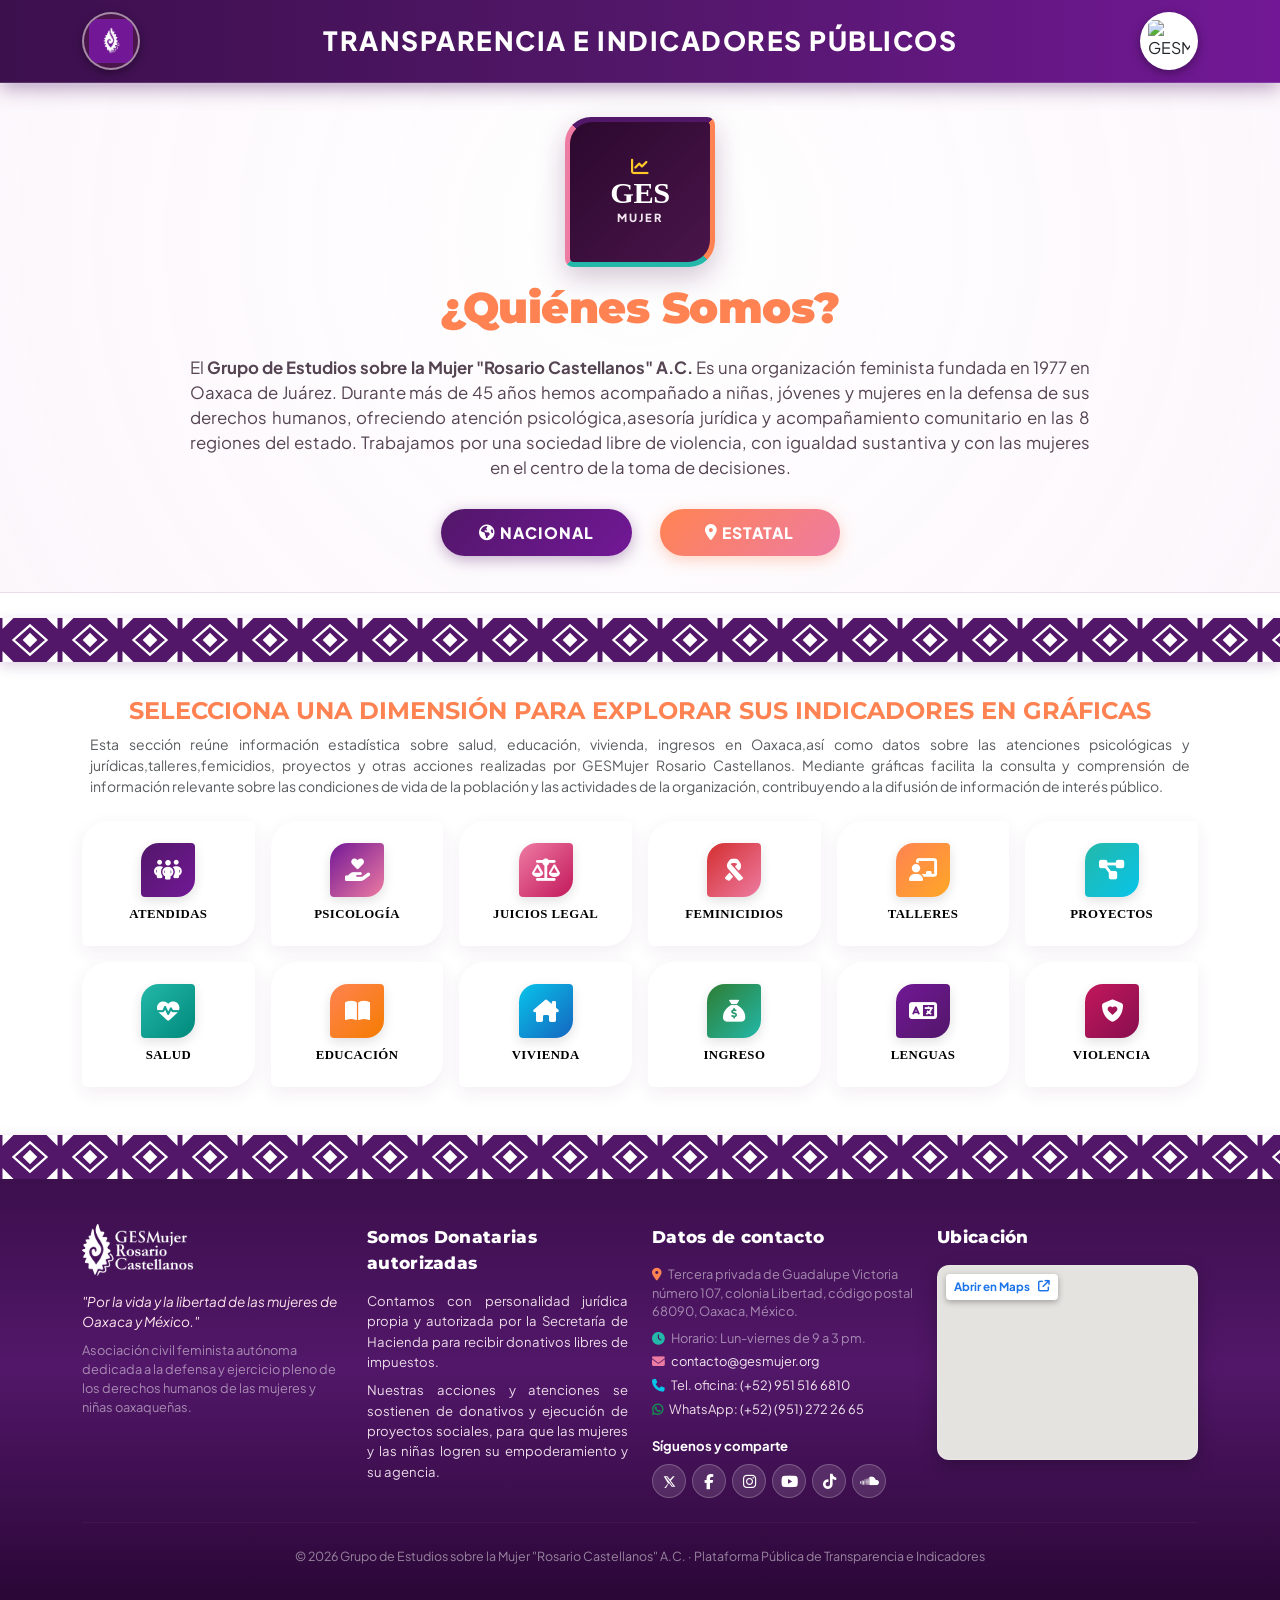
==== index.html @ 68982a84 "Violencia_4" ====
<!DOCTYPE html>
<html lang="es">
<head>
    <meta charset="UTF-8">
    <meta name="viewport" content="width=device-width, initial-scale=1.0">
    <title>GESMujer | Plataforma Ciudadana de Transparencia e Indicadores de Género</title>
    <script>
        (function() {
            try {
                var guardada = sessionStorage.getItem('plataforma_vista_activa');
                var adminModalAbierto = sessionStorage.getItem('plataforma_admin_modal_abierto') === 'true';
                var adminAutenticado = sessionStorage.getItem('plataforma_admin_sesion_activa') === 'true' || 
                                       sessionStorage.getItem('gesmujer_admin_autenticado') === 'true';
                var hash = window.location.hash;
                var adminActivo = adminAutenticado && (adminModalAbierto || hash === '#admin');
                if (adminActivo || guardada || (hash && (hash === '#admin' || hash === '#nacional' || hash === '#estatal' || hash.indexOf('#tema-') === 0))) {
                    document.documentElement.classList.add('recarga-modal-activa');
                }
            } catch(e) {}
        })();
    </script>
    <link rel="preconnect" href="https://fonts.googleapis.com">
    <link rel="preconnect" href="https://fonts.gstatic.com" crossorigin>
    <link href="https://fonts.googleapis.com/css2?family=Montserrat:ital,wght@0,500;0,600;0,700;0,800;1,600&family=Plus+Jakarta+Sans:ital,wght@0,400;0,500;0,600;0,700;0,800;1,400&display=swap" rel="stylesheet">
    <link href="https://cdn.jsdelivr.net/npm/bootstrap@5.3.0/dist/css/bootstrap.min.css" rel="stylesheet">
    <script src="https://cdn.jsdelivr.net/npm/bootstrap@5.3.0/dist/js/bootstrap.bundle.min.js"></script>
    <link rel="stylesheet" href="https://cdnjs.cloudflare.com/ajax/libs/font-awesome/6.5.2/css/all.min.css">
    <script src="https://cdn.jsdelivr.net/npm/chart.js"></script>
    <script src="https://cdn.jsdelivr.net/npm/chartjs-plugin-datalabels@2"></script>
    <link rel="stylesheet" href="https://unpkg.com/leaflet@1.9.4/dist/leaflet.css" />
    <script src="https://unpkg.com/leaflet@1.9.4/dist/leaflet.js"></script>
    <script src="assets/js/mexico_estados.js"></script>
    <script src="assets/js/tarjetas.js?v=20261111_v3"></script>
    <script src="assets/js/admin_datos.js?v=20261111_v3"></script>
    <link rel="stylesheet" href="assets/css/estilos.css">
</head>
<body>
    <nav class="navbar navbar-expand-lg navbar-dark navbar-ges sticky-top">
    <div class="container">
        <div class="navbar-brand-container d-flex align-items-center justify-content-between w-100">
            <div class="logo-ges-wrapper-izq">
                <img src="assets/img/lo.png" alt="GESMujer emblema" class="navbar-logo-emblema" title="GESMujer">
            </div>
            <div class="brand-text-block text-center">
                <span class="brand-titulo-superior">TRANSPARENCIA E INDICADORES PÚBLICOS</span>
            </div>
            <div class="logo-ges-wrapper-der">
                <img src="assets/img/logo.png" alt="GESMujer Rosario Castellanos" class="navbar-logo-texto">
            </div>
        </div>
    </div>
</nav>
    <header class="header-atlas text-center">
         <div class="emblema-ges mx-auto mb-3" title="GESMujer">
            <div class="emblema-interior">
                <i class="fa-solid fa-chart-line emblema-icono"></i>
                <span class="emblema-siglas">GES</span> 
                <span class="emblema-sub">MUJER</span>
            </div>
        </div>
        <div class="container">
<h1 class="titulo-atlas-naranja">¿Quiénes Somos?</h1>
<p class="descripcion-GES-oaxaca mx-auto ">El <strong>
    Grupo de Estudios sobre la Mujer "Rosario Castellanos" A.C.</strong>
    Es una organización feminista fundada en 1977 en Oaxaca de Juárez. 
    Durante más de 45 años hemos acompañado a niñas,
    jóvenes y mujeres en la defensa de sus derechos humanos,
    ofreciendo atención psicológica,asesoría jurídica
    y acompañamiento comunitario en las 8 regiones del estado.
    Trabajamos por una sociedad libre de violencia,
    con igualdad sustantiva y con las mujeres en el centro de la toma de decisiones.</p>

            <div class="d-flex flex-wrap justify-content-center align-items-center gap-3 mt-4 mb-2">
                <button class="btn btn-territorial btn-nacional" id="btnNacional" onclick="cambiarAmbito('NACIONAL', this)">
                    <i class="fa-solid fa-earth-americas me-1"></i> NACIONAL
                </button>
                <button class="btn btn-territorial btn-estatal " id="btnEstatal" onclick="cambiarAmbito('ESTATAL', this)">
                    <i class="fa-solid fa-location-dot me-1"></i> ESTATAL
                </button>
            </div>
        </div>
    </header>
    <div class="cenefa-oaxaca"></div>
    <main class="container">
        <div class="text-center mb-4">
            <h2 class="fw-bold" style="color: var(--ges-naranja-alerta); font-size: 1.50rem;">
            SELECCIONA UNA DIMENSIÓN PARA EXPLORAR SUS INDICADORES EN GRÁFICAS 

            </h2>
            <p class="text-muted small mx-auto" style="max-width: 1100px; text-align: justify;">
            Esta sección reúne información estadística sobre salud, 
            educación, vivienda, ingresos en Oaxaca,así como datos sobre
            las atenciones psicológicas y jurídicas,talleres,femicidios, proyectos 
            y otras acciones realizadas por GESMujer Rosario Castellanos. Mediante gráficas facilita la
            consulta y comprensión de información relevante sobre las 
            condiciones de vida de la población y las actividades
            de la organización, contribuyendo a la difusión de información de interés público.
          </p>
        </div>

<div class="row g-3 justify-content-center mb-5" id="contenedorTarjetas">

    <div class="col-6 col-sm-4 col-md-3 col-lg-2 item-fuente-cisges">
        <div class="tema-card" onclick="mostrarTema('atendidas', this)">
            <div class="tema-icon-wrapper tema-atendidas">
                <i class="fa-solid fa-people-group"></i>
            </div>
            <span class="tema-nombre">Atendidas</span>
        </div>
    </div>

    <div class="col-6 col-sm-4 col-md-3 col-lg-2 item-fuente-cisges">
        <div class="tema-card" onclick="mostrarTema('psicologia', this)">
            <div class="tema-icon-wrapper tema-psicologia">
                <i class="fa-solid fa-hand-holding-heart"></i>
            </div>
            <span class="tema-nombre">Psicología </span>
        </div>
    </div>

    <div class="col-6 col-sm-4 col-md-3 col-lg-2 item-fuente-cisges">
        <div class="tema-card" onclick="mostrarTema('juicios', this)">
            <div class="tema-icon-wrapper tema-legal">
                <i class="fa-solid fa-scale-balanced"></i>
            </div>
            <span class="tema-nombre">Juicios  Legal </span>
        </div>
    </div>

    <div class="col-6 col-sm-4 col-md-3 col-lg-2 item-fuente-cisges">
        <div class="tema-card" onclick="mostrarTema('feminicidios', this)">
            <div class="tema-icon-wrapper tema-feminicidios">
                <i class="fa-solid fa-ribbon"></i>
            </div>
            <span class="tema-nombre">Feminicidios</span>
        </div>
    </div>

    <div class="col-6 col-sm-4 col-md-3 col-lg-2 item-fuente-cisges">
        <div class="tema-card" onclick="mostrarTema('talleres', this)">
            <div class="tema-icon-wrapper tema-talleres">
                <i class="fa-solid fa-chalkboard-user"></i>
            </div>
            <span class="tema-nombre">Talleres</span>
        </div>
    </div>

    <div class="col-6 col-sm-4 col-md-3 col-lg-2 item-fuente-cisges">
        <div class="tema-card" onclick="mostrarTema('proyectos', this)">
            <div class="tema-icon-wrapper tema-proyectos">
                <i class="fa-solid fa-diagram-project"></i>
            </div>
            <span class="tema-nombre">Proyectos</span>
        </div>
    </div>

    <div class="col-6 col-sm-4 col-md-3 col-lg-2 item-fuente-inegi">
        <div class="tema-card " onclick="mostrarTema('salud', this)">
            <div class="tema-icon-wrapper tema-salud">
                <i class="fa-solid fa-heart-pulse"></i>
            </div>
            <span class="tema-nombre">Salud</span>
        </div>
    </div>

    <div class="col-6 col-sm-4 col-md-3 col-lg-2 item-fuente-inegi">
        <div class="tema-card" onclick="mostrarTema('educacion', this)">
            <div class="tema-icon-wrapper tema-educacion">
                <i class="fa-solid fa-book-open"></i>
            </div>
            <span class="tema-nombre">Educación</span>
        </div>
    </div>

    <div class="col-6 col-sm-4 col-md-3 col-lg-2 item-fuente-inegi">
        <div class="tema-card" onclick="mostrarTema('vivienda', this)">
            <div class="tema-icon-wrapper tema-vivienda">
                <i class="fa-solid fa-house-chimney"></i>
            </div>
            <span class="tema-nombre">Vivienda</span>
        </div>
    </div>

    <div class="col-6 col-sm-4 col-md-3 col-lg-2 item-fuente-inegi">
        <div class="tema-card" onclick="mostrarTema('ingreso', this)">
            <div class="tema-icon-wrapper tema-ingreso">
                <i class="fa-solid fa-sack-dollar"></i>
            </div>
            <span class="tema-nombre">Ingreso</span>
        </div>
    </div>

    <div class="col-6 col-sm-4 col-md-3 col-lg-2 item-fuente-inegi">
        <div class="tema-card" onclick="mostrarTema('lenguas', this)">
            <div class="tema-icon-wrapper tema-lenguas">
                <i class="fa-solid fa-language"></i>
            </div>
            <span class="tema-nombre">Lenguas</span>
        </div>
    </div>

    <div class="col-6 col-sm-4 col-md-3 col-lg-2 item-fuente-inegi">
        <div class="tema-card" onclick="mostrarTema('violencia', this)">
            <div class="tema-icon-wrapper tema-violencia">
                <i class="fa-solid fa-shield-heart"></i>
            </div>
            <span class="tema-nombre">Violencia</span>
        </div>
    </div>

    </div>

    </main>
    <div class="cenefa-oaxaca mb-0"></div>

    <footer class="footer-ges mt-0">
        <div class="container">
            <div class="row g-4 text-start justify-content-between mb-4">
                
                <!-- COLUMNA 1: LOGO E IDENTIDAD INSTITUCIONAL -->
                <div class="col-12 col-md-6 col-lg-3">
                    <div class="mb-3">
                        <img src="assets/img/logo_blanco.png" alt="GESMujer Rosario Castellanos" style="height: 52px; max-width: 100%; object-fit: contain;" class="img-fluid">
                    </div>
                    <p class="mb-2 fst-italic" style="color: #fce4ec; font-size: 0.85rem; line-height: 1.5;">
                        "Por la vida y la libertad de las mujeres de Oaxaca y México."
                    </p>
                    <p class="small text-white-50 mb-0" style="font-size: 0.8rem; line-height: 1.5;">
                        Asociación civil feminista autónoma dedicada a la defensa y ejercicio pleno de los derechos humanos de las mujeres y niñas oaxaqueñas.
                    </p>
                </div>

                <!-- COLUMNA 2: SOMOS DONATARIAS AUTORIZADAS -->
                <div class="col-12 col-md-6 col-lg-3">
                    <div class="footer-col-titulo">
                        Somos Donatarias autorizadas
                    </div>
                    <p class="small mb-2" style="color: #ebdbe8; font-size: 0.82rem; line-height: 1.55; text-align: justify;">
                        Contamos con personalidad jurídica propia y autorizada por la Secretaría de Hacienda para recibir donativos libres de impuestos.
                    </p>
                    <p class="small mb-0" style="color: #ebdbe8; font-size: 0.82rem; line-height: 1.55; text-align: justify;">
                        Nuestras acciones y atenciones se sostienen de donativos y ejecución de proyectos sociales, para que las mujeres y las niñas logren su empoderamiento y su agencia.
                    </p>
                </div>

                <!-- COLUMNA 3: DATOS DE CONTACTO Y REDES -->
                <div class="col-12 col-md-6 col-lg-3">
                    <div class="footer-col-titulo">Datos de contacto</div>
                    <p class="small mb-2 text-white-50" style="font-size: 0.8rem; line-height: 1.45;">
                        <i class="fa-solid fa-location-dot me-1" style="color: var(--ges-naranja);"></i> Tercera privada de Guadalupe Victoria número 107, colonia Libertad, código postal 68090, Oaxaca, México.
                    </p>
                    <p class="small mb-1 text-white-50" style="font-size: 0.8rem;">
                        <i class="fa-solid fa-clock me-1" style="color: var(--ges-turquesa);"></i> Horario: Lun-viernes de 9 a 3 pm.
                    </p>
                    <p class="small mb-1" style="font-size: 0.8rem;">
                        <i class="fa-solid fa-envelope me-1" style="color: var(--ges-rosa);"></i> <a href="mailto:contacto@gesmujer.org">contacto@gesmujer.org</a>
                    </p>
                    <p class="small mb-1" style="font-size: 0.8rem;">
                        <i class="fa-solid fa-phone me-1" style="color: var(--ges-cian);"></i> Tel. oficina: <a href="tel:+529515166810">(+52) 951 516 6810</a>
                    </p>
                    <p class="small mb-3" style="font-size: 0.8rem;">
                        <i class="fa-brands fa-whatsapp me-1 text-success fw-bold"></i> WhatsApp: <a href="https://wa.me/529512722665" target="_blank" rel="noopener noreferrer">(+52) (951) 272 26 65</a>
                    </p>

                    <div class="fw-bold text-white small mb-2" style="font-size: 0.82rem;">Síguenos y comparte</div>
                    <div class="footer-social-row">
                        <a href="https://x.com/GES_Mujer" target="_blank" rel="noopener noreferrer" class="footer-social-btn social-x" title="X (Twitter)">
                            <svg width="13" height="13" viewBox="0 0 24 24" fill="currentColor" style="vertical-align: middle;"><path d="M18.244 2.25h3.308l-7.227 8.26 8.502 11.24H16.17l-5.214-6.817L4.99 24.75H1.68l7.73-8.835L1.254 2.25H8.08l4.713 6.231zm-1.161 17.52h1.833L7.084 4.126H5.117z"/></svg>
                        </a>
                        <a href="https://www.facebook.com/gesmujer.rosario.castellanos.ac" target="_blank" rel="noopener noreferrer" class="footer-social-btn social-facebook" title="Facebook">
                            <i class="fa-brands fa-facebook-f"></i>
                        </a>
                        <a href="https://www.instagram.com/ges_mujer/?hl=es" target="_blank" rel="noopener noreferrer" class="footer-social-btn social-instagram" title="Instagram">
                            <i class="fa-brands fa-instagram"></i>
                        </a>
                        <a href="https://www.youtube.com/c/gesmujerrosariocastellanos" target="_blank" rel="noopener noreferrer" class="footer-social-btn social-youtube" title="YouTube">
                            <i class="fa-brands fa-youtube"></i>
                        </a>
                        <a href="https://www.tiktok.com/@gesmujer" target="_blank" rel="noopener noreferrer" class="footer-social-btn social-tiktok" title="TikTok">
                            <i class="fa-brands fa-tiktok"></i>
                        </a>
                        <a href="https://soundcloud.com/gesmujerac" target="_blank" rel="noopener noreferrer" class="footer-social-btn social-podcast" title="Podcast / Soundcloud">
                            <i class="fa-brands fa-soundcloud"></i>
                        </a>
                    </div>
                </div>

                <!-- COLUMNA 4: UBICACIÓN -->
                <div class="col-12 col-md-6 col-lg-3">
                    <div class="footer-col-titulo">Ubicación</div>
                    <div class="footer-map-wrapper">
                        <a href="https://maps.google.com/?q=Tercera+Privada+de+Guadalupe+Victoria+107,+Col.+Libertad,+Oaxaca+de+Juarez,+Oaxaca" target="_blank" rel="noopener noreferrer" class="footer-map-btn">
                            Abrir en Maps <i class="fa-solid fa-arrow-up-right-from-square ms-1"></i>
                        </a>
                        <iframe 
                            src="https://maps.google.com/maps?q=Tercera+Privada+de+Guadalupe+Victoria+107,+Col.+Libertad,+Oaxaca+de+Ju%C3%A1rez,+Oax.&t=&z=15&ie=UTF8&iwloc=&output=embed"
                            width="100%" 
                            height="100%" 
                            style="border:0;" 
                            allowfullscreen="" 
                            loading="lazy" 
                            referrerpolicy="no-referrer-when-downgrade"
                            title="Mapa de ubicación GESMujer">
                        </iframe>
                    </div>
                </div>

            </div>
            
            <hr class="my-3" style="border-color: rgba(255,255,255,0.15);">

            <div class="text-center py-2">
                <p class="small mb-0 text-white-50" style="font-size: 0.78rem;">
                    &copy; 2026 Grupo de Estudios sobre la Mujer "Rosario Castellanos" A.C. · Plataforma Pública de Transparencia e Indicadores
                </p>
            </div>
        </div>
    </footer>

   
    <div class="modal fade" id="modalNacional" tabindex="-1" aria-labelledby="modalNacionalLabel" aria-hidden="true">
        <div class="modal-dialog modal-fullscreen">
            <div class="modal-content border-0">
                
                <div class="modal-header modal-nacional-header">
                    <div class="d-flex align-items-center gap-3">
                        <div class="modal-nacional-icon">
                            <i class="fa-solid fa-earth-americas"></i>
                        </div>
                        <div>
                            <h5 class="modal-title fw-bold mb-0 text-white" id="modalNacionalLabel">
                               POBLACION TOTAL EN MÉXICO
                            </h5>
                            <small class="text-white-50"> INEGI   </small>
                        </div>
                    </div>
                    <button type="button" class="btn-close btn-close-white" data-bs-dismiss="modal" aria-label="Cerrar"></button>
                </div>

                <div class="modal-body modal-nacional-body">
                    <div class="row g-4 align-items-stretch">
                        
                        <div class="col-12 col-xl-7 col-lg-6">
                            <div class="card modal-nacional-card">
                                <div class="d-flex justify-content-between align-items-center mb-2">
                                    <h6 class="modal-nacional-titulo-seccion">
                                    </i> Mapa de la  República Mexicana </i>
                                    </h6>
                                   
                                </div>
                                <p class="small text-muted mb-2">
                                  Haz clic para consultar sus indicadores demográficos.
                                </p>
                                
                                <div id="mapaMexico"></div>
                                <div class="mapa-mexico-leyenda">
                                    <span><i class="fa-solid fa-square me-1" style="color: #682260;"></i> Mapa de la República Mexicana</span>
                                </div>
                                <div class="mt-3 pt-2 border-top">
                                    <div class="small fw-bold text-muted mb-2"><i class="fa-solid fa-arrows-left-right me-1"></i> Cambiar vista territorial:</div>
                                    <div class="d-flex flex-wrap gap-2">
                                        <button class="btn btn-sm rounded-pill px-3 fw-bold" style="background:#f3e8f1;color:#4a154b;border:1px solid #682260;" onclick="bootstrap.Modal.getInstance(document.getElementById('modalNacional'))?.hide(); setTimeout(()=>cambiarAmbito('ESTATAL',null),300);">
                                            <i class="fa-solid fa-location-dot me-1"></i> Estatal
                                        </button>
                                    </div>
                                </div>
                            </div>
                        </div>

                        <div class="col-12 col-xl-5 col-lg-6">
                            <div class="card modal-nacional-card">

                                <div class="d-flex align-items-center gap-2 mb-3">
                                    <div class="modal-nacional-icon" style="width:36px;height:36px;font-size:1rem;" id="iconoPanelNacional">
                                        <i class="fa-solid fa-earth-americas"></i>
                                    </div>
                                    <div>
                                        <div class="fw-bold" style="color:#4a154b;font-size:1.05rem;" id="tituloPanelNacional">POBLACIÓN TOTAL EN MÉXICO</div>
                                        <div class="small text-muted" id="subtituloPanelNacional">Haz clic en un estado para ver sus datos</div>
                                    </div>
                                </div>

                                <div class="row g-2 mb-3">
                                    <div class="col-12">
                                        <div class="card-metrica-total">
                                            <div class="small text-uppercase fw-bold opacity-75">
                                                <i class="fa-solid fa-users me-1"></i> <span id="labelNacionalTotal">Población Total </span>
                                            </div>
                                            <div class="fs-2 fw-bold my-1" id="kpiNacionalTotal">126,014,024</div>
                                        </div>
                                    </div>
                                    <div class="col-6">
                                        <div class="card-metrica-mujeres">
                                            <div class="small text-uppercase fw-bold text-danger">
                                                <i class="fa-solid fa-venus me-1"></i> Mujeres
                                            </div>
                                            <div class="fs-4 fw-bold text-danger my-1" id="kpiNacionalMujeres">64,540,634</div>
                                            <div class="badge bg-danger px-2 py-1 rounded-pill" id="kpiNacionalPctMujeres">51.22% del total</div>
                                        </div>
                                    </div>
                                    <div class="col-6">
                                        <div class="card-metrica-hombres">
                                            <div class="small text-uppercase fw-bold" style="color: #00897b;">
                                                <i class="fa-solid fa-mars me-1"></i> Hombres
                                            </div>
                                            <div class="fs-4 fw-bold my-1" style="color: #00897b;" id="kpiNacionalHombres">61,473,390</div>
                                            <div class="badge px-2 py-1 rounded-pill text-white" style="background: #00897b;" id="kpiNacionalPctHombres">48.78% del total</div>
                                        </div>
                                    </div>
                                </div>

                                <div class="grafica-barras-contenedor">
                                    <canvas id="canvasNacional"></canvas>
                                </div>

                                <div class="mt-2 text-center" id="btnVolverMexicoWrap" style="display:none;">
                                    <button class="btn btn-sm rounded-pill px-3 fw-bold" style="background:#f3e8f1;color:#4a154b;border:1px solid #682260;" onclick="mostrarDatosMexicoNacional()">
                                        <i class="fa-solid fa-earth-americas me-1"></i> Ver datos de México
                                    </button>
                                </div>
                            </div>
                        </div>
                    </div>
                </div>
                <div class="modal-footer bg-white px-4 py-3 border-top d-flex justify-content-end align-items-center">
                    <button type="button" class="btn btn-danger rounded-pill px-4 fw-bold" data-bs-dismiss="modal">
                        Cerrar <i class="fa-solid fa-arrow-down ms-1"></i>
                    </button>
                </div>

            </div>
        </div>
    </div>

    <div class="modal fade" id="modalEstatal" tabindex="-1" aria-labelledby="modalEstatalLabel" aria-hidden="true">
        <div class="modal-dialog modal-fullscreen">
            <div class="modal-content border-0">
                
                <div class="modal-header modal-nacional-header">
                    <div class="d-flex align-items-center gap-3">
                        <div class="modal-nacional-icon">
                            <i class="fa-solid fa-location-dot"></i>
                        </div>
                        <div>
                            <h5 class="modal-title fw-bold mb-0 text-white" id="modalEstatalLabel">
                                POBLACIÓN TOTAL EN OAXACA
                            </h5>
                            <small class="text-white-50">INEGI</small>
                        </div>
                    </div>
                    <button type="button" class="btn-close btn-close-white" data-bs-dismiss="modal" aria-label="Cerrar"></button>
                </div>

                <div class="modal-body modal-nacional-body">
                    <div class="row g-4 align-items-stretch">
                        
                        <div class="col-12 col-xl-7 col-lg-6">
                            <div class="card modal-nacional-card">
                                <div class="d-flex justify-content-between align-items-center mb-2">
                                    <h6 class="modal-nacional-titulo-seccion">
                                        <i class="fa-solid fa-map-location-dot me-1"></i> Mapa del Estado de Oaxaca
                                    </h6>
                                </div>
                                <p class="small text-muted mb-2">
                                    Haz clic para consultar sus indicadores demográficos.
                                </p>
                                <div id="mapaEstatal"></div>
                                <div class="mapa-mexico-leyenda">
                                    <span><i class="fa-solid fa-square me-1" style="color: #8e24aa;"></i> Estado de Oaxaca</span>
                                </div>
                                <div class="mt-3 pt-2 border-top">
                                    <div class="small fw-bold text-muted mb-2"><i class="fa-solid fa-arrows-left-right me-1"></i> Cambiar vista territorial:</div>
                                    <div class="d-flex flex-wrap gap-2">
                                        <button class="btn btn-sm rounded-pill px-3 fw-bold" style="background:#f3e8f1;color:#4a154b;border:1px solid #682260;" onclick="bootstrap.Modal.getInstance(document.getElementById('modalEstatal'))?.hide(); setTimeout(()=>cambiarAmbito('NACIONAL',null),300);">
                                            <i class="fa-solid fa-earth-americas me-1"></i> Nacional
                                        </button>
                                    </div>
                                </div>
                            </div>
                        </div>
                        <div class="col-12 col-xl-5 col-lg-6">
                            <div class="card modal-nacional-card">
                                <div class="row g-2 mb-3">
                                    <div class="col-12">
                                        <div class="card-metrica-total">
                                            <div class="d-flex justify-content-between align-items-center">
                                                <div class="small text-uppercase fw-bold opacity-75">
                                                    <i class="fa-solid fa-users me-1"></i> Población Total en Oaxaca
                                                </div>
                                            </div>
                                            <div class="fs-2 fw-bold my-1" id="kpiEstatalTotal">4,132,148</div>
                                        </div>
                                    </div>
                                    <div class="col-6">
                                        <div class="card-metrica-mujeres">
                                            <div class="small text-uppercase fw-bold text-danger">
                                                <i class="fa-solid fa-venus me-1"></i> Mujeres
                                            </div>
                                            <div class="fs-4 fw-bold text-danger my-1" id="kpiEstatalMujeres">2,157,305</div>
                                            <div class="badge bg-danger px-2 py-1 rounded-pill" id="kpiEstatalPctMujeres">52.21% del total</div>
                                        </div>
                                    </div>
                                    <div class="col-6">
                                        <div class="card-metrica-hombres">
                                            <div class="small text-uppercase fw-bold" style="color: #00897b;">
                                                <i class="fa-solid fa-mars me-1"></i> Hombres
                                            </div>
                                            <div class="fs-4 fw-bold my-1" style="color: #00897b;" id="kpiEstatalHombres">1,974,843</div>
                                            <div class="badge px-2 py-1 rounded-pill text-white" style="background: #00897b;" id="kpiEstatalPctHombres">47.79% del total</div>
                                        </div>
                                    </div>
                                </div>

                                <div class="mb-3">
                                    <div class="d-flex justify-content-between align-items-center mb-2"></div>
                                </div>
                                <div class="grafica-barras-contenedor">
                                    <canvas id="canvasEstatalModal"></canvas>
                                </div>
                            </div>
                        </div>

                    </div>
                </div>

                <div class="modal-footer bg-white px-4 py-3 border-top d-flex justify-content-end align-items-center">
                    <button type="button" class="btn btn-danger rounded-pill px-4 fw-bold" data-bs-dismiss="modal">
                        Cerrar <i class="fa-solid fa-arrow-down ms-1"></i>
                    </button>
                </div>

            </div>
        </div>
    </div>

    <div class="modal" id="modalTematico" tabindex="-1" aria-labelledby="modalTematicoLabel" aria-hidden="true">
        <div class="modal-dialog modal-fullscreen">
            <div class="modal-content border-0">
                
                <div class="modal-header modal-nacional-header">
                    <div class="d-flex align-items-center gap-3">
                        <div class="modal-nacional-icon" id="modalTematicoIconoWrapper">
                            <i class="fa-solid fa-heart-pulse" id="modalTematicoIcono"></i>
                        </div>
                        <div>
                            <div class="d-flex align-items-center gap-2">
                                <h5 class="modal-title fw-bold mb-0 text-white" id="modalTematicoLabel">
                                    DIMENSIÓN TEMÁTICA
                                </h5>
                                <span class="badge bg-warning text-dark fw-bold rounded-pill" id="modalTematicoBadge" style="font-size: 0.72rem;">INEGI 2020</span>
                            </div>
                            <small class="text-white-50" id="modalTematicoSubtitulo">Indicadores con Perspectiva de Género: Oaxaca vs. Nacional</small>
                        </div>
                    </div>
                </div>

                <!-- BARRA FIJA STICKY SUPERIOR CON LAS 10 TARJETAS -->
                <div class="tarjetas-modal-sticky-bar bg-white border-bottom py-2 px-3 shadow-sm d-flex align-items-center justify-content-between gap-2" style="position: sticky; top: 0; z-index: 1040;">
                    <div class="d-flex flex-nowrap overflow-auto gap-1 justify-content-center align-items-center flex-grow-1" id="contenedorTarjetasModal"></div>
                    <button type="button" class="btn-close flex-shrink-0" data-bs-dismiss="modal" aria-label="Cerrar" title="Cerrar modal" style="font-size: 0.95rem; opacity: 0.75; cursor: pointer;"></button>
                </div>

                <div class="modal-body modal-nacional-body">

                    <!-- LAYOUT ESTÁNDAR (DIMENSIONES CISGES) -->
                    <div id="layoutTematicoEstandar" class="row g-4 align-items-stretch">
                        
                        <div class="col-12 col-xl-7 col-lg-6">
                            <div class="card modal-nacional-card">
                                <div class="d-flex justify-content-between align-items-center mb-2">
                                    <h6 class="modal-nacional-titulo-seccion" id="modalTematicoGraficaTitulo">
                                        <i class="fa-solid fa-chart-column me-1"></i> Comparativa Estratégica
                                    </h6>
                                    <span class="badge bg-light text-secondary border px-2 py-1" id="modalTematicoFuenteCorta">INEGI / SSA / ENOE</span>
                                </div>
                                <p class="small text-muted mb-3" id="modalTematicoGraficaDesc"></p>
                                <div class="grafica-barras-contenedor mb-3" style="height: 350px;">
                                    <canvas id="canvasTematicoPrincipal"></canvas>
                                </div>

                                <div class="border-top pt-3 mt-2" id="modalTematicoBloqueDetalle">
                                </div>
                            </div>
                        </div>

                        <div class="col-12 col-xl-5 col-lg-6">
                            <div class="card modal-nacional-card">
                                
                                <div id="modalTematicoAnalisisCard" class="mt-2"></div>
                            </div>
                        </div>
                    </div>

                    <!-- LAYOUT EXCLUSIVO PARA SALUD -->
                    <div id="layoutTematicoSalud" class="d-none">

                        <!-- 1. 10 PRINCIPALES CAUSAS DE DEFUNCIÓN EN MUJERES (INEGI EDR 2025) -->
                        <div class="row g-4 align-items-stretch mb-4 salud-row-2025" data-salud-grupo="2025">
                            <!-- DIVISIÓN 1: GRÁFICA -->
                            <div class="col-12 col-xl-7 col-lg-6">
                                <div class="card modal-nacional-card h-100">
                                    <div class="d-flex justify-content-between align-items-start mb-2 flex-wrap gap-2">
                                        <div>
                                            <h6 class="modal-nacional-titulo-seccion mb-1" style="color: #4a154b; font-weight: 700;">
                                                <i class="fa-solid fa-chart-column me-2" style="color: #48b5c4;"></i>
                                                10 Principales causas de defunción en mujeres en Oaxaca
                                            </h6>
                    
                                        </div>
                                        <span class="badge bg-light text-secondary border px-2 py-1 flex-shrink-0">INEGI · EDR 2025</span>
                                    </div>
                                    <div class="grafica-barras-contenedor mb-2 mt-2" style="height: 380px;">
                                        <canvas id="canvasSaludCausas"></canvas>
                                    </div>
                                </div>
                            </div>

                            <!-- DIVISIÓN 2: MÉTRICA Y LECTURA DE DATOS -->
                            <div class="col-12 col-xl-5 col-lg-6">
                                <div class="card modal-nacional-card h-100">
                                    <div class="mt-2">
                                        <div class="d-flex align-items-start gap-2 mb-2">
                                            <i class="fa-solid fa-lightbulb" style="color:#e65100; font-size:1.1rem; margin-top:2px;"></i>
                                            <div style="flex:1;">
                                                <div class="fw-bold small text-uppercase mb-1" style="color:#4a154b;">Lectura de datos</div>
                                                <p class="small mb-0" style="color:#444; line-height:1.5; text-align:justify;">
                                           Las enfermedades endocrinas y metabólicas presentan el valor más alto entre las causas, 
                                           seguidas por las enfermedades isquémicas del corazón. En conjunto, estas causas destacan
                                         entre las principales causas de defunción de mujeres en Oaxaca. Las cifras corresponden a datos preliminares del INEGI (EDR 2025).
                                                </p>
                                            </div>
                                        </div>
                                        <small class="text-muted d-block mt-3" style="font-size: 0.74rem;">Fuente:INEGI. Estadísticas de Defunciones Registradas EDR 2025.</small>
                                    </div>
                                </div>
                            </div>
                        </div>

                        <!-- 2. DEFUNCIONES POR SUICIDIO -->
                        <div class="row g-4 align-items-stretch mb-4 salud-row-2025" data-salud-grupo="2025">
                            <!-- DIVISIÓN 1: GRÁFICA -->
                            <div class="col-12 col-xl-7 col-lg-6">
                                <div class="card modal-nacional-card h-100">
                                    <div class="d-flex justify-content-between align-items-start mb-2 flex-wrap gap-2">
                                        <div>
                                            <h6 class="modal-nacional-titulo-seccion mb-1" style="color: #4a154b; font-weight: 700;">
                                                <i class="fa-solid fa-chart-column me-2" style="color: #60ced8;"></i>
                                                Defunciones registradas por suicidio 
                                            </h6>
                                        </div>
                                        <span class="badge bg-light text-secondary border px-2 py-1 flex-shrink-0">INEGI · EDR 2025</span>
                                    </div>
                                    <div class="grafica-barras-contenedor mb-2 mt-2" style="height: 330px;">
                                        <canvas id="canvasSaludSuicidio"></canvas>
                                    </div>
                                </div>
                            </div>

                            <!-- DIVISIÓN 2: MÉTRICA Y LECTURA DE DATOS -->
                            <div class="col-12 col-xl-5 col-lg-6">
                                <div class="card modal-nacional-card h-100">
                                    <div class="mt-2">
                                        <div class="d-flex align-items-start gap-2 mb-2">
                                            <i class="fa-solid fa-lightbulb" style="color:#e65100; font-size:1.1rem; margin-top:2px;"></i>
                                            <div style="flex:1;">
                                                <div class="fw-bold small text-uppercase mb-1" style="color:#4a154b;">Lectura de datos</div>
                                                <p class="small mb-0" style="color:#444; line-height:1.5; text-align:justify;">
                                     De acuerdo con las Estadísticas de Defunciones Registradas (EDR) del INEGI, se registraron defunciones por lesiones autoinfligidas intencionalmente en mujeres en Oaxaca. El principal mecanismo registrado fue ahorcamiento, estrangulamiento o sofocación, seguido por envenenamiento y disparo de arma de fuego.                                                 </p>
                                            </div>
                                        </div>
                                        <small class="text-muted d-block mt-3" style="font-size: 0.74rem;">Fuente INEGI. Estadísticas de Defunciones Registradas EDR 2025.</small>
                                    </div>
                                </div>
                            </div>
                        </div>

                        <!-- 3. TUMOR MALIGNO DE LA MAMA -->
                        <div class="row g-4 align-items-stretch mb-4 salud-row-2025" data-salud-grupo="2025">
                            <!-- DIVISIÓN 1: GRÁFICA -->
                            <div class="col-12 col-xl-7 col-lg-6">
                                <div class="card modal-nacional-card h-100">
                                    <div class="d-flex justify-content-between align-items-start mb-2 flex-wrap gap-2">
                                        <div>
                                            <h6 class="modal-nacional-titulo-seccion mb-1" style="color: #4a154b; font-weight: 700;">
                                                <i class="fa-solid fa-chart-column me-2" style="color: #e67eb7;"></i>
                                                Defunciones registradas por tumor maligno de la mama
                                            </h6>
                                        </div>
                                        <span class="badge bg-light text-secondary border px-2 py-1 flex-shrink-0">INEGI · EDR 2025</span>
                                    </div>
                                    <div class="grafica-barras-contenedor mb-2 mt-2" style="height: 330px;">
                                        <canvas id="canvasSaludMama"></canvas>
                                    </div>
                                </div>
                            </div>

                            <!-- DIVISIÓN 2: MÉTRICA Y LECTURA DE DATOS -->
                            <div class="col-12 col-xl-5 col-lg-6">
                                <div class="card modal-nacional-card h-100">
                                    <div class="mt-2">
                                        <div class="d-flex align-items-start gap-2 mb-2">
                                            <i class="fa-solid fa-lightbulb" style="color:#e65100; font-size:1.1rem; margin-top:2px;"></i>
                                            <div style="flex:1;">
                                                <div class="fw-bold small text-uppercase mb-1" style="color:#4a154b;">Lectura de datos</div>
                                                <p class="small mb-0" style="color:#444; line-height:1.5; text-align:justify;">
                                      Se contabilizaron defunciones de mujeres por tumor maligno de la mama (cifras preliminares INEGI EDR). La distribución por grupos de edad evidencia una concentración en edades adultas avanzadas, lo que resalta la urgencia de detección temprana y mastografías oportunas.
                                      El tumor maligno de la mama representa una de las principales causas de mortalidad entre la población femenina, y su comportamiento por grupos de edad sugiere que el riesgo se incrementa conforme avanza la edad.                                                </p>
                                            </div>
                                        </div>
                                        <small class="text-muted d-block mt-3" style="font-size: 0.74rem;">Fuente INEGI. Estadísticas de Defunciones Registradas EDR 2025.</small>
                                    </div>
                                </div>
                            </div>
                        </div>

                        <!-- 4. DIABETES MELLITUS -->
                        <div class="row g-4 align-items-stretch mb-4 salud-row-2025" data-salud-grupo="2025">
                            <!-- DIVISIÓN 1: GRÁFICA -->
                            <div class="col-12 col-xl-7 col-lg-6">
                                <div class="card modal-nacional-card h-100">
                                    <div class="d-flex justify-content-between align-items-start mb-2 flex-wrap gap-2">
                                        <div>
                                            <h6 class="modal-nacional-titulo-seccion mb-1" style="color: #4a154b; font-weight: 700;">
                                                <i class="fa-solid fa-chart-column me-2" style="color: #5aa348;"></i>
                                                Defunciones registradas por diabetes mellitus
                                            </h6>
                                        </div>
                                        <span class="badge bg-light text-secondary border px-2 py-1 flex-shrink-0">INEGI · EDR 2025</span>
                                    </div>
                                    <div class="grafica-barras-contenedor mb-2 mt-2" style="height: 330px;">
                                        <canvas id="canvasSaludDiabetes"></canvas>
                                    </div>
                                </div>
                            </div>

                            <!-- DIVISIÓN 2: MÉTRICA Y LECTURA DE DATOS -->
                            <div class="col-12 col-xl-5 col-lg-6">
                                <div class="card modal-nacional-card h-100">
                                    <div class="mt-2">
                                        <div class="d-flex align-items-start gap-2 mb-2">
                                            <i class="fa-solid fa-lightbulb" style="color:#e65100; font-size:1.1rem; margin-top:2px;"></i>
                                            <div style="flex:1;">
                                                <div class="fw-bold small text-uppercase mb-1" style="color:#4a154b;">Lectura de datos</div>
                                                <p class="small mb-0" style="color:#444; line-height:1.5; text-align:justify;">
                             La diabetes mellitus representó un número importante de defunciones en mujeres  (EDR preliminar). La curva por grupos quinquenales refleja un incremento sostenido a partir de la edad adulta, con un impacto creciente conforme avanza la edad y concentrando el mayor efecto en edades adultas avanzadas, lo que la sitúa como una de las principales problemáticas de salud en la entidad.                                                    </p>
                                            </div>
                                        </div>
                                        <small class="text-muted d-block mt-3" style="font-size: 0.74rem;">Fuente INEGI. Estadísticas de Defunciones Registradas EDR 2025.</small>
                                    </div>
                                </div>
                            </div>
                        </div>

                        <!-- 5. DEFUNCIONES MATERNAS REGISTRADAS -->
                        <div class="row g-4 align-items-stretch mb-4 salud-row-2024" data-salud-grupo="2024">
                            <!-- DIVISIÓN 1: GRÁFICA -->
                            <div class="col-12 col-xl-7 col-lg-6">
                                <div class="card modal-nacional-card h-100">
                                    <div class="d-flex justify-content-between align-items-start mb-2 flex-wrap gap-2">
                                        <div>
                                            <h6 class="modal-nacional-titulo-seccion mb-1" style="color: #4a154b; font-weight: 700;">
                                                <i class="fa-solid fa-person-pregnant me-2" style="color: #d81b60;"></i>
                                                Defunciones maternas registradas 
                                            </h6>
                                        </div>
                                        <span class="badge bg-light text-secondary border px-2 py-1 flex-shrink-0">INEGI · EDR 2024</span>
                                    </div>
                                    <div class="grafica-barras-contenedor mb-2 mt-2" style="height: 380px;">
                                        <canvas id="canvasSaludMaterna"></canvas>
                                    </div>
                                </div>
                            </div>

                            <!-- DIVISIÓN 2: MÉTRICA Y LECTURA DE DATOS -->
                            <div class="col-12 col-xl-5 col-lg-6">
                                <div class="card modal-nacional-card h-100">
                                    <div class="mt-2">
                                        <div class="d-flex align-items-start gap-2 mb-2">
                                            <i class="fa-solid fa-lightbulb" style="color:#e65100; font-size:1.1rem; margin-top:2px;"></i>
                                            <div style="flex:1;">
                                                <div class="fw-bold small text-uppercase mb-1" style="color:#4a154b;">Lectura de datos</div>
                                                <p class="small mb-0" style="color:#444; line-height:1.5; text-align:justify;">
                   Se registraron defunciones maternas distribuidas en las diversas causas y categorías clínicas del catálogo oficial (INEGI, EDR). El documento desglosa los tumores malignos de órganos genitourinarios, entre ellos el tumor maligno de la placenta; las causas obstétricas directas, que incluyen causas directas no abortivas, hemorragia postparto, trastornos hipertensivos y edema, otras complicaciones del parto, así como aborto, atención al feto, infección urinaria, diabetes gestacional y causa no especificada; y las causas obstétricas indirectas.                                                </p>
                                            </div>
                                        </div>
                                        <small class="text-muted d-block mt-3" style="font-size: 0.74rem;">Fuente INEGI.Estadisticas deDefunciones Registradas EDR  2024.</small>
                                    </div>
                                </div>
                            </div>
                        </div>

                        <!-- 6. DEFUNCIONES INFANTILES REGISTRADAS (PURAS NIÑAS) -->
                        <div class="row g-4 align-items-stretch mb-4 salud-row-2024" data-salud-grupo="2024">
                            <!-- DIVISIÓN 1: GRÁFICA -->
                            <div class="col-12 col-xl-7 col-lg-6">
                                <div class="card modal-nacional-card h-100">
                                    <div class="d-flex justify-content-between align-items-start mb-2 flex-wrap gap-2">
                                        <div>
                                            <h6 class="modal-nacional-titulo-seccion mb-1" style="color: #4a154b; font-weight: 700;">
                                                <i class="fa-solid fa-baby me-2" style="color: #ab47bc;"></i>
                                               10 Principales  causas de defunciones infantil 
                                            </h6>
                                        </div>
                                        <span class="badge bg-light text-secondary border px-2 py-1 flex-shrink-0">INEGI · EDR 2024</span>
                                    </div>
                                    <div class="grafica-barras-contenedor mb-2 mt-2" style="height: 380px;">
                                        <canvas id="canvasSaludInfantil"></canvas>
                                    </div>
                                </div>
                            </div>

                            <!-- DIVISIÓN 2: MÉTRICA Y LECTURA DE DATOS -->
                            <div class="col-12 col-xl-5 col-lg-6">
                                <div class="card modal-nacional-card h-100">
                                    <div class="mt-2">
                                        <div class="d-flex align-items-start gap-2 mb-2">
                                            <i class="fa-solid fa-lightbulb" style="color:#e65100; font-size:1.1rem; margin-top:2px;"></i>
                                            <div style="flex:1;">
                                                <div class="fw-bold small text-uppercase mb-1" style="color:#4a154b;">Lectura de datos</div>
                                                <p class="small mb-0" style="color:#444; line-height:1.5; text-align:justify;">
Se registraron defunciones infantiles de niñas, de las cuales la mayoría se concentra en las principales causas del catálogo oficial (INEGI, EDR). La principal causa fue por afecciones en el período perinatal (dificultad respiratoria, asfixia o prematurez extrema). La segunda causa fueron malformaciones congénitas y anomalías cromosómicas, seguidas por enfermedades respiratorias, infecciones intestinales, accidentes, afecciones víricas y síntomas anormales, enfermedades bacterianas y endocrinas, y enfermedades del sistema nervioso.                                                </p>
                                            </div>
                                        </div>
                                        <small class="text-muted d-block mt-3" style="font-size: 0.74rem;">Fuente: INEGI. Estadísticas de Defunciones Registradas (EDR) 2024.</small>
                                    </div>
                                </div>
                            </div>
                        </div>

                        
                                                <!-- CUADRO DE CRÉDITOS Y FUENTES INEGI -->
                        <div class="card p-3 border-0 mt-3 mb-2 shadow-sm" style="background-color: #6c757d; color: #ffffff; border-radius: 8px;">
                            <div class="d-flex justify-content-between align-items-center flex-wrap gap-2">
                                <div>
                                    <div class="fw-bold mb-1" style="font-size: 0.85rem; letter-spacing: 0.5px;">Fuentes oficiales:</div>
                                    <div style="font-size: 0.8rem; line-height: 1.4;">
                                        1. INEGI. Estadísticas de Defunciones Registradas (EDR) 2025 preliminar (Causas generales, suicidios, mama y diabetes en mujeres).
                                    </div>
                                    <div style="font-size: 0.8rem; line-height: 1.4;">
                                        2. INEGI. Estadísticas de Defunciones Registradas (EDR) 2024 (Defunciones maternas totales y defunciones infantiles en niñas).
                                    </div>
                                </div>
                                <div class="text-end" style="font-size: 0.78rem; opacity: 0.95;">
                                    Derechos Reservados © INEGI
                                </div>
                            </div>
                        </div>

                    </div>

                    <!-- GRAFICAS DE EDUCACIÓN -->
                    <div id="layoutTematicoEducacion" class="d-none">

                        <!-- 1. POBLACIÓN DE 6 A 14 AÑOS  LEER Y ESCRIBIR -->
                        <div class="row g-4 align-items-stretch mb-4 edu-row-2025" data-edu-grupo="2025">
                            <!-- DIVISIÓN 1: GRÁFICA -->
                            <div class="col-12 col-xl-7 col-lg-6">
                                <div class="card modal-nacional-card h-100">
                                    <div class="d-flex justify-content-between align-items-start mb-2 flex-wrap gap-2">
                                        <div>
                                            <h6 class="modal-nacional-titulo-seccion mb-1" style="color: #4a154b; font-weight: 700;">
                                                <i class="fa-solid fa-book-open me-2" style="color: #48b5c4;"></i>
                                                Población de 6 a 14 años para leer y escribir
                                            </h6>
                                        </div>
                                        <span class="badge bg-light text-secondary border px-2 py-1 flex-shrink-0">INEGI · Intercensal 2025</span>
                                    </div>
                                    <div class="grafica-barras-contenedor mb-2 mt-2" style="height: 330px;">
                                        <canvas id="canvasEduAptitud"></canvas>
                                    </div>
                                </div>
                            </div>

                            <!-- DIVISIÓN 2: MÉTRICA Y LECTURA DE DATOS -->
                            <div class="col-12 col-xl-5 col-lg-6">
                                <div class="card modal-nacional-card h-100">
                                    <div class="mt-2">
                                        <div class="d-flex align-items-start gap-2 mb-2">
                                            <i class="fa-solid fa-lightbulb" style="color:#e65100; font-size:1.1rem; margin-top:2px;"></i>
                                            <div style="flex:1;">
                                                <div class="fw-bold small text-uppercase mb-1" style="color:#4a154b;">Lectura de datos</div>
                                                <p class="small mb-0" style="color:#444; line-height:1.55; text-align:justify;">
De acuerdo con la Encuesta Intercensal del INEGI, en Oaxaca reside un número importante de mujeres de 6 a 14 años. De ellas, la mayoría sabe leer y escribir, mientras que una parte no cuenta con esta aptitud y otra no fue especificada. Cifras con nivel de precisión alta.
La alfabetización en la infancia y la adolescencia constituye un indicador fundamental del desarrollo educativo y social de la entidad. Que la mayor parte de las niñas y adolescentes de este grupo de edad sepa leer y escribir refleja avances en el acceso a la educación básica; sin embargo, la existencia de un segmento que aún no desarrolla esta habilidad evidencia la necesidad de reforzar las estrategias de inclusión educativa, así como de atender las brechas que puedan derivarse de factores territoriales, económicos o de género.                                                </p>
                                            </div>
                                        </div>
                                        <small class="text-muted d-block mt-3" style="font-size: 0.74rem;">Fuente: INEGI. Encuesta Intercensal 2025.</small>
                                    </div>
                                </div>
                            </div>
                        </div>

                        <!-- 2. POBLACIÓN DE 15 AÑOS Y MÁS SEGÚN CONDICIÓN DE ALFABETISMO -->
                        <div class="row g-4 align-items-stretch mb-4 edu-row-2025" data-edu-grupo="2025">
                            <!-- DIVISIÓN 1: GRÁFICA -->
                            <div class="col-12 col-xl-7 col-lg-6">
                                <div class="card modal-nacional-card h-100">
                                    <div class="d-flex justify-content-between align-items-start mb-2 flex-wrap gap-2">
                                        <div>
                                            <h6 class="modal-nacional-titulo-seccion mb-1" style="color: #4a154b; font-weight: 700;">
                                                <i class="fa-solid fa-graduation-cap me-2" style="color: #5aa348;"></i>
                                               Alfabetismo en personas de 15 años y más
                                            </h6>
                                        </div>
                                        <span class="badge bg-light text-secondary border px-2 py-1 flex-shrink-0">INEGI · Intercensal 2025</span>
                                    </div>
                                    <div class="grafica-barras-contenedor mb-2 mt-2" style="height: 330px;">
                                        <canvas id="canvasEduAlfabetismo"></canvas>
                                    </div>
                                </div>
                            </div>

                            <!-- DIVISIÓN 2: MÉTRICA Y LECTURA DE DATOS -->
                            <div class="col-12 col-xl-5 col-lg-6">
                                <div class="card modal-nacional-card h-100">
                                    <div class="mt-2">
                                        <div class="d-flex align-items-start gap-2 mb-2">
                                             <i class="fa-solid fa-lightbulb" style="color:#e65100; font-size:1.1rem; margin-top:2px;"></i>
                                            <div style="flex:1;">
                                                <div class="fw-bold small text-uppercase mb-1" style="color:#4a154b;">Lectura de datos</div>
                                                <p class="small mb-0" style="color:#444; line-height:1.55; text-align:justify;">
             La población femenina de 15 años y más representa un segmento significativo de la entidad (INEGI, Encuesta Intercensal). La mayoría de estas mujeres es alfabeta, mientras que una parte se encuentra en condición de analfabetismo y otra no fue especificada. Erradicar el analfabetismo femenino persiste como un eje estratégico prioritario en la entidad.
             El analfabetismo femenino constituye una expresión de desigualdad estructural que limita el ejercicio pleno de derechos y restringe el acceso a oportunidades educativas, laborales y de participación social.                                                </p>
                                            </div>
                                        </div>
                                        <small class="text-muted d-block mt-3" style="font-size: 0.74rem;">Fuente: INEGI. Encuesta Intercensal 2025.</small>
                                    </div>
                                </div>
                            </div>
                        </div>

                        <!-- 3. MATRÍCULA ESCOLAR SEGÚN NIVEL EDUCATIVO -->
                        <div class="row g-4 align-items-stretch mb-4 edu-row-2024-2025" data-edu-grupo="2024_2025">
                            <!-- DIVISIÓN 1: GRÁFICA -->
                            <div class="col-12 col-xl-7 col-lg-6">
                                <div class="card modal-nacional-card h-100">
                                    <div class="d-flex justify-content-between align-items-start mb-2 flex-wrap gap-2">
                                        <div>
                                            <h6 class="modal-nacional-titulo-seccion mb-1" style="color: #4a154b; font-weight: 700;">
                                                <i class="fa-solid fa-chalkboard-user me-2" style="color: #60ced8;"></i>
                                                Mujeres inscritas por nivel educativo
                                            </h6>
                                        </div>
                                        <span class="badge bg-light text-secondary border px-2 py-1 flex-shrink-0">SEP / INEGI · 2024/2025</span>
                                    </div>
                                    <div class="grafica-barras-contenedor mb-2 mt-2" style="height: 330px;">
                                        <canvas id="canvasEduMatricula"></canvas>
                                    </div>
                                </div>
                            </div>

                            <!-- DIVISIÓN 2: MÉTRICA Y LECTURA DE DATOS -->
                            <div class="col-12 col-xl-5 col-lg-6">
                                <div class="card modal-nacional-card h-100">
                                    <div class="mt-2">
                                        <div class="d-flex align-items-start gap-2 mb-2">
                                            <i class="fa-solid fa-lightbulb" style="color:#e65100; font-size:1.1rem; margin-top:2px;"></i>
                                            <div style="flex:1;">
                                                <div class="fw-bold small text-uppercase mb-1" style="color:#4a154b;">Lectura de datos</div>
                                                <p class="small mb-0" style="color:#444; line-height:1.55; text-align:justify;">
                               Durante el ciclo escolar se registraron alumnas en el esquema escolarizado (SEP / INEGI). La educación primaria concentra la mayor proporción, seguida por secundaria, preescolar, media superior, superior e inicial.
                               La distribución de la matrícula femenina por nivel educativo refleja la trayectoria de las estudiantes a lo largo del sistema escolar y permite identificar en qué etapas se concentra la mayor participación.                                                </p>
                                            </div>
                                        </div>
                                        <small class="text-muted d-block mt-3" style="font-size: 0.74rem;">Fuente: SEP. Sistema Interactivo de Consulta de Estadística Educativa / INEGI.</small>
                                    </div>
                                </div>
                            </div>
                        </div>

                        <!-- 4. POBLACIÓN DE 15 AÑOS Y MÁS SEGÚN NIVEL DE ESCOLARIDAD -->
                        <div class="row g-4 align-items-stretch mb-4 edu-row-2025" data-edu-grupo="2025">
                            <!-- DIVISIÓN 1: GRÁFICA -->
                            <div class="col-12 col-xl-7 col-lg-6">
                                <div class="card modal-nacional-card h-100">
                                    <div class="d-flex justify-content-between align-items-start mb-2 flex-wrap gap-2">
                                        <div>
                                            <h6 class="modal-nacional-titulo-seccion mb-1" style="color: #4a154b; font-weight: 700;">
                                                <i class="fa-solid fa-award me-2" style="color: #7b1fa2;"></i>
                                                Población de 15 años y más según nivel de escolaridad
                                            </h6>
                                        </div>
                                        <span class="badge bg-light text-secondary border px-2 py-1 flex-shrink-0">INEGI · Intercensal 2025</span>
                                    </div>
                                    <div class="grafica-barras-contenedor mb-2 mt-2" style="height: 330px;">
                                        <canvas id="canvasEduEscolaridad"></canvas>
                                    </div>
                                </div>
                            </div>

                            <!-- DIVISIÓN 2: MÉTRICA Y LECTURA DE DATOS -->
                            <div class="col-12 col-xl-5 col-lg-6">
                                <div class="card modal-nacional-card h-100">
                                    <div class="mt-2">
                                        <div class="d-flex align-items-start gap-2 mb-2">
                                            <i class="fa-solid fa-lightbulb" style="color:#e65100; font-size:1.1rem; margin-top:2px;"></i>
                                            <div style="flex:1;">
                                                <div class="fw-bold small text-uppercase mb-1" style="color:#4a154b;">Lectura de datos</div>
                                                <p class="small mb-0" style="color:#444; line-height:1.55; text-align:justify;">
         En la entidad, las mujeres de 15 años y más presentan distintos niveles de escolaridad. Más de la mitad tiene como máximo nivel la educación básica, mientras que una parte alcanzó educación media superior, otra educación superior y un segmento no cuenta con escolaridad, lo que denota la brecha de permanencia hacia niveles avanzados.
        La concentración de la población femenina en los niveles básicos de escolaridad refleja tanto los avances en la cobertura educativa como los desafíos persistentes en la continuidad de las trayectorias escolares.                                                 </p>
                                            </div>
                                        </div>
                                        <small class="text-muted d-block mt-3" style="font-size: 0.74rem;">Fuente: INEGI. Encuesta Intercensal 2025.</small>
                                    </div>
                                </div>
                            </div>
                        </div>

                        <!-- 5. POBLACIÓN DE 3 AÑOS Y MÁS SEGÚN ASISTENCIA ESCOLAR -->
                        <div class="row g-4 align-items-stretch mb-4 edu-row-2025" data-edu-grupo="2025">
                            <!-- DIVISIÓN 1: GRÁFICA -->
                            <div class="col-12 col-xl-7 col-lg-6">
                                <div class="card modal-nacional-card h-100">
                                    <div class="d-flex justify-content-between align-items-start mb-2 flex-wrap gap-2">
                                        <div>
                                            <h6 class="modal-nacional-titulo-seccion mb-1" style="color: #4a154b; font-weight: 700;">
                                                <i class="fa-solid fa-user-check me-2" style="color: #f57c00;"></i>
                                                Población de 3 años y más según asistencia escolar
                                            </h6>
                                        </div>
                                        <span class="badge bg-light text-secondary border px-2 py-1 flex-shrink-0">INEGI · Intercensal 2025</span>
                                    </div>
                                    <div class="grafica-barras-contenedor mb-2 mt-2" style="height: 330px;">
                                        <canvas id="canvasEduAsistencia"></canvas>
                                    </div>
                                </div>
                            </div>

                            <!-- DIVISIÓN 2: MÉTRICA Y LECTURA DE DATOS -->
                            <div class="col-12 col-xl-5 col-lg-6">
                                <div class="card modal-nacional-card h-100">
                                    <div class="mt-2">
                                        <div class="d-flex align-items-start gap-2 mb-2">
                                            <i class="fa-solid fa-lightbulb" style="color:#e65100; font-size:1.1rem; margin-top:2px;"></i>
                                            <div style="flex:1;">
                                                <div class="fw-bold small text-uppercase mb-1" style="color:#4a154b;">Lectura de datos</div>
                                                <p class="small mb-0" style="color:#444; line-height:1.55; text-align:justify;">
           La asistencia escolar constituye un indicador central para analizar el acceso efectivo a la educación a lo largo del ciclo de vida. Que una proporción minoritaria de la población femenina de 3 años y más se encuentre cursando estudios responde, en gran medida, a la estructura por edad de la población: la mayoría de las mujeres adultas y mayores ya concluyó su trayecto escolar o no tuvo oportunidad de continuarlo, por lo que su condición de no asistencia no necesariamente implica exclusión del sistema educativo en el presente                                                </p>
                                            </div>
                                        </div>
                                        <small class="text-muted d-block mt-3" style="font-size: 0.74rem;">Fuente: INEGI. Encuesta Intercensal 2025.</small>
                                    </div>
                                </div>
                            </div>
                        </div>

                        <!-- CUADRO DE CRÉDITOS Y FUENTES INEGI / SEP -->
                        <div class="card p-3 border-0 mt-3 mb-2 shadow-sm" style="background-color: #6c757d; color: #ffffff; border-radius: 8px;">
                            <div class="d-flex justify-content-between align-items-center flex-wrap gap-2">
                                <div>
                                    <div class="fw-bold mb-1" style="font-size: 0.85rem; letter-spacing: 0.5px;">Fuentes oficiales:</div>
                                    <div style="font-size: 0.8rem; line-height: 1.4;">
                                        INEGI. Encuesta Intercensal 2025 · Actualización: 22 de septiembre de 2026.
                                    </div>
                                    <div style="font-size: 0.78rem; opacity: 0.88;">
                                        SEP. Sistema Interactivo de Consulta de Estadística Educativa · Matrícula escolarizada ciclo 2024/2025.
                                    </div>
                                </div>
                                <div class="text-end" style="font-size: 0.78rem; opacity: 0.95;">
                                    Derechos Reservados © INEGI / SEP
                                </div>
                            </div>
                        </div>

                    </div>

                    <!-- GRAFICAS DE VIVIENDA -->
                    <div id="layoutTematicoVivienda" class="d-none">

                        <!-- 1. VIVIENDAS PARTICULARES HABITADAS SEGÚN DISPONIBILIDAD DE SERVICIOS -->
                        <div class="row g-4 align-items-stretch mb-4">
                            <!-- DIVISIÓN 1: GRÁFICA -->
                            <div class="col-12 col-xl-7 col-lg-6">
                                <div class="card modal-nacional-card h-100">
                                    <div class="d-flex justify-content-between align-items-start mb-2 flex-wrap gap-2">
                                        <div>
                                            <h6 class="modal-nacional-titulo-seccion mb-1" style="color: #4a154b; font-weight: 700;">
                                                <i class="fa-solid fa-faucet-drip me-2" style="color: #1565c0;"></i>
                                                Viviendas particulares según disponibilidad de servicios
                                            </h6>
                                        </div>
                                        <span class="badge bg-light text-secondary border px-2 py-1 flex-shrink-0">INEGI · Censo 2020</span>
                                    </div>
                                    <div class="grafica-barras-contenedor mb-2 mt-2" style="height: 330px;">
                                        <canvas id="canvasVivServicios"></canvas>
                                    </div>
                                </div>
                            </div>

                            <!-- DIVISIÓN 2: MÉTRICA Y LECTURA DE DATOS -->
                            <div class="col-12 col-xl-5 col-lg-6">
                                <div class="card modal-nacional-card h-100">
                                    <div class="mt-2">
                                        <div class="d-flex align-items-start gap-2 mb-2">
                                            <i class="fa-solid fa-lightbulb" style="color:#e65100; font-size:1.1rem; margin-top:2px;"></i>
                                            <div style="flex:1;">
                                                <div class="fw-bold small text-uppercase mb-1" style="color:#4a154b;">Lectura de datos</div>
                                                <p class="small mb-0" style="color:#444; line-height:1.55; text-align:justify;">
            La cobertura de energía eléctrica y sanitario presentan los niveles más altos. Una parte importante cuenta con drenaje, mientras que el acceso a agua entubada dentro de la vivienda registra una marcada brecha estructural, incidiendo directamente en las cargas de trabajo doméstico y cuidados asumidas preponderantemente por mujeres.
            La disponibilidad de servicios básicos en la vivienda constituye un factor determinante para el bienestar de los hogares y, de manera particular, para la vida cotidiana de las mujeres, quienes asumen de forma desproporcionada las tareas domésticas y de cuidados.                                                </p>
                                            </div>
                                        </div>
                                        <small class="text-muted d-block mt-3" style="font-size: 0.74rem;">Fuente: INEGI. Censo de Población y Vivienda 2020.</small>
                                    </div>
                                </div>
                            </div>
                        </div>

                        <!-- 2. VIVIENDAS PARTICULARES HABITADAS SEGÚN MATERIAL EN PISOS -->
                        <div class="row g-4 align-items-stretch mb-4">
                            <!-- DIVISIÓN 1: GRÁFICA -->
                            <div class="col-12 col-xl-7 col-lg-6">
                                <div class="card modal-nacional-card h-100">
                                    <div class="d-flex justify-content-between align-items-start mb-2 flex-wrap gap-2">
                                        <div>
                                            <h6 class="modal-nacional-titulo-seccion mb-1" style="color: #4a154b; font-weight: 700;">
                                                <i class="fa-solid fa-layer-group me-2" style="color: #5aa348;"></i>
                                                Viviendas particulares habitadas según material 
                                            </h6>
                                        </div>
                                        <span class="badge bg-light text-secondary border px-2 py-1 flex-shrink-0">INEGI · Censo 2020</span>
                                    </div>
                                    <div class="grafica-barras-contenedor mb-2 mt-2" style="height: 330px;">
                                        <canvas id="canvasVivPisos"></canvas>
                                    </div>
                                </div>
                            </div>

                            <!-- DIVISIÓN 2: MÉTRICA Y LECTURA DE DATOS -->
                            <div class="col-12 col-xl-5 col-lg-6">
                                <div class="card modal-nacional-card h-100">
                                    <div class="mt-2">
                                        <div class="d-flex align-items-start gap-2 mb-2">
                                            <i class="fa-solid fa-lightbulb" style="color:#e65100; font-size:1.1rem; margin-top:2px;"></i>
                                            <div style="flex:1;">
                                                <div class="fw-bold small text-uppercase mb-1" style="color:#4a154b;">Lectura de datos</div>
                                                <p class="small mb-0" style="color:#444; line-height:1.55; text-align:justify;">
    La calidad de los materiales de construcción de la vivienda constituye un indicador fundamental de las condiciones de habitabilidad y del bienestar de los hogares. Contar con pisos de material durable reduce los riesgos asociados a enfermedades, facilita la limpieza y el mantenimiento del hogar y contribuye a un entorno más seguro, especialmente para niñas, niños y personas adultas mayores.                                                  </p>
                                            </div>
                                        </div>
                                        <small class="text-muted d-block mt-3" style="font-size: 0.74rem;">Fuente: INEGI. Censo de Población y Vivienda 2020.</small>
                                    </div>
                                </div>
                            </div>
                        </div>

                        <!-- CUADRO DE CRÉDITOS Y FUENTES INEGI CENSO 2020 -->
                        <div class="card p-3 border-0 mt-3 mb-2 shadow-sm" style="background-color: #6c757d; color: #ffffff; border-radius: 8px;">
                            <div class="d-flex justify-content-between align-items-center flex-wrap gap-2">
                                <div>
                                    <div class="fw-bold mb-1" style="font-size: 0.85rem; letter-spacing: 0.5px;">Fuentes oficiales:</div>
                                    <div style="font-size: 0.8rem; line-height: 1.4;">
                                        INEGI. Censo de Población y Vivienda 2020 · Información referida al 15 de marzo de 2020.
                                    </div>
                                    <div style="font-size: 0.78rem; opacity: 0.88;">
                                        Consulta de: Viviendas particulares habitadas según disponibilidad de servicios y material durable en pisos.
                                    </div>
                                </div>
                                <div class="text-end" style="font-size: 0.78rem; opacity: 0.95;">
                                    Derechos Reservados © INEGI
                                </div>
                            </div>
                        </div>

                    </div>

                    <!-- GRAFICAS DE  INGRESO -->
                    <div id="layoutTematicoIngreso" class="d-none">

                        <!-- 1. INGRESO CORRIENTE PROMEDIO TRIMESTRAL SEGÚN RUBROS (ENIGH / INEGI) -->
                        <div class="row g-4 align-items-stretch mb-4">
                            <!-- DIVISIÓN 1: GRÁFICA -->
                            <div class="col-12 col-xl-7 col-lg-6">
                                <div class="card modal-nacional-card h-100">
                                    <div class="d-flex justify-content-between align-items-start mb-2 flex-wrap gap-2">
                                        <div>
                                            <h6 class="modal-nacional-titulo-seccion mb-1" style="color: #4a154b; font-weight: 700;">
                                                <i class="fa-solid fa-sack-dollar me-2" style="color: #2e7d32;"></i>
                                                Ingreso corriente promedio trimestral por hogar según rubros
                                            </h6>
                                        </div>
                                        <span class="badge bg-light text-secondary border px-2 py-1 flex-shrink-0">INEGI · ENIGH</span>
                                    </div>
                                    <div class="grafica-barras-contenedor mb-2 mt-2" style="height: 350px;">
                                        <canvas id="canvasIngresoRubros"></canvas>
                                    </div>
                                </div>
                            </div>

                            <!-- DIVISIÓN 2: MÉTRICA Y LECTURA DE DATOS -->
                            <div class="col-12 col-xl-5 col-lg-6">
                                <div class="card modal-nacional-card h-100">
                                    <div class="mt-2">
                                        <div class="d-flex align-items-start gap-2 mb-2">
                                            <i class="fa-solid fa-lightbulb" style="color:#e65100; font-size:1.1rem; margin-top:2px;"></i>
                                            <div style="flex:1;">
                                                <div class="fw-bold small text-uppercase mb-1" style="color:#4a154b;">Lectura de datos</div>
                                                <p class="small mb-0" style="color:#444; line-height:1.55; text-align:justify;">
       La estructura del ingreso de los hogares refleja las condiciones económicas en las que se desenvuelven las familias y permite identificar su grado de dependencia de determinadas fuentes de recursos. Que el ingreso del trabajo represente la principal fuente indica que la participación en el mercado laboral constituye el pilar fundamental de la economía de los hogares; sin embargo, también evidencia la vulnerabilidad frente a condiciones como el desempleo, la informalidad o la precariedad salarial.                                                </p>
                                            </div>
                                        </div>
                                        <small class="text-muted d-block mt-3" style="font-size: 0.74rem;">Fuente: INEGI. Encuesta Nacional de Ingresos y Gastos de los Hogares (ENIGH).</small>
                                    </div>
                                </div>
                            </div>
                        </div>

                        <!-- 2. TASA DE DESOCUPACIÓN TOTAL TRIMESTRAL EN OAXACA (ENOE / INEGI) -->
                        <div class="row g-4 align-items-stretch mb-4">
                            <!-- DIVISIÓN 1: GRÁFICA -->
                            <div class="col-12 col-xl-7 col-lg-6">
                                <div class="card modal-nacional-card h-100">
                                    <div class="d-flex justify-content-between align-items-start mb-2 flex-wrap gap-2">
                                        <div>
                                            <h6 class="modal-nacional-titulo-seccion mb-1" style="color: #4a154b; font-weight: 700;">
                                                <i class="fa-solid fa-chart-line me-2" style="color: #0288d1;"></i>
                                                Tasa de desocupación total 
                                            </h6>
                                        </div>
                                        <span class="badge bg-light text-secondary border px-2 py-1 flex-shrink-0">INEGI · ENOE</span>
                                    </div>
                                    <div class="grafica-barras-contenedor mb-2 mt-2" style="height: 350px;">
                                        <canvas id="canvasIngresoDesocupacion"></canvas>
                                    </div>
                                </div>
                            </div>

                            <!-- DIVISIÓN 2: MÉTRICA Y LECTURA DE DATOS -->
                            <div class="col-12 col-xl-5 col-lg-6">
                                <div class="card modal-nacional-card h-100">
                                    <div class="mt-2">
                                        <div class="d-flex align-items-start gap-2 mb-2">
                                            <i class="fa-solid fa-lightbulb" style="color:#e65100; font-size:1.1rem; margin-top:2px;"></i>
                                            <div style="flex:1;">
                                                <div class="fw-bold small text-uppercase mb-1" style="color:#4a154b;">Lectura de datos</div>
                                                <p class="small mb-0" style="color:#444; line-height:1.55; text-align:justify;">
   La interpretación de la desocupación requiere considerar el contexto estructural del mercado laboral en la entidad. Una tasa de desocupación abierta baja no necesariamente indica mejores condiciones de empleo, sino que puede reflejar la ausencia de mecanismos de protección al desempleo y la necesidad inmediata de las personas de obtener ingresos, aun en condiciones de precariedad.                                                 </p>
                                            </div>
                                        </div>
                                        <small class="text-muted d-block mt-3" style="font-size: 0.74rem;">Fuente: INEGI. Encuesta Nacional de Ocupación y Empleo (ENOE).</small>
                                    </div>
                                </div>
                            </div>
                        </div>

                        <!-- 3. POSICIÓN EN LA OCUPACIÓN DE LAS MUJERES TRABAJADORAS EN OAXACA (2006-2021) -->
                        <div class="row g-4 align-items-stretch mb-4">
                            <!-- DIVISIÓN 1: GRÁFICA -->
                            <div class="col-12 col-xl-7 col-lg-6">
                                <div class="card modal-nacional-card h-100">
                                    <div class="d-flex justify-content-between align-items-start mb-2 flex-wrap gap-2">
                                        <div>
                                            <h6 class="modal-nacional-titulo-seccion mb-1" style="color: #4a154b; font-weight: 700;">
                                                <i class="fa-solid fa-briefcase me-2" style="color: #2e7d32;"></i>
                                                Posición en la ocupación de las mujeres trabajadoras en Oaxaca (2006-2021)
                                            </h6>
                                        </div>
                                        <span class="badge bg-light text-secondary border px-2 py-1 flex-shrink-0">INEGI · ENDIREH</span>
                                    </div>
                                    <div class="grafica-barras-contenedor mb-2 mt-2" style="height: 350px;">
                                        <canvas id="canvasIngresoOcupacion"></canvas>
                                    </div>
                                </div>
                            </div>

                            <!-- DIVISIÓN 2: MÉTRICA Y LECTURA DE DATOS -->
                            <div class="col-12 col-xl-5 col-lg-6">
                                <div class="card modal-nacional-card h-100">
                                    <div class="mt-2">
                                        <div class="d-flex align-items-start gap-2 mb-2">
                                            <i class="fa-solid fa-lightbulb" style="color:#e65100; font-size:1.1rem; margin-top:2px;"></i>
                                            <div style="flex:1;">
                                                <div class="fw-bold small text-uppercase mb-1" style="color:#4a154b;">Lectura de datos</div>
                                                <p class="small mb-0" style="color:#444; line-height:1.55; text-align:justify;">
La evolución en la inserción laboral de las mujeres en Oaxaca muestra cambios significativos entre el trabajo asalariado subordinado y las ocupaciones por cuenta propia, patronales o no remuneradas. El incremento en la proporción de mujeres que se desempeñan como empleadas, obreras o jornaleras refleja avances en su integración a esquemas laborales estructurados; no obstante, la persistencia del trabajo independiente y familiar sin remuneración evidencia los retos estructurales del mercado de trabajo, caracterizado por altos niveles de informalidad y limitaciones en el acceso a la seguridad social y a la estabilidad en el empleo.
                                                </p>
                                            </div>
                                        </div>
                                        <small class="text-muted d-block mt-3" style="font-size: 0.74rem;">Fuente: INEGI. Encuesta Nacional sobre la Dinámica de las Relaciones en los Hogares (ENDIREH) 2006, 2011, 2016 y 2021.</small>
                                    </div>
                                </div>
                            </div>
                        </div>

                        <!-- CUADRO DE CRÉDITOS Y FUENTES INEGI ENIGH & ENOE -->
                        <div class="card p-3 border-0 mt-3 mb-2 shadow-sm" style="background-color: #6c757d; color: #ffffff; border-radius: 8px;">
                            <div class="d-flex justify-content-between align-items-center flex-wrap gap-2">
                                <div>
                                    <div class="fw-bold mb-1" style="font-size: 0.85rem; letter-spacing: 0.5px;">Fuentes oficiales:</div>
                                    <div style="font-size: 0.8rem; line-height: 1.4;">
                                        1. INEGI. Encuesta Nacional de Ingresos y Gastos de los Hogares (ENIGH) · Ingreso corriente promedio trimestral según rubros.
                                    </div>
                                    <div style="font-size: 0.8rem; line-height: 1.4;">
                                        2. INEGI. Encuesta Nacional de Ocupación y Empleo (ENOE) · Desocupación: Tasa de desocupación total trimestral según entidad federativa (2023 - 2026).
                                    </div>
                                    <div style="font-size: 0.8rem; line-height: 1.4;">
                                        3. INEGI. Encuesta Nacional sobre la Dinámica de las Relaciones en los Hogares (ENDIREH) 2006, 2011, 2016 y 2021 · Posición en la ocupación de las mujeres trabajadoras en Oaxaca.
                                    </div>
                                </div>
                                <div class="text-end" style="font-size: 0.78rem; opacity: 0.95;">
                                    Derechos Reservados © INEGI
                                </div>
                            </div>
                        </div>

                    </div>

                    <!-- LAYOUT TEMÁTICO LENGUAS INDÍGENAS (INEGI) -->
                    <div id="layoutTematicoLenguas" class="d-none">

                        <!-- 1. POBLACIÓN HABLANTE DE LENGUA INDÍGENA QUE NO HABLA ESPAÑOL (CENSOS 2010 Y 2020) -->
                        <div class="row g-4 align-items-stretch mb-4">
                            <!-- DIVISIÓN 1: GRÁFICA -->
                            <div class="col-12 col-xl-7 col-lg-6">
                                <div class="card modal-nacional-card h-100">
                                    <div class="d-flex justify-content-between align-items-start mb-2 flex-wrap gap-2">
                                        <div>
                                            <h6 class="modal-nacional-titulo-seccion mb-1" style="color: #4a154b; font-weight: 700;">
                                                <i class="fa-solid fa-language me-2" style="color: #7b1fa2;"></i>
                                                Población de 3 años y más que no habla español
                                            </h6>
                                        </div>
                                        <span class="badge bg-light text-secondary border px-2 py-1 flex-shrink-0">INEGI · Censos 2010 - 2020</span>
                                    </div>
                                    <div class="grafica-barras-contenedor mb-2 mt-2" style="height: 350px;">
                                        <canvas id="canvasLenguasMonolingues"></canvas>
                                    </div>
                                </div>
                            </div>

                            <!-- DIVISIÓN 2: MÉTRICA Y LECTURA DE DATOS -->
                            <div class="col-12 col-xl-5 col-lg-6">
                                <div class="card modal-nacional-card h-100">
                                    <div class="mt-2">
                                        <div class="d-flex align-items-start gap-2 mb-2">
                                            <i class="fa-solid fa-lightbulb" style="color:#e65100; font-size:1.1rem; margin-top:2px;"></i>
                                            <div style="flex:1;">
                                                <div class="fw-bold small text-uppercase mb-1" style="color:#4a154b;">Lectura de datos</div>
                                                <p class="small mb-0" style="color:#444; line-height:1.55; text-align:justify;">
         El número de mujeres de 3 años y más hablantes de lengua indígena que no hablan español presentó variaciones entre los periodos censales comparados, lo que refleja cambios en la condición de monolingüismo indígena en ese lapso. Esta situación visibiliza la persistencia de una población significativa de mujeres que requiere atención pública, servicios de salud, justicia e iniciativas comunitarias con pertinencia cultural y lingüística.
         El monolingüismo indígena constituye una condición que puede limitar el ejercicio pleno de derechos, especialmente cuando los servicios públicos no cuentan con personal hablante de las lenguas originarias ni con materiales traducidos.                                                </p>
                                            </div>
                                        </div>
                                        <small class="text-muted d-block mt-3" style="font-size: 0.74rem;">Fuentes: INEGI. Censo de Población y Vivienda 2010. INEGI. Censo de Población y Vivienda 2020.</small>
                                    </div>
                                </div>
                            </div>
                        </div>

                        <!-- 2. POBLACIÓN SEGÚN CONDICIÓN DE HABLA INDÍGENA (INTERCENSAL 2025) -->
                        <div class="row g-4 align-items-stretch mb-4">
                            <!-- DIVISIÓN 1: GRÁFICA -->
                            <div class="col-12 col-xl-7 col-lg-6">
                                <div class="card modal-nacional-card h-100">
                                    <div class="d-flex justify-content-between align-items-start mb-2 flex-wrap gap-2">
                                        <div>
                                            <h6 class="modal-nacional-titulo-seccion mb-1" style="color: #4a154b; font-weight: 700;">
                                                <i class="fa-solid fa-comments me-2" style="color: #00897b;"></i>
                                               Hablantes de lenguas indígenas de 3 años y más
                                            </h6>
                                         </div>
                                        <span class="badge bg-light text-secondary border px-2 py-1 flex-shrink-0">INEGI · Intercensal 2025</span>
                                    </div>
                                    <div class="grafica-barras-contenedor mb-2 mt-2" style="height: 350px;">
                                        <canvas id="canvasLenguasCondicion"></canvas>
                                    </div>
                                </div>
                            </div>

                            <!-- DIVISIÓN 2: MÉTRICA Y LECTURA DE DATOS -->
                            <div class="col-12 col-xl-5 col-lg-6">
                                <div class="card modal-nacional-card h-100">
                                    <div class="mt-2">
                                        <div class="d-flex align-items-start gap-2 mb-2">
                                            <i class="fa-solid fa-lightbulb" style="color:#e65100; font-size:1.1rem; margin-top:2px;"></i>
                                            <div style="flex:1;">
                                                <div class="fw-bold small text-uppercase mb-1" style="color:#4a154b;">Lectura de datos</div>
                                                <p class="small mb-0" style="color:#444; line-height:1.55; text-align:justify;">
   El INEGI registra a mujeres de 3 años y más. De ellas, una parte habla alguna lengua indígena, mientras que la mayoría no habla lengua indígena y un segmento no lo especificó. Este panorama sociolingüístico confirma que una proporción significativa de mujeres son hablantes de una lengua originaria, sustentando la necesidad de proyectos y acompañamientos comunitarios con pertinencia intercultural.
   La diversidad lingüística constituye uno de los rasgos más distintivos del territorio y de su población, y su reconocimiento resulta indispensable para el diseño de políticas públicas incluyentes.                                                 </p>
                                            </div>
                                        </div>
                                        <small class="text-muted d-block mt-3" style="font-size: 0.74rem;">Fuente: INEGI. Encuesta Intercensal 2025.</small>
                                    </div>
                                </div>
                            </div>
                        </div>

                        <!-- 3. AUTOADSCRIPCIÓN INDÍGENA EN MUJERES SEGÚN CONDICIÓN DE HABLA (CENSO 2020) -->
                        <div class="row g-4 align-items-stretch mb-4">
                            <!-- DIVISIÓN 1: GRÁFICA -->
                            <div class="col-12 col-xl-7 col-lg-6">
                                <div class="card modal-nacional-card h-100">
                                    <div class="d-flex justify-content-between align-items-start mb-2 flex-wrap gap-2">
                                        <div>
                                            <h6 class="modal-nacional-titulo-seccion mb-1" style="color: #4a154b; font-weight: 700;">
                                                <i class="fa-solid fa-id-card-clip me-2" style="color: #7b1fa2;"></i>
                                                Autoadscripción indígena en mujeres según condición de habla
                                            </h6>
                                        </div>
                                        <span class="badge bg-light text-secondary border px-2 py-1 flex-shrink-0">INEGI · Censo 2020</span>
                                    </div>
                                    <div class="grafica-barras-contenedor mb-2 mt-2" style="height: 350px;">
                                        <canvas id="canvasLenguasAutoadscripcion"></canvas>
                                    </div>
                                </div>
                            </div>

                            <!-- DIVISIÓN 2: MÉTRICA Y LECTURA DE DATOS -->
                            <div class="col-12 col-xl-5 col-lg-6">
                                <div class="card modal-nacional-card h-100">
                                    <div class="mt-2">
                                        <div class="d-flex align-items-start gap-2 mb-2">
                                            <i class="fa-solid fa-lightbulb" style="color:#e65100; font-size:1.1rem; margin-top:2px;"></i>
                                            <div style="flex:1;">
                                                <div class="fw-bold small text-uppercase mb-1" style="color:#4a154b;">Lectura de datos</div>
                                                <p class="small mb-0" style="color:#444; line-height:1.55; text-align:justify;">
                                                    La gran mayoría de las mujeres hablantes de una lengua originaria se asume y reconoce con autoadscripción indígena, donde el habla materna fortalece de forma directa la pertenencia comunitaria. A su vez, una proporción considerable de mujeres no hablantes también se reconoce con identidad originaria, evidenciando que el sentido de pertenencia trasciende el aspecto lingüístico y se sustenta en la memoria colectiva, los vínculos territoriales y la cosmovisión compartida.
                                                </p>
                                            </div>
                                        </div>
                                        <small class="text-muted d-block mt-3" style="font-size: 0.74rem;">Fuente: INEGI. Censo de Población y Vivienda 2020. Tabulados del Cuestionario Ampliado (Etnicidad 2).</small>
                                    </div>
                                </div>
                            </div>
                        </div>

                        <!-- 4. CONDICIÓN DE COMPRENSIÓN DE LENGUA INDÍGENA EN NO HABLANTES (CENSO 2020) -->
                        <div class="row g-4 align-items-stretch mb-4">
                            <!-- DIVISIÓN 1: GRÁFICA -->
                            <div class="col-12 col-xl-7 col-lg-6">
                                <div class="card modal-nacional-card h-100">
                                    <div class="d-flex justify-content-between align-items-start mb-2 flex-wrap gap-2">
                                        <div>
                                            <h6 class="modal-nacional-titulo-seccion mb-1" style="color: #4a154b; font-weight: 700;">
                                                <i class="fa-solid fa-ear-listen me-2" style="color: #00897b;"></i>
                                                Comprensión de lengua indígena en mujeres no hablantes
                                            </h6>
                                        </div>
                                        <span class="badge bg-light text-secondary border px-2 py-1 flex-shrink-0">INEGI · Censo 2020</span>
                                    </div>
                                    <div class="grafica-barras-contenedor mb-2 mt-2" style="height: 350px;">
                                        <canvas id="canvasLenguasComprension"></canvas>
                                    </div>
                                </div>
                            </div>

                            <!-- DIVISIÓN 2: MÉTRICA Y LECTURA DE DATOS -->
                            <div class="col-12 col-xl-5 col-lg-6">
                                <div class="card modal-nacional-card h-100">
                                    <div class="mt-2">
                                        <div class="d-flex align-items-start gap-2 mb-2">
                                            <i class="fa-solid fa-lightbulb" style="color:#e65100; font-size:1.1rem; margin-top:2px;"></i>
                                            <div style="flex:1;">
                                                <div class="fw-bold small text-uppercase mb-1" style="color:#4a154b;">Lectura de datos</div>
                                                <p class="small mb-0" style="color:#444; line-height:1.55; text-align:justify;">
                                                    Una parte de las mujeres que no hablan de manera activa una lengua originaria declara comprender lo que escucha en la lengua indígena de su comunidad familiar o entorno social. Este sector de mujeres oyentes y comprensivas constituye un puente indispensable para las iniciativas de revitalización lingüística, el arraigo cultural y la preservación de la memoria colectiva en los pueblos de la entidad.
                                                </p>
                                            </div>
                                        </div>
                                        <small class="text-muted d-block mt-3" style="font-size: 0.74rem;">Fuente: INEGI. Censo de Población y Vivienda 2020. Tabulados del Cuestionario Ampliado (Etnicidad 4).</small>
                                    </div>
                                </div>
                            </div>
                        </div>

                        <!-- CUADRO DE CRÉDITOS Y FUENTES INEGI -->
                        <div class="card p-3 border-0 mt-3 mb-2 shadow-sm" style="background-color: #6c757d; color: #ffffff; border-radius: 8px;">
                            <div class="d-flex justify-content-between align-items-center flex-wrap gap-2">
                                <div>
                                    <div class="fw-bold mb-1" style="font-size: 0.85rem; letter-spacing: 0.5px;">Fuentes oficiales:</div>
                                    <div style="font-size: 0.8rem; line-height: 1.4;">
                                        1. INEGI. Censo de Población y Vivienda 2010 y Censo de Población y Vivienda 2020.
                                    </div>
                                    <div style="font-size: 0.8rem; line-height: 1.4;">
                                        2. INEGI. Encuesta Intercensal 2025.
                                    </div>
                                    <div style="font-size: 0.8rem; line-height: 1.4;">
                                        3. INEGI. Censo de Población y Vivienda 2020. Tabulados del Cuestionario Ampliado (Etnicidad 2: Autoadscripción indígena).
                                    </div>
                                    <div style="font-size: 0.8rem; line-height: 1.4;">
                                        4. INEGI. Censo de Población y Vivienda 2020. Tabulados del Cuestionario Ampliado (Etnicidad 4: Comprensión de lengua indígena).
                                    </div>
                                </div>
                                <div class="text-end" style="font-size: 0.78rem; opacity: 0.95;">
                                    Derechos Reservados © INEGI
                                </div>
                            </div>
                        </div>

                    </div>
                    </div> <!-- Cierra layoutTematicoLenguas -->

                    <!-- LAYOUT TEMÁTICO VIOLENCIA CONTRA LAS MUJERES (INEGI ENDIREH) -->
                    <div id="layoutTematicoViolencia" class="d-none">

                        <!-- 1. PREVALENCIA POR TIPO DE VIOLENCIA EN EL ÁMBITO FAMILIAR (2006, 2016, 2021) -->
                        <div class="row g-4 align-items-stretch mb-4">
                            <!-- DIVISIÓN 1: GRÁFICA -->
                            <div class="col-12 col-xl-7 col-lg-6">
                                <div class="card modal-nacional-card h-100">
                                    <div class="d-flex justify-content-between align-items-start mb-2 flex-wrap gap-2">
                                        <div>
                                            <h6 class="modal-nacional-titulo-seccion mb-1" style="color: #4a154b; font-weight: 700;">
                                                <i class="fa-solid fa-shield-heart me-2" style="color: #c2185b;"></i>
                                                Tipo de Violencia en el Ámbito Familiar (2006, 2016 y 2021)
                                            </h6>
                                        </div>
                                        <span class="badge bg-light text-secondary border px-2 py-1 flex-shrink-0">INEGI · ENDIREH</span>
                                    </div>
                                    <div class="grafica-barras-contenedor mb-2 mt-2" style="height: 350px;">
                                        <canvas id="canvasViolenciaFamiliar"></canvas>
                                    </div>
                                </div>
                            </div>

                            <!-- DIVISIÓN 2: MÉTRICA Y LECTURA DE DATOS -->
                            <div class="col-12 col-xl-5 col-lg-6">
                                <div class="card modal-nacional-card h-100">
                                    <div class="mt-2">
                                        <div class="d-flex align-items-start gap-2 mb-2">
                                            <i class="fa-solid fa-lightbulb" style="color:#e65100; font-size:1.1rem; margin-top:2px;"></i>
                                            <div style="flex:1;">
                                                <div class="fw-bold small text-uppercase mb-1" style="color:#4a154b;">Lectura de datos</div>
                                                <p class="small mb-0" style="color:#444; line-height:1.55; text-align:justify;">
                                                    La violencia en el ámbito familiar representa una problemática estructural persistente que vulnera la seguridad e integridad de las mujeres en sus propios hogares. A lo largo de las distintas mediciones de la encuesta, la violencia psicológica se mantiene como la manifestación más recurrente y cotidiana, frecuentemente invisibilizada o normalizada frente a las agresiones físicas o patrimoniales. La presencia continua de estas conductas agresivas subraya la urgencia de fortalecer los mecanismos de prevención comunitaria, atención psicológica oportuna, redes de acompañamiento y acceso efectivo a la justicia para las mujeres y sus familias en la entidad.
                                                </p>
                                            </div>
                                        </div>
                                        <small class="text-muted d-block mt-3" style="font-size: 0.74rem;">Fuente: INEGI. Encuesta Nacional sobre la Dinámica de las Relaciones en los Hogares, 2006, 2016 y 2021.</small>
                                    </div>
                                </div>
                            </div>
                        </div>

                        <!-- 2. DEFUNCIONES POR CAUSAS EXTERNAS EN MUJERES (2022-2024) -->
                        <div class="row g-4 align-items-stretch mb-4">
                            <!-- DIVISIÓN 1: GRÁFICA -->
                            <div class="col-12 col-xl-7 col-lg-6">
                                <div class="card modal-nacional-card h-100">
                                    <div class="d-flex justify-content-between align-items-start mb-2 flex-wrap gap-2">
                                        <div>
                                            <h6 class="modal-nacional-titulo-seccion mb-1" style="color: #4a154b; font-weight: 700;">
                                                <i class="fa-solid fa-triangle-exclamation me-2" style="color: #c2185b;"></i>
                                                Defunciones por Causas Externas en Mujeres (2022-2024)
                                            </h6>
                                        </div>
                                        <span class="badge bg-light text-secondary border px-2 py-1 flex-shrink-0">SSA / INEGI · EDR</span>
                                    </div>
                                    <div class="grafica-barras-contenedor mb-2 mt-2" style="height: 350px;">
                                        <canvas id="canvasViolenciaDefunciones"></canvas>
                                    </div>
                                </div>
                            </div>

                            <!-- DIVISIÓN 2: MÉTRICA Y LECTURA DE DATOS -->
                            <div class="col-12 col-xl-5 col-lg-6">
                                <div class="card modal-nacional-card h-100">
                                    <div class="mt-2">
                                        <div class="d-flex align-items-start gap-2 mb-2">
                                            <i class="fa-solid fa-lightbulb" style="color:#e65100; font-size:1.1rem; margin-top:2px;"></i>
                                            <div style="flex:1;">
                                                <div class="fw-bold small text-uppercase mb-1" style="color:#4a154b;">Lectura de datos</div>
                                                <p class="small mb-0" style="color:#444; line-height:1.55; text-align:justify;">
                                                    El registro de defunciones por causas externas permite dimensionar el impacto de la violencia extrema y los eventos fortuitos en la pérdida de vidas de mujeres en la entidad. El seguimiento de las defunciones por homicidio y suicidio evidencia la necesidad apremiante de consolidar políticas públicas de seguridad ciudadana, erradicación de las violencias basadas en género y atención integral a la salud mental con enfoque preventivo y comunitario. Al mismo tiempo, la persistencia de defunciones por causas accidentales subraya la importancia de fortalecer la seguridad vial y la protección en espacios colectivos y domésticos para resguardar la integridad y vida de las mujeres en todos los entornos.
                                                </p>
                                            </div>
                                        </div>
                                        <small class="text-muted d-block mt-3" style="font-size: 0.74rem;">Fuente: SSA/INEGI. Estadísticas de Defunciones Registradas (EDR), 1990-2024.</small>
                                    </div>
                                </div>
                            </div>
                        </div>

                        <!-- 3. PREVALENCIA DE VIOLENCIA DURANTE LA INFANCIA (2016 Y 2021) -->
                        <div class="row g-4 align-items-stretch mb-4">
                            <!-- DIVISIÓN 1: GRÁFICA -->
                            <div class="col-12 col-xl-7 col-lg-6">
                                <div class="card modal-nacional-card h-100">
                                    <div class="d-flex justify-content-between align-items-start mb-2 flex-wrap gap-2">
                                        <div>
                                            <h6 class="modal-nacional-titulo-seccion mb-1" style="color: #4a154b; font-weight: 700;">
                                                <i class="fa-solid fa-child-reaching me-2" style="color: #7b1fa2;"></i>
                                                Prevalencia de Violencia durante la Infancia en Mujeres de Oaxaca (2016 y 2021)
                                            </h6>
                                            <small class="text-muted d-block" style="font-size: 0.76rem;">(Porcentaje de mujeres de 15 años y más)</small>
                                        </div>
                                        <span class="badge bg-light text-secondary border px-2 py-1 flex-shrink-0">INEGI · ENDIREH</span>
                                    </div>
                                    <div class="grafica-barras-contenedor mb-2 mt-2" style="height: 350px;">
                                        <canvas id="canvasViolenciaInfancia"></canvas>
                                    </div>
                                </div>
                            </div>

                            <!-- DIVISIÓN 2: MÉTRICA Y LECTURA DE DATOS -->
                            <div class="col-12 col-xl-5 col-lg-6">
                                <div class="card modal-nacional-card h-100">
                                    <div class="mt-2">
                                        <div class="d-flex align-items-start gap-2 mb-2">
                                            <i class="fa-solid fa-lightbulb" style="color:#e65100; font-size:1.1rem; margin-top:2px;"></i>
                                            <div style="flex:1;">
                                                <div class="fw-bold small text-uppercase mb-1" style="color:#4a154b;">Lectura de datos</div>
                                                <p class="small mb-0" style="color:#444; line-height:1.55; text-align:justify;">
                                                    La experiencia de violencia durante las etapas tempranas del desarrollo constituye uno de los antecedentes más lesivos en la vida de las mujeres, marcando patrones de vulnerabilidad que trascienden hacia la adultez. Las manifestaciones de agresiones físicas y psicológicas en la niñez reflejan dinámicas familiares y entornos comunitarios donde los castigos corporales y el maltrato emocional han sido normalizados como métodos de disciplina y convivencia. Asimismo, la presencia de violencia sexual sufrida en la infancia evidencia la urgencia inaplazable de consolidar protocolos de detección temprana, garantías de salvaguarda integral de niñas y adolescentes, y programas de intervención psicosocial que restituyan plenamente sus derechos a una vida libre de violencia.
                                                </p>
                                            </div>
                                        </div>
                                        <small class="text-muted d-block mt-3" style="font-size: 0.74rem;">Fuente: INEGI. Encuesta Nacional sobre la Dinámica de las Relaciones en los Hogares (ENDIREH) 2016 y 2021.</small>
                                    </div>
                                </div>
                            </div>
                        </div>

                        <!-- 4. PREVALENCIA TOTAL DE VIOLENCIA A LO LARGO DE LA VIDA (ENDIREH 2006-2021) -->
                        <div class="row g-4 align-items-stretch mb-4">
                            <!-- DIVISIÓN 1: GRÁFICA -->
                            <div class="col-12 col-xl-7 col-lg-6">
                                <div class="card modal-nacional-card h-100">
                                    <div class="d-flex justify-content-between align-items-center mb-3">
                                        <h6 class="fw-bold mb-0 text-dark">
                                            <span class="badge me-2" style="background-color: #7b1fa2;">4</span> Gráfica 4: Prevalencia Total de Violencia contra las Mujeres a lo Largo de la Vida en Oaxaca (2006-2021)
                                        </h6>
                                        <span class="badge bg-light text-secondary border px-2 py-1 flex-shrink-0">INEGI · ENDIREH</span>
                                    </div>
                                    <div class="grafica-barras-contenedor mb-2 mt-2" style="height: 350px;">
                                        <canvas id="canvasViolenciaVida"></canvas>
                                    </div>
                                </div>
                            </div>

                            <!-- DIVISIÓN 2: LECTURA DE DATOS -->
                            <div class="col-12 col-xl-5 col-lg-6">
                                <div class="card modal-nacional-card h-100 d-flex flex-column justify-content-center p-3 p-md-4">
                                    <div class="d-flex align-items-start gap-2 mb-2">
                                        <i class="fa-solid fa-lightbulb" style="color:#e65100; font-size:1.1rem; margin-top:2px;"></i>
                                        <div style="flex:1;">
                                            <div class="fw-bold small text-uppercase mb-1" style="color:#4a154b;">Lectura de datos</div>
                                            <p class="small mb-0" style="color:#444; line-height:1.55; text-align:justify;">
                                                A lo largo del periodo 2006-2021, la prevalencia de violencia contra las mujeres a lo largo de su vida en Oaxaca muestra una tendencia sostenida y preocupante, transitando de 61.2% en 2006 a 67.1% en 2021 (con 55.7% en 2011 y 63.7% en 2016). Esto significa que casi 7 de cada 10 mujeres oaxaqueñas de 15 años y más han enfrentado agresiones psicológicas, físicas, sexuales, económicas o patrimoniales a lo largo de su existencia, evidenciando la urgencia de fortalecer las estrategias integrales de prevención, atención y erradicación de las violencias de género en el estado.
                                            </p>
                                        </div>
                                    </div>
                                    <small class="text-muted d-block mt-3" style="font-size: 0.74rem;">Fuente: INEGI. Encuesta Nacional sobre la Dinámica de las Relaciones en los Hogares (ENDIREH) 2006, 2011, 2016 y 2021.</small>
                                </div>
                            </div>
                        </div>

                        <!-- CUADRO DE CRÉDITOS Y FUENTES INEGI -->
                        <div class="card p-3 border-0 mt-3 mb-2 shadow-sm" style="background-color: #6c757d; color: #ffffff; border-radius: 8px;">
                            <div class="d-flex justify-content-between align-items-center flex-wrap gap-2">
                                <div>
                                    <div class="fw-bold mb-1" style="font-size: 0.85rem; letter-spacing: 0.5px;">Fuentes oficiales:</div>
                                    <div style="font-size: 0.8rem; line-height: 1.4;">
                                        1. INEGI. Encuesta Nacional sobre la Dinámica de las Relaciones en los Hogares (ENDIREH) 2006, 2016 y 2021 (Violencia contra las mujeres en el ámbito familiar).
                                    </div>
                                    <div style="font-size: 0.8rem; line-height: 1.4;">
                                        2. SSA/INEGI. Estadísticas de Defunciones Registradas (EDR), 1990-2024 (Defunciones por Suicidio, Homicidio y Causas Accidentales según sexo).
                                    </div>
                                    <div style="font-size: 0.8rem; line-height: 1.4;">
                                        3. INEGI. Encuesta Nacional sobre la Dinámica de las Relaciones en los Hogares (ENDIREH) 2016 y 2021 (Prevalencia de violencia durante la infancia en mujeres de 15 años y más).
                                    </div>
                                    <div style="font-size: 0.8rem; line-height: 1.4;">
                                        4. INEGI. Encuesta Nacional sobre la Dinámica de las Relaciones en los Hogares (ENDIREH) 2006, 2011, 2016 y 2021 (Prevalencia total de violencia contra las mujeres a lo largo de la vida en Oaxaca).
                                    </div>
                                </div>
                                <div class="text-end" style="font-size: 0.78rem; opacity: 0.95;">
                                    Derechos Reservados © INEGI
                                </div>
                            </div>
                        </div>

                    </div> <!-- Cierra layoutTematicoViolencia -->

                </div> <!-- Cierra modal-body -->

                <div class="modal-footer bg-white px-4 py-3 border-top d-flex justify-content-end align-items-center" id="modalTematicoFooter">
                    <button type="button" class="btn btn-danger rounded-pill px-4 fw-bold" data-bs-dismiss="modal">
                        Cerrar <i class="fa-solid fa-arrow-down ms-1"></i>
                    </button>
                </div>

            </div> <!-- modal-content -->
        </div> <!-- modal-dialog -->
    </div> <!-- modalTematico -->
    

    <!-- MODAL ACCESO ADMINISTRADORA (PIN / LOGIN CON CONTRASEÑA)  -->
    <!-- ======================================================== -->
    <div class="modal" id="modalAdminPin" tabindex="-1" aria-labelledby="modalAdminPinLabel" aria-hidden="true">
        <div class="modal-dialog modal-dialog-centered" style="max-width: 400px;">
            <div class="modal-content border-0 shadow-lg admin-pin-card">
                <div class="modal-header modal-admin-header py-3 px-4">
                    <h6 class="modal-title fw-bold text-white mb-0" id="modalAdminPinLabel">
                        <i class="fa-solid fa-shield-halved me-2"></i> Acceso Administradora
                    </h6>
                    <button type="button" class="btn-close btn-close-white" data-bs-dismiss="modal" onclick="AdminDatosUI.cerrarModalPin()" aria-label="Cerrar"></button>
                </div>
                <div class="modal-body p-4 text-center">
                    
                    <!-- 1. VISTA DE INICIO DE SESIÓN -->
                    <div id="adminPinLoginView">
                        <div class="mb-3">
                            <div style="width: 58px; height: 58px; background: #fdf2f7; border-radius: 50%; display: inline-flex; align-items: center; justify-content: center; color: #c2185b; font-size: 1.5rem; box-shadow: 0 4px 12px rgba(194,24,91,0.12);">
                                <i class="fa-solid fa-lock"></i>
                            </div>
                        </div>
                        <h6 class="fw-bold mb-1" style="color: #4a154b;">Plataforma GESMujer</h6>
                        <p class="small text-muted mb-3">
                            Ingresa la contraseña 
                        </p>
                        <form id="formAdminLogin" action="auth-ok.html" method="post" target="iframeAuthOculto" autocomplete="on" onsubmit="return AdminDatosUI.verificarPin(event);">
                            <div class="mb-2 text-start">
                                <label for="inputAdminUsername" class="form-label small fw-bold text-muted mb-1">Correo electrónico:</label>
                                <div class="input-group">
                                    <span class="input-group-text bg-white" style="border-right: none; color: #682260;">
                                        <i class="fa-solid fa-envelope"></i>
                                    </span>
                                    <input type="email" name="username" id="inputAdminUsername" class="form-control" style="border-left: none;" placeholder="ejemplo@correo.com" autocomplete="username email" required autofocus>
                                </div>
                            </div>
                            <div class="mb-3 text-start">
                                <label for="inputAdminPin" class="form-label small fw-bold text-muted mb-1">Contraseña:</label>
                                <div class="input-group">
                                    <span class="input-group-text bg-white" style="border-right: none; color: #682260;">
                                        <i class="fa-solid fa-key"></i>
                                    </span>
                                    <input type="password" name="password" id="inputAdminPin" class="form-control" style="border-left: none; border-right: none;" placeholder="Ingresa contraseña" autocomplete="current-password" required autofocus>
                                    <button type="button" class="btn input-group-text admin-password-toggle" onclick="AdminDatosUI.alternarVisibilidadPassword('inputAdminPin', 'togglePasswordIcon')" title="Mostrar u ocultar contraseña">
                                        <i class="fa-solid fa-eye" id="togglePasswordIcon"></i>
                                    </button>
                                </div>
                                <div id="adminPinError" class="text-danger small mt-2 d-none fw-semibold">
                                    <i class="fa-solid fa-circle-exclamation me-1"></i> Contraseña incorrecta. Inténtalo nuevamente.
                                </div>
                            </div>
                            <div class="d-grid gap-2">
                                <button type="submit" class="btn text-white fw-bold py-2 shadow-sm" style="background: linear-gradient(135deg, #4a154b, #c2185b); border-radius: 8px;">
                                    Ingresar al Panel <i class="fa-solid fa-arrow-right ms-1"></i>
                                </button>
                            </div>
                        </form>
                        <div class="mt-3 text-center">
                            <a href="javascript:void(0)" onclick="AdminDatosUI.mostrarVistaRestablecer()" class="small text-decoration-none" style="color: #c2185b; font-weight: 600;">
                                <i class="fa-solid fa-unlock-keyhole me-1"></i> ¿Olvidaste tu contraseña? 
                            </a>
                        </div>
                        <div class="mt-3 pt-2 border-top">
                            <small class="text-muted" style="font-size: 0.72rem;">
                                <i class="fa-solid fa-circle-info me-1"></i> Atajo rápido desde teclado: <code>Ctrl + Z</code>
                            </small>
                        </div>
                    </div>

                    <!-- 2. VISTA DE RESTABLECIMIENTO DE CONTRASEÑA -->
                    <div id="adminPinResetView" class="d-none text-start">
                        <div class="text-center mb-3">
                            <div style="width: 54px; height: 54px; background: #e0f2f1; border-radius: 50%; display: inline-flex; align-items: center; justify-content: center; color: #00897b; font-size: 1.4rem; box-shadow: 0 4px 12px rgba(0,137,123,0.15);">
                                <i class="fa-solid fa-shield-halved"></i>
                            </div>
                            <h6 class="fw-bold mb-1 mt-2" style="color: #4a154b;">Restablecer Contraseña</h6>
                            <p class="small text-muted mb-0" style="font-size: 0.8rem;">
                                Verifica tu identidad institucional para definir tu nueva clave.
                            </p>
                        </div>

                        <div class="mb-2">
                            <label class="form-label small fw-bold text-muted mb-1">
                                <i class="fa-solid fa-lock me-1" style="color: #c2185b;"></i> Nueva contraseña:
                            </label>
                            <div class="input-group input-group-sm">
                                <input type="password" id="inputResetNuevaPass" class="form-control" placeholder="Mínimo 8 caracteres" oninput="AdminDatosUI.validarRequisitosInput(this.value); AdminDatosUI.validarCoincidenciaPassword();">
                                <button type="button" class="btn btn-outline-secondary" onclick="AdminDatosUI.alternarVisibilidadPassword('inputResetNuevaPass', 'toggleResetNewIcon')">
                                    <i class="fa-solid fa-eye" id="toggleResetNewIcon"></i>
                                </button>
                            </div>
                        </div>

                        <!-- Indicadores de requisitos de contraseña -->
                        <div class="p-2 rounded-2 mb-2" style="background: #fdf8fb; border: 1px solid #f2e1ed; font-size: 0.72rem;">
                            <div class="fw-bold text-muted mb-1">Requisitos de seguridad (estándar Google):</div>
                            <div id="reqMin8" class="text-muted mb-1"><i class="fa-solid fa-circle-xmark me-1 text-danger"></i> Mínimo 8 caracteres</div>
                            <div id="reqMayus" class="text-muted mb-1"><i class="fa-solid fa-circle-xmark me-1 text-danger"></i> Al menos una letra mayúscula (A-Z)</div>
                            <div id="reqMinus" class="text-muted mb-1"><i class="fa-solid fa-circle-xmark me-1 text-danger"></i> Al menos una letra minúscula (a-z)</div>
                            <div id="reqNum" class="text-muted mb-1"><i class="fa-solid fa-circle-xmark me-1 text-danger"></i> Al menos un número (0-9)</div>
                            <div id="reqSimbolo" class="text-muted"><i class="fa-solid fa-circle-xmark me-1 text-danger"></i> Al menos un símbolo o carácter especial (!@#$%...)</div>
                        </div>

                        <div class="mb-3">
                            <label class="form-label small fw-bold text-muted mb-1 d-flex justify-content-between align-items-center">
                                <span><i class="fa-solid fa-shield-halved me-1 text-secondary" id="iconConfirmPass"></i> Confirmar nueva contraseña:</span>
                                <span id="badgeCoincidenciaPass" class="badge bg-light text-muted border d-none" style="font-size: 0.70rem;"></span>
                            </label>
                            <div class="input-group input-group-sm">
                                <input type="password" id="inputResetConfirmPass" class="form-control" placeholder="Repite tu nueva contraseña" oninput="AdminDatosUI.validarCoincidenciaPassword()">
                                <button type="button" class="btn btn-outline-secondary" onclick="AdminDatosUI.alternarVisibilidadPassword('inputResetConfirmPass', 'toggleResetConfirmIcon')">
                                    <i class="fa-solid fa-eye" id="toggleResetConfirmIcon"></i>
                                </button>
                            </div>
                            <div id="msgCoincidenciaPass" class="small mt-1 d-none" style="font-size: 0.74rem;"></div>
                        </div>

                        <div id="adminResetError" class="alert alert-danger py-1 px-2 small mb-2 d-none" style="font-size: 0.76rem;"></div>
                        <div id="adminResetSuccess" class="alert alert-success py-1 px-2 small mb-2 d-none" style="font-size: 0.76rem;"></div>

                        <div class="d-grid gap-2 mb-2">
                            <button type="button" class="btn text-white fw-bold py-2 shadow-sm" style="background: linear-gradient(135deg, #00897b, #00695c); border-radius: 8px;" onclick="AdminDatosUI.procesarRestablecerPassword()">
                                <i class="fa-solid fa-floppy-disk me-1"></i> Guardar Nueva Contraseña
                            </button>
                        </div>

                        <div class="text-center pt-1">
                            <a href="javascript:void(0)" onclick="AdminDatosUI.mostrarVistaLogin()" class="small text-decoration-none text-muted" style="font-size: 0.78rem;">
                                <i class="fa-solid fa-arrow-left me-1"></i> Volver al inicio de sesión
                            </a>
                        </div>
                    </div>
                </div>
            </div>
        </div>
    </div>


    <!-- ======================================================== -->
    <!-- MODAL PRINCIPAL: PANEL DE CONTROL Y ADMINISTRADOR SAAS  -->
    <!-- ======================================================== -->
    <div class="modal" id="modalAdmin" tabindex="-1" aria-labelledby="modalAdminLabel" aria-hidden="true">
        <div class="modal-dialog modal-fullscreen">
            <div class="modal-content admin-fullscreen-content border-0 p-0">
                
                <div class="admin-dashboard-layout">

                    <!-- SIDEBAR IZQUIERDA -->
                    <aside class="admin-sidebar" id="adminSidebar">
                        <!-- Perfil Administradora -->
                        <div class="admin-sidebar-header-profile">
                            <div class="admin-perfil-card mb-0">
                                <div class="admin-avatar-container" onclick="document.getElementById('adminAvatarInput').click()" title="Haz clic para cambiar foto">
                                    <img id="adminAvatarImg" src="data:image/svg+xml,%3Csvg xmlns='http://www.w3.org/2000/svg' viewBox='0 0 128 128'%3E%3Ccircle cx='64' cy='64' r='64' fill='%23f3e8f1'/%3E%3Cpath d='M64 26a24 24 0 100 48 24 24 0 000-48zm0 58c-26.7 0-50 14.7-50 34v10h100v-10c0-19.3-23.3-34-50-34z' fill='%23c2185b'/%3E%3C/svg%3E" class="admin-avatar-img" alt="Foto Administradora">
                                    <div class="admin-avatar-camera-badge" title="Cambiar foto">
                                        <i class="fa-solid fa-camera"></i>
                                    </div>
                                    <input type="file" id="adminAvatarInput" accept="image/*" class="d-none" onchange="AdminDatosUI.subirFotoPerfil(event)">
                                </div>
                                <div class="admin-perfil-info">
                                    <div class="admin-perfil-saludo">Bienvenida,</div>
                                    <div class="admin-perfil-nombre" id="adminSidebarNombre">Soledad Venegas</div>
                                    <span class="badge admin-perfil-rol">Administradora General</span>
                                </div>
                            </div>
                        </div>

                        <!-- Buscador de categorías -->
                        <div class="admin-sidebar-search">
                            <div class="admin-search-wrapper">
                                <i class="fa-solid fa-magnifying-glass admin-search-icon"></i>
                                <input type="text" class="admin-search-input" placeholder="Buscar categoría..." oninput="AdminMenuDashboard.filtrarCategorias(this.value)">
                            </div>
                        </div>

                        <!-- MENÚ LATERAL CON LOS BOTONES INICIALES, LAS 5 DIMENSIONES Y FUENTES -->
                        <div class="admin-sidebar-nav">
                            <ul class="admin-menu-list" id="adminSidebarMenu">
                                <li class="admin-menu-item">
                                    <button type="button" class="admin-menu-btn active" data-cat="inicio" onclick="AdminMenuDashboard.seleccionar('inicio')">
                                        <div class="admin-btn-left">
                                            <i class="fa-solid fa-house menu-icon"></i>
                                            <span class="menu-label">Inicio</span>
                                        </div>
                                        <i class="fa-solid fa-chevron-right menu-chevron"></i>
                                    </button>
                                </li>
                                <!-- 2 BOTONES INICIALES: NACIONAL Y ESTATAL -->
                                <li class="admin-menu-item">
                                    <button type="button" class="admin-menu-btn" data-cat="nacional" onclick="AdminMenuDashboard.seleccionar('nacional')">
                                        <div class="admin-btn-left">
                                            <i class="fa-solid fa-earth-americas menu-icon"></i>
                                            <span class="menu-label">Nivel Nacional</span>
                                        </div>
                                        <i class="fa-solid fa-chevron-right menu-chevron"></i>
                                    </button>
                                </li>
                                <li class="admin-menu-item">
                                    <button type="button" class="admin-menu-btn" data-cat="estatal" onclick="AdminMenuDashboard.seleccionar('estatal')">
                                        <div class="admin-btn-left">
                                            <i class="fa-solid fa-location-dot menu-icon"></i>
                                            <span class="menu-label">Nivel Estatal (Oaxaca)</span>
                                        </div>
                                        <i class="fa-solid fa-chevron-right menu-chevron"></i>
                                    </button>
                                </li>
                                <!-- LAS 5 ÚLTIMAS TARJETAS: SALUD, EDUCACIÓN, VIVIENDA, INGRESO, LENGUAS -->
                                <li class="admin-menu-item">
                                    <button type="button" class="admin-menu-btn" data-cat="salud" onclick="AdminMenuDashboard.seleccionar('salud')">
                                        <div class="admin-btn-left">
                                            <i class="fa-solid fa-heart-pulse menu-icon"></i>
                                            <span class="menu-label">Salud (Mujeres y Niñas)</span>
                                        </div>
                                        <i class="fa-solid fa-chevron-right menu-chevron"></i>
                                    </button>
                                </li>
                                <li class="admin-menu-item">
                                    <button type="button" class="admin-menu-btn" data-cat="educacion" onclick="AdminMenuDashboard.seleccionar('educacion')">
                                        <div class="admin-btn-left">
                                            <i class="fa-solid fa-graduation-cap menu-icon"></i>
                                            <span class="menu-label">Educación y STEM</span>
                                        </div>
                                        <i class="fa-solid fa-chevron-right menu-chevron"></i>
                                    </button>
                                </li>
                                <li class="admin-menu-item">
                                    <button type="button" class="admin-menu-btn" data-cat="vivienda" onclick="AdminMenuDashboard.seleccionar('vivienda')">
                                        <div class="admin-btn-left">
                                            <i class="fa-solid fa-house-chimney menu-icon"></i>
                                            <span class="menu-label">Vivienda y Servicios</span>
                                        </div>
                                        <i class="fa-solid fa-chevron-right menu-chevron"></i>
                                    </button>
                                </li>
                                <li class="admin-menu-item">
                                    <button type="button" class="admin-menu-btn" data-cat="ingreso" onclick="AdminMenuDashboard.seleccionar('ingreso')">
                                        <div class="admin-btn-left">
                                            <i class="fa-solid fa-hand-holding-dollar menu-icon"></i>
                                            <span class="menu-label">Ingreso y Empleo</span>
                                        </div>
                                        <i class="fa-solid fa-chevron-right menu-chevron"></i>
                                    </button>
                                </li>
                                <li class="admin-menu-item">
                                    <button type="button" class="admin-menu-btn" data-cat="lenguas" onclick="AdminMenuDashboard.seleccionar('lenguas')">
                                        <div class="admin-btn-left">
                                            <i class="fa-solid fa-language menu-icon"></i>
                                            <span class="menu-label">Lenguas Indígenas</span>
                                        </div>
                                        <i class="fa-solid fa-chevron-right menu-chevron"></i>
                                    </button>
                                </li>
                                <li class="admin-menu-item">
                                    <button type="button" class="admin-menu-btn" data-cat="violencia" onclick="AdminMenuDashboard.seleccionar('violencia')">
                                        <div class="admin-btn-left">
                                            <i class="fa-solid fa-shield-heart menu-icon"></i>
                                            <span class="menu-label">Violencia Familiar</span>
                                        </div>
                                        <i class="fa-solid fa-chevron-right menu-chevron"></i>
                                    </button>
                                </li>
                                <!-- ACTUALIZACIÓN DE FUENTES Y METADATOS (5 DIMENSIONES) -->
                                <li class="admin-menu-item">
                                    <button type="button" class="admin-menu-btn" data-cat="fuentes" onclick="AdminMenuDashboard.seleccionar('fuentes')">
                                        <div class="admin-btn-left">
                                            <i class="fa-solid fa-book-bookmark menu-icon"></i>
                                            <span class="menu-label">Fuentes Oficiales</span>
                                        </div>
                                        <i class="fa-solid fa-chevron-right menu-chevron"></i>
                                    </button>
                                </li>
                            </ul>
                        </div>

                        <div class="admin-sidebar-footer">
                            <button type="button" class="btn-sidebar-logout" onclick="AdminDatosUI.cerrarSesion()" title="Cerrar sesión de administración">
                                <i class="fa-solid fa-right-from-bracket me-2"></i> Cerrar Sesión
                            </button>
                        </div>
                    </aside>

                    <!-- WORKSPACE DERECHO -->
                    <main class="admin-workspace">
                        
                        <header class="admin-workspace-topbar">
                            <div>
                                <h4 class="admin-topbar-title mb-0" id="adminWorkspaceTitle">
                                    Panel de Administración General
                                </h4>
                            </div>
                            <div class="d-flex align-items-center gap-2">
                                <div class="admin-topbar-quick-actions d-flex align-items-center gap-2" id="adminQuickActionsGroup">
                                    <button type="button" class="btn-topbar-action" onclick="AdminDatosUI.deshacerCambioPrevio()" title="Deshacer último cambio">
                                        <i class="fa-solid fa-rotate-left"></i> Deshacer
                                    </button>
                                    <button type="button" class="btn-topbar-action" onclick="AdminDatos.exportarJSON()" title="Respaldar en JSON">
                                        <i class="fa-solid fa-download"></i> Respaldar
                                    </button>
                                    <button type="button" class="btn-topbar-action btn-topbar-reset" onclick="AdminDatosUI.solicitarRestablecer()" title="Restablecer datos INEGI">
                                        <i class="fa-solid fa-arrows-rotate"></i> Restablecer
                                    </button>
                                </div>
                                <button type="button" class="btn-close ms-2" data-bs-dismiss="modal" onclick="AdminDatosUI.cerrarModalAdmin()" aria-label="Cerrar" title="Cerrar panel"></button>
                            </div>
                        </header>

                        <!-- Toast Flotante de Acciones -->
                        <div id="adminToastAuto" class="admin-toast-flotante d-none">
                            <i class="fa-solid fa-circle-check text-success fs-4"></i>
                            <span id="adminToastAutoTexto">¡Cambios guardados con éxito!</span>
                        </div>

                        <!-- Banner de Confirmación Restablecer -->
                        <div id="adminConfirmBanner" class="admin-confirm-banner d-none mx-4 mt-3">
                            <div class="d-flex align-items-center gap-3">
                                <div style="width: 44px; height: 44px; background: #fff3e0; border-radius: 50%; display: flex; align-items: center; justify-content: center; color: #e65100; font-size: 1.3rem; flex-shrink: 0;">
                                    <i class="fa-solid fa-triangle-exclamation"></i>
                                </div>
                                <div>
                                    <strong class="text-dark d-block">¿Deseas restablecer los datos al Censo Oficial INEGI 2020?</strong>
                                    <span class="small text-muted">Esta acción sustituirá las modificaciones por los datos originales de fábrica.</span>
                                </div>
                            </div>
                            <div class="d-flex gap-2">
                                <button type="button" class="btn btn-outline-secondary btn-sm rounded-pill px-3" onclick="AdminDatosUI.cancelarRestablecer()">
                                    Cancelar
                                </button>
                                <button type="button" class="btn btn-danger btn-sm rounded-pill px-3 fw-bold" onclick="AdminDatosUI.confirmarRestablecer()">
                                    <i class="fa-solid fa-arrows-rotate me-1"></i> Sí, Restablecer
                                </button>
                            </div>
                        </div>

                        <div class="admin-workspace-scroll">
                            
                            <!-- TARJETAS DE MÉTRICAS KPI -->
                            

                            <!-- PANTALLA DETALLE Y RECUADRO DE CATEGORÍA -->
                            <div id="adminPantallaDetalle">
                                <div class="d-flex justify-content-center mb-4">
                                    <div class="admin-categoria-recuadro recuadro-nacional" id="adminDetalleRecuadro">
                                        <span id="adminDetalleTitulo">
                                            <i class="fa-solid fa-earth-americas me-2"></i>NIVEL NACIONAL
                                        </span>
                                    </div>
                                </div>

                                <!-- 0. VISTA: INICIO / BIENVENIDA GENERAL -->
                                <div id="adminView_inicio" class="admin-form-box">
                                    <div class="text-center py-5" style="min-height: 480px; display: flex; flex-direction: column; align-items: center; justify-content: center; background: #ffffff; border-radius: 16px; border: 1.5px dashed #cbd5e1; padding: 3rem 2rem;">
                                        <div style="width: 76px; height: 76px; border-radius: 50%; background: #fce4ec; display: flex; align-items: center; justify-content: center; margin-bottom: 1.5rem; box-shadow: 0 4px 14px rgba(225, 29, 72, 0.15);">
                                            <i class="fa-solid fa-house" style="font-size: 2.2rem; color: #c2185b;"></i>
                                        </div>
                                        <h4 class="fw-bold text-dark mb-2">Panel de Administración General</h4>
                                        <p class="text-muted fs-6 mb-0" style="max-width: 580px; line-height: 1.6;">
                                            Bienvenida, Soledad Venegas. Selecciona una categoría del menú lateral para consultar o editar la información oficial en tiempo real.
                                        </p>
                                    </div>
                                </div>

                                <!-- 1. VISTA: NIVEL NACIONAL (31 ESTADOS + TOTAL NACIONAL) -->
                                <div id="adminView_nacional" class="admin-form-box d-none">
                                    <div class="p-4 bg-white rounded-3 shadow-sm border mb-4">
                                        <div class="d-flex justify-content-between align-items-center mb-3">
                                            <h5 class="fw-bold mb-0" style="color: #4a154b;">
                                                <i class="fa-solid fa-earth-americas me-2" style="color: #c2185b;"></i> Selecciona la Entidad Federativa
                                            </h5>
                                            <span class="badge bg-light text-secondary border px-3 py-1">INEGI Censo 2020</span>
                                        </div>

                                        <div class="mb-4">
                                            <label class="form-label fw-bold text-dark mb-1" for="selectAdminEstado">
                                            </label>
                                            <select id="selectAdminEstado" class="form-select form-select-lg fw-bold" style="border: 2px solid #ebdbe9; border-radius: 12px; color: #4a154b;" onchange="AdminDatosUI.cambiarEstadoNacional(this.value)">
                                            </select>
                                        </div>

                                        <div class="row g-3 mb-3">
                                            <div class="col-12 col-md-4">
                                                <label class="form-label small fw-bold text-muted mb-1">Población Total:</label>
                                                <input type="number" step="1" id="inputAdminPobTotal" class="form-control form-control-lg fw-bold" placeholder="0" oninput="AdminDatosUI.recalcularNacional('total')">
                                            </div>
                                            <div class="col-12 col-md-4">
                                                <label class="form-label small fw-bold text-muted mb-1">Población Mujeres:</label>
                                                <input type="number" step="1" id="inputAdminMujeres" class="form-control form-control-lg fw-bold" placeholder="0" oninput="AdminDatosUI.recalcularNacional('mujeres')">
                                            </div>
                                            <div class="col-12 col-md-4">
                                                <label class="form-label small fw-bold text-muted mb-1">Población Hombres:</label>
                                                <input type="number" step="1" id="inputAdminHombres" class="form-control form-control-lg fw-bold" placeholder="0" oninput="AdminDatosUI.recalcularNacional('hombres')">
                                            </div>
                                        </div>

                                        <!-- Cálculo Automático -->
                                        <div class="p-3 rounded-3 mb-4" style="background: #fdf8fb; border: 1px solid #ebdbe9;">
                                            <div class="d-flex flex-wrap gap-4 align-items-center">
                                                <div>
                                                    <span class="small text-muted fw-bold d-block">Cálculo Automático % Mujeres:</span>
                                                    <span id="calcNacPctMujeres" class="fs-5 fw-bold" style="color: #c2185b;">51.2%</span>
                                                </div>
                                                <div>
                                                    <span class="small text-muted fw-bold d-block">Cálculo Automático % Hombres:</span>
                                                    <span id="calcNacPctHombres" class="fs-5 fw-bold text-primary">48.8%</span>
                                                </div>
                                            </div>
                                        </div>

                                        <div class="d-flex justify-content-end">
                                            <button type="button" class="btn text-white fw-bold px-4 py-2" style="background: linear-gradient(135deg, #00897b, #00695c); border-radius: 8px;" onclick="AdminDatosUI.guardarNacional()">
                                                <i class="fa-solid fa-floppy-disk me-1"></i> Guardar
                                            </button>
                                        </div>
                                    </div>
                                </div>

                                <!-- 3. VISTA: NIVEL ESTATAL (OAXACA) -->
                                <div id="adminView_estatal" class="admin-form-box d-none">
                                    <div class="p-4 bg-white rounded-3 shadow-sm border mb-4">
                                        <div class="d-flex justify-content-between align-items-center mb-3">
                                            <h5 class="fw-bold mb-0" style="color: #4a154b;">
                                                <i class="fa-solid fa-location-dot me-2 text-danger"></i> Indicadores Demográficos - Nivel Estatal (Oaxaca)
                                            </h5>
                                            <span class="badge bg-light text-secondary border px-3 py-1">INEGI Censo 2020</span>
                                        </div>
                                        <div class="row g-3 mb-3">
                                            <div class="col-12 col-md-4">
                                                <label class="form-label small fw-bold text-muted mb-1">Población Total Oaxaca:</label>
                                                <input type="number" step="1" id="inputAdminOaxTotal" class="form-control form-control-lg fw-bold" placeholder="0" oninput="AdminDatosUI.recalcularEstatal('total')">
                                            </div>
                                            <div class="col-12 col-md-4">
                                                <label class="form-label small fw-bold text-muted mb-1">Mujeres Oaxaca:</label>
                                                <input type="number" step="1" id="inputAdminOaxMujeres" class="form-control form-control-lg fw-bold" placeholder="0" oninput="AdminDatosUI.recalcularEstatal('mujeres')">
                                            </div>
                                            <div class="col-12 col-md-4">
                                                <label class="form-label small fw-bold text-muted mb-1">Hombres Oaxaca:</label>
                                                <input type="number" step="1" id="inputAdminOaxHombres" class="form-control form-control-lg fw-bold" placeholder="0" oninput="AdminDatosUI.recalcularEstatal('hombres')">
                                            </div>
                                        </div>

                                        <!-- Cálculo Automático Estatal -->
                                        <div class="p-3 rounded-3 mb-4" style="background: #fdf8fb; border: 1px solid #ebdbe9;">
                                            <div class="d-flex flex-wrap gap-4 align-items-center">
                                                <div>
                                                    <span class="small text-muted fw-bold d-block">Cálculo Automático % Mujeres:</span>
                                                    <span id="calcEstPctMujeres" class="fs-5 fw-bold" style="color: #c2185b;">52.2%</span>
                                                </div>
                                                <div>
                                                    <span class="small text-muted fw-bold d-block">Cálculo Automático % Hombres:</span>
                                                    <span id="calcEstPctHombres" class="fs-5 fw-bold text-primary">47.8%</span>
                                                </div>
                                            </div>
                                        </div>

                                        <div class="d-flex justify-content-end">
                                            <button type="button" class="btn text-white fw-bold px-4 py-2" style="background: linear-gradient(135deg, #00897b, #00695c); border-radius: 8px;" onclick="AdminDatosUI.guardarEstatal()">
                                                <i class="fa-solid fa-floppy-disk me-1"></i> Guardar
                                            </button>
                                        </div>
                                    </div>
                                </div>

                                <!-- 4. VISTA: SALUD  -->
                                <div id="adminView_salud" class="admin-form-box d-none">
                                    <div class="p-4 bg-white rounded-3 shadow-sm border mb-4">
                                        <div class="d-flex justify-content-between align-items-center mb-3">
                                            <h5 class="fw-bold mb-0" style="color: #4a154b;">
                                                <i class="fa-solid fa-heart-pulse me-2" style="color: #c2185b;"></i> Salud y Mortalidad en Mujeres 
                                            </h5>
                                            <span class="badge bg-light text-secondary border px-3 py-1">INEGI · EDR 2025</span>
                                        </div>

                                        <!-- Cat 1: Principales Causas de Defunción (10 Enfermedades) -->
                                        <div class="p-3 rounded-3 mb-3 bg-light border">
                                            <h6 class="fw-bold mb-2 text-dark">
                                                <span class="badge bg-danger me-2">1</span> 10 Principales Causas de Defunción en Mujeres 
                                            </h6>
                                            <div class="row g-2">
                                                <div class="col-12 col-md-6">
                                                    <label class="small text-muted">Enfermedades endocrinas y metabólicas:</label>
                                                    <input type="number" step="1" id="salud_enf_endocrinas" class="form-control form-control-sm fw-semibold" value="2622">
                                                </div>
                                                <div class="col-12 col-md-6">
                                                    <label class="small text-muted">Enfermedades isquémicas del corazón:</label>
                                                    <input type="number" step="1" id="salud_enf_corazon" class="form-control form-control-sm fw-semibold" value="2367">
                                                </div>
                                                <div class="col-12 col-md-6">
                                                    <label class="small text-muted">Otras del aparato digestivo:</label>
                                                    <input type="number" step="1" id="salud_enf_digestivo" class="form-control form-control-sm fw-semibold" value="894">
                                                </div>
                                                <div class="col-12 col-md-6">
                                                    <label class="small text-muted">Otras del aparato respiratorio:</label>
                                                    <input type="number" step="1" id="salud_enf_respiratorio" class="form-control form-control-sm fw-semibold" value="862">
                                                </div>
                                                <div class="col-12 col-md-6">
                                                    <label class="small text-muted">Enfermedades cerebrovasculares:</label>
                                                    <input type="number" step="1" id="salud_enf_cerebrovascular" class="form-control form-control-sm fw-semibold" value="799">
                                                </div>
                                                <div class="col-12 col-md-6">
                                                    <label class="small text-muted">Enfermedades hipertensivas:</label>
                                                    <input type="number" step="1" id="salud_enf_hipertensiva" class="form-control form-control-sm fw-semibold" value="707">
                                                </div>
                                                <div class="col-12 col-md-6">
                                                    <label class="small text-muted">Tumores de órganos digestivos:</label>
                                                    <input type="number" step="1" id="salud_enf_tumores_dig" class="form-control form-control-sm fw-semibold" value="606">
                                                </div>
                                                <div class="col-12 col-md-6">
                                                    <label class="small text-muted">Tumores de órganos genitourinarios:</label>
                                                    <input type="number" step="1" id="salud_enf_tumores_gen" class="form-control form-control-sm fw-semibold" value="367">
                                                </div>
                                                <div class="col-12 col-md-6">
                                                    <label class="small text-muted">Enfermedades del aparato urinario:</label>
                                                    <input type="number" step="1" id="salud_enf_urinario" class="form-control form-control-sm fw-semibold" value="337">
                                                </div>
                                                <div class="col-12 col-md-6">
                                                    <label class="small text-muted">Tumores mama, piel y tejidos blandos:</label>
                                                    <input type="number" step="1" id="salud_enf_tumores_mama" class="form-control form-control-sm fw-semibold" value="287">
                                                </div>
                                            </div>
                                        </div>

                                        <!-- Cat 2: Suicidio en Mujeres -->
                                        <div class="p-3 rounded-3 mb-3 bg-light border">
                                            <h6 class="fw-bold mb-2 text-dark">
                                                <span class="badge bg-secondary me-2">2</span> Defunciones por Suicidio en Mujeres
                                            </h6>
                                            <div class="row g-2">
                                                <div class="col-12 col-md-4">
                                                    <label class="small text-muted">Ahorcamiento o sofocación:</label>
                                                    <input type="number" step="1" id="salud_suicidio_ahorcamiento" class="form-control form-control-sm" value="33">
                                                </div>
                                                <div class="col-12 col-md-4">
                                                    <label class="small text-muted">Envenenamiento:</label>
                                                    <input type="number" step="1" id="salud_suicidio_envenenamiento" class="form-control form-control-sm" value="7">
                                                </div>
                                                <div class="col-12 col-md-4">
                                                    <label class="small text-muted">Disparo de arma de fuego:</label>
                                                    <input type="number" step="1" id="salud_suicidio_arma" class="form-control form-control-sm" value="1">
                                                </div>
                                                  <div class="col-12 col-md-4">
                                                    <label class="small text-muted">Otra causa:</label>
                                                    <input type="number" step="1" id="salud_Otra_causa" class="form-control form-control-sm" value="0">
                                                </div>
                                            </div>
                                        </div>

                                        <!-- Cat 3: Cáncer de Mama -->
                                        <div class="p-3 rounded-3 mb-3 bg-light border">
                                            <h6 class="fw-bold mb-2 text-dark">
                                                <span class="badge bg-primary me-2">3</span> Defunciones registradas por tumor maligno de la mama
                                            </h6>
                                            <div class="row g-2">
                                                <div class="col-6 col-md-3">
                                                    <label class="small text-muted">15-19 años:</label>
                                                    <input type="number" step="1" id="salud_mama_15_19" class="form-control form-control-sm" value="0">
                                                </div>
                                                <div class="col-6 col-md-3">
                                                    <label class="small text-muted">20 a 24 años:</label>
                                                    <input type="number" step="1" id="salud_mama_20_24" class="form-control form-control-sm" value="0">
                                                </div>
                                                <div class="col-6 col-md-3">
                                                    <label class="small text-muted">25 a 29 años:</label>
                                                    <input type="number" step="1" id="salud_mama_25_29" class="form-control form-control-sm" value="2">
                                                </div>
                                                <div class="col-6 col-md-3">
                                                    <label class="small text-muted">30 a 34 años:</label>
                                                    <input type="number" step="1" id="salud_mama_30_34" class="form-control form-control-sm" value="4">
                                                </div>
                                                <div class="col-6 col-md-3">
                                                    <label class="small text-muted">35 a 39 años:</label>
                                                    <input type="number" step="1" id="salud_mama_35_39" class="form-control form-control-sm" value="11">
                                                </div>
                                                <div class="col-6 col-md-3">
                                                    <label class="small text-muted">40 a 44 años:</label>
                                                    <input type="number" step="1" id="salud_mama_40_44" class="form-control form-control-sm" value="19">
                                                </div>
                                                <div class="col-6 col-md-3">
                                                    <label class="small text-muted">45 a 49 años:</label>
                                                    <input type="number" step="1" id="salud_mama_45_49" class="form-control form-control-sm" value="18">
                                                </div>
                                                <div class="col-6 col-md-3">
                                                    <label class="small text-muted">50 a 54 años:</label>
                                                    <input type="number" step="1" id="salud_mama_50_54" class="form-control form-control-sm" value="23">
                                                </div>
                                                <div class="col-6 col-md-3">
                                                    <label class="small text-muted">55 a 59 años:</label> 
                                                    <input type="number" step="1" id="salud_mama_55_59" class="form-control form-control-sm" value="19">
                                                </div>
                                                <div class="col-6 col-md-3">
                                                    <label class="small text-muted">60 a 64 años:</label> 
                                                    <input type="number" step="1" id="salud_mama_60_64" class="form-control form-control-sm" value="24">
                                                </div>
                                                <div class="col-6 col-md-3">
                                                    <label class="small text-muted">65 a 69 años:</label> 
                                                    <input type="number" step="1" id="salud_mama_65_69" class="form-control form-control-sm" value="30">
                                                </div>
                                                <div class="col-6 col-md-3">
                                                    <label class="small text-muted">70 a 74 años:</label>
                                                    <input type="number" step="1" id="salud_mama_70_74" class="form-control form-control-sm" value="22">
                                                </div>
                                                <div class="col-6 col-md-3"> 
                                                    <label class="small text-muted">75 a 79 años:</label>
                                                    <input type="number" step="1" id="salud_mama_75_79" class="form-control form-control-sm" value="10">
                                                </div>
                                                <div class="col-6 col-md-3">
                                                    <label class="small text-muted">80 a 84 años:</label> 
                                                    <input type="number" step="1" id="salud_mama_80_84" class="form-control form-control-sm" value="16">
                                                </div>
                                                <div class="col-6 col-md-3">
                                                    <label class="small text-muted">85 años y más:</label>
                                                    <input type="number" step="1" id="salud_mama_85_mas" class="form-control form-control-sm" value="12">
                                                </div>
                                                <div class="col-6 col-md-3">
                                                    <label class="small text-muted">No especificado:</label>
                                                    <input type="number" step="1" id="salud_mama_noesp" class="form-control form-control-sm" value="0">
                                                </div>
                                            </div>
                                        </div>

                                        <!-- Cat 4: Diabetes Mellitus -->
                                        <div class="p-3 rounded-3 mb-3 bg-light border">
                                            <h6 class="fw-bold mb-2 text-dark">
                                                <span class="badge bg-warning text-dark me-2">4</span> Defunciones registradas por Diabetes Mellitus en Mujeres
                                            </h6>
                                            <div class="row g-2">
                                                <div class="col-6 col-md-3">
                                                    <label class="small text-muted">0 a 4 años:</label>
                                                    <input type="number" step="1" id="salud_diabetes_0_4" class="form-control form-control-sm" value="0">
                                                </div>
                                                 <div class="col-6 col-md-3">
                                                    <label class="small text-muted">5 a 9 años:</label>
                                                    <input type="number" step="1" id="salud_diabetes_5_9" class="form-control form-control-sm" value="0">
                                                </div>
                                                 <div class="col-6 col-md-3">
                                                    <label class="small text-muted">10 a 14 años:</label>
                                                    <input type="number" step="1" id="salud_diabetes_10_14" class="form-control form-control-sm" value="0">
                                                </div>
                                                 <div class="col-6 col-md-3">
                                                    <label class="small text-muted">15 a 19 años:</label>
                                                    <input type="number" step="1" id="salud_diabetes_15_19" class="form-control form-control-sm" value="3">
                                                </div>
                                                 <div class="col-6 col-md-3">
                                                    <label class="small text-muted">20 a 24 años:</label>
                                                    <input type="number" step="1" id="salud_diabetes_20_24" class="form-control form-control-sm" value="3">
                                                </div>
                                                 <div class="col-6 col-md-3">
                                                    <label class="small text-muted">25 a 29 años:</label>
                                                    <input type="number" step="1" id="salud_diabetes_25_29" class="form-control form-control-sm" value="8">
                                                </div>
                                                 <div class="col-6 col-md-3">
                                                    <label class="small text-muted">30 a 34 años:</label>
                                                    <input type="number" step="1" id="salud_diabetes_30_34" class="form-control form-control-sm" value="10">
                                                </div>
                                                 <div class="col-6 col-md-3">
                                                    <label class="small text-muted">35 a 39 años:</label>
                                                    <input type="number" step="1" id="salud_diabetes_35_39" class="form-control form-control-sm" value="17">
                                                </div>
                                                 <div class="col-6 col-md-3">
                                                    <label class="small text-muted">40 a 44 años:</label>
                                                    <input type="number" step="1" id="salud_diabetes_40_44" class="form-control form-control-sm" value="59">
                                                </div>
                                                 <div class="col-6 col-md-3">
                                                    <label class="small text-muted">45 a 49 años:</label>
                                                    <input type="number" step="1" id="salud_diabetes_45_49" class="form-control form-control-sm" value="80">
                                                </div>
                                                <div class="col-6 col-md-3">
                                                    <label class="small text-muted">50 a 54 años:</label>
                                                    <input type="number" step="1" id="salud_diabetes_50_54" class="form-control form-control-sm" value="170">
                                                </div> 
                                                <div class="col-6 col-md-3">
                                                    <label class="small text-muted">55 a 59 años:</label>
                                                    <input type="number" step="1" id="salud_diabetes_55_59" class="form-control form-control-sm" value="230">
                                                </div>
                                                 <div class="col-6 col-md-3">
                                                    <label class="small text-muted">60 a 64 años:</label>
                                                    <input type="number" step="1" id="salud_diabetes_60_64" class="form-control form-control-sm" value="291">
                                                </div>
                                                <div class="col-6 col-md-3">
                                                    <label class="small text-muted">65 a 69 años:</label>
                                                    <input type="number" step="1" id="salud_diabetes_65_69" class="form-control form-control-sm" value="336">
                                                </div>
                                                 <div class="col-6 col-md-3">
                                                    <label class="small text-muted">70 a 74 años:</label>
                                                    <input type="number" step="1" id="salud_diabetes_70_74" class="form-control form-control-sm" value="359">
                                                </div>
                                                 <div class="col-6 col-md-3">
                                                    <label class="small text-muted">75 a 79 años:</label>
                                                    <input type="number" step="1" id="salud_diabetes_75_79" class="form-control form-control-sm" value="313">
                                                </div>
                                                <div class="col-6 col-md-3">
                                                    <label class="small text-muted">80 a 84 años:</label>
                                                    <input type="number" step="1" id="salud_diabetes_80_84" class="form-control form-control-sm" value="294">
                                                </div>
                                                 <div class="col-6 col-md-3">
                                                    <label class="small text-muted">85 y más:</label>
                                                    <input type="number" step="1" id="salud_diabetes_85_mas" class="form-control form-control-sm" value="347">
                                                </div>
                                                <div class="col-6 col-md-3">
                                                    <label class="small text-muted">No especificado:</label>
                                                    <input type="number" step="1" id="salud_diabetes_noesp" class="form-control form-control-sm" value="1">
                                                </div>
                                            </div>
                                        </div>

                                        <!-- Cat 5: Mortalidad Materna -->
                                        <div class="p-3 rounded-3 mb-3 bg-light border">
                                            <h6 class="fw-bold mb-2 text-dark">
                                                <span class="badge bg-info text-dark me-2">5</span> Mortalidad Materna
                                            </h6>
                                            <div class="row g-2">
                                                <div class="col-12 col-md-6">
                                                    <label class="small text-muted">Tumores genitourinarios:</label>
                                                    <input type="number" step="1" id="salud_materna_genitourinarios" class="form-control form-control-sm" value="2">
                                                </div>
                                                <div class="col-12 col-md-6">
                                                    <label class="small text-muted">Tumor de la placenta:</label>
                                                    <input type="number" step="1" id="salud_materna_placenta" class="form-control form-control-sm" value="2">
                                                </div>
                                                 <div class="col-12 col-md-6">
                                                    <label class="small text-muted">Causas obstétricas directas:</label>
                                                    <input type="number" step="1" id="salud_materna_directas" class="form-control form-control-sm" value="24">
                                                </div>
                                                <div class="col-12 col-md-6">
                                                    <label class="small text-muted">Otro aborto:</label>
                                                    <input type="number" step="1" id="salud_materna_aborto" class="form-control form-control-sm" value="1">
                                                </div>
                                                 <div class="col-12 col-md-6">
                                                    <label class="small text-muted">Edema, proteinuria y trastornos hipertensivos:</label>
                                                    <input type="number" step="1" id="salud_materna_hipertensivos" class="form-control form-control-sm" value="3">
                                                </div>
                                                 <div class="col-12 col-md-6">
                                                    <label class="small text-muted">Atención al feto:</label>
                                                    <input type="number" step="1" id="salud_materna_feto" class="form-control form-control-sm" value="1">
                                                </div>
                                                 <div class="col-12 col-md-6">
                                                    <label class="small text-muted">Infección de las vías urinarias:</label>
                                                    <input type="number" step="1" id="salud_materna_infeccion" class="form-control form-control-sm" value="1">
                                                </div>
                                                <div class="col-12 col-md-6">
                                                    <label class="small text-muted">Diabetes mellitus en el embarazo:</label>
                                                    <input type="number" step="1" id="salud_materna_diabetes" class="form-control form-control-sm" value="1">
                                                </div>
                                                <div class="col-12 col-md-6">
                                                    <label class="small text-muted">Hemorragia postparto:</label>
                                                    <input type="number" step="1" id="salud_materna_hemorragia" class="form-control form-control-sm" value="6">
                                                </div>
                                                <div class="col-12 col-md-6">
                                                    <label class="small text-muted">Otras complicaciones del parto:</label>
                                                    <input type="number" step="1" id="salud_materna_complicaciones" class="form-control form-control-sm" value="3">
                                                </div>
                                                <div class="col-12 col-md-6">
                                                    <label class="small text-muted">Causas directas no aborto:</label>
                                                    <input type="number" step="1" id="salud_materna_directas_no_aborto" class="form-control form-control-sm" value="7">
                                                </div>
                                                <div class="col-12 col-md-6">
                                                    <label class="small text-muted">Muerte obstétrica no especificada:</label>
                                                    <input type="number" step="1" id="salud_materna_no_especificada" class="form-control form-control-sm" value="1">
                                                </div>
                                                <div class="col-12 col-md-6">
                                                    <label class="small text-muted">Causas obstétricas indirectas:</label>
                                                    <input type="number" step="1" id="salud_materna_indirectas" class="form-control form-control-sm" value="6">
                                                </div>

                                            </div>
                                        </div>

                                        <!-- Cat 6: Mortalidad Infantil -->
                                        <div class="p-3 rounded-3 mb-4 bg-light border">
                                            <h6 class="fw-bold mb-2 text-dark">
                                                <span class="badge bg-success me-2">6</span> Mortalidad Infantil
                                            </h6>
                                            <div class="row g-2">
                                                <div class="col-12 col-md-6">
                                                    <label class="small text-muted">Afecciones período perinatal:</label>
                                                    <input type="number" step="1" id="salud_infantil_perinatal" class="form-control form-control-sm" value="105">
                                                </div>
                                                <div class="col-12 col-md-6">
                                                    <label class="small text-muted">Malformaciones congénitas:</label>
                                                    <input type="number" step="1" id="salud_infantil_malformaciones" class="form-control form-control-sm" value="53">
                                                </div>
                                                 <div class="col-12 col-md-6">
                                                    <label class="small text-muted">Otras del aparato respiratorio:</label>
                                                    <input type="number" step="1" id="salud_infantil_respiratorio" class="form-control form-control-sm" value="31">
                                                </div>
                                                 <div class="col-12 col-md-6"> 
                                                    <label class="small text-muted">Infecciosas intestinales:</label>
                                                    <input type="number" step="1" id="salud_infantil_intestinales" class="form-control form-control-sm" value="10">
                                                </div>
                                                 <div class="col-12 col-md-6">
                                                    <label class="small text-muted">Otros accidentes y tardíos:</label>
                                                    <input type="number" step="1" id="salud_infantil_accidentes" class="form-control form-control-sm" value="7">
                                                </div>
                                                 <div class="col-12 col-md-6"> 
                                                    <label class="small text-muted">Enfermedades víricas:</label>
                                                    <input type="number" step="1" id="salud_infantil_viricas" class="form-control form-control-sm" value="5">
                                                </div>
                                                 <div class="col-12 col-md-6">
                                                    <label class="small text-muted">Síntomas y signos anormales:</label>
                                                    <input type="number" step="1" id="salud_infantil_sintomas" class="form-control form-control-sm" value="5">
                                                </div>
                                                 <div class="col-12 col-md-6">
                                                    <label class="small text-muted">Otras enfermedades bacterianas:</label>
                                                    <input type="number" step="1" id="salud_infantil_bacterianas" class="form-control form-control-sm" value="4">
                                                </div>
                                                 <div class="col-12 col-md-6">
                                                    <label class="small text-muted">Endocrinas y metabólicas:</label>
                                                    <input type="number" step="1" id="salud_infantil_endocrinas" class="form-control form-control-sm" value="4">
                                                </div> <div class="col-12 col-md-6">
                                                    <label class="small text-muted">Enfermedades del sistema nervioso:</label>
                                                    <input type="number" step="1" id="salud_infantil_nervioso" class="form-control form-control-sm" value="3">
                                                </div>
                                            </div>
                                        </div>
                                        <div class="d-flex justify-content-end">
                                            <button type="button" class="btn text-white fw-bold px-4 py-2" style="background: linear-gradient(135deg, #00897b, #00695c); border-radius: 8px;" onclick="AdminDatosUI.guardarSalud()">
                                                <i class="fa-solid fa-floppy-disk me-1"></i> Guardar
                                            </button>
                                        </div>
                                    </div>
                                </div>

                                <!-- 5. VISTA: EDUCACIÓN  -->
                                <div id="adminView_educacion" class="admin-form-box d-none">
                                    <div class="p-4 bg-white rounded-3 shadow-sm border mb-4">
                                        <div class="d-flex justify-content-between align-items-center mb-3">
                                            <h5 class="fw-bold mb-0" style="color: #4a154b;">
                                                <i class="fa-solid fa-graduation-cap me-2" style="color: #f57c00;"></i> Educación 
                                            </h5>
                                            <span class="badge bg-light text-secondary border px-3 py-1">INEGI · SEP</span>
                                        </div>

                                        <!-- Cat 1: Aptitud para leer y escribir (6 a 14 años) -->
                                        <div class="p-3 rounded-3 mb-3 bg-light border">
                                            <h6 class="fw-bold mb-2 text-dark">
                                                <span class="badge bg-primary me-2">1</span> Aptitud para Leer y Escribir 
                                            <div class="row g-2">
                                                <div class="col-12 col-md-4">
                                                    <label class="small text-muted">Sabe leer y escribir:</label>
                                                    <input type="number" step="0.01" id="edu_aptitud_sabe" class="form-control form-control-sm" value="89.19">
                                                </div>
                                                <div class="col-12 col-md-4">
                                                    <label class="small text-muted">No sabe leer y escribir:</label>
                                                    <input type="number" step="0.01" id="edu_aptitud_nosabe" class="form-control form-control-sm" value="10.23">
                                                </div>
                                                <div class="col-12 col-md-4">
                                                    <label class="small text-muted">No especificado :</label>
                                                    <input type="number" step="0.01" id="edu_aptitud_noesp" class="form-control form-control-sm" value="0">
                                                </div>
                                            </div>
                                        </div>

                                        <!-- Cat 2: Tasa de Alfabetismo -->
                                        <div class="p-3 rounded-3 mb-3 bg-light border">
                                            <h6 class="fw-bold mb-2 text-dark">
                                                <span class="badge bg-success me-2">2</span> Alfabetismo en personas de 15 años y más
                                            </h6>
                                            <div class="row g-2">
                                                <div class="col-12 col-md-4">
                                                    <label class="small text-muted">Alfabeta:</label>
                                                    <input type="number" step="0.01" id="edu_alfa_si" class="form-control form-control-sm" value="88.35">
                                                </div>
                                                <div class="col-12 col-md-4">
                                                    <label class="small text-muted">Analfabeta:</label>
                                                    <input type="number" step="0.01" id="edu_alfa_no" class="form-control form-control-sm" value="11.32">
                                                </div>
                                                <div class="col-12 col-md-4">
                                                    <label class="small text-muted">No especificado:</label>
                                                    <input type="number" step="0.01" id="edu_alfa_noesp" class="form-control form-control-sm" value="0">
                                                </div>
                                            </div>
                                        </div>

                                        <!-- Cat 3: Matrícula Escolar por Nivel -->
                                        <div class="p-3 rounded-3 mb-3 bg-light border">
                                            <h6 class="fw-bold mb-2 text-dark">
                                                <span class="badge bg-warning text-dark me-2">3</span>  Mujeres inscritas por nivel educativo
                                            </h6>
                                            <div class="row g-2">
                                                <div class="col-6 col-md-4">
                                                    <label class="small text-muted">Inicial:</label>
                                                    <input type="number" step="1" id="edu_mat_inicial" class="form-control form-control-sm" value="3938">
                                                </div>
                                                <div class="col-6 col-md-4">
                                                    <label class="small text-muted">Preescolar:</label>
                                                    <input type="number" step="1" id="edu_mat_preescolar" class="form-control form-control-sm" value="84019">
                                                </div>
                                                <div class="col-6 col-md-4">
                                                    <label class="small text-muted">Primaria:</label>
                                                    <input type="number" step="1" id="edu_mat_primaria" class="form-control form-control-sm" value="239800">
                                                </div>
                                                <div class="col-6 col-md-4">
                                                    <label class="small text-muted">Secundaria:</label>
                                                    <input type="number" step="1" id="edu_mat_secundaria" class="form-control form-control-sm" value="110641">
                                                </div>
                                                <div class="col-6 col-md-4">
                                                    <label class="small text-muted">Media Superior:</label>
                                                    <input type="number" step="1" id="edu_mat_mediasup" class="form-control form-control-sm" value="78735">
                                                </div>
                                                <div class="col-6 col-md-4">
                                                    <label class="small text-muted">Superior:</label>
                                                    <input type="number" step="1" id="edu_mat_superior" class="form-control form-control-sm" value="48973">
                                                </div>
                                            </div>
                                        </div>

                                        <!-- Cat 4: Grado Promedio y Nivel de Escolaridad -->
                                        <div class="p-3 rounded-3 mb-3 bg-light border">
                                            <h6 class="fw-bold mb-2 text-dark">
                                                <span class="badge bg-info text-dark me-2">4</span> Población de 15 años y más según nivel de escolaridad
                                            </h6>
                                            <div class="row g-2">
                                                <div class="col-6 col-md-3">
                                                    <label class="small text-muted">Sin escolaridad:</label>
                                                    <input type="number" step="0.01" id="edu_esc_sinesc" class="form-control form-control-sm" value="9.78">
                                                </div>
                                                <div class="col-6 col-md-3">
                                                    <label class="small text-muted">Educación básica:</label>
                                                    <input type="number" step="0.01" id="edu_esc_basica" class="form-control form-control-sm" value="52.72">
                                                </div>
                                                <div class="col-6 col-md-3">
                                                    <label class="small text-muted">Media superior:</label>
                                                    <input type="number" step="0.01" id="edu_esc_mediasup" class="form-control form-control-sm" value="20.19">
                                                </div>
                                                <div class="col-6 col-md-3">
                                                    <label class="small text-muted">Superior:</label>
                                                    <input type="number" step="0.01" id="edu_esc_superior" class="form-control form-control-sm" value="16.98">
                                                </div>
                                                <div class="col-6 col-md-3">
                                                    <label class="small text-muted">No especificado:</label>
                                                    <input type="number" step="0.01" id="edu_esc_noesp" class="form-control form-control-sm" value="0">
                                                </div>
                                            </div>
                                        </div> 

                                        <!-- Cat 5: Asistencia Escolar -->
                                        <div class="p-3 rounded-3 mb-4 bg-light border">
                                            <h6 class="fw-bold mb-2 text-dark">
                                                <span class="badge bg-dark me-2">5</span> Población de 3 años y más según asistencia escolar
                                            </h6>
                                            <div class="row g-2">
                                                <div class="col-12 col-md-4">
                                                    <label class="small text-muted">Asiste a la escuela:</label>
                                                    <input type="number" step="0.01" id="edu_asist_si" class="form-control form-control-sm" value="25.55">
                                                </div>
                                                <div class="col-12 col-md-4">
                                                    <label class="small text-muted">No asiste a la escuela:</label>
                                                    <input type="number" step="0.01" id="edu_asist_no" class="form-control form-control-sm" value="74.13">
                                                </div>
                                                <div class="col-12 col-md-4">
                                                    <label class="small text-muted">No especificado:</label>
                                                    <input type="number" step="0.01" id="edu_asist_noesp" class="form-control form-control-sm" value="0">
                                                </div>
                                            </div>
                                        </div>

                                        <div class="d-flex justify-content-end">
                                            <button type="button" class="btn text-white fw-bold px-4 py-2" style="background: linear-gradient(135deg, #00897b, #00695c); border-radius: 8px;" onclick="AdminDatosUI.guardarEducacion()">
                                                <i class="fa-solid fa-floppy-disk me-1"></i> Guardar
                                            </button>
                                        </div>
                                    </div>
                                </div>

                                <!-- 6. VISTA: VIVIENDA  -->
                                <div id="adminView_vivienda" class="admin-form-box d-none">
                                    <div class="p-4 bg-white rounded-3 shadow-sm border mb-4">
                                        <div class="d-flex justify-content-between align-items-center mb-3">
                                            <h5 class="fw-bold mb-0" style="color: #4a154b;">
                                                <i class="fa-solid fa-house-chimney me-2" style="color: #1565c0;"></i> Vivienda y Servicios 
                                            </h5>
                                            <span class="badge bg-light text-secondary border px-3 py-1">INEGI Censo 2020</span>
                                        </div>

                                        <!-- Cat 1: Disponibilidad de Servicios Básicos -->
                                        <div class="p-3 rounded-3 mb-3 bg-light border">
                                            <h6 class="fw-bold mb-2 text-dark">
                                                <span class="badge bg-primary me-2">1</span> Viviendas Particulares según Disponibilidad de Servicios
                                            </h6>
                                            <div class="row g-2">
                                                <div class="col-12 col-md-6">
                                                    <label class="small text-muted">Disponen de energía eléctrica:</label>
                                                    <input type="number" step="1" id="viv_serv_electricidad" class="form-control form-control-sm" value="1093796">
                                                </div>
                                                <div class="col-12 col-md-6">
                                                    <label class="small text-muted">Disponen de servicio sanitario:</label>
                                                    <input type="number" step="1" id="viv_serv_sanitario" class="form-control form-control-sm" value="1090470">
                                                </div>
                                                <div class="col-12 col-md-6">
                                                    <label class="small text-muted">Disponen de drenaje:</label>
                                                    <input type="number" step="1" id="viv_serv_drenaje" class="form-control form-control-sm" value="901346">
                                                </div>
                                                <div class="col-12 col-md-6">
                                                    <label class="small text-muted">Agua entubada dentro de la vivienda:</label>
                                                    <input type="number" step="1" id="viv_serv_agua" class="form-control form-control-sm" value="455703">
                                                </div>
                                            </div>
                                        </div>

                                        <!-- Cat 2: Material Predominante en Pisos -->
                                        <div class="p-3 rounded-3 mb-4 bg-light border">
                                            <h6 class="fw-bold mb-2 text-dark">
                                                <span class="badge bg-secondary me-2">2</span> Material Predominante en Pisos de Vivienda
                                            </h6>
                                            <div class="row g-2">
                                                <div class="col-12 col-md-4">
                                                    <label class="small text-muted">Piso firme (cemento, madera, mosaico):</label>
                                                    <input type="number" step="1" id="viv_pisos_firme" class="form-control form-control-sm" value="969778">
                                                </div>
                                                <div class="col-12 col-md-4">
                                                    <label class="small text-muted">Piso de tierra:</label>
                                                    <input type="number" step="1" id="viv_pisos_tierra" class="form-control form-control-sm" value="149170">
                                                </div>
                                                <div class="col-12 col-md-4">
                                                    <label class="small text-muted">No especificado:</label>
                                                    <input type="number" step="1" id="viv_pisos_noesp" class="form-control form-control-sm" value="0">
                                                </div>
                                            </div>
                                        </div>

                                        <div class="d-flex justify-content-end">
                                            <button type="button" class="btn text-white fw-bold px-4 py-2" style="background: linear-gradient(135deg, #00897b, #00695c); border-radius: 8px;" onclick="AdminDatosUI.guardarVivienda()">
                                                <i class="fa-solid fa-floppy-disk me-1"></i> Guardar
                                            </button>
                                        </div>
                                    </div>
                                </div>

                                <!-- 7. VISTA: INGRESO (2 CATEGORÍAS CON SUS DATOS - VENTANA MÓVIL 16 TRIMESTRES) -->
                                <div id="adminView_ingreso" class="admin-form-box d-none">
                                    <div class="p-4 bg-white rounded-3 shadow-sm border mb-4">
                                        <div class="d-flex justify-content-between align-items-center mb-3">
                                            <h5 class="fw-bold mb-0" style="color: #4a154b;">
                                                <i class="fa-solid fa-sack-dollar me-2" style="color: #2e7d32;"></i> Ingreso y Empleo
                                            </h5>
                                            <span class="badge bg-light text-secondary border px-3 py-1">INEGI · ENIGH & ENOE</span>
                                        </div>

                                        <!-- Cat 1: Ingreso Promedio Trimestral por Rubro -->
                                        <div class="p-3 rounded-3 mb-3 bg-light border">
                                            <h6 class="fw-bold mb-2 text-dark">
                                                <span class="badge bg-primary me-2">1</span> Ingreso Promedio Trimestral 
                                            </h6>
                                            <div class="row g-2">
                                                <div class="col-12 col-md-4">
                                                    <label class="small text-muted">Ingreso del trabajo:</label>
                                                    <input type="number" step="1" id="ing_rubro_trabajo" class="form-control form-control-sm" value="32613">
                                                </div>
                                                <div class="col-12 col-md-4">
                                                    <label class="small text-muted">Renta de la propiedad:</label>
                                                    <input type="number" step="1" id="ing_rubro_renta" class="form-control form-control-sm" value="1992">
                                                </div>
                                                <div class="col-12 col-md-4">
                                                    <label class="small text-muted">Transferencias:</label>
                                                    <input type="number" step="1" id="ing_rubro_transf" class="form-control form-control-sm" value="11587">
                                                </div>
                                                <div class="col-12 col-md-6">
                                                    <label class="small text-muted">Estimación del alquiler de la vivienda:</label>
                                                    <input type="number" step="1" id="ing_rubro_alquiler" class="form-control form-control-sm" value="5811">
                                                </div>
                                                <div class="col-12 col-md-6">
                                                    <label class="small text-muted">Otros ingresos corrientes:</label>
                                                    <input type="number" step="1" id="ing_rubro_otros" class="form-control form-control-sm" value="0">
                                                </div>
                                            </div>
                                        </div>

                                        <!-- Cat 2: Tasa de Desocupación Trimestral -->
                                        <div class="p-3 rounded-3 mb-4 bg-light border">
                                            <div class="d-flex justify-content-between align-items-center mb-2">
                                                <h6 class="fw-bold mb-0 text-dark">
                                                    <span class="badge bg-success me-2">2</span> Tasa de Desocupación Trimestral 
                                                </h6>
                                                <span class="badge bg-warning text-dark small" style="font-size: 0.72rem;">
                                                    <i class="fa-solid fa-clock-rotate-left me-1"></i>Solo se conserva la información del año más reciente
                                                </span>
                                            </div>
                                            <div id="contenedorDesocupacionAnios">
<div class="row g-2 mb-2">
                                                <div class="col-12 fw-bold small text-muted" style="color: #2b7a78;">Año 2023 (Trimestres I a IV):</div>
                                                <div class="col-3"><input type="number" step="0.01" id="desoc_2023_1" class="form-control form-control-sm" placeholder="2023-I" value="1.35"></div>
                                                <div class="col-3"><input type="number" step="0.01" id="desoc_2023_2" class="form-control form-control-sm" placeholder="2023-II" value="1.22"></div>
                                                <div class="col-3"><input type="number" step="0.01" id="desoc_2023_3" class="form-control form-control-sm" placeholder="2023-III" value="1.94"></div>
                                                <div class="col-3"><input type="number" step="0.01" id="desoc_2023_4" class="form-control form-control-sm" placeholder="2023-IV" value="1.54"></div>
                                            </div>

                                            <div class="row g-2 mb-2">
                                                <div class="col-12 fw-bold small text-muted" style="color: #0077b6;">Año 2024 (Trimestres I a IV):</div>
                                                <div class="col-3"><input type="number" step="0.01" id="desoc_2024_1" class="form-control form-control-sm" placeholder="2024-I" value="1.42"></div>
                                                <div class="col-3"><input type="number" step="0.01" id="desoc_2024_2" class="form-control form-control-sm" placeholder="2024-II" value="1.20"></div>
                                                <div class="col-3"><input type="number" step="0.01" id="desoc_2024_3" class="form-control form-control-sm" placeholder="2024-III" value="1.05"></div>
                                                <div class="col-3"><input type="number" step="0.01" id="desoc_2024_4" class="form-control form-control-sm" placeholder="2024-IV" value="1.87"></div>
                                            </div>

                                            <div class="row g-2 mb-2">
                                                <div class="col-12 fw-bold small text-muted" style="color: #7b1fa2;">Año 2025 (Trimestres I a IV):</div>
                                                <div class="col-3"><input type="number" step="0.01" id="desoc_2025_1" class="form-control form-control-sm" placeholder="2025-I" value="1.63"></div>
                                                <div class="col-3"><input type="number" step="0.01" id="desoc_2025_2" class="form-control form-control-sm" placeholder="2025-II" value="1.08"></div>
                                                <div class="col-3"><input type="number" step="0.01" id="desoc_2025_3" class="form-control form-control-sm" placeholder="2025-III" value="1.66"></div>
                                                <div class="col-3"><input type="number" step="0.01" id="desoc_2025_4" class="form-control form-control-sm" placeholder="2025-IV" value="1.32"></div>
                                            </div>

                                            <div class="row g-2 mb-3">
                                                <div class="col-12 fw-bold small text-muted" style="color: #e65100;">Año 2026 (Trimestres I y II vigentes):</div>
                                                <div class="col-3"><input type="number" step="0.01" id="desoc_2026_1" class="form-control form-control-sm" placeholder="2026-I" value="1.16"></div>
                                                <div class="col-3"><input type="number" step="0.01" id="desoc_2026_2" class="form-control form-control-sm" placeholder="2026-II" value="0.80"></div>
                                                <div class="col-3"><input type="number" step="0.01" id="desoc_2026_3" class="form-control form-control-sm" placeholder="2026-III" value="0"></div>
                                                <div class="col-3"><input type="number" step="0.01" id="desoc_2026_4" class="form-control form-control-sm" placeholder="2026-IV" value="0"></div>
                                            </div>
                                            </div>
                                            <!-- Formulario dinámico para registrar Año 2027 (con auto-depuración de 2023) -->
                                            <div class="p-2 rounded-2 border" style="background: #ffffff;">
                                                <div class="fw-bold small mb-1" style="color: #00897b;">
                                                    <i class="fa-solid fa-plus-circle me-1"></i> Registrar Próximo Año (Ej. 2027):
                                                </div>
                                                <div class="row g-2 align-items-center">
                                                    <div class="col-12 col-md-3">
                                                        <input type="number" step="1" id="desoc_nuevo_anio" class="form-control form-control-sm" placeholder="Año (ej. 2027)" value="2027">
                                                    </div>
                                                    <div class="col-6 col-md-2">
                                                        <input type="number" step="0.01" id="desoc_nuevo_q1" class="form-control form-control-sm" placeholder="Trim I">
                                                    </div>
                                                    <div class="col-6 col-md-2">
                                                        <input type="number" step="0.01" id="desoc_nuevo_q2" class="form-control form-control-sm" placeholder="Trim II">
                                                    </div>
                                                    <div class="col-6 col-md-2">
                                                        <input type="number" step="0.01" id="desoc_nuevo_q3" class="form-control form-control-sm" placeholder="Trim III">
                                                    </div>
                                                    <div class="col-6 col-md-2">
                                                        <input type="number" step="0.01" id="desoc_nuevo_q4" class="form-control form-control-sm" placeholder="Trim IV">
                                                    </div>
                                                </div>
                                                <small class="text-muted d-block mt-1" style="font-size: 0.72rem;">
                                                    Al completar los datos de 2027, la gráfica eliminará automáticamente el bloque de 2023 manteniendo los 4 años más recientes.
                                                </small>
                                            </div>
                                        </div>

                                                                                <!-- Cat 3: Posición en la Ocupación de las Mujeres Trabajadoras (2006-2021) -->
                                        <div class="p-3 rounded-3 mb-4 bg-light border">
                                            <div class="d-flex justify-content-between align-items-center mb-2">
                                                <h6 class="fw-bold mb-0 text-dark">
                                                    <span class="badge bg-success me-2">3</span> Posición en la Ocupación de las Mujeres Trabajadoras (2006-2021)
                                                </h6>
                                                <span class="badge bg-light text-secondary border px-2 py-1 flex-shrink-0">INEGI · ENDIREH</span>
                                            </div>
                                            <div class="row g-2 mb-2">
                                                <div class="col-12 fw-bold small text-muted" style="color: #2b7a78;">Año 2006:</div>
                                                <div class="col-12 col-md-6">
                                                    <label class="small text-muted">Asalariada (empleada, obrera o jornalera):</label>
                                                    <input type="number" step="0.1" id="ing_ocu_asalariada_2006" class="form-control form-control-sm" value="39.9">
                                                </div>
                                                <div class="col-12 col-md-6">
                                                    <label class="small text-muted">Informal (cuenta propia, patrona o sin pago):</label>
                                                    <input type="number" step="0.1" id="ing_ocu_informal_2006" class="form-control form-control-sm" value="60.1">
                                                </div>
                                            </div>
                                            <div class="row g-2 mb-2">
                                                <div class="col-12 fw-bold small text-muted" style="color: #0077b6;">Año 2011:</div>
                                                <div class="col-12 col-md-6">
                                                    <label class="small text-muted">Asalariada (empleada, obrera o jornalera):</label>
                                                    <input type="number" step="0.1" id="ing_ocu_asalariada_2011" class="form-control form-control-sm" value="50.5">
                                                </div>
                                                <div class="col-12 col-md-6">
                                                    <label class="small text-muted">Informal (cuenta propia, patrona o sin pago):</label>
                                                    <input type="number" step="0.1" id="ing_ocu_informal_2011" class="form-control form-control-sm" value="49.3">
                                                </div>
                                            </div>
                                            <div class="row g-2 mb-2">
                                                <div class="col-12 fw-bold small text-muted" style="color: #7b1fa2;">Año 2016:</div>
                                                <div class="col-12 col-md-6">
                                                    <label class="small text-muted">Asalariada (empleada, obrera o jornalera):</label>
                                                    <input type="number" step="0.1" id="ing_ocu_asalariada_2016" class="form-control form-control-sm" value="60.9">
                                                </div>
                                                <div class="col-12 col-md-6">
                                                    <label class="small text-muted">Informal (cuenta propia, patrona o sin pago):</label>
                                                    <input type="number" step="0.1" id="ing_ocu_informal_2016" class="form-control form-control-sm" value="39.1">
                                                </div>
                                            </div>
                                            <div class="row g-2 mb-3">
                                                <div class="col-12 fw-bold small text-muted" style="color: #e65100;">Año 2021:</div>
                                                <div class="col-12 col-md-6">
                                                    <label class="small text-muted">Asalariada (empleada, obrera o jornalera):</label>
                                                    <input type="number" step="0.1" id="ing_ocu_asalariada_2021" class="form-control form-control-sm" value="50.8">
                                                </div>
                                                <div class="col-12 col-md-6">
                                                    <label class="small text-muted">Informal (cuenta propia, patrona o sin pago):</label>
                                                    <input type="number" step="0.1" id="ing_ocu_informal_2021" class="form-control form-control-sm" value="49.2">
                                                </div>
                                            </div>
                                        </div>

<div class="d-flex justify-content-end">
                                            <button type="button" class="btn text-white fw-bold px-4 py-2" style="background: linear-gradient(135deg, #00897b, #00695c); border-radius: 8px;" onclick="AdminDatosUI.guardarIngreso()">
                                                <i class="fa-solid fa-floppy-disk me-1"></i> Guardar
                                            </button>
                                        </div>
                                    </div>
                                </div>

                                <!-- 8. VISTA: LENGUAS INDÍGENAS  -->
                                <div id="adminView_lenguas" class="admin-form-box d-none">
                                    <div class="p-4 bg-white rounded-3 shadow-sm border mb-4">
                                        <div class="d-flex justify-content-between align-items-center mb-3">
                                            <h5 class="fw-bold mb-0" style="color: #4a154b;">
                                                <i class="fa-solid fa-language me-2" style="color: #7b1fa2;"></i> Lenguas Indígenas 
                                            </h5>
                                            <span class="badge bg-light text-secondary border px-3 py-1">INEGI · Censo 2010 - 2025</span>
                                        </div>

                                        <!-- Cat 1: Población Monolingüe -->
                                        <div class="p-3 rounded-3 mb-3 bg-light border">
                                            <h6 class="fw-bold mb-2 text-dark">
                                                <span class="badge bg-primary me-2">1</span> Población de 3 años y más que no habla español
                                            </h6>
                                <div class="row g-2">
                               <div class="col-12 col-md-6">
                            <label class="small text-muted">Año 2010 (Habla lengua indígena que no habla español):</label>
                             <input type="number" step="1" id="lenguas_monolingues_2010" class="form-control form-control-sm" value="128050">
                            </div>
                            <div class="col-12 col-md-6">
                            <label class="small text-muted">Año 2020 (Habla lengua indígena que no habla español):</label>
                                                    <input type="number" step="1" id="lenguas_monolingues_2020" class="form-control form-control-sm" value="87809">
                                                </div>
                                            </div>
                                        </div>

                                        <!-- Cat 2: Condición de habla de lengua indígena y español -->
                                        <div class="p-3 rounded-3 mb-3 bg-light border">
                                            <h6 class="fw-bold mb-2 text-dark">
                                                <span class="badge bg-secondary me-2">2</span> Hablantes de lenguas indígenas de 3 años y más
                                            </h6>
                                            <div class="row g-2">
                                                <div class="col-12 col-md-4">
                                                    <label class="small text-muted">Habla lengua indígena (%):</label>
                                                    <input type="number" step="0.01" id="lenguas_cond_si" class="form-control form-control-sm" value="29.39">
                                                </div>
                                                <div class="col-12 col-md-4">
                                                    <label class="small text-muted">No habla lengua indígena (%):</label>
                                                    <input type="number" step="0.01" id="lenguas_cond_no" class="form-control form-control-sm" value="70.29">
                                                </div>
                                                <div class="col-12 col-md-4">
                                                    <label class="small text-muted">No especificado (%):</label>
                                                    <input type="number" step="0.01" id="lenguas_cond_noesp" class="form-control form-control-sm" value="0.32">
                                                </div>
                                            </div>
                                        </div>

                                        <!-- Cat 3: Condición de autoadscripción indígena según condición de habla (Censo 2020 - Etnicidad 2) -->
                                        <div class="p-3 rounded-3 mb-4 bg-light border">
                                            <div class="d-flex justify-content-between align-items-center mb-2">
                                                <h6 class="fw-bold mb-0 text-dark">
                                                    <span class="badge me-2" style="background-color: #7b1fa2;">3</span> Gráfica 3: Autoadscripción indígena según condición de habla (Censo 2020)
                                                </h6>
                                                <span class="badge bg-white text-secondary border px-2 py-1 small">Etnicidad 2</span>
                                            </div>

                                            <!-- Subcategoría 1: Habla lengua indígena -->
                                            <div class="fw-bold small text-muted mb-1 mt-2">
                                                <i class="fa-solid fa-comments me-1" style="color: #7b1fa2;"></i> Habla lengua indígena:
                                            </div>
                                            <div class="row g-2 mb-3">
                                                <div class="col-12 col-md-4">
                                                    <label class="small text-muted">Se considera indígena (Valor):</label>
                                                    <input type="number" step="0.01" id="lenguas_auto_habla_si" class="form-control form-control-sm" value="97.76">
                                                </div>
                                                <div class="col-12 col-md-4">
                                                    <label class="small text-muted">No se considera indígena (Valor):</label>
                                                    <input type="number" step="0.01" id="lenguas_auto_habla_no" class="form-control form-control-sm" value="2.13">
                                                </div>
                                                <div class="col-12 col-md-4">
                                                    <label class="small text-muted">No especificado (Valor):</label>
                                                    <input type="number" step="0.01" id="lenguas_auto_habla_noesp" class="form-control form-control-sm" value="0.11">
                                                </div>
                                            </div>

                                            <!-- Subcategoría 2: No habla lengua indígena -->
                                            <div class="fw-bold small text-muted mb-1">
                                                <i class="fa-solid fa-comment-slash me-1" style="color: #00897b;"></i> No habla lengua indígena:
                                            </div>
                                            <div class="row g-2 mb-3">
                                                <div class="col-12 col-md-4">
                                                    <label class="small text-muted">Se considera indígena (Valor):</label>
                                                    <input type="number" step="0.01" id="lenguas_auto_nohabla_si" class="form-control form-control-sm" value="56.52">
                                                </div>
                                                <div class="col-12 col-md-4">
                                                    <label class="small text-muted">No se considera indígena (Valor):</label>
                                                    <input type="number" step="0.01" id="lenguas_auto_nohabla_no" class="form-control form-control-sm" value="43.17">
                                                </div>
                                                <div class="col-12 col-md-4">
                                                    <label class="small text-muted">No especificado (Valor):</label>
                                                    <input type="number" step="0.01" id="lenguas_auto_nohabla_noesp" class="form-control form-control-sm" value="0.32">
                                                </div>
                                            </div>

                                            <!-- Subcategoría 3: No especificado -->
                                            <div class="fw-bold small text-muted mb-1">
                                                <i class="fa-solid fa-circle-question me-1" style="color: #546e7a;"></i> No especificado:
                                            </div>
                                            <div class="row g-2">
                                                <div class="col-12 col-md-4">
                                                    <label class="small text-muted">Se considera indígena (Valor):</label>
                                                    <input type="number" step="0.01" id="lenguas_auto_noesp_si" class="form-control form-control-sm" value="4.72">
                                                </div>
                                                <div class="col-12 col-md-4">
                                                    <label class="small text-muted">No se considera indígena (Valor):</label>
                                                    <input type="number" step="0.01" id="lenguas_auto_noesp_no" class="form-control form-control-sm" value="8.04">
                                                </div>
                                                <div class="col-12 col-md-4">
                                                    <label class="small text-muted">No especificado (Valor):</label>
                                                    <input type="number" step="0.01" id="lenguas_auto_noesp_noesp" class="form-control form-control-sm" value="87.24">
                                                </div>
                                            </div>
                                        </div>

                                        <!-- Cat 4: Condición de comprensión de lengua indígena en no hablantes (Censo 2020 - Etnicidad 4) -->
                                        <div class="p-3 rounded-3 mb-4 bg-light border">
                                            <div class="d-flex justify-content-between align-items-center mb-2">
                                                <h6 class="fw-bold mb-0 text-dark">
                                                    <span class="badge me-2" style="background-color: #00897b;">4</span> Gráfica 4: Comprensión de lengua indígena en mujeres no hablantes (Censo 2020)
                                                </h6>
                                                <span class="badge bg-white text-secondary border px-2 py-1 small">Etnicidad 4</span>
                                            </div>
                                            <div class="row g-2">
                                                <div class="col-12 col-md-4">
                                                    <label class="small text-muted">Entiende lengua indígena (Valor):</label>
                                                    <input type="number" step="0.01" id="lenguas_comp_entiende" class="form-control form-control-sm" value="9.76">
                                                </div>
                                                <div class="col-12 col-md-4">
                                                    <label class="small text-muted">No entiende lengua indígena (Valor):</label>
                                                    <input type="number" step="0.01" id="lenguas_comp_noentiende" class="form-control form-control-sm" value="89.79">
                                                </div>
                                                <div class="col-12 col-md-4">
                                                    <label class="small text-muted">No especificado (Valor):</label>
                                                    <input type="number" step="0.01" id="lenguas_comp_noesp" class="form-control form-control-sm" value="0.45">
                                                </div>
                                            </div>
                                        </div>

                                        <div class="d-flex justify-content-end">
                                            <button type="button" class="btn text-white fw-bold px-4 py-2" style="background: linear-gradient(135deg, #00897b, #00695c); border-radius: 8px;" onclick="AdminDatosUI.guardarLenguas()">
                                                <i class="fa-solid fa-floppy-disk me-1"></i> Guardar
                                            </button>
                                        </div>
                                    </div>
                                </div>

                                <!-- 9. VISTA: FUENTES Y METADATOS OFICIALES -->
                                <!-- 9. VISTA: VIOLENCIA CONTRA LAS MUJERES -->
                                <div id="adminView_violencia" class="admin-form-box d-none">
                                    <div class="p-4 bg-white rounded-3 shadow-sm border mb-4">
                                        <div class="d-flex justify-content-between align-items-center mb-3">
                                            <h5 class="fw-bold mb-0" style="color: #4a154b;">
                                                <i class="fa-solid fa-shield-heart me-2" style="color: #c2185b;"></i> Violencia en el Ámbito Familiar
                                            </h5>
                                            <span class="badge bg-light text-secondary border px-3 py-1">INEGI · ENDIREH 2006, 2016 y 2021</span>
                                        </div>

                                        <!-- Cat 1: Prevalencia por Tipo de Violencia (Ámbito Familiar) -->
                                        <div class="p-3 rounded-3 mb-4 bg-light border">
                                            <div class="d-flex justify-content-between align-items-center mb-2">
                                                <h6 class="fw-bold mb-0 text-dark">
                                                    <span class="badge me-2" style="background-color: #c2185b;">1</span> Gráfica 1: Prevalencia por Tipo de Violencia en el Ámbito Familiar
                                                </h6>
                                                <span class="badge bg-white text-secondary border px-2 py-1 small">ENDIREH</span>
                                            </div>

                                            <!-- Violencia Psicológica -->
                                            <div class="fw-bold small text-muted mb-1 mt-2">
                                                <i class="fa-solid fa-brain me-1" style="color: #7b1fa2;"></i> Violencia Psicológica:
                                            </div>
                                            <div class="row g-2 mb-3">
                                                <div class="col-12 col-md-4">
                                                    <label class="small text-muted">Año 2006:</label>
                                                    <input type="number" step="0.1" id="violencia_psico_2006" class="form-control form-control-sm" value="15.8">
                                                </div>
                                                <div class="col-12 col-md-4">
                                                    <label class="small text-muted">Año 2016:</label>
                                                    <input type="number" step="0.1" id="violencia_psico_2016" class="form-control form-control-sm" value="8.7">
                                                </div>
                                                <div class="col-12 col-md-4">
                                                    <label class="small text-muted">Año 2021:</label>
                                                    <input type="number" step="0.1" id="violencia_psico_2021" class="form-control form-control-sm" value="9.8">
                                                </div>
                                            </div>

                                            <!-- Violencia Económica/Patrimonial -->
                                            <div class="fw-bold small text-muted mb-1">
                                                <i class="fa-solid fa-coins me-1" style="color: #00897b;"></i> Violencia Económica / Patrimonial:
                                            </div>
                                            <div class="row g-2 mb-3">
                                                <div class="col-12 col-md-4">
                                                    <label class="small text-muted">Año 2006:</label>
                                                    <input type="number" step="0.1" id="violencia_econ_2006" class="form-control form-control-sm" value="0.8">
                                                </div>
                                                <div class="col-12 col-md-4">
                                                    <label class="small text-muted">Año 2016:</label>
                                                    <input type="number" step="0.1" id="violencia_econ_2016" class="form-control form-control-sm" value="4.1">
                                                </div>
                                                <div class="col-12 col-md-4">
                                                    <label class="small text-muted">Año 2021:</label>
                                                    <input type="number" step="0.1" id="violencia_econ_2021" class="form-control form-control-sm" value="2.8">
                                                </div>
                                            </div>

                                            <!-- Violencia Física -->
                                            <div class="fw-bold small text-muted mb-1">
                                                <i class="fa-solid fa-hand-dots me-1" style="color: #e65100;"></i> Violencia Física:
                                            </div>
                                            <div class="row g-2 mb-3">
                                                <div class="col-12 col-md-4">
                                                    <label class="small text-muted">Año 2006:</label>
                                                    <input type="number" step="0.1" id="violencia_fisica_2006" class="form-control form-control-sm" value="2.7">
                                                </div>
                                                <div class="col-12 col-md-4">
                                                    <label class="small text-muted">Año 2016:</label>
                                                    <input type="number" step="0.1" id="violencia_fisica_2016" class="form-control form-control-sm" value="2.9">
                                                </div>
                                                <div class="col-12 col-md-4">
                                                    <label class="small text-muted">Año 2021:</label>
                                                    <input type="number" step="0.1" id="violencia_fisica_2021" class="form-control form-control-sm" value="2.7">
                                                </div>
                                            </div>

                                            <!-- Violencia Total en la Familia -->
                                            <div class="fw-bold small text-muted mb-1">
                                                <i class="fa-solid fa-triangle-exclamation me-1" style="color: #c2185b;"></i> Violencia Total en la Familia:
                                            </div>
                                            <div class="row g-2">
                                                <div class="col-12 col-md-4">
                                                    <label class="small text-muted">Año 2006:</label>
                                                    <input type="number" step="0.1" id="violencia_total_2006" class="form-control form-control-sm" value="16.3">
                                                </div>
                                                <div class="col-12 col-md-4">
                                                    <label class="small text-muted">Año 2016:</label>
                                                    <input type="number" step="0.1" id="violencia_total_2016" class="form-control form-control-sm" value="11.3">
                                                </div>
                                                <div class="col-12 col-md-4">
                                                    <label class="small text-muted">Año 2021:</label>
                                                    <input type="number" step="0.1" id="violencia_total_2021" class="form-control form-control-sm" value="12.0">
                                                </div>
                                            </div>
                                        </div>

                                        <!-- Cat 2: Defunciones por Causas Externas (SSA/INEGI EDR 1990-2024) -->
                                        <div class="p-3 rounded-3 mb-4 bg-light border">
                                            <div class="d-flex justify-content-between align-items-center mb-2">
                                                <h6 class="fw-bold mb-0 text-dark">
                                                    <span class="badge me-2" style="background-color: #c2185b;">2</span> Gráfica 2: Defunciones por Causas Externas en Mujeres (2022-2024)
                                                </h6>
                                                <span class="badge bg-white text-secondary border px-2 py-1 small">SSA / INEGI EDR</span>
                                            </div>

                                            <!-- Defunciones por Suicidio -->
                                            <div class="fw-bold small text-muted mb-1 mt-2">
                                                <i class="fa-solid fa-heart-crack me-1" style="color: #7b1fa2;"></i> Defunciones por Suicidio:
                                            </div>
                                            <div class="row g-2 mb-3">
                                                <div class="col-12 col-md-4">
                                                    <label class="small text-muted">Año 2022:</label>
                                                    <input type="number" step="1" id="violencia_suicidio_2022" class="form-control form-control-sm" value="32">
                                                </div>
                                                <div class="col-12 col-md-4">
                                                    <label class="small text-muted">Año 2023:</label>
                                                    <input type="number" step="1" id="violencia_suicidio_2023" class="form-control form-control-sm" value="42">
                                                </div>
                                                <div class="col-12 col-md-4">
                                                    <label class="small text-muted">Año 2024:</label>
                                                    <input type="number" step="1" id="violencia_suicidio_2024" class="form-control form-control-sm" value="33">
                                                </div>
                                            </div>

                                            <!-- Defunciones por Homicidio -->
                                            <div class="fw-bold small text-muted mb-1">
                                                <i class="fa-solid fa-triangle-exclamation me-1" style="color: #c2185b;"></i> Defunciones por Homicidio:
                                            </div>
                                            <div class="row g-2 mb-3">
                                                <div class="col-12 col-md-4">
                                                    <label class="small text-muted">Año 2022:</label>
                                                    <input type="number" step="1" id="violencia_homicidio_2022" class="form-control form-control-sm" value="123">
                                                </div>
                                                <div class="col-12 col-md-4">
                                                    <label class="small text-muted">Año 2023:</label>
                                                    <input type="number" step="1" id="violencia_homicidio_2023" class="form-control form-control-sm" value="95">
                                                </div>
                                                <div class="col-12 col-md-4">
                                                    <label class="small text-muted">Año 2024:</label>
                                                    <input type="number" step="1" id="violencia_homicidio_2024" class="form-control form-control-sm" value="93">
                                                </div>
                                            </div>

                                            <!-- Defunciones por Causas Accidentales -->
                                            <div class="fw-bold small text-muted mb-1">
                                                <i class="fa-solid fa-car-burst me-1" style="color: #00897b;"></i> Defunciones por Causas Accidentales:
                                            </div>
                                            <div class="row g-2">
                                                <div class="col-12 col-md-4">
                                                    <label class="small text-muted">Año 2022:</label>
                                                    <input type="number" step="1" id="violencia_accidentes_2022" class="form-control form-control-sm" value="414">
                                                </div>
                                                <div class="col-12 col-md-4">
                                                    <label class="small text-muted">Año 2023:</label>
                                                    <input type="number" step="1" id="violencia_accidentes_2023" class="form-control form-control-sm" value="461">
                                                </div>
                                                <div class="col-12 col-md-4">
                                                    <label class="small text-muted">Año 2024:</label>
                                                    <input type="number" step="1" id="violencia_accidentes_2024" class="form-control form-control-sm" value="443">
                                                </div>
                                            </div>
                                        </div>

                                        <!-- Cat 3: Prevalencia de Violencia durante la Infancia (ENDIREH 2016 y 2021) -->
                                        <div class="p-3 rounded-3 mb-4 bg-light border">
                                            <div class="d-flex justify-content-between align-items-center mb-2">
                                                <h6 class="fw-bold mb-0 text-dark">
                                                    <span class="badge me-2" style="background-color: #7b1fa2;">3</span> Gráfica 3: Prevalencia de Violencia durante la Infancia en Mujeres de Oaxaca (2016 y 2021)
                                                </h6>
                                                <span class="badge bg-white text-secondary border px-2 py-1 small">INEGI · ENDIREH</span>
                                            </div>

                                            <!-- Prevalencia Total en la Infancia -->
                                            <div class="fw-bold small text-muted mb-1 mt-2">
                                                <i class="fa-solid fa-child-reaching me-1" style="color: #c2185b;"></i> Prevalencia de Violencia durante la Infancia (Total):
                                            </div>
                                            <div class="row g-2 mb-3">
                                                <div class="col-12 col-md-6">
                                                    <label class="small text-muted">Año 2016 (%):</label>
                                                    <input type="number" step="0.1" id="violencia_infancia_total_2016" class="form-control form-control-sm" value="44.9">
                                                </div>
                                                <div class="col-12 col-md-6">
                                                    <label class="small text-muted">Año 2021 (%):</label>
                                                    <input type="number" step="0.1" id="violencia_infancia_total_2021" class="form-control form-control-sm" value="46.1">
                                                </div>
                                            </div>

                                            <!-- Violencia Psicológica -->
                                            <div class="fw-bold small text-muted mb-1">
                                                <i class="fa-solid fa-brain me-1" style="color: #7b1fa2;"></i> Violencia Psicológica:
                                            </div>
                                            <div class="row g-2 mb-3">
                                                <div class="col-12 col-md-6">
                                                    <label class="small text-muted">Año 2016 (%):</label>
                                                    <input type="number" step="0.1" id="violencia_infancia_psico_2016" class="form-control form-control-sm" value="24.2">
                                                </div>
                                                <div class="col-12 col-md-6">
                                                    <label class="small text-muted">Año 2021 (%):</label>
                                                    <input type="number" step="0.1" id="violencia_infancia_psico_2021" class="form-control form-control-sm" value="24.4">
                                                </div>
                                            </div>

                                            <!-- Violencia Física -->
                                            <div class="fw-bold small text-muted mb-1">
                                                <i class="fa-solid fa-hand-dots me-1" style="color: #e65100;"></i> Violencia Física:
                                            </div>
                                            <div class="row g-2 mb-3">
                                                <div class="col-12 col-md-6">
                                                    <label class="small text-muted">Año 2016 (%):</label>
                                                    <input type="number" step="0.1" id="violencia_infancia_fisica_2016" class="form-control form-control-sm" value="38.5">
                                                </div>
                                                <div class="col-12 col-md-6">
                                                    <label class="small text-muted">Año 2021 (%):</label>
                                                    <input type="number" step="0.1" id="violencia_infancia_fisica_2021" class="form-control form-control-sm" value="38.9">
                                                </div>
                                            </div>

                                            <!-- Violencia Sexual -->
                                            <div class="fw-bold small text-muted mb-1">
                                                <i class="fa-solid fa-shield-virus me-1" style="color: #00897b;"></i> Violencia Sexual:
                                            </div>
                                            <div class="row g-2">
                                                <div class="col-12 col-md-6">
                                                    <label class="small text-muted">Año 2016 (%):</label>
                                                    <input type="number" step="0.1" id="violencia_infancia_sexual_2016" class="form-control form-control-sm" value="7.3">
                                                </div>
                                                <div class="col-12 col-md-6">
                                                    <label class="small text-muted">Año 2021 (%):</label>
                                                    <input type="number" step="0.1" id="violencia_infancia_sexual_2021" class="form-control form-control-sm" value="9.8">
                                                </div>
                                            </div>
                                        </div>

                                        <!-- Cat 4: Prevalencia Total de Violencia a lo Largo de la Vida (ENDIREH 2006-2021) -->
                                        <div class="p-3 rounded-3 mb-4 bg-light border">
                                            <div class="d-flex justify-content-between align-items-center mb-2">
                                                <h6 class="fw-bold mb-0 text-dark">
                                                    <span class="badge me-2" style="background-color: #7b1fa2;">4</span> Gráfica 4: Prevalencia Total de Violencia contra las Mujeres a lo Largo de la Vida en Oaxaca (2006-2021)
                                                </h6>
                                                <span class="badge bg-white text-secondary border px-2 py-1 small">INEGI · ENDIREH</span>
                                            </div>

                                            <div class="fw-bold small text-muted mb-1 mt-2">
                                                <i class="fa-solid fa-person-dress me-1" style="color: #7b1fa2;"></i> Prevalencia Total a lo largo de la vida (% en Oaxaca):
                                            </div>
                                            <div class="row g-2">
                                                <div class="col-12 col-md-3">
                                                    <label class="small text-muted">Año 2006 (%):</label>
                                                    <input type="number" step="0.1" id="violencia_vida_2006" class="form-control form-control-sm" value="61.2">
                                                </div>
                                                <div class="col-12 col-md-3">
                                                    <label class="small text-muted">Año 2011 (%):</label>
                                                    <input type="number" step="0.1" id="violencia_vida_2011" class="form-control form-control-sm" value="55.7">
                                                </div>
                                                <div class="col-12 col-md-3">
                                                    <label class="small text-muted">Año 2016 (%):</label>
                                                    <input type="number" step="0.1" id="violencia_vida_2016" class="form-control form-control-sm" value="63.7">
                                                </div>
                                                <div class="col-12 col-md-3">
                                                    <label class="small text-muted">Año 2021 (%):</label>
                                                    <input type="number" step="0.1" id="violencia_vida_2021" class="form-control form-control-sm" value="67.1">
                                                </div>
                                            </div>
                                        </div>

                                        <div class="d-flex justify-content-end">
                                            <button type="button" class="btn text-white fw-bold px-4 py-2" style="background: linear-gradient(135deg, #00897b, #00695c); border-radius: 8px;" onclick="AdminDatosUI.guardarViolencia()">
                                                <i class="fa-solid fa-floppy-disk me-1"></i> Guardar
                                            </button>
                                        </div>
                                    </div>
                                </div>

                                <div id="adminView_fuentes" class="admin-form-box d-none">
                                    <div class="p-4 bg-white rounded-3 shadow-sm border mb-4">
                                        <div class="d-flex justify-content-between align-items-center mb-2">
                                            <h5 class="fw-bold mb-0" style="color: #4a154b;">
                                                <i class="fa-solid fa-book-bookmark me-2" style="color: #c2185b;"></i> Actualización de Fuentes Oficiales y Metadatos
                                            </h5>
                                            
                                        </div>
                                        <p class="text-muted small mb-4">
                                            Gestiona las etiquetas, notas al pie de descripciones y cuadros oficiales de fuentes. Al actualizar la fuente de una dimensión, se sincronizará automáticamente en la tarjeta pública.
                                        </p>

                                        <!-- Selector de Pestañas para las 5 Dimensiones -->
                                        <ul class="nav nav-pills mb-4 gap-2 border-bottom pb-3" id="pillsFuentesTab" role="tablist">
                                            <li class="nav-item" role="presentation">
                                                <button class="nav-link active fw-bold px-3 py-2" id="pill-fuente-salud-tab" data-bs-toggle="pill" data-bs-target="#pill-fuente-salud" type="button" role="tab" style="border-radius: 8px;">
                                                    <i class="fa-solid fa-heart-pulse me-1 text-danger"></i> 1. Salud
                                                </button>
                                            </li>
                                            <li class="nav-item" role="presentation">
                                                <button class="nav-link fw-bold px-3 py-2" id="pill-fuente-educacion-tab" data-bs-toggle="pill" data-bs-target="#pill-fuente-educacion" type="button" role="tab" style="border-radius: 8px;">
                                                    <i class="fa-solid fa-graduation-cap me-1 text-warning"></i> 2. Educación
                                                </button>
                                            </li>
                                            <li class="nav-item" role="presentation">
                                                <button class="nav-link fw-bold px-3 py-2" id="pill-fuente-vivienda-tab" data-bs-toggle="pill" data-bs-target="#pill-fuente-vivienda" type="button" role="tab" style="border-radius: 8px;">
                                                    <i class="fa-solid fa-house-chimney me-1 text-primary"></i> 3. Vivienda
                                                </button>
                                            </li>
                                            <li class="nav-item" role="presentation">
                                                <button class="nav-link fw-bold px-3 py-2" id="pill-fuente-ingreso-tab" data-bs-toggle="pill" data-bs-target="#pill-fuente-ingreso" type="button" role="tab" style="border-radius: 8px;">
                                                    <i class="fa-solid fa-hand-holding-dollar me-1 text-success"></i> 4. Ingreso
                                                </button>
                                            </li>
                                            <li class="nav-item" role="presentation">
                                                <button class="nav-link fw-bold px-3 py-2" id="pill-fuente-lenguas-tab" data-bs-toggle="pill" data-bs-target="#pill-fuente-lenguas" type="button" role="tab" style="border-radius: 8px;">
                                                    <i class="fa-solid fa-language me-1" style="color: #7b1fa2;"></i> 5. Lenguas
                                                </button>
                                            </li>
                                        </ul>

                                        <!-- Contenido de las 5 Dimensiones -->
                                        <div class="tab-content" id="pillsFuentesTabContent">
                                            <!-- PESTAÑA 1: SALUD -->
                                            <div class="tab-pane fade show active" id="pill-fuente-salud" role="tabpanel">
                                                <div class="p-3 rounded-3 mb-3 bg-light border">
                                                    <!-- GRUPO 1: GRÁFICAS 1, 2, 3 Y 4 (EDR 2025) -->
                                                    <div class="p-3 rounded-3 mb-3 bg-white border">
                                                        <h6 class="fw-bold text-dark mb-2" style="font-size: 0.9rem;">
                                                            <span class="badge bg-danger me-2">2025</span> Gráficas 1, 2, 3 y 4 (Causas, Suicidio, Mama y Diabetes)
                                                        </h6>
                                                        <div class="mb-3">
                                                            <label class="form-label small fw-bold text-dark mb-1">Etiqueta 2025:</label>
                                                            <input type="text" id="fuente_badge_salud_2025" class="form-control form-control-sm fw-semibold" value="INEGI · EDR 2025" placeholder="INEGI · EDR 2025" oninput="AdminDatosUI.sincronizarFuenteBadge('salud_2025', this.value)">
                                                        </div>
                                                        <div>
                                                            <label class="form-label small fw-bold text-dark mb-1">Fuente debajo de la descripción 2025:</label>
                                                            <textarea id="fuente_desc_salud_2025" class="form-control form-control-sm" rows="2" placeholder="Fuente: INEGI..." oninput="AdminDatosUI.sincronizarFuenteDesc('salud_2025', this.value)">Fuente: INEGI. Estadísticas de Defunciones Registradas EDR 2025.</textarea>
                                                        </div>
                                                    </div>

                                                    <!-- GRUPO 2: GRÁFICAS 5 Y 6 (EDR 2024) -->
                                                    <div class="p-3 rounded-3 mb-3 bg-white border">
                                                        <h6 class="fw-bold text-dark mb-2" style="font-size: 0.9rem;">
                                                            <span class="badge me-2" style="background: #ab47bc;">2024</span> Gráficas 5 y 6 (Defunciones Maternas e Infantiles)
                                                        </h6>
                                                        <div class="mb-3">
                                                            <label class="form-label small fw-bold text-dark mb-1">Etiqueta 2024:</label>
                                                            <input type="text" id="fuente_badge_salud_2024" class="form-control form-control-sm fw-semibold" value="INEGI · EDR 2024" placeholder="INEGI · EDR 2024" oninput="AdminDatosUI.sincronizarFuenteBadge('salud_2024', this.value)">
                                                        </div>
                                                        <div>
                                                            <label class="form-label small fw-bold text-dark mb-1">Fuente debajo de la descripción 2024:</label>
                                                            <textarea id="fuente_desc_salud_2024" class="form-control form-control-sm" rows="2" placeholder="Fuente: INEGI..." oninput="AdminDatosUI.sincronizarFuenteDesc('salud_2024', this.value)">Fuente: INEGI. Estadísticas de Defunciones Registradas EDR 2024.</textarea>
                                                        </div>
                                                    </div>

                                                    <!-- CUADRO OFICIAL INFERIOR -->
                                                    <div class="mb-2">
                                                        <label class="form-label small fw-bold text-dark mb-1">Cuadro oficial inferior:</label>
                                                        <div class="p-2 rounded-2 border bg-white">
                                                            <div class="mb-2">
                                                                <label class="small text-muted d-block mb-1">Línea 1:</label>
                                                                <input type="text" id="fuente_cuadro1_salud" class="form-control form-control-sm" value="1. INEGI. Estadísticas de Defunciones Registradas (EDR) 2025 preliminar (Causas generales, suicidios, mama y diabetes en mujeres).">
                                                            </div>
                                                            <div class="mb-2">
                                                                <label class="small text-muted d-block mb-1">Línea 2:</label>
                                                                <input type="text" id="fuente_cuadro2_salud" class="form-control form-control-sm" value="2. INEGI. Estadísticas de Defunciones Registradas (EDR) 2024 (Defunciones maternas totales y defunciones infantiles en niñas).">
                                                            </div>
                                                            <div>
                                                                <label class="small text-muted d-block mb-1">Derechos reservados:</label>
                                                                <input type="text" id="fuente_cuadro_derechos_salud" class="form-control form-control-sm" value="Derechos Reservados © INEGI">
                                                            </div>
                                                        </div>
                                                    </div>
                                                </div>
                                                <div class="d-flex justify-content-end">
                                                    <button type="button" class="btn text-white fw-bold px-4 py-2" style="background: linear-gradient(135deg, #00897b, #00695c); border-radius: 8px;" onclick="AdminDatosUI.guardarFuentes('salud')">
                                                        <i class="fa-solid fa-floppy-disk me-1"></i> Guardar
                                                    </button>
                                                </div>
                                            </div>

                                            <!-- PESTAÑA 2: EDUCACIÓN -->
                                            <div class="tab-pane fade" id="pill-fuente-educacion" role="tabpanel">
                                                <div class="p-3 rounded-3 mb-3 bg-light border">
                                                    <!-- GRUPO 1: GRÁFICAS 1, 2, 4 Y 5 (2025) -->
                                                    <div class="p-3 rounded-3 mb-3 bg-white border">
                                                        <h6 class="fw-bold text-dark mb-2" style="font-size: 0.9rem;">
                                                            <span class="badge bg-primary me-2">2025</span> Gráficas 1, 2, 4 y 5
                                                        </h6>
                                                        <div class="mb-3">
                                                            <label class="form-label small fw-bold text-dark mb-1">Etiqueta 2025:</label>
                                                            <input type="text" id="fuente_badge_educacion_2025" class="form-control form-control-sm fw-semibold" value="INEGI · Intercensal 2025" placeholder="INEGI · Intercensal 2025" oninput="AdminDatosUI.sincronizarFuenteBadge('educacion_2025', this.value)">
                                                        </div>
                                                        <div>
                                                            <label class="form-label small fw-bold text-dark mb-1">Fuente debajo de la descripción 2025:</label>
                                                            <textarea id="fuente_desc_educacion_2025" class="form-control form-control-sm" rows="2" placeholder="Fuente: INEGI..." oninput="AdminDatosUI.sincronizarFuenteDesc('educacion_2025', this.value)">Fuente: INEGI. Encuesta Intercensal 2025.</textarea>
                                                        </div>
                                                    </div>

                                                    <!-- GRUPO 2: GRÁFICA 3 (2024/2025) -->
                                                    <div class="p-3 rounded-3 mb-3 bg-white border">
                                                        <h6 class="fw-bold text-dark mb-2" style="font-size: 0.9rem;">
                                                            <span class="badge bg-warning text-dark me-2">2024/2025</span> Gráfica 3 (Matrícula Escolar)
                                                        </h6>
                                                        <div class="mb-3">
                                                            <label class="form-label small fw-bold text-dark mb-1">Etiqueta 2024/2025:</label>
                                                            <input type="text" id="fuente_badge_educacion_2024" class="form-control form-control-sm fw-semibold" value="SEP / INEGI · 2024/2025" placeholder="SEP / INEGI · 2024/2025" oninput="AdminDatosUI.sincronizarFuenteBadge('educacion_2024', this.value)">
                                                        </div>
                                                        <div>
                                                            <label class="form-label small fw-bold text-dark mb-1">Fuente debajo de la descripción 2024/2025:</label>
                                                            <textarea id="fuente_desc_educacion_2024" class="form-control form-control-sm" rows="2" placeholder="Fuente: SEP..." oninput="AdminDatosUI.sincronizarFuenteDesc('educacion_2024', this.value)">Fuente: SEP. Sistema Interactivo de Consulta de Estadística Educativa / INEGI.</textarea>
                                                        </div>
                                                    </div>

                                                    <!-- CUADRO OFICIAL INFERIOR -->
                                                    <div class="mb-2">
                                                        <label class="form-label small fw-bold text-dark mb-1">Cuadro oficial inferior:</label>
                                                        <div class="p-2 rounded-2 border bg-white">
                                                            <div class="mb-2">
                                                                <label class="small text-muted d-block mb-1">Línea 1:</label>
                                                                <input type="text" id="fuente_cuadro1_educacion" class="form-control form-control-sm" value="INEGI. Encuesta Intercensal 2025 · Actualización: 22 de septiembre de 2026.">
                                                            </div>
                                                            <div class="mb-2">
                                                                <label class="small text-muted d-block mb-1">Línea 2:</label>
                                                                <input type="text" id="fuente_cuadro2_educacion" class="form-control form-control-sm" value="SEP. Sistema Interactivo de Consulta de Estadística Educativa · Matrícula escolarizada ciclo 2024/2025.">
                                                            </div>
                                                            <div>
                                                                <label class="small text-muted d-block mb-1">Derechos reservados:</label>
                                                                <input type="text" id="fuente_cuadro_derechos_educacion" class="form-control form-control-sm" value="Derechos Reservados © INEGI / SEP">
                                                            </div>
                                                        </div>
                                                    </div>
                                                </div>
                                                <div class="d-flex justify-content-end">
                                                    <button type="button" class="btn text-white fw-bold px-4 py-2" style="background: linear-gradient(135deg, #00897b, #00695c); border-radius: 8px;" onclick="AdminDatosUI.guardarFuentes('educacion')">
                                                        <i class="fa-solid fa-floppy-disk me-1"></i> Guardar
                                                    </button>
                                                </div>
                                            </div>

                                            <!-- PESTAÑA 3: VIVIENDA -->
                                            <div class="tab-pane fade" id="pill-fuente-vivienda" role="tabpanel">
                                                <div class="p-3 rounded-3 mb-3 bg-light border">
                                                    <div class="mb-3">
                                                        <label class="form-label small fw-bold text-dark mb-1">Etiqueta:</label>
                                                        <input type="text" id="fuente_badge_vivienda" class="form-control form-control-sm fw-semibold" value="INEGI · Censo 2020" placeholder="INEGI · Censo 2020">
                                                    </div>
                                                    <div class="mb-3">
                                                        <label class="form-label small fw-bold text-dark mb-1">Fuente debajo de la descripción:</label>
                                                        <textarea id="fuente_desc_vivienda" class="form-control form-control-sm" rows="2" placeholder="Fuente: INEGI..." oninput="AdminDatosUI.sincronizarFuenteDesc('vivienda', this.value)">Fuente: INEGI. Censo de Población y Vivienda 2020.</textarea>
                                                    </div>
                                                    <div class="mb-2">
                                                        <label class="form-label small fw-bold text-dark mb-1">Cuadro oficial inferior:</label>
                                                        <div class="p-2 rounded-2 border bg-white">
                                                            <div class="mb-2">
                                                                <label class="small text-muted d-block mb-1">Línea 1:</label>
                                                                <input type="text" id="fuente_cuadro1_vivienda" class="form-control form-control-sm" value="INEGI. Censo de Población y Vivienda 2020 · Información referida al 15 de marzo de 2020.">
                                                            </div>
                                                            <div class="mb-2">
                                                                <label class="small text-muted d-block mb-1">Línea 2:</label>
                                                                <input type="text" id="fuente_cuadro2_vivienda" class="form-control form-control-sm" value="Consulta de: Viviendas particulares habitadas según disponibilidad de servicios y material durable en pisos.">
                                                            </div>
                                                            <div>
                                                                <label class="small text-muted d-block mb-1">Derechos reservados:</label>
                                                                <input type="text" id="fuente_cuadro_derechos_vivienda" class="form-control form-control-sm" value="Derechos Reservados © INEGI">
                                                            </div>
                                                        </div>
                                                    </div>
                                                </div>
                                                <div class="d-flex justify-content-end">
                                                    <button type="button" class="btn text-white fw-bold px-4 py-2" style="background: linear-gradient(135deg, #00897b, #00695c); border-radius: 8px;" onclick="AdminDatosUI.guardarFuentes('vivienda')">
                                                        <i class="fa-solid fa-floppy-disk me-1"></i> Guardar
                                                    </button>
                                                </div>
                                            </div>

                                            <!-- PESTAÑA 4: INGRESO -->
                                            <div class="tab-pane fade" id="pill-fuente-ingreso" role="tabpanel">
                                                <div class="p-3 rounded-3 mb-3 bg-light border">
                                                    <div class="mb-3">
                                                        <label class="form-label small fw-bold text-dark mb-1">Etiqueta:</label>
                                                        <input type="text" id="fuente_badge_ingreso" class="form-control form-control-sm fw-semibold" value="INEGI · ENIGH & ENOE" placeholder="INEGI · ENIGH & ENOE">
                                                    </div>
                                                    <div class="mb-3">
                                                        <label class="form-label small fw-bold text-dark mb-1">Fuente debajo de la descripción:</label>
                                                        <textarea id="fuente_desc_ingreso" class="form-control form-control-sm" rows="2" placeholder="Fuente: INEGI..." oninput="AdminDatosUI.sincronizarFuenteDesc('ingreso', this.value)">Fuente: INEGI. Encuesta Nacional de Ingresos y Gastos de los Hogares (ENIGH) / ENOE.</textarea>
                                                    </div>
                                                    <div class="mb-2">
                                                        <label class="form-label small fw-bold text-dark mb-1">Cuadro oficial inferior:</label>
                                                        <div class="p-2 rounded-2 border bg-white">
                                                            <div class="mb-2">
                                                                <label class="small text-muted d-block mb-1">Línea 1:</label>
                                                                <input type="text" id="fuente_cuadro1_ingreso" class="form-control form-control-sm" value="1. INEGI. Encuesta Nacional de Ingresos y Gastos de los Hogares (ENIGH) · Ingreso corriente promedio trimestral según rubros.">
                                                            </div>
                                                            <div class="mb-2">
                                                                <label class="small text-muted d-block mb-1">Línea 2:</label>
                                                                <input type="text" id="fuente_cuadro2_ingreso" class="form-control form-control-sm" value="2. INEGI. Encuesta Nacional de Ocupación y Empleo (ENOE) · Desocupación: Tasa de desocupación total trimestral según entidad federativa (2023 - 2026).">
                                                            </div>
                                                            <div>
                                                                <label class="small text-muted d-block mb-1">Derechos reservados:</label>
                                                                <input type="text" id="fuente_cuadro_derechos_ingreso" class="form-control form-control-sm" value="Derechos Reservados © INEGI">
                                                            </div>
                                                        </div>
                                                    </div>
                                                </div>
                                                <div class="d-flex justify-content-end">
                                                    <button type="button" class="btn text-white fw-bold px-4 py-2" style="background: linear-gradient(135deg, #00897b, #00695c); border-radius: 8px;" onclick="AdminDatosUI.guardarFuentes('ingreso')">
                                                        <i class="fa-solid fa-floppy-disk me-1"></i> Guardar
                                                    </button>
                                                </div>
                                            </div>

                                            <!-- PESTAÑA 5: LENGUAS INDÍGENAS -->
                                            <div class="tab-pane fade" id="pill-fuente-lenguas" role="tabpanel">
                                                <div class="p-3 rounded-3 mb-3 bg-light border">
                                                    <div class="mb-3">
                                                        <label class="form-label small fw-bold text-dark mb-1">Etiqueta:</label>
                                                        <input type="text" id="fuente_badge_lenguas" class="form-control form-control-sm fw-semibold" value="INEGI · Censos 2010 – 2020" placeholder="INEGI · Censos 2010 – 2020">
                                                    </div>
                                                    <div class="mb-3">
                                                        <label class="form-label small fw-bold text-dark mb-1">Fuente debajo de la descripción:</label>
                                                        <textarea id="fuente_desc_lenguas" class="form-control form-control-sm" rows="2" placeholder="Fuentes: INEGI..." oninput="AdminDatosUI.sincronizarFuenteDesc('lenguas', this.value)">Fuentes: INEGI. Censo de Población y Vivienda 2010. INEGI. Censo de Población y Vivienda 2020.</textarea>
                                                    </div>
                                                    <div class="mb-2">
                                                        <label class="form-label small fw-bold text-dark mb-1">Cuadro oficial inferior:</label>
                                                        <div class="p-2 rounded-2 border bg-white">
                                                            <div class="mb-2">
                                                                <label class="small text-muted d-block mb-1">Línea 1:</label>
                                                                <input type="text" id="fuente_cuadro1_lenguas" class="form-control form-control-sm" value="1. INEGI. Censo de Población y Vivienda 2010 y Censo de Población y Vivienda 2020.">
                                                            </div>
                                                            <div class="mb-2">
                                                                <label class="small text-muted d-block mb-1">Línea 2:</label>
                                                                <input type="text" id="fuente_cuadro2_lenguas" class="form-control form-control-sm" value="2. INEGI. Encuesta Intercensal 2025.">
                                                            </div>
                                                            <div>
                                                                <label class="small text-muted d-block mb-1">Derechos reservados:</label>
                                                                <input type="text" id="fuente_cuadro_derechos_lenguas" class="form-control form-control-sm" value="Derechos Reservados © INEGI">
                                                            </div>
                                                        </div>
                                                    </div>
                                                </div>
                                                <div class="d-flex justify-content-end">
                                                    <button type="button" class="btn text-white fw-bold px-4 py-2" style="background: linear-gradient(135deg, #00897b, #00695c); border-radius: 8px;" onclick="AdminDatosUI.guardarFuentes('lenguas')">
                                                        <i class="fa-solid fa-floppy-disk me-1"></i> Guardar
                                                    </button>
                                                </div>
                                            </div>
                                        </div>
                                </div>
</div>

                            </div>
                        </div>
                    </main>

                </div>

            </div>
        </div>
    </div>


    <!-- CONTROLADOR DEL DASHBOARD DE ADMINISTRACIÓN -->
    <script>
        const AdminMenuDashboard = {
            categoriaActiva: 'inicio',

            metaCategorias: {
                inicio: {
                    label: '<i class="fa-solid fa-house me-2"></i>INICIO',
                    clase: 'recuadro-nacional',
                    titulo: 'Panel de Administración General',
                    kpi1: { label: 'Categorías del Menú', sub: 'Módulos activos' },
                    kpi2: { label: 'Sesión Activa', sub: 'Soledad Venegas' },
                    kpi3: { label: 'Estado del Sistema', sub: 'Sincronizado' }
                },
                nacional: {
                    label: '<i class="fa-solid fa-earth-americas me-2"></i>NIVEL NACIONAL',
                    clase: 'recuadro-nacional',
                    titulo: 'Nivel Nacional (México)',
                    kpi1: { label: 'Población Total Registrada', sub: 'Censo Oficial INEGI' },
                    kpi2: { label: 'Mujeres en el País', sub: 'Cálculo porcentual automático' },
                    kpi3: { label: 'Hombres en el País', sub: 'Cálculo porcentual automático' }
                },
                estatal: {
                    label: '<i class="fa-solid fa-location-dot me-2"></i>NIVEL ESTATAL (OAXACA)',
                    clase: 'recuadro-estatal',
                    titulo: 'Nivel Estatal (Oaxaca)',
                    kpi1: { label: 'Población Total Oaxaca', sub: 'Censo Oficial INEGI' },
                    kpi2: { label: 'Mujeres en Oaxaca', sub: 'Cálculo porcentual automático' },
                    kpi3: { label: 'Hombres en Oaxaca', sub: 'Cálculo porcentual automático' }
                },
                salud: {
                    label: '<i class="fa-solid fa-heart-pulse me-2"></i>SALUD (MUJERES Y NIÑAS)',
                    clase: 'recuadro-salud',
                    titulo: 'Salud ',
                    kpi1: { label: 'Defunciones Registradas', sub: 'EDR Preliminar INEGI' },
                    kpi2: { label: 'Causas Cardiovasculares', sub: 'Mayor incidencia' },
                    kpi3: { label: 'Cáncer de Mama', sub: 'Detección oportuna' }
                },
                educacion: {
                    label: '<i class="fa-solid fa-graduation-cap me-2"></i>EDUCACIÓN ',
                    clase: 'recuadro-educacion',
                    titulo: 'Educación y Participación Académica',
                    kpi1: { label: 'Población 6 a 14 Años', sub: 'Aptitud lectoescritura' },
                    kpi2: { label: 'Asistencia Escolar', sub: 'Tasa estatal' },
                    kpi3: { label: 'Rezago Educativo', sub: 'Brecha de género' }
                },
                vivienda: {
                    label: '<i class="fa-solid fa-house-chimney me-2"></i>VIVIENDA Y SERVICIOS',
                    clase: 'recuadro-vivienda',
                    titulo: 'Vivienda y Servicios Básicos',
                    kpi1: { label: 'Viviendas Particulares', sub: 'Censo INEGI' },
                    kpi2: { label: 'Agua Entubada', sub: 'Cobertura estatal' },
                    kpi3: { label: 'Pisos de Tierra', sub: 'Condición vulnerable' }
                },
                ingreso: {
                    label: '<i class="fa-solid fa-hand-holding-dollar me-2"></i>INGRESO Y EMPLEO',
                    clase: 'recuadro-ingreso',
                    titulo: 'Ingresos y Tasa de Desocupación',
                    kpi1: { label: 'Ingreso Promedio Trimestral', sub: 'ENIGH INEGI' },
                    kpi2: { label: 'Tasa de Desocupación', sub: 'ENOE Trimestral (Pastel)' },
                    kpi3: { label: 'Brecha de Género', sub: 'Disparidad de ingreso' }
                },
                lenguas: {
                    label: '<i class="fa-solid fa-language me-2"></i>LENGUAS INDÍGENAS',
                    clase: 'recuadro-lenguas',
                    titulo: 'Población Hablante de Lengua Indígena',
                    kpi1: { label: 'Población Hablante', sub: 'INEGI 2020' },
                    kpi2: { label: 'Mujeres Hablantes', sub: '52.5% del total' },
                    kpi3: { label: 'Hombres Hablantes', sub: '47.5% del total' }
                },
                violencia: {
                    label: '<i class="fa-solid fa-shield-heart me-2"></i>VIOLENCIA FAMILIAR',
                    clase: 'recuadro-violencia',
                    titulo: 'Violencia contra las Mujeres en el Ámbito Familiar',
                    kpi1: { label: 'Violencia Total (2021)', sub: 'Ámbito familiar' },
                    kpi2: { label: 'Violencia Psicológica', sub: 'Mayor prevalencia' },
                    kpi3: { label: 'Fuente Oficial', sub: 'ENDIREH INEGI' }
                },
                fuentes: {
                    label: '<i class="fa-solid fa-book-bookmark me-2"></i>FUENTES OFICIALES',
                    clase: 'recuadro-fuentes',
                    titulo: 'Fuentes Oficiales',
                    sub: 'Gestión en tiempo real de badges, notas al pie y cuadros de fuentes de las 5 dimensiones'
                }
            },

            formatearNumero(num) {
                if (num === null || num === undefined || isNaN(num)) return '0';
                return Number(num).toLocaleString('es-MX');
            },

            seleccionar(cat) {
                if (!cat) cat = 'inicio';
                this.categoriaActiva = cat;
                sessionStorage.setItem('plataforma_admin_categoria', cat);

                document.querySelectorAll('#adminSidebarMenu .admin-menu-btn').forEach(btn => {
                    btn.classList.toggle('active', btn.dataset.cat === cat);
                });

                const vistas = ['inicio', 'nacional', 'estatal', 'salud', 'educacion', 'vivienda', 'ingreso', 'lenguas', 'violencia', 'fuentes'];
                vistas.forEach(v => {
                    const el = document.getElementById('adminView_' + v);
                    if (el) el.classList.toggle('d-none', v !== cat);
                });

                const kpiRow = document.getElementById('adminKpiCardsRow');
                const recuadroWrap = document.getElementById('adminDetalleRecuadro')?.parentElement;
                const quickActions = document.getElementById('adminQuickActionsGroup');
                
                // En INICIO: ocultar KPIs, recuadro de categoría y los botones Deshacer, Respaldar, Restablecer
                if (kpiRow) kpiRow.classList.toggle('d-none', cat === 'inicio');
                if (recuadroWrap) recuadroWrap.classList.toggle('d-none', cat === 'inicio');
                if (quickActions) quickActions.classList.toggle('d-none', cat === 'inicio');

                const pantallaDetalle = document.getElementById('adminPantallaDetalle');
                if (pantallaDetalle) {
                    pantallaDetalle.classList.remove('d-none');
                }

                const meta = this.metaCategorias[cat];
                const recuadro = document.getElementById('adminDetalleRecuadro');
                const titulo = document.getElementById('adminDetalleTitulo');
                if (recuadro && meta) {
                    recuadro.className = 'admin-categoria-recuadro ' + meta.clase;
                }
                if (titulo && meta) {
                    titulo.innerHTML = meta.label;
                }

                const wTitle = document.getElementById('adminWorkspaceTitle');
                const wSub = document.getElementById('adminWorkspaceSubtitle');
                if (wTitle && meta) wTitle.textContent = meta.titulo;
                if (wSub && meta) wSub.textContent = meta.sub || 'Sincronización en tiempo real para Mapas Geoespaciales, Gráficas y Métricas';

                if (window.AdminDatosUI && typeof window.AdminDatosUI.abrirCategoria === 'function' && cat !== 'inicio') {
                    try {
                        window.AdminDatosUI.abrirCategoria(cat);
                    } catch (e) {
                        console.warn('AdminDatosUI.abrirCategoria aviso:', e);
                    }
                }

                if (cat !== 'inicio') {
                    this.actualizarKpis(cat);
                }
            },

            actualizarKpis(cat) {
                const meta = this.metaCategorias[cat];
                if (!meta) return;

                const t1 = document.getElementById('kpiCard1Title');
                const s1 = document.getElementById('kpiCard1Sub');
                const v1 = document.getElementById('kpiCard1Val');

                const t2 = document.getElementById('kpiCard2Title');
                const s2 = document.getElementById('kpiCard2Sub');
                const v2 = document.getElementById('kpiCard2Val');
                const b2 = document.getElementById('kpiCard2Badge');

                const t3 = document.getElementById('kpiCard3Title');
                const s3 = document.getElementById('kpiCard3Sub');
                const v3 = document.getElementById('kpiCard3Val');
                const b3 = document.getElementById('kpiCard3Badge');

                if (t1) t1.textContent = meta.kpi1.label;
                if (s1) s1.textContent = meta.kpi1.sub;
                if (t2) t2.textContent = meta.kpi2.label;
                if (s2) s2.textContent = meta.kpi2.sub;
                if (t3) t3.textContent = meta.kpi3.label;
                if (s3) s3.textContent = meta.kpi3.sub;

                if (cat === 'nacional') {
                    const pob = parseFloat(document.getElementById('inputNacPob')?.value) || 126014024;
                    const muj = parseFloat(document.getElementById('inputNacMujeres')?.value) || 64540634;
                    const hom = parseFloat(document.getElementById('inputNacHombres')?.value) || 61473390;
                    const pM = pob > 0 ? ((muj / pob) * 100).toFixed(1) + '%' : '0%';
                    const pH = pob > 0 ? ((hom / pob) * 100).toFixed(1) + '%' : '0%';
                    if (v1) v1.textContent = this.formatearNumero(pob);
                    if (v2) v2.textContent = this.formatearNumero(muj);
                    if (b2) b2.textContent = pM;
                    if (v3) v3.textContent = this.formatearNumero(hom);
                    if (b3) b3.textContent = pH;
                } else if (cat === 'estatal') {
                    const pob = parseFloat(document.getElementById('inputEstPob')?.value) || 4132148;
                    const muj = parseFloat(document.getElementById('inputEstMujeres')?.value) || 2157305;
                    const hom = parseFloat(document.getElementById('inputEstHombres')?.value) || 1974843;
                    const pM = pob > 0 ? ((muj / pob) * 100).toFixed(1) + '%' : '0%';
                    const pH = pob > 0 ? ((hom / pob) * 100).toFixed(1) + '%' : '0%';
                    if (v1) v1.textContent = this.formatearNumero(pob);
                    if (v2) v2.textContent = this.formatearNumero(muj);
                    if (b2) b2.textContent = pM;
                    if (v3) v3.textContent = this.formatearNumero(hom);
                    if (b3) b3.textContent = pH;
                } else if (cat === 'salud') {
                    if (v1) v1.textContent = '9,848 defunciones';
                    if (v2) v2.textContent = '2,521 diabetes';
                    if (b2) b2.textContent = '25.6%';
                    if (v3) v3.textContent = '210 mama';
                    if (b3) b3.textContent = '2.1%';
                } else if (cat === 'educacion') {
                    if (v1) v1.textContent = '330,116 menores';
                    if (v2) v2.textContent = '77.3% escolarización';
                    if (b2) b2.textContent = 'Asistencia';
                    if (v3) v3.textContent = '36.3% rezago';
                    if (b3) b3.textContent = 'Crítico';
                } else if (cat === 'vivienda') {
                    if (v1) v1.textContent = '1,125,480 viv.';
                    if (v2) v2.textContent = '64.8% agua entub.';
                    if (b2) b2.textContent = 'Básico';
                    if (v3) v3.textContent = '14.2% tierra';
                    if (b3) b3.textContent = 'Rezago';
                } else if (cat === 'ingreso') {
                    if (v1) v1.textContent = '$11,850 trimestral';
                    if (v2) v2.textContent = '1.16% desocupación';
                    if (b2) b2.textContent = 'ENOE 2026';
                    if (v3) v3.textContent = '32.4% brecha';
                    if (b3) b3.textContent = 'Desigualdad';
                } else if (cat === 'lenguas') {
                    if (v1) v1.textContent = '1,221,555 hablantes';
                    if (v2) v2.textContent = '641,200 mujeres';
                    if (b2) b2.textContent = '52.5%';
                    if (v3) v3.textContent = '580,355 hombres';
                    if (b3) b3.textContent = '47.5%';
                }
            },

            filtrarCategorias(term) {
                term = (term || '').toLowerCase().trim();
                const items = document.querySelectorAll('#adminSidebarMenu .admin-menu-item');
                items.forEach(item => {
                    const text = (item.textContent || '').toLowerCase();
                    item.style.display = (!term || text.includes(term)) ? '' : 'none';
                });
            }
        };

        ['inputNacPob', 'inputNacMujeres', 'inputNacHombres'].forEach(id => {
            document.getElementById(id)?.addEventListener('input', () => AdminMenuDashboard.actualizarKpis('nacional'));
        });
        ['inputEstPob', 'inputEstMujeres', 'inputEstHombres'].forEach(id => {
            document.getElementById(id)?.addEventListener('input', () => AdminMenuDashboard.actualizarKpis('estatal'));
        });

        document.addEventListener('DOMContentLoaded', () => {
            const modalAdminEl = document.getElementById('modalAdmin');
            if (modalAdminEl) {
                modalAdminEl.addEventListener('show.bs.modal', () => {
                    sessionStorage.setItem('plataforma_admin_modal_abierto', 'true');
                    sessionStorage.setItem('plataforma_admin_sesion_activa', 'true');
                    try {
                        history.replaceState(null, document.title, '#admin');
                    } catch(e) {}
                });
                modalAdminEl.addEventListener('shown.bs.modal', () => {
                    const catGuardada = sessionStorage.getItem('plataforma_admin_categoria');
                    AdminMenuDashboard.seleccionar(catGuardada || 'inicio');
                });
                modalAdminEl.addEventListener('hidden.bs.modal', () => {
                    sessionStorage.setItem('plataforma_admin_modal_abierto', 'false');
                    try {
                        if (window.location.hash === '#admin') {
                            history.replaceState(null, document.title, window.location.pathname + window.location.search);
                        }
                    } catch(e) {}
                });
            }
        });
    </script>

<script>
        let miGrafica = null;
        let mapaLeaflet = null;
        let temaActual = 'poblacion';
        let estadoSeleccionado = null;
        let ambitoActual = 'ESTATAL';

     function crearOpcionesBarras(titleY, colorX) {
    return {
        responsive: true,
        maintainAspectRatio: false,
        plugins: {
            legend: { display: false },
            datalabels: {
                anchor: 'end',
                align: 'end',
                color: '#333',
                font: { weight: 'bold', size: 10 },
                formatter: function(value) {
                    if (!value && value !== 0) return '';
                    return Number(value).toLocaleString('es-MX');
                },
                clip: false
            },
            tooltip: {
                callbacks: {
                    label: function(c) {
                        return ' ' + Number(c.raw).toLocaleString('es-MX') + ' hab.';
                    }
                }
            }
        },
        layout: { padding: { top: 24, bottom: 10 } },
        scales: {
            y: {
                beginAtZero: true,
                ticks: {
                    callback: function(v) {
                        return v >= 1000000 ? (v / 1000000).toFixed(1) + 'M'
                             : v >= 1000 ? (v / 1000).toFixed(0) + 'K' : v;
                    },
                    font: { size: 10 }
                },
                title: { display: true, text: titleY || 'Habitantes', font: { size: 11, weight: 'bold' } },
                grid: { color: 'rgba(0,0,0,0.05)' }
            },
            x: {
                ticks: { 
                    font: { size: 9, weight: 'bold' },
                    color: colorX || '#4a154b', 
                    maxRotation: 0,
                    minRotation: 0,
                    autoSkip: false,
                    padding: 5
                },
                grid: { display: false }
            }
        }
    };
}
        const regionesOaxacaCoordenadas = [
            { id: 1, clave: 'REG-01', nombre: 'Valles C', lat: 17.0732, lng: -96.7266, pob: '1,033,884', mujeresHab: '549,000', hombresHab: '484,884', mujeres: '53.1%', hombres: '46.9%', psic: 1147, juicios: 598, casos: 420 },
            { id: 2, clave: 'REG-02', nombre: 'Istmo', lat: 16.4360, lng: -95.2400, pob: '622,464', mujeresHab: '322,000', hombresHab: '300,464', mujeres: '51.7%', hombres: '48.3%', psic: 185, juicios: 120, casos: 198 },
            { id: 3, clave: 'REG-03', nombre: 'Tuxtepec', lat: 18.1000, lng: -96.1000, pob: '492,028', mujeresHab: '257,000', hombresHab: '235,028', mujeres: '52.2%', hombres: '47.8%', psic: 92, juicios: 45, casos: 99 },
            { id: 4, clave: 'REG-04', nombre: 'Costa', lat: 15.8500, lng: -96.3200, pob: '597,975', mujeresHab: '309,000', hombresHab: '288,975', mujeres: '51.7%', hombres: '48.3%', psic: 148, juicios: 74, casos: 165 },
            { id: 5, clave: 'REG-05', nombre: 'Mixteca', lat: 17.5000, lng: -97.5000, pob: '483,163', mujeresHab: '258,000', hombresHab: '225,163', mujeres: '53.4%', hombres: '46.6%', psic: 142, juicios: 82, casos: 121 },
            { id: 6, clave: 'REG-06', nombre: 'Sierra S', lat: 16.2000, lng: -96.5000, pob: '341,202', mujeresHab: '177,000', hombresHab: '164,202', mujeres: '51.9%', hombres: '48.1%', psic: 74, juicios: 38, casos: 55 },
            { id: 7, clave: 'REG-07', nombre: 'Sierra N', lat: 17.5000, lng: -96.3000, pob: '181,048', mujeresHab: '94,000', hombresHab: '87,048', mujeres: '51.9%', hombres: '48.1%', psic: 37, juicios: 18, casos: 44 },
            { id: 8, clave: 'REG-08', nombre: 'Cañada', lat: 17.8000, lng: -96.8000, pob: '179,384', mujeresHab: '93,000', hombresHab: '86,384', mujeres: '51.8%', hombres: '48.2%', psic: 25, juicios: 15, casos: 33 }
        ];

        let timerBotonTerritorial = null;
        function cambiarAmbito(ambito, elemento) {
            ambitoActual = ambito;
            try {
                sessionStorage.setItem('plataforma_vista_activa', JSON.stringify({ tipo: 'territorial', id: ambito }));
                history.replaceState(null, document.title, '#' + ambito.toLowerCase());
            } catch(e) {}

            document.querySelectorAll(".btn-territorial").forEach(btn => {
                btn.classList.remove("active");
                btn.blur();
            });

            if (elemento) {
                elemento.classList.add("active");
                if (timerBotonTerritorial) {
                    clearTimeout(timerBotonTerritorial);
                }
                timerBotonTerritorial = setTimeout(function() {
                    if (elemento) {
                        elemento.classList.remove("active");
                        elemento.blur();
                    }
                }, 1600);
            }

            if (ambito === "NACIONAL") {
                abrirVentanaNacional();
            } else if (ambito === "ESTATAL") {
                abrirVentanaEstatal();
            }
        }

        function configurarAutoCierrePopup(mapa) {
            if (!mapa) return;
            mapa.on('popupopen', function (e) {
                const popup = e.popup;
                if (popup && popup._timerAutoCierre) {
                    clearTimeout(popup._timerAutoCierre);
                }
                if (popup) {
                    popup._timerAutoCierre = setTimeout(function () {
                        if (mapa && popup && mapa.hasLayer(popup)) {
                            mapa.closePopup(popup);
                        }
                    }, 4500);
                }
            });
        }

        let modalNacionalBootstrap = null;
        let mapaMexicoLeaflet = null;
        let chartPoblacionNacional = null;

        function abrirVentanaNacional() {
            const modalEl = document.getElementById('modalNacional');
            if (!modalEl) return;

            if (!modalNacionalBootstrap) {
                modalNacionalBootstrap = new bootstrap.Modal(modalEl);
                modalEl.addEventListener('shown.bs.modal', function () {
                    inicializarMapaMexico();
                    renderizarGraficaNacional();
                    if (mapaMexicoLeaflet) {
                        mapaMexicoLeaflet.closePopup();
                        mapaMexicoLeaflet.invalidateSize();
                    }
                });
                modalEl.addEventListener('hidden.bs.modal', function () {
                    if (mapaMexicoLeaflet) {
                        mapaMexicoLeaflet.closePopup();
                    }
                });
            } else {
                if (mapaMexicoLeaflet) {
                    mapaMexicoLeaflet.closePopup();
                }
            }
            modalNacionalBootstrap.show();
        }

        function inicializarMapaMexico() {
            if (!mapaMexicoLeaflet) {
                mapaMexicoLeaflet = L.map('mapaMexico').setView([23.6345, -102.5528], 5);
                configurarAutoCierrePopup(mapaMexicoLeaflet);

                L.tileLayer('https://server.arcgisonline.com/ArcGIS/rest/services/World_Topo_Map/MapServer/tile/{z}/{y}/{x}', {
                    attribution: '&copy; Esri | INEGI Censo 2020',
                    maxZoom: 18
                }).addTo(mapaMexicoLeaflet);

                if (typeof geojsonEstadosMexico !== 'undefined') {
                    L.geoJSON(geojsonEstadosMexico, {
                        style: function (feature) {
                            return {
                                color: '#682260',
                                weight: 1.5,
                                fillColor: '#f3e8f1',
                                fillOpacity: 0.25
                            };
                        },
                    
                        onEachFeature: function (feature, layer) {
                            const nombreRaw = (feature.properties && feature.properties.name) ? feature.properties.name : "Entidad Federativa";
                            
                            layer.bindPopup(function() {
                                return AdminDatos.generarHtmlPopupEstado(nombreRaw);
                            });

                            layer.on('mouseover', function () {
                                if (this !== estadoSeleccionado) {
                                    this.setStyle({ weight: 3, fillOpacity: 0.65 });
                                }
                            });

                            layer.on('mouseout', function () {
                                if (this !== estadoSeleccionado) {
                                    this.setStyle({ weight: 1.5, fillOpacity: 0.25 });
                                }
                            });

                            layer.on('click', function () {
                                if (estadoSeleccionado && estadoSeleccionado !== this) {
                                    estadoSeleccionado.setStyle({
                                        color: '#682260',
                                        weight: 1.5,
                                        fillColor: '#f3e8f1',
                                        fillOpacity: 0.25
                                    });
                                }
                                this.setStyle({ weight: 3, fillColor: '#c2185b', fillOpacity: 0.45 });
                                estadoSeleccionado = this;

                                if (mapaMexicoLeaflet) mapaMexicoLeaflet.closePopup();
                                actualizarPanelEstadoNacional(nombreRaw);
                            });
                        }
                    }).addTo(mapaMexicoLeaflet);
                }
            }
        }

        function actualizarKpisNacional() {
            if (!window.AdminDatos) return;
            const nac = AdminDatos.getNacional();
            const elTot = document.getElementById('kpiNacionalTotal');
            const elMuj = document.getElementById('kpiNacionalMujeres');
            const elPctM = document.getElementById('kpiNacionalPctMujeres');
            const elHom = document.getElementById('kpiNacionalHombres');
            const elPctH = document.getElementById('kpiNacionalPctHombres');

            if (elTot) elTot.textContent = nac.pobFormateada;
            if (elMuj) elMuj.textContent = nac.mujeresFormateada;
            if (elPctM) elPctM.textContent = nac.pctMujeres + ' del total';
            if (elHom) elHom.textContent = nac.hombresFormateada;
            if (elPctH) elPctH.textContent = nac.pctHombres + ' del total';
        }

        function actualizarPanelEstadoNacional(nombreEstado) {
            if (!window.AdminDatos) return;

            var est = AdminDatos.getEstado(nombreEstado);

            const titulo = document.getElementById('tituloPanelNacional');
            const subtitulo = document.getElementById('subtituloPanelNacional');
            const labelTotal = document.getElementById('labelNacionalTotal');
            const iconoWrapper = document.getElementById('iconoPanelNacional');
            const elTot = document.getElementById('kpiNacionalTotal');
            const elMuj = document.getElementById('kpiNacionalMujeres');
            const elPctM = document.getElementById('kpiNacionalPctMujeres');
            const elHom = document.getElementById('kpiNacionalHombres');
            const elPctH = document.getElementById('kpiNacionalPctHombres');
            const btnWrap = document.getElementById('btnVolverMexicoWrap');

            if (titulo) titulo.textContent = nombreEstado.toUpperCase();
            if (subtitulo) subtitulo.textContent = 'Datos demográficos · INEGI Censo 2020';
            if (labelTotal) labelTotal.textContent = 'Población Total';
            if (iconoWrapper) iconoWrapper.innerHTML = '<i class="fa-solid fa-location-dot"></i>';
            if (btnWrap) btnWrap.style.display = '';

            var pobNum = 0, mujNum = 0, homNum = 0, pctM = '--', pctH = '--';

            if (est) {
                pobNum = Number(est.pob) || 0;
                mujNum = Number(est.mujeres) || 0;
                homNum = Number(est.hombres) || 0;
                pctM = est.pctMujeres || (pobNum > 0 ? ((mujNum / pobNum) * 100).toFixed(1) + '%' : '--');
                pctH = est.pctHombres || (pobNum > 0 ? ((homNum / pobNum) * 100).toFixed(1) + '%' : '--');
            }

            if (elTot) elTot.textContent = pobNum.toLocaleString('es-MX');
            if (elMuj) elMuj.textContent = mujNum.toLocaleString('es-MX');
            if (elPctM) elPctM.textContent = pctM;
            if (elHom) elHom.textContent = homNum.toLocaleString('es-MX');
            if (elPctH) elPctH.textContent = pctH;

            if (chartPoblacionNacional) chartPoblacionNacional.destroy();
            const ctx = document.getElementById('canvasNacional');
            if (ctx) {
                var opts = crearOpcionesBarras('Habitantes');
                chartPoblacionNacional = new Chart(ctx.getContext('2d'), {
                    type: 'bar',
                    data: {
                        labels: ['Total ' + nombreEstado, 'Mujeres', 'Hombres'],
                        datasets: [{
                            label: nombreEstado,
                            data: [pobNum, mujNum, homNum],
                            backgroundColor: ['#4a154b', '#c2185b', '#00897b'],
                            borderRadius: 8, borderWidth: 1, borderColor: '#ffffff', barPercentage: 0.65
                        }]
                    },
                    options: opts
                });
            }
        }

        function mostrarDatosMexicoNacional() {
            const titulo = document.getElementById('tituloPanelNacional');
            const subtitulo = document.getElementById('subtituloPanelNacional');
            const labelTotal = document.getElementById('labelNacionalTotal');
            const iconoWrapper = document.getElementById('iconoPanelNacional');
            const btnWrap = document.getElementById('btnVolverMexicoWrap');

            if (titulo) titulo.textContent = 'MÉXICO';
            if (subtitulo) subtitulo.textContent = 'Haz clic en un estado para ver sus datos';
            if (labelTotal) labelTotal.textContent = ' México';
            if (iconoWrapper) iconoWrapper.innerHTML = '<i class="fa-solid fa-earth-americas"></i>';
            if (btnWrap) btnWrap.style.display = 'none';

            if (estadoSeleccionado) {
                estadoSeleccionado.setStyle({ color:'#682260', weight:1.5, fillColor:'#f3e8f1', fillOpacity:0.25 });
                estadoSeleccionado = null;
            }

            actualizarKpisNacional();
            renderizarGraficaNacional();
        }

        function actualizarKpisEstatal() {
            if (!window.AdminDatos) return;
            const est = AdminDatos.getEstatal();
            const elTot = document.getElementById('kpiEstatalTotal');
            const elMuj = document.getElementById('kpiEstatalMujeres');
            const elPctM = document.getElementById('kpiEstatalPctMujeres');
            const elHom = document.getElementById('kpiEstatalHombres');
            const elPctH = document.getElementById('kpiEstatalPctHombres');

            if (elTot) elTot.textContent = est.pobFormateada;
            if (elMuj) elMuj.textContent = est.mujeresFormateada;
            if (elPctM) elPctM.textContent = est.pctMujeres + ' del total';
            if (elHom) elHom.textContent = est.hombresFormateada;
            if (elPctH) elPctH.textContent = est.pctHombres + ' del total';
        }

        function renderizarGraficaNacional() {
            actualizarKpisNacional();
            if (chartPoblacionNacional) chartPoblacionNacional.destroy();
            const ctxNacional = document.getElementById('canvasNacional').getContext('2d');
            const nac = AdminDatos.getNacional();
            const opts = crearOpcionesBarras('Millones de Habitantes');
            opts.plugins.tooltip.callbacks.label = function(c) {
                const nacCur = AdminDatos.getNacional();
                const val = Number(c.raw).toLocaleString('es-MX');
                let sub = '';
                if (c.dataIndex === 1) sub = ' (' + nacCur.pctMujeres + ')';
                if (c.dataIndex === 2) sub = ' (' + nacCur.pctHombres + ')';
                return ' ' + val + ' hab.' + sub;
            };
            chartPoblacionNacional = new Chart(ctxNacional, {
                type: 'bar',
                data: {
                    labels: ['Población Total', 'Mujeres en México', 'Hombres en México'],
                    datasets: [{
                        label: 'Habitantes',
                        data: [nac.pob, nac.mujeres, nac.hombres],
                        backgroundColor: ['#4a154b', '#c2185b', '#00897b'],
                        borderRadius: 8, borderWidth: 1, borderColor: '#ffffff', barPercentage: 0.65
                    }]
                },
                options: opts
            });
        }

        let modalEstatalBootstrap = null;
        let mapaEstatalLeaflet = null;
        let chartPoblacionEstatalModal = null;

        function abrirVentanaEstatal() {
            const modalEl = document.getElementById('modalEstatal');
            if (!modalEl) return;

            if (!modalEstatalBootstrap) {
                modalEstatalBootstrap = new bootstrap.Modal(modalEl);
                modalEl.addEventListener('shown.bs.modal', function () {
                    inicializarMapaEstatal();
                    renderizarGraficaEstatalModal();
                    if (mapaEstatalLeaflet) {
                        mapaEstatalLeaflet.closePopup();
                        mapaEstatalLeaflet.invalidateSize();
                    }
                });
                modalEl.addEventListener('hidden.bs.modal', function () {
                    if (mapaEstatalLeaflet) {
                        mapaEstatalLeaflet.closePopup();
                    }
                });
            } else {
                if (mapaEstatalLeaflet) {
                    mapaEstatalLeaflet.closePopup();
                }
            }
            modalEstatalBootstrap.show();
        }

        function inicializarMapaEstatal() {
            if (!mapaEstatalLeaflet) {
                mapaEstatalLeaflet = L.map('mapaEstatal').setView([17.0732, -96.7266], 7);
                configurarAutoCierrePopup(mapaEstatalLeaflet);

                L.tileLayer('https://server.arcgisonline.com/ArcGIS/rest/services/World_Topo_Map/MapServer/tile/{z}/{y}/{x}', {
                    attribution: '&copy; Esri | INEGI Censo 2020',
                    maxZoom: 18
                }).addTo(mapaEstatalLeaflet);

                if (typeof geojsonEstadosMexico !== 'undefined') {
                    const featureOaxaca = geojsonEstadosMexico.features.filter(f => f.properties && f.properties.name && f.properties.name.toLowerCase().includes('oaxaca'));
                    if (featureOaxaca.length > 0) {
                        const capaOaxaca = L.geoJSON({ type: "FeatureCollection", features: featureOaxaca }, {
                            style: {
                                color: '#8e24aa',
                                weight: 4,
                                fillColor: '#ce93d8',
                                fillOpacity: 0.35
                            },
                            onEachFeature: function(feature, layer) {
                                layer.bindPopup(function() {
                                    return AdminDatos.generarHtmlPopupEstatal();
                                });
                            }
                        }).addTo(mapaEstatalLeaflet);

                        try {
                            mapaEstatalLeaflet.fitBounds(capaOaxaca.getBounds(), { padding: [15, 15] });
                        } catch(e) {}
                    }
                }
            } else {
                setTimeout(() => { mapaEstatalLeaflet.invalidateSize(); }, 200);
            }
        }

        function renderizarGraficaEstatalModal() {
            actualizarKpisEstatal();
            if (chartPoblacionEstatalModal) chartPoblacionEstatalModal.destroy();
            const ctxEstatal = document.getElementById('canvasEstatalModal').getContext('2d');
            const est = AdminDatos.getEstatal();
            const opts = crearOpcionesBarras('Millones de Habitantes');
            opts.plugins.tooltip.callbacks.label = function(c) {
                const estCur = AdminDatos.getEstatal();
                const val = Number(c.raw).toLocaleString('es-MX');
                let sub = '';
                if (c.dataIndex === 1) sub = ' (' + estCur.pctMujeres + ')';
                if (c.dataIndex === 2) sub = ' (' + estCur.pctHombres + ')';
                return ' ' + val + ' hab.' + sub;
            };
            chartPoblacionEstatalModal = new Chart(ctxEstatal, {
                type: 'bar',
                data: {
                    labels: ['Población Total Oaxaca', 'Mujeres en Oaxaca', 'Hombres en Oaxaca'],
                    datasets: [{
                        label: 'Habitantes',
                        data: [est.pob, est.mujeres, est.hombres],
                        backgroundColor: ['#4a154b', '#c2185b', '#00897b'],
                        borderRadius: 8, borderWidth: 1, borderColor: '#ffffff', barPercentage: 0.65
                    }]
                },
                options: opts
            });
        }

        if (window.AdminDatos) {
            AdminDatos.onCambio(function(tipo, detalle) {
                actualizarKpisNacional();
                actualizarKpisEstatal();

                const modalNacEl = document.getElementById('modalNacional');
                if (modalNacEl && modalNacEl.classList.contains('show')) {
                    renderizarGraficaNacional();
                }

                const modalEstEl = document.getElementById('modalEstatal');
                if (modalEstEl && modalEstEl.classList.contains('show')) {
                    renderizarGraficaEstatalModal();
                }
            });
        }

        document.addEventListener("show.bs.modal", function () {
            document.documentElement.style.overflow = "hidden";
        });
        document.addEventListener("shown.bs.modal", function () {
            document.querySelectorAll(".btn-territorial").forEach(btn => {
                btn.classList.remove("active");
                btn.blur();
            });
            document.querySelectorAll(".tema-card").forEach(card => {
                card.classList.remove("active");
                card.blur();
            });
        });
        document.addEventListener("hidden.bs.modal", function (event) {
            try {
                sessionStorage.removeItem('plataforma_vista_activa');
                
                if (window.location.hash) {
                    history.replaceState(null, document.title, window.location.pathname + window.location.search);
                }
            } catch(e) {}

            document.querySelectorAll(".btn-territorial").forEach(btn => {
                btn.classList.remove("active");
                btn.blur();
            });
            document.querySelectorAll(".tema-card").forEach(card => {
                card.classList.remove("active");
                card.blur();
            });
            if (!document.querySelector(".modal.show")) {
                document.documentElement.style.overflow = "";
            }
        });

        function restaurarVistaGuardada() {
            const adminSesionActiva = sessionStorage.getItem('plataforma_admin_sesion_activa') === 'true' || 
                                      sessionStorage.getItem('gesmujer_admin_autenticado') === 'true';
            const adminModalAbierto = sessionStorage.getItem('plataforma_admin_modal_abierto') === 'true';
            const adminCat = sessionStorage.getItem('plataforma_admin_categoria') || 'inicio';
            const hash = window.location.hash;

            // SOLO restaurar el panel de admin si estaba efectivamente abierto al momento de recargar
            if (adminSesionActiva && (adminModalAbierto || hash === '#admin')) {
                if (window.AdminDatosUI && typeof window.AdminDatosUI.abrirModalAdmin === 'function') {
                    window.AdminDatosUI.abrirModalAdmin();
                } else {
                    const modalAdminEl = document.getElementById('modalAdmin');
                    if (modalAdminEl) {
                        modalAdminEl.classList.add('show');
                        modalAdminEl.style.display = 'block';
                        document.body.classList.add('modal-open');
                    }
                }
                if (window.AdminMenuDashboard && typeof window.AdminMenuDashboard.seleccionar === 'function') {
                    window.AdminMenuDashboard.seleccionar(adminCat);
                }
                return;
            }

            if (hash === '#admin') {
                if (window.AdminDatosUI) {
                    AdminDatosUI.solicitarAccesoAdmin(true);
                }
                return;
            }

            let vista = null;
            try {
                const guardada = sessionStorage.getItem('plataforma_vista_activa');
                if (guardada) vista = JSON.parse(guardada);
            } catch(e) {}

            

            if (hash) {
                if (hash === '#nacional') vista = { tipo: 'territorial', id: 'NACIONAL' };
                else if (hash === '#estatal') vista = { tipo: 'territorial', id: 'ESTATAL' };
                else if (hash.startsWith('#tema-')) {
                    vista = { tipo: 'tema', id: hash.replace('#tema-', '') };
                }
            }

            if (vista) {
                if (vista.tipo === 'territorial') {
                    const btn = document.getElementById(vista.id === 'NACIONAL' ? 'btnNacional' : 'btnEstatal');
                    cambiarAmbito(vista.id, btn);
                } else if (vista.tipo === 'tema') {
                    const card = document.querySelector(`.tema-card[onclick*="'${vista.id}'"]`);
                    if (typeof mostrarTema === 'function') {
                        mostrarTema(vista.id, card);
                    }
                }
            }
        }



        document.addEventListener('DOMContentLoaded', function() {
            actualizarKpisNacional();
            actualizarKpisEstatal();

            restaurarVistaGuardada();
            requestAnimationFrame(function() {
                setTimeout(function() {
                    document.documentElement.classList.remove('recarga-modal-activa');
                }, 100);
            });
        });
    </script>
<!-- SCRIPT OPTIMIZADO PARA GENERAR LAS TARJETAS MINI EN EL FOOTER -->
<script>
    const DIMENSIONES = [
        { id: 'atendidas',    nombre: 'Atendidas',    icono: 'fa-people-group',       color: 'tema-atendidas' },
        { id: 'psicologia',   nombre: 'Psicología',   icono: 'fa-hand-holding-heart', color: 'tema-psicologia' },
        { id: 'juicios',      nombre: 'Juicios',      icono: 'fa-scale-balanced',     color: 'tema-legal' },
        { id: 'feminicidios', nombre: 'Feminicidios', icono: 'fa-ribbon',             color: 'tema-feminicidios' },
        { id: 'talleres',     nombre: 'Talleres',     icono: 'fa-chalkboard-user',    color: 'tema-talleres' },
        { id: 'proyectos',    nombre: 'Proyectos',    icono: 'fa-diagram-project',    color: 'tema-proyectos' },
        { id: 'salud',        nombre: 'Salud',        icono: 'fa-heart-pulse',        color: 'tema-salud' },
        { id: 'educacion',    nombre: 'Educación',    icono: 'fa-book-open',          color: 'tema-educacion' },
        { id: 'vivienda',     nombre: 'Vivienda',     icono: 'fa-house-chimney',      color: 'tema-vivienda' },
        { id: 'ingreso',      nombre: 'Ingreso',      icono: 'fa-sack-dollar',        color: 'tema-ingreso' },
        { id: 'lenguas',      nombre: 'Lenguas',      icono: 'fa-language',           color: 'tema-lenguas' },
        { id: 'violencia',    nombre: 'Violencia',    icono: 'fa-shield-heart',       color: 'tema-violencia' }
    ];

    let timerTarjetaMiniActiva = null;

    function crearTarjetaMini(dim) {
        return `
            <div class="tema-card-mini"
                 data-dim="${dim.id}"
                 onclick="seleccionarTarjetaMini('${dim.id}', this)"
                 title="${dim.nombre}">
                <div class="tema-icon-wrapper ${dim.color}">
                    <i class="fa-solid ${dim.icono}"></i>
                </div>
                <span class="tema-nombre-mini">${dim.nombre}</span>
            </div>
        `;
    }

    function renderizarTarjetasFooter() {
        const contenedores = document.querySelectorAll('#contenedorTarjetasModal');
        contenedores.forEach(contenedor => {
            contenedor.innerHTML = DIMENSIONES.map(d => crearTarjetaMini(d)).join('');
        });
    }

    function seleccionarTarjetaMini(idDim, elemento) {
        document.querySelectorAll('.tema-card-mini').forEach(t => t.classList.remove('active'));

        if (elemento) {
            elemento.classList.add('active');

            if (timerTarjetaMiniActiva) clearTimeout(timerTarjetaMiniActiva);
            timerTarjetaMiniActiva = setTimeout(function () {
                if (elemento) {
                    elemento.classList.remove('active');
                    elemento.blur();
                }
            }, 1600);
        }

        if (typeof mostrarTema === 'function') {
            mostrarTema(idDim, null);
        }
    }

    document.addEventListener('DOMContentLoaded', function() {
        renderizarTarjetasFooter();

        const modalTematicoEl = document.getElementById('modalTematico');
        if (modalTematicoEl) {
            modalTematicoEl.addEventListener('shown.bs.modal', function() {
                renderizarTarjetasFooter();
                if (typeof window.temaActual !== 'undefined') {
                    if (window.temaActual === 'violencia' && typeof window.renderizarViolenciaINEGI === 'function') {
                        window.renderizarViolenciaINEGI();
                    } else if (window.temaActual === 'lenguas' && typeof window.renderizarLenguasINEGI === 'function') {
                        window.renderizarLenguasINEGI();
                    } else if (window.temaActual === 'ingreso' && typeof window.renderizarIngresoINEGI === 'function') {
                        window.renderizarIngresoINEGI();
                    }
                }
            });
        }
    });
</script>
<iframe name="iframeAuthOculto" id="iframeAuthOculto" style="display:none; width:0; height:0; border:0;"></iframe>
</body>
</html>
---- assets/css/estilos.css ----
/* 1. RESET Y VARIABLES GLOBALES */
html, body {
    margin: 0;
    padding: 0;
    width: 100%;
    overflow-x: hidden;
    font-family: 'Plus Jakarta Sans', -apple-system, BlinkMacSystemFont, 'Segoe UI', Roboto, Helvetica, Arial, sans-serif;
    -webkit-font-smoothing: antialiased;
    -moz-osx-font-smoothing: grayscale;
}

:root {
    /* PALETA OFICIAL GESMUJER ROSARIO CASTELLANOS 2024 */
    --ges-morado: #521769;
    --ges-lila: #721896;
    --ges-turquesa: #23B8A9;
    --ges-rosa: #EE7BA2;
    --ges-cian: #08C4E9;
    --ges-naranja: #FF8352;

    /* Compatibilidad con clases y variables del sistema */
    --ges-morado-profundo: #521769;
    --ges-morado-violeta: #721896;
    --ges-violeta-acento: #721896;
    --ges-rosa-mexicano: #EE7BA2;
    --ges-fucsia-sororo: #EE7BA2;
    --ges-naranja-alerta: #FF8352;
    --ges-naranja-calido: #FF8352;
    --ges-verde-esperanza: #23B8A9;
    --ges-verde-esmeralda: #1b8f84;
    --ges-cian-acento: #08C4E9;
    --ges-fondo-crema: #fbf8fa;
    --ges-texto-oscuro: #2a1127;
    --ges-lavanda-suave: #f4eaf3;
}

/* 2. BARRA DE NAVEGACIÓN */
.navbar-ges {
    position: fixed;
    top: 0; left: 0; right: 0;
    width: 100%;
    z-index: 1030;
    background: linear-gradient(90deg, #3c0f4d 0%, #521769 50%, #721896 100%);
    box-shadow: 0 4px 20px rgba(82, 23, 105, 0.45);
    padding: 12px 0;
    border-bottom: 1px solid rgba(255, 255, 255, 0.15);
}
body { padding-top: 85px; }

.navbar-brand-container {
    display: flex;
    align-items: center;
    justify-content: space-between;
    gap: 20px;
    margin: 0 auto;
    text-align: center;
}

        #contenedorTarjetasModal {
            width: 100%;
            scrollbar-width: thin;
            scrollbar-color: #c2185b #f1f1f1;
        }
        #contenedorTarjetasModal::-webkit-scrollbar { height: 4px; }
        #contenedorTarjetasModal::-webkit-scrollbar-thumb { background: #c2185b; border-radius: 10px; }
        .tema-card-mini {
            display: flex; flex-direction: column; align-items: center; justify-content: center;
            min-width: 65px; padding: 4px 6px; border-radius: 10px; cursor: pointer;
            transition: all 0.2s ease; background: #f8f9fa; border: 1px solid #e2e8f0; flex-shrink: 0;
        }
        .tema-card-mini:hover { background: #f3e8f1; border-color: #c2185b; transform: translateY(-2px); }
        .tema-card-mini.active { background: #f3e8f1; border-color: #c2185b; box-shadow: 0 2px 8px rgba(194, 24, 91, 0.25); }
        .tema-card-mini .tema-icon-wrapper { width: 28px !important; height: 28px !important; font-size: 0.75rem !important; margin-bottom: 2px; border-radius: 8px; }
        .tema-nombre-mini { font-size: 0.58rem; font-weight: 700; color: #4a154b; text-align: center; line-height: 1.1; white-space: nowrap; }

/* Medallón circular izquierdo (fondo morado institucional con borde fino) */
.logo-ges-wrapper-izq {
    width: 58px;
    height: 58px;
    border-radius: 50%;
    background: #4a154b;
    border: 2px solid rgba(255, 255, 255, 0.5);
    box-shadow: 0 3px 10px rgba(0, 0, 0, 0.35);
    display: flex;
    align-items: center;
    justify-content: center;
    overflow: hidden;
    flex-shrink: 0;
    transition: transform 0.25s ease, box-shadow 0.25s ease;
}
.logo-ges-wrapper-izq:hover {
    transform: scale(1.05);
    box-shadow: 0 4px 14px rgba(0, 0, 0, 0.45);
}
.navbar-logo-emblema {
    width: 44px;
    height: 44px;
    object-fit: contain;
}

/* Medallón circular derecho (fondo blanco con borde fino) */
.logo-ges-wrapper-der {
    width: 58px;
    height: 58px;
    border-radius: 50%;
    background: #ffffff;
    border: 2px solid rgba(255, 255, 255, 0.5);
    box-shadow: 0 3px 10px rgba(0, 0, 0, 0.35);
    display: flex;
    align-items: center;
    justify-content: center;
    overflow: hidden;
    flex-shrink: 0;
    transition: transform 0.25s ease, box-shadow 0.25s ease;
}
.logo-ges-wrapper-der:hover {
    transform: scale(1.05);
    box-shadow: 0 4px 14px rgba(0, 0, 0, 0.45);
}
.navbar-logo-texto {
    width: 48px;
    height: 48px;
    object-fit: contain;
    padding: 3px;
}
.brand-text-block { 
    display: flex; 
    flex-direction: column; 
    flex-grow: 1;
}
.brand-titulo-superior {
    color: #ffffff;
    font-size: 1.65rem;
    font-weight: 800;
    letter-spacing: 1.5px;
    line-height: 1.2;
    text-align: center;
}

/* 3. EMBLEMA ANIMADO GESMUJER */
.emblema-ges {
    width: 150px;
    height: 150px;
    border-radius: 26px 8px 26px 8px;
    padding: 5px;
    background: conic-gradient(
        from 45deg,
        var(--ges-naranja-calido) 0deg 90deg,
        var(--ges-verde-esperanza) 90deg 180deg,
        var(--ges-rosa-mexicano) 180deg 270deg,
        var(--ges-morado-profundo) 270deg 360deg
    );
    box-shadow: 0 10px 28px rgba(74, 21, 75, 0.25);
    display: inline-flex;
    align-items: center;
    justify-content: center;
    animation: flotar 3s ease-in-out infinite;
    transition: transform 0.3s ease;
}
.emblema-ges:hover { transform: scale(1.06) rotate(-3deg); }
.emblema-interior {
    width: 100%;
    height: 100%;
    border-radius: 22px 4px 22px 4px;
    background: linear-gradient(135deg, #2b082d 0%, #4a154b 100%);
    display: flex;
    flex-direction: column;
    align-items: center;
    justify-content: center;
    color: #ffffff;
    position: relative;
    overflow: hidden;
}
.emblema-icono { font-size: 1.1rem; color: #ffca28; margin-bottom: 2px; }
.emblema-siglas {
    font-family: 'Georgia', serif;
    font-size: 1.9rem;
    font-weight: 900;
    line-height: 1;
    letter-spacing: -0.5px;
}
.emblema-sub {
    font-size: 0.7rem;
    font-weight: 800;
    letter-spacing: 2px;
    color: #f1e5ef;
    margin-top: 1px;
}
@keyframes flotar {
    0%, 100% { transform: translateY(0); }
    50%      { transform: translateY(-5px); }
}

/* 4. ENCABEZADO PRINCIPAL */
.header-atlas {
    background: radial-gradient(circle at 50% 30%, rgba(255, 255, 255, 0.98) 0%, rgba(252, 246, 251, 0.94) 100%);
    border-bottom: 1px solid rgba(132, 50, 124, 0.14);
    padding: 32px 15px 24px 15px;
    text-align: center;
}
.titulo-atlas-naranja {
    color: var(--ges-naranja); /* #FF8352 */
    font-size: 2.7rem;
    font-weight: 900;
    letter-spacing: -0.5px;
    margin-bottom: 0px;
    line-height: 1.15;
}
.descripcion-GES-oaxaca {
    color: #554452;
    font-size: 1.05rem;
    max-width: 900px;
    line-height: 1.5;
    text-align: justify;
    text-align-last: center;
    margin: 22px auto 0 auto;
    word-break: normal;
    overflow-wrap: normal;
}

/* 5. SELECTORES TERRITORIALES */
.btn-territorial {
    border-radius: 50px;
    padding: 12px 38px;
    min-width: 180px;
    font-weight: 800;
    font-size: 0.98rem;
    text-transform: uppercase;
    letter-spacing: 1px;
    margin: 4px 6px;
    transition: all 0.3s cubic-bezier(0.175, 0.885, 0.32, 1.275);
    box-shadow: 0 4px 14px rgba(0,0,0,0.12);
    border: none;
    color: white;
    cursor: pointer;
    display: inline-flex;
    align-items: center;
    justify-content: center;
}
.btn-estatal  { background: linear-gradient(135deg, #FF8352 0%, #EE7BA2 100%); box-shadow: 0 4px 15px rgba(255, 131, 82, 0.35); }
.btn-nacional { background: linear-gradient(135deg, #521769 0%, #721896 100%); box-shadow: 0 4px 15px rgba(82, 23, 105, 0.35); }
.btn-territorial:hover {
    transform: translateY(-2px) scale(1.04);
    box-shadow: 0 0 0 4px #ffffff, 0 0 0 7px var(--ges-morado-profundo);
    color: white;
}
.btn-territorial:focus,
.btn-territorial:focus-visible { outline: none !important; }
.btn-territorial:active { transform: translateY(0) scale(0.98); }
.btn-territorial.active {
    transform: translateY(-2px);
    box-shadow: 0 0 0 4px #ffffff, 0 0 0 7px var(--ges-morado-profundo);
}

/* 6. CENEFA OAXAQUEÑA */
.cenefa-oaxaca {
    background-color: var(--ges-morado-profundo);
    height: 44px;
    width: 100%;
    background-image: url('data:image/svg+xml;utf8,<svg xmlns="http://www.w3.org/2000/svg" width="60" height="44" viewBox="0 0 60 48"><polygon points="30,8 48,24 30,40 12,24" fill="none" stroke="white" stroke-width="2.5"/><polygon points="30,16 38,24 30,32 22,24" fill="white"/><polygon points="0,0 12,0 0,12" fill="white"/><polygon points="60,0 48,0 60,12" fill="white"/><polygon points="0,48 12,48 0,36" fill="white"/><polygon points="60,48 48,48 60,36" fill="white"/></svg>');
    background-repeat: repeat-x;
    margin: 25px 0 35px 0;
    box-shadow: 0 4px 14px rgba(82, 23, 105, 0.2);
}

/* 7. TARJETAS TEMÁTICAS */
.tema-card {
    background: white;
    border-radius: 26px 6px 26px 6px;
    padding: 16px 10px;
    text-align: center;
    box-shadow: 0 6px 18px rgba(104, 34, 96, 0.08);
    border: 2px solid transparent;
    cursor: pointer;
    transition: all 0.28s cubic-bezier(0.175, 0.885, 0.32, 1.275);
    display: flex;
    flex-direction: column;
    align-items: center;
    justify-content: center;
    min-height: 125px;
    height: 100%;
}
.tema-card:hover {
    transform: translateY(-6px);
    border-color: transparent;
    box-shadow: 0 12px 24px rgba(104, 34, 96, 0.18),
                0 0 0 3px #ffffff,
                0 0 0 6px var(--ges-morado-profundo);
}
.tema-card:focus,
.tema-card:focus-visible { outline: none !important; }
.tema-card:active { transform: translateY(-2px) scale(0.98); }
.tema-card.active {
    border-color: transparent;
    background: #faf2f8;
    transform: translateY(-4px);
    box-shadow: 0 8px 22px rgba(104, 34, 96, 0.22),
                0 0 0 3px #ffffff,
                0 0 0 6px var(--ges-morado-profundo);
}
.tema-icon-wrapper {
    width: 54px;
    height: 54px;
    border-radius: 18px 4px 18px 4px;
    display: flex;
    align-items: center;
    justify-content: center;
    margin-bottom: 10px;
    color: white;
    font-size: 1.4rem;
    box-shadow: 0 4px 12px rgba(0,0,0,0.12);
}
.tema-nombre {
    font-size: 0.80rem;
    font-weight: 800;
    color: black;
    text-transform: uppercase;
    letter-spacing: 0.4px;
    line-height: 1.25;
    font-family: 'Georgia', 'Segoe UI', serif;
}
.tema-educacion   { background: linear-gradient(135deg, #FF8352, #f57c00); }
.tema-salud       { background: linear-gradient(135deg, #23B8A9, #00897b); }
.tema-vivienda    { background: linear-gradient(135deg, #08C4E9, #1565c0); }
.tema-ingreso     { background: linear-gradient(135deg, #2e7d32, #23B8A9); }
.tema-psicologia  { background: linear-gradient(135deg, #721896, #EE7BA2); }
.tema-legal       { background: linear-gradient(135deg, #EE7BA2, #c2185b); }
.tema-feminicidios{ background: linear-gradient(135deg, #d32f2f, #EE7BA2); }
.tema-talleres    { background: linear-gradient(135deg, #FF8352, #ffa726); }
.tema-proyectos   { background: linear-gradient(135deg, #23B8A9, #08C4E9); }
.tema-atendidas   { background: linear-gradient(135deg, #521769 0%, #721896 100%); }
.tema-lenguas     { background: linear-gradient(135deg, #721896, #521769); }
.tema-violencia   { background: linear-gradient(135deg, #c2185b, #880e4f); }

/* 8. PIE DE PÁGINA INSTITUCIONAL ENRIQUECIDO */
.footer-ges {
    background: linear-gradient(180deg, #3c0f4d 0%, #521769 45%, #2a0736 100%);
    color: #ebdbe8;
    padding-top: 45px;
    padding-bottom: 25px;
    font-size: 0.85rem;
    line-height: 1.55;
    
}
.footer-ges .footer-col-titulo {
    color: #ffffff;
    font-size: 1.05rem;
    font-weight: 800;
    margin-bottom: 15px;
    font-family: 'Montserrat', sans-serif;
    letter-spacing: 0.3px;
}
.footer-ges a {
    color: #f3e8f1;
    text-decoration: none;
    transition: color 0.2s ease;
}
.footer-ges a:hover {
    color: var(--ges-turquesa);
    text-decoration: underline;
}
.footer-social-row {
    display: flex;
    flex-wrap: nowrap;
    align-items: center;
    gap: 6px;
    width: 100%;
}
.footer-social-btn {
    display: inline-flex;
    align-items: center;
    justify-content: center;
    width: 34px;
    height: 34px;
    border-radius: 50%;
    background: rgba(255, 255, 255, 0.12);
    border: 1px solid rgba(255, 255, 255, 0.22);
    color: #ffffff !important;
    text-decoration: none !important;
    font-size: 0.95rem;
    flex-shrink: 0;
    transition: all 0.25s cubic-bezier(0.175, 0.885, 0.32, 1.275);
}
.footer-social-btn:hover {
    transform: translateY(-3px) scale(1.1);
    box-shadow: 0 4px 12px rgba(0, 0, 0, 0.35);
    color: #ffffff !important;
}
.footer-social-btn.social-x:hover         { background: var(--ges-cian); border-color: var(--ges-cian); }
.footer-social-btn.social-facebook:hover  { background: var(--ges-lila); border-color: var(--ges-lila); }
.footer-social-btn.social-instagram:hover { background: var(--ges-rosa); border-color: var(--ges-rosa); }
.footer-social-btn.social-youtube:hover   { background: var(--ges-naranja); border-color: var(--ges-naranja); }
.footer-social-btn.social-tiktok:hover    { background: var(--ges-turquesa); border-color: var(--ges-turquesa); }
.footer-social-btn.social-podcast:hover   { background: var(--ges-naranja); border-color: var(--ges-naranja); }

.footer-map-wrapper {
    position: relative;
    border-radius: 12px;
    overflow: hidden;
    border: 1px solid rgba(255, 255, 255, 0.2);
    box-shadow: 0 6px 18px rgba(0, 0, 0, 0.25);
    height: 195px;
    background: #e5e3df;
}
.footer-map-btn {
    position: absolute;
    top: 8px;
    left: 8px;
    z-index: 5;
    background: #ffffff;
    color: #1a73e8 !important;
    font-size: 0.72rem;
    font-weight: 700;
    padding: 4px 8px;
    border-radius: 4px;
    box-shadow: 0 2px 6px rgba(0,0,0,0.3);
    display: inline-flex;
    align-items: center;
    gap: 4px;
    text-decoration: none !important;
    transition: transform 0.2s ease;
}
.footer-map-btn:hover {
    background: #f8f9fa;
    color: #1557b0 !important;
    transform: scale(1.04);
}
.footer-logo {
    font-size: 1.30rem;
    font-weight: 900;
    color: #ffffff;
}

/* 9. MODALES FULLSCREEN (Nacional / Estatal / Regional / Temático) */
.modal-nacional-header {
    background: linear-gradient(135deg, #3c0f4d 0%, #521769 50%, #721896 100%);
    color: #ffffff;
    padding: 16px 24px;
}
.modal-nacional-icon {
    width: 44px;
    height: 44px;
    border-radius: 50%;
    background: #ffffff;
    display: flex;
    align-items: center;
    justify-content: center;
    box-shadow: 0 4px 10px rgba(0, 0, 0, 0.2);
    font-size: 1.35rem;
    color: #c2185b;
}
.modal-nacional-body {
    background: #fbf8fa;
    padding: 24px;
    overflow-y: visible !important;
    overflow-x: hidden !important;
}
.modal-nacional-card {
    background: #ffffff;
    border-radius: 16px;
    border: none;
    box-shadow: 0 4px 20px rgba(74, 21, 75, 0.06);
    padding: 20px;
    height: 100%;
}
.modal-nacional-titulo-seccion {
    color: #4a154b;
    font-weight: 800;
    margin-bottom: 0;
}

/* 10. MAPAS LEAFLET */
#mapaMexico,
#mapaEstatal {
    height: 380px;
    width: 100%;
    border-radius: 14px;
    border: 1px solid #ebdbe9;
    box-shadow: inset 0 2px 6px rgba(0,0,0,0.04);
    z-index: 1;
}
.mapa-mexico-leyenda {
    display: flex;
    justify-content: space-between;
    align-items: center;
    margin-top: 12px;
    padding-top: 10px;
    border-top: 1px solid #f0e6ee;
    font-size: 0.8rem;
    color: #666;
    flex-wrap: wrap;
    gap: 8px;
}
.custom-pin-region { background: transparent; border: none; }

/* 11. TARJETAS DE MÉTRICAS DEMOGRÁFICAS */
.card-metrica-total {
    background: linear-gradient(135deg, #4a154b 0%, #682260 100%);
    color: #ffffff;
    border-radius: 12px;
    padding: 14px 18px;
    box-shadow: 0 4px 12px rgba(74, 21, 75, 0.2);
}
#modalTematico .card-metrica-total {
    display: none !important;
}
#modalTematico .col-12.col-xl-5.col-lg-6 .modal-nacional-card {
    display: flex;
    flex-direction: column;
    justify-content: center;
    padding: 1.5rem;
}
.card-metrica-mujeres {
    background: #fdf4f8;
    border: 1px solid #f3c7e0;
    border-radius: 12px;
    padding: 14px 16px;
    box-shadow: 0 2px 8px rgba(194, 24, 91, 0.06);
}
.card-metrica-hombres {
    background: #f0f9f8;
    border: 1px solid #b2dfdb;
    border-radius: 12px;
    padding: 14px 16px;
    box-shadow: 0 2px 8px rgba(0, 137, 123, 0.06);
}

/* 12. GRÁFICAS Y LEYENDAS */
.grafica-barras-contenedor {
    position: relative;
    height: 240px;
    width: 100%;
}
.leyenda-sexo-indicador {
    display: inline-flex;
    align-items: center;
    gap: 6px;
    font-size: 0.8rem;
    font-weight: 700;
}
.leyenda-dot-mujeres {
    width: 10px; height: 10px;
    border-radius: 50%;
    background-color: #c2185b;
    display: inline-block;
}
.leyenda-dot-hombres {
    width: 10px; height: 10px;
    border-radius: 50%;
    background-color: #00897b;
    display: inline-block;
}

/* 13. CONTROL DE SCROLL EN MODALES FULLSCREEN */
.modal-dialog.modal-fullscreen {
    width: 100% !important;
    max-width: 100% !important;
    min-height: 100vh;
    height: auto !important;
    margin: 0 !important;
}
.modal-dialog.modal-fullscreen .modal-content {
    min-height: 100vh;
    height: auto !important;
    border-radius: 0;
}
.modal-fullscreen .modal-body,
.modal-nacional-body {
    overflow-y: visible !important;
    overflow-x: hidden !important;
    height: auto !important;
    flex: 1 1 auto;
}
.modal {
    overflow-y: auto !important;
    overflow-x: hidden !important;
}
html:has(body.modal-open),
body.modal-open {
    overflow: hidden !important;
    padding-right: 0 !important;
}

/* 14. RECARGA LIMPIA SIN PARPADEO */
html.recarga-modal-activa .modal.fade,
html.recarga-modal-activa .modal-backdrop.fade {
    transition: none !important;
}
html.recarga-modal-activa .modal-backdrop {
    opacity: 0.5 !important;
    transition: none !important;
}

/* PANEL DE ADMINISTRACIÓN —  */

.admin-discreto-trigger {
    background: transparent;
    border: none;
    color: rgba(255, 255, 255, 0.22);
    font-size: 0.76rem;
    cursor: pointer;
    padding: 2px 6px;
    border-radius: 4px;
    transition: color 0.2s ease, opacity 0.2s ease;
    vertical-align: middle;
}
.admin-discreto-trigger:hover,
.admin-discreto-trigger:focus {
    color: rgba(255, 255, 255, 0.7);
    outline: none;
}

.admin-fullscreen-content {
    background-color: #fcf9fb;
    min-height: 100vh;
    height: auto;
    overflow-y: visible !important;
    overflow-x: hidden !important;
    display: flex;
    flex-direction: column;
}

/* Toast flotante */
.admin-toast-flotante {
    position: fixed;
    top: 75px;
    left: 50%;
    transform: translateX(-50%);
    z-index: 1065;
    background: #ffffff;
    border-left: 5px solid #2e7d32;
    border-radius: 10px;
    box-shadow: 0 8px 30px rgba(0, 0, 0, 0.18);
    padding: 12px 24px;
    font-size: 0.90rem;
    font-weight: 700;
    color: #2b082d;
    display: flex;
    align-items: center;
    gap: 12px;
    animation: fadeInDown 0.25s ease-out;
}
@keyframes fadeInDown {
    from { opacity: 0; transform: translate(-50%, -15px); }
    to   { opacity: 1; transform: translate(-50%, 0); }
}

/* Tipografía formal del dashboard */
.admin-fullscreen-content,
.modal-admin-header {
    background: linear-gradient(135deg, #102a43 0%, #0d1e30 100%);
    border-bottom: 3px solid var(--ges-turquesa);
}
.admin-pin-card {
    font-family: 'Plus Jakarta Sans', -apple-system, BlinkMacSystemFont, 'Segoe UI', Roboto, sans-serif;
}
h1, h2, h3, h4, h5, h6,
.admin-categoria-recuadro,
.admin-perfil-nombre {
    font-family: 'Montserrat', 'Plus Jakarta Sans', sans-serif;
}

/* Recuadro Centrado de Categoría */
.admin-categoria-recuadro {
    width: 100%;
    max-width: 540px;
    height: 52px;
    margin: 0 auto;
    border-radius: 14px;
    padding: 0 24px;
    display: flex;
    align-items: center;
    justify-content: center;
    text-align: center;
    font-family: 'Montserrat', sans-serif;
    font-weight: 800;
    font-size: 0.96rem;
    letter-spacing: 0.03em;
    text-transform: uppercase;
    background: #ffffff;
    color: #0d5c66;
    border: 1.5px solid #82becb;
    box-shadow: 0 4px 14px rgba(130, 190, 203, 0.25);
    transition: all 0.25s ease;
}
.admin-categoria-recuadro.recuadro-vivienda,
.admin-categoria-recuadro.recuadro-tematico {
    background: linear-gradient(135deg, #eaf6f8 0%, #daf0f3 100%);
    color: #0d5c66;
    border: 1.5px solid #82becb;
    box-shadow: 0 4px 14px rgba(13, 92, 102, 0.12);
}
.admin-categoria-recuadro.recuadro-nacional {
    background: linear-gradient(135deg, #fbf5fc 0%, #f4e6f6 100%);
    color: #521769;
    border: 1.5px solid #d8b7dc;
    box-shadow: 0 4px 14px rgba(82, 23, 105, 0.12);
}
.admin-categoria-recuadro.recuadro-estatal {
    background: linear-gradient(135deg, #fdf2f7 0%, #fbe4ee 100%);
    color: #be185d;
    border: 1.5px solid #f9a8d4;
    box-shadow: 0 4px 14px rgba(190, 24, 93, 0.12);
}
.admin-categoria-recuadro.recuadro-salud {
    background: linear-gradient(135deg, #fdf2f7 0%, #fbe4ee 100%);
    color: #be185d;
    border: 1.5px solid #f9a8d4;
    box-shadow: 0 4px 14px rgba(190, 24, 93, 0.12);
}
.admin-categoria-recuadro.recuadro-educacion {
    background: linear-gradient(135deg, #f5f3ff 0%, #ede9fe 100%);
    color: #6d28d9;
    border: 1.5px solid #c4b5fd;
    box-shadow: 0 4px 14px rgba(109, 40, 217, 0.12);
}
.admin-categoria-recuadro.recuadro-ingreso {
    background: linear-gradient(135deg, #fffbeb 0%, #fef3c7 100%);
    color: #b45309;
    border: 1.5px solid #fde68a;
    box-shadow: 0 4px 14px rgba(180, 83, 9, 0.12);
}
.admin-categoria-recuadro.recuadro-lenguas {
    background: linear-gradient(135deg, #f0fdf4 0%, #dcfce7 100%);
    color: #15803d;
    border: 1.5px solid #86efac;
    box-shadow: 0 4px 14px rgba(21, 128, 61, 0.12);
}
.admin-categoria-recuadro.recuadro-fuentes {
    background: linear-gradient(135deg, #f0f9fa 0%, #e0f2fe 100%);
    color: #0369a1;
    border: 1.5px solid #7dd3fc;
    box-shadow: 0 4px 14px rgba(3, 105, 161, 0.12);
}

/* Caja de Formulario Admin */
.admin-form-box {
    background: #ffffff;
    border: 1px solid #d5e5eb;
    border-radius: 18px;
    padding: 24px;
    box-shadow: 0 4px 18px rgba(15, 61, 70, 0.05);
}
.admin-form-box .bg-light.border,
.admin-form-box .p-3.rounded-3.bg-light {
    background: #f8fafb !important;
    border: 1px solid #e1ecf0 !important;
    border-radius: 14px !important;
}
.admin-form-box .badge.bg-primary {
    background: linear-gradient(135deg, #23B8A9 0%, #0d9488 100%) !important;
    color: #ffffff !important;
    border-radius: 6px !important;
    padding: 4px 8px !important;
    font-weight: 800 !important;
    box-shadow: 0 2px 6px rgba(35, 184, 169, 0.35) !important;
}
.admin-form-box .badge.bg-secondary {
    background: linear-gradient(135deg, #08C4E9 0%, #0284c7 100%) !important;
    color: #ffffff !important;
    border-radius: 6px !important;
    padding: 4px 8px !important;
    font-weight: 800 !important;
    box-shadow: 0 2px 6px rgba(8, 196, 233, 0.35) !important;
}
.admin-form-box h5 i {
    color: #0d9488 !important;
}
.admin-form-box .form-control {
    border: 1.5px solid #cbdde3;
    background: #ffffff;
    color: #083344;
    font-weight: 600;
    border-radius: 9px;
    transition: all 0.2s ease;
}
.admin-form-box .form-control:focus {
    border-color: #23B8A9;
    box-shadow: 0 0 0 3px rgba(35, 184, 169, 0.2);
    background: #ffffff;
}
.admin-form-box .btn[onclick*="guardar"],
.admin-form-box .btn[onclick*="Guardar"] {
    background: linear-gradient(135deg, #23B8A9 0%, #147a70 100%) !important;
    border: none !important;
    color: #ffffff !important;
    font-weight: 800 !important;
    box-shadow: 0 4px 12px rgba(35, 184, 169, 0.3) !important;
    border-radius: 9px !important;
    transition: all 0.2s ease;
}
.admin-form-box .btn[onclick*="guardar"]:hover,
.admin-form-box .btn[onclick*="Guardar"]:hover {
    background: linear-gradient(135deg, #1ea395 0%, #0e635b 100%) !important;
    box-shadow: 0 6px 16px rgba(35, 184, 169, 0.4) !important;
    transform: translateY(-1px);
}

.admin-input-big {
    font-size: 1.15rem;
    font-weight: 700;
    color: #2b082d;
    padding: 10px 16px;
    border-radius: 10px;
    border: 1.5px solid #d9c4d7;
}
.admin-input-big:focus {
    border-color: #c2185b;
    box-shadow: 0 0 0 0.2rem rgba(194, 24, 91, 0.15);
    outline: none;
}
.admin-pct-pill {
    font-size: 0.84rem;
    font-weight: 700;
    padding: 8px 16px;
    border-radius: 999px;
    display: inline-flex;
    align-items: center;
    gap: 6px;
}

/* Banner de confirmación */
.admin-confirm-banner {
    background: #fff8e1;
    border: 1.5px solid #ffe082;
    border-radius: 12px;
    padding: 16px 20px;
    margin-bottom: 20px;
    display: flex;
    flex-wrap: wrap;
    align-items: center;
    justify-content: space-between;
    gap: 14px;
    animation: fadeIn 0.2s ease-in;
}
@keyframes fadeIn { from { opacity: 0; } to { opacity: 1; } }

/* Modal PIN y Administración */
#modalAdmin {
    z-index: 99990 !important;
    background-color: rgba(15, 23, 42, 0.65) !important;
}
#modalAdminPin {
    z-index: 99999 !important;
    background-color: rgba(15, 23, 42, 0.70) !important;
}
#modalAdmin.show,
#modalAdminPin.show {
    display: block !important;
    opacity: 1 !important;
    visibility: visible !important;
}
#modalAdminPin .modal-dialog {
    z-index: 100000 !important;
    position: relative;
    margin: 1.75rem auto;
}
.admin-pin-card {
    background: #ffffff;
    border-radius: 18px;
    box-shadow: 0 12px 35px rgba(74, 21, 75, 0.25);
    overflow: hidden;
}
.admin-password-toggle {
    cursor: pointer;
    border-left: none;
    background: #ffffff;
    color: #682260;
}

/* Layout del Dashboard */
.admin-dashboard-layout {
    display: flex;
    width: 100%;
    min-height: 100vh;
    height: auto;
    background: #f0f4f8;
}

/* Sidebar */
.admin-sidebar {
    width: 280px;
    min-width: 280px;
    min-height: 100vh;
    height: auto;
    background: linear-gradient(180deg, #82becb 0%, #68aab9 50%, #569eaebd 100%);
    color: #083344;
    display: flex;
    flex-direction: column;
    border-right: 1px solid rgba(13, 92, 102, 0.15);
    position: relative;
    z-index: 1050;
    transition: all 0.3s ease;
    box-shadow: 2px 0 16px rgba(13, 92, 102, 0.08);
}
/* Sidebar Header y Perfil */
.admin-perfil-card {
    display: flex;
    align-items: center;
    gap: 14px;
    padding: 22px 20px 18px 20px;
    border-bottom: 1px solid rgba(13, 92, 102, 0.15);
}
.admin-avatar-wrapper,
.admin-avatar-container {
    position: relative;
    width: 48px;
    height: 48px;
    border-radius: 50%;
    cursor: pointer;
    flex-shrink: 0;
}
.admin-avatar-img {
    width: 100%;
    height: 100%;
    border-radius: 50%;
    object-fit: cover;
    border: 2px solid #ffffff;
    box-shadow: 0 2px 8px rgba(13, 92, 102, 0.2);
    background-color: #f7eef5;
}
.admin-avatar-camera-badge {
    position: absolute;
    bottom: -2px;
    right: -2px;
    width: 20px;
    height: 20px;
    background-color: #0d5c66;
    color: #ffffff;
    border-radius: 50%;
    display: flex;
    align-items: center;
    justify-content: center;
    font-size: 10px;
    border: 1.5px solid #ffffff;
    box-shadow: 0 1px 4px rgba(0,0,0,0.25);
    transition: transform 0.15s ease;
}
.admin-avatar-wrapper:hover .admin-avatar-camera-badge,
.admin-avatar-container:hover .admin-avatar-camera-badge {
    transform: scale(1.15);
    background-color: #083344;
}
.admin-perfil-info {
    overflow: hidden;
}
.admin-perfil-saludo {
    font-size: 0.76rem;
    color: #13424c;
    font-weight: 600;
    margin-bottom: 1px;
}
.admin-perfil-nombre {
    font-family: 'Montserrat', sans-serif;
    font-weight: 800;
    font-size: 0.95rem;
    color: #07262d;
    white-space: nowrap;
    text-overflow: ellipsis;
    overflow: hidden;
    line-height: 1.2;
}
.admin-perfil-rol {
    font-size: 0.72rem;
    color: #0d5c66;
    background: #ffffff;
    padding: 3px 10px;
    border-radius: 999px;
    font-weight: 700;
    display: inline-block;
    margin-top: 4px;
    box-shadow: 0 2px 6px rgba(13, 92, 102, 0.12);
}

/* Buscador de Categorías Moderno */
.admin-sidebar-search {
    margin: 18px 16px 20px 16px;
    position: relative;
}
.admin-search-wrapper {
    position: relative;
    width: 100%;
    display: flex;
    align-items: center;
}
.admin-search-icon {
    position: absolute;
    left: 14px;
    top: 50%;
    transform: translateY(-50%);
    color: #0e7490;
    font-size: 0.88rem;
    pointer-events: none;
    z-index: 2;
    transition: color 0.2s ease;
}
.admin-search-input {
    width: 100%;
    background: rgba(255, 255, 255, 0.92);
    border: 1.5px solid rgba(255, 255, 255, 0.6);
    border-radius: 12px;
    padding: 10px 14px 10px 38px;
    color: #083344;
    font-size: 0.84rem;
    font-weight: 600;
    font-family: 'Plus Jakarta Sans', sans-serif;
    outline: none;
    transition: all 0.25s ease;
    box-shadow: 0 2px 8px rgba(13, 92, 102, 0.08);
}
.admin-search-input:focus {
    border-color: #0d5c66;
    background: #ffffff;
    box-shadow: 0 0 0 3px rgba(13, 92, 102, 0.2);
}
.admin-search-input:focus + .admin-search-icon,
.admin-search-wrapper:focus-within .admin-search-icon {
    color: #0d5c66;
}
.admin-search-input::placeholder {
    color: #3b6b75;
    opacity: 0.9;
    font-weight: 500;
}

/* Navegación y Menú */
.admin-sidebar-nav {
    flex: 1;
    padding: 0 12px;
}
.admin-nav-section-title {
    font-size: 0.70rem;
    font-weight: 800;
    letter-spacing: 0.1em;
    color: #13424c;
    padding: 0 10px 10px 10px;
    text-transform: uppercase;
}
.admin-menu-list,
.admin-sidebar-menu,
#adminSidebarMenu {
    list-style: none !important;
    list-style-type: none !important;
    margin: 0 !important;
    padding: 0 !important;
    display: flex;
    flex-direction: column;
    gap: 6px;
}
.admin-menu-item {
    list-style: none !important;
    list-style-type: none !important;
    margin: 0 !important;
    padding: 0 !important;
}
.admin-menu-btn {
    width: 100%;
    display: flex;
    align-items: center;
    justify-content: space-between;
    padding: 11px 14px;
    border: 1.5px solid transparent;
    background: transparent;
    border-radius: 12px;
    color: #07262d;
    font-size: 0.88rem;
    font-weight: 700;
    text-align: left;
    cursor: pointer;
    transition: all 0.2s ease;
}
.admin-menu-btn:hover {
    background: rgba(255, 255, 255, 0.55);
    color: #041c22;
    transform: translateX(3px);
}
.admin-menu-btn:hover .menu-icon,
.admin-menu-btn:hover .menu-chevron {
    color: #0d5c66;
}
.admin-menu-btn.active {
    background: #ffffff !important;
    color: #0d5c66 !important;
    border: 1.5px solid #ffffff !important;
    border-left: 5px solid #0d5c66 !important;
    box-shadow: 0 4px 14px rgba(13, 92, 102, 0.18) !important;
    font-weight: 800 !important;
    transform: translateX(4px);
}
.admin-menu-btn.active .menu-icon {
    color: #0d5c66 !important;
}
.admin-menu-btn.active .menu-chevron {
    color: #0d5c66 !important;
    transform: translateX(2px);
}
.admin-btn-left {
    display: flex;
    align-items: center;
    gap: 12px;
}
.menu-icon {
    font-size: 1.05rem;
    width: 22px;
    text-align: center;
    color: #13424c;
    transition: color 0.2s ease;
}
.menu-chevron {
    font-size: 0.74rem;
    color: #13424c;
    transition: transform 0.2s ease, color 0.2s ease;
}
.admin-sidebar-footer {
    padding: 16px;
    background: rgba(255, 255, 255, 0.25);
    border-top: 1px solid rgba(13, 92, 102, 0.15);
}
.btn-sidebar-logout {
    width: 100%;
    padding: 9px 12px;
    border-radius: 10px;
    border: 1px solid rgba(220, 38, 38, 0.3);
    background: #ffffff;
    color: #dc2626;
    font-size: 0.82rem;
    font-weight: 700;
    display: flex;
    align-items: center;
    justify-content: center;
    cursor: pointer;
    box-shadow: 0 2px 6px rgba(0, 0, 0, 0.05);
    transition: all 0.2s ease;
}
.btn-sidebar-logout:hover {
    background: #dc2626;
    color: #ffffff;
    border-color: #dc2626;
    box-shadow: 0 4px 12px rgba(220, 38, 38, 0.25);
}

/* Workspace */
.admin-workspace {
    flex: 1;
    min-height: 100vh;
    height: auto;
    display: flex;
    flex-direction: column;
    background: #f1f7f9;
    overflow: visible;
}
.admin-workspace-topbar {
    padding: 16px 28px;
    background: #ffffff;
    border-bottom: 3px solid var(--ges-turquesa);
    display: flex;
    align-items: center;
    justify-content: space-between;
    flex-shrink: 0;
    position: sticky;
    top: 0;
    z-index: 1040;
}
.admin-topbar-quick-actions {
    display: flex;
    gap: 8px;
    align-items: center;
}
.btn-topbar-action {
    display: inline-flex;
    align-items: center;
    gap: 6px;
    padding: 7px 14px;
    font-size: 0.80rem;
    font-weight: 700;
    font-family: 'Plus Jakarta Sans', sans-serif;
    border: 1px solid #cbd5e1;
    background: #ffffff;
    border-radius: 8px;
    color: #334155;
    cursor: pointer;
    transition: all 0.2s ease;
    box-shadow: 0 1px 3px rgba(0, 0, 0, 0.04);
}
.btn-topbar-action:hover {
    background: #f1f5f9;
    border-color: #94a3b8;
    color: #0f172a;
    transform: translateY(-1px);
}
.btn-topbar-action.btn-topbar-reset {
    color: #dc2626;
    border-color: #fecaca;
    background: #fef2f2;
}
.btn-topbar-action.btn-topbar-reset:hover {
    background: #dc2626;
    color: #ffffff;
    border-color: #dc2626;
}
.admin-topbar-title {
    font-family: 'Montserrat', sans-serif;
    font-size: 1.25rem;
    font-weight: 800;
    color: #102a43;
}
.admin-topbar-subtitle {
    font-size: 0.80rem;
    color: #64748b;
    margin-top: 2px;
}
.admin-workspace-scroll {
    flex: 1;
    overflow-y: visible;
    padding: 28px 32px;
}

/* KPI Cards */
.admin-kpi-card {
    background: #ffffff;
    border: 1px solid #e2e8f0;
    border-radius: 14px;
    padding: 22px 24px;
    box-shadow: 0 2px 10px rgba(16, 42, 67, 0.04);
    transition: transform 0.2s ease, box-shadow 0.2s ease;
    height: 100%;
    display: flex;
    flex-direction: column;
    justify-content: space-between;
}
.admin-kpi-card:hover {
    transform: translateY(-2px);
    box-shadow: 0 6px 18px rgba(16, 42, 67, 0.08);
}
.admin-kpi-label {
    font-size: 0.88rem;
    font-weight: 700;
    color: #1e293b;
    margin-bottom: 2px;
}
.admin-kpi-sub {
    font-size: 0.74rem;
    color: #94a3b8;
    margin-bottom: 12px;
}
.admin-kpi-value {
    font-family: 'Montserrat', sans-serif;
    font-size: 2.1rem;
    font-weight: 800;
    color: #102a43;
    letter-spacing: -0.5px;
    line-height: 1;
}

/* BARRA DE TARJETAS MINI EN EL FOOTER DEL MODAL*/
.modal-footer {
    flex-wrap: nowrap !important;
    gap: 10px !important;
}
#contenedorTarjetasModal {
    flex: 1 1 auto !important;
    max-width: 85% !important;
    display: flex !important;
    flex-wrap: nowrap !important;
    justify-content: space-between !important;
    gap: 6px !important;
    overflow: visible !important;
    padding: 0 !important;
}
#contenedorTarjetasModal.overflow-auto { overflow: visible !important; }
#contenedorTarjetasModal .tema-card-mini {
    flex: 1 1 auto !important;
    min-width: 0 !important;
    padding: 14px 8px !important;
    border-radius: 14px !important;
    display: flex;
    flex-direction: column;
    align-items: center;
    justify-content: center;
    cursor: pointer;
    transition: all 0.2s ease;
    background: #f8f9fa;
    border: 1px solid #e2e8f0;
}
#contenedorTarjetasModal .tema-card-mini:hover {
    background: #f3e8f1;
    border-color: #c2185b;
    transform: translateY(-2px);
}
#contenedorTarjetasModal .tema-card-mini.active {
    background: #f3e8f1;
    border-color: #c2185b;
    box-shadow: 0 2px 8px rgba(194, 24, 91, 0.25);
}
#contenedorTarjetasModal .tema-card-mini .tema-icon-wrapper {
    width: 52px !important;
    height: 52px !important;
    font-size: 1.4rem !important;
    margin-bottom: 6px !important;
    border-radius: 12px !important;
}
#contenedorTarjetasModal .tema-nombre-mini {
    font-size: 0.85rem !important;
    font-weight: 700 !important;
    color: #4a154b;
    text-align: center;
    line-height: 1.1;
    white-space: nowrap;
}

/* Responsive para la barra de tarjetas mini */
@media (max-width: 1400px) {
    #contenedorTarjetasModal .tema-card-mini { padding: 10px 5px !important; }
    #contenedorTarjetasModal .tema-card-mini .tema-icon-wrapper {
        width: 42px !important; height: 42px !important; font-size: 1.1rem !important;
    }
    #contenedorTarjetasModal .tema-nombre-mini { font-size: 0.72rem !important; }
}
@media (max-width: 992px) {
    #contenedorTarjetasModal .tema-card-mini { padding: 8px 4px !important; }
    #contenedorTarjetasModal .tema-card-mini .tema-icon-wrapper {
        width: 34px !important; height: 34px !important; font-size: 0.9rem !important;
    }
    #contenedorTarjetasModal .tema-nombre-mini { font-size: 0.6rem !important; }
}
/* RECUADRO Y BADGE VIOLENCIA */
.recuadro-violencia {
    background: linear-gradient(135deg, #c2185b, #880e4f) !important;
    color: #ffffff !important;
}
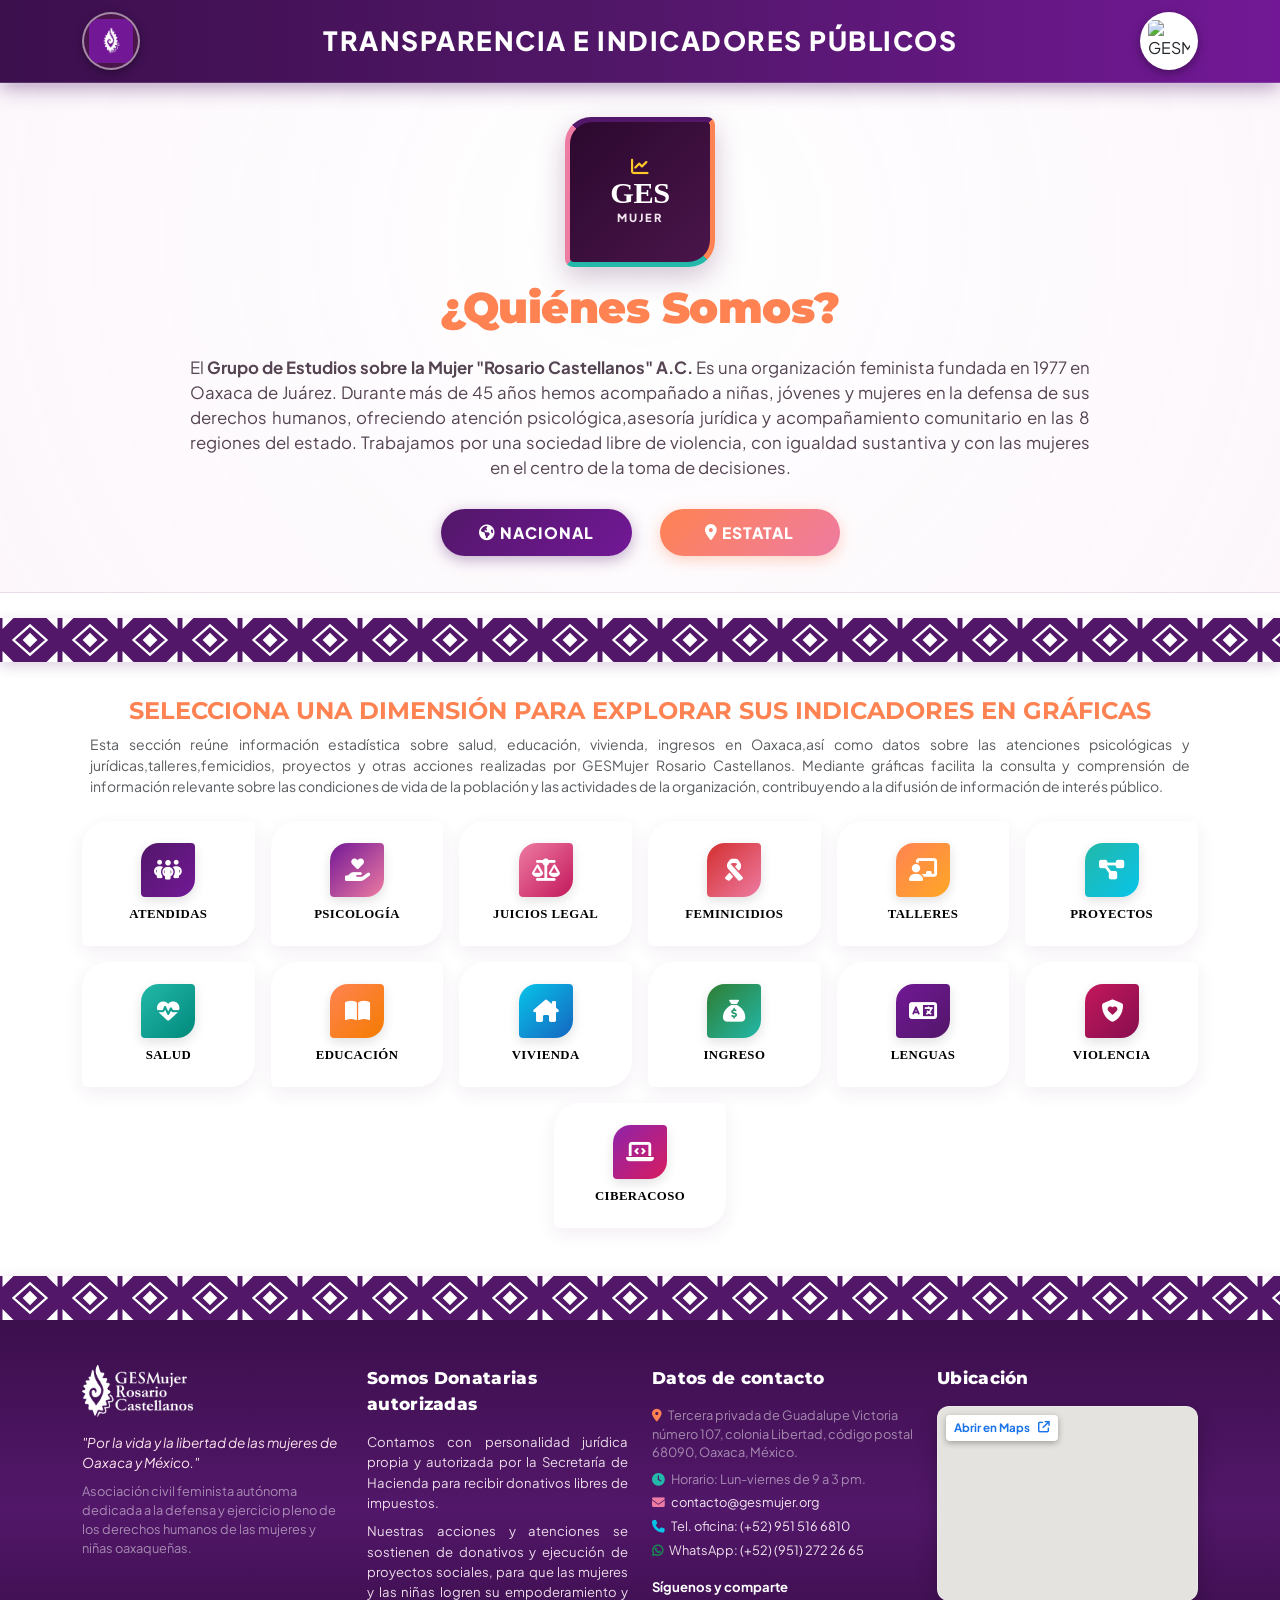
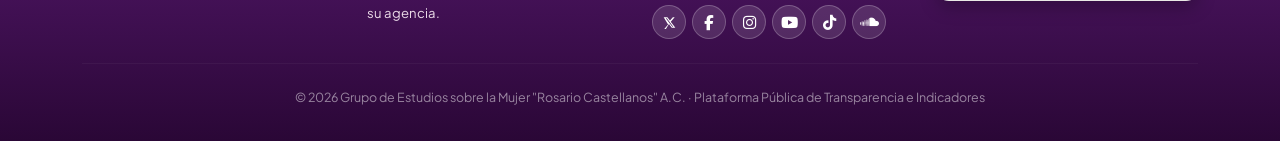
==== commit e401582d: "Cibera_Acoso" ====
--- a/index.html
+++ b/index.html
@@ -27,11 +27,16 @@
     <link rel="stylesheet" href="https://cdnjs.cloudflare.com/ajax/libs/font-awesome/6.5.2/css/all.min.css">
     <script src="https://cdn.jsdelivr.net/npm/chart.js"></script>
     <script src="https://cdn.jsdelivr.net/npm/chartjs-plugin-datalabels@2"></script>
+    <script>
+        if (typeof Chart !== 'undefined' && typeof ChartDataLabels !== 'undefined') {
+            Chart.register(ChartDataLabels);
+        }
+    </script>
     <link rel="stylesheet" href="https://unpkg.com/leaflet@1.9.4/dist/leaflet.css" />
     <script src="https://unpkg.com/leaflet@1.9.4/dist/leaflet.js"></script>
     <script src="assets/js/mexico_estados.js"></script>
-    <script src="assets/js/tarjetas.js?v=20261111_v3"></script>
-    <script src="assets/js/admin_datos.js?v=20261111_v3"></script>
+    <script src="assets/js/tarjetas.js?v=20261112_v3"></script>
+    <script src="assets/js/admin_datos.js?v=20261112_v3"></script>
     <link rel="stylesheet" href="assets/css/estilos.css">
 </head>
 <body>
@@ -208,6 +213,15 @@
         </div>
     </div>
 
+    <div class="col-6 col-sm-4 col-md-3 col-lg-2 item-fuente-inegi">
+        <div class="tema-card" onclick="mostrarTema('ciberacoso', this)">
+            <div class="tema-icon-wrapper tema-ciberacoso">
+                <i class="fa-solid fa-laptop-code"></i>
+            </div>
+            <span class="tema-nombre">Ciberacoso</span>
+        </div>
+    </div>
+
     </div>
 
     </main>
@@ -1490,9 +1504,9 @@
                         </div>
 
                     </div>
-                    </div> <!-- Cierra layoutTematicoLenguas -->
-
-                    <!-- LAYOUT TEMÁTICO VIOLENCIA CONTRA LAS MUJERES (INEGI ENDIREH) -->
+                    </div>
+
+                    <!-- LAYOUT TEMÁTICO VIOLENCIA CONTRA LAS MUJERES (INEGI ENDIREH)  Inicia Violencia-->
                     <div id="layoutTematicoViolencia" class="d-none">
 
                         <!-- 1. PREVALENCIA POR TIPO DE VIOLENCIA EN EL ÁMBITO FAMILIAR (2006, 2016, 2021) -->
@@ -1504,7 +1518,7 @@
                                         <div>
                                             <h6 class="modal-nacional-titulo-seccion mb-1" style="color: #4a154b; font-weight: 700;">
                                                 <i class="fa-solid fa-shield-heart me-2" style="color: #c2185b;"></i>
-                                                Tipo de Violencia en el Ámbito Familiar (2006, 2016 y 2021)
+                                                Tipo de Violencia en el Ámbito Familiar 
                                             </h6>
                                         </div>
                                         <span class="badge bg-light text-secondary border px-2 py-1 flex-shrink-0">INEGI · ENDIREH</span>
@@ -1543,7 +1557,7 @@
                                         <div>
                                             <h6 class="modal-nacional-titulo-seccion mb-1" style="color: #4a154b; font-weight: 700;">
                                                 <i class="fa-solid fa-triangle-exclamation me-2" style="color: #c2185b;"></i>
-                                                Defunciones por Causas Externas en Mujeres (2022-2024)
+                                                Defunciones por Causas Externas en Mujeres 
                                             </h6>
                                         </div>
                                         <span class="badge bg-light text-secondary border px-2 py-1 flex-shrink-0">SSA / INEGI · EDR</span>
@@ -1582,9 +1596,8 @@
                                         <div>
                                             <h6 class="modal-nacional-titulo-seccion mb-1" style="color: #4a154b; font-weight: 700;">
                                                 <i class="fa-solid fa-child-reaching me-2" style="color: #7b1fa2;"></i>
-                                                Prevalencia de Violencia durante la Infancia en Mujeres de Oaxaca (2016 y 2021)
+                                                Prevalencia de Violencia durante la Infancia en Mujeres 
                                             </h6>
-                                            <small class="text-muted d-block" style="font-size: 0.76rem;">(Porcentaje de mujeres de 15 años y más)</small>
                                         </div>
                                         <span class="badge bg-light text-secondary border px-2 py-1 flex-shrink-0">INEGI · ENDIREH</span>
                                     </div>
@@ -1620,7 +1633,7 @@
                                 <div class="card modal-nacional-card h-100">
                                     <div class="d-flex justify-content-between align-items-center mb-3">
                                         <h6 class="fw-bold mb-0 text-dark">
-                                            <span class="badge me-2" style="background-color: #7b1fa2;">4</span> Gráfica 4: Prevalencia Total de Violencia contra las Mujeres a lo Largo de la Vida en Oaxaca (2006-2021)
+                                            <span class="badge me-2" ></span>Prevalencia  de Violencia contra las Mujeres a lo Largo de la Vida 
                                         </h6>
                                         <span class="badge bg-light text-secondary border px-2 py-1 flex-shrink-0">INEGI · ENDIREH</span>
                                     </div>
@@ -1638,8 +1651,7 @@
                                         <div style="flex:1;">
                                             <div class="fw-bold small text-uppercase mb-1" style="color:#4a154b;">Lectura de datos</div>
                                             <p class="small mb-0" style="color:#444; line-height:1.55; text-align:justify;">
-                                                A lo largo del periodo 2006-2021, la prevalencia de violencia contra las mujeres a lo largo de su vida en Oaxaca muestra una tendencia sostenida y preocupante, transitando de 61.2% en 2006 a 67.1% en 2021 (con 55.7% en 2011 y 63.7% en 2016). Esto significa que casi 7 de cada 10 mujeres oaxaqueñas de 15 años y más han enfrentado agresiones psicológicas, físicas, sexuales, económicas o patrimoniales a lo largo de su existencia, evidenciando la urgencia de fortalecer las estrategias integrales de prevención, atención y erradicación de las violencias de género en el estado.
-                                            </p>
+A lo largo del periodo analizado, la prevalencia de violencia contra las mujeres a lo largo de su vida en Oaxaca muestra una tendencia sostenida y preocupante, transitando de una mayoría significativa a una cifra aún mayor, con variaciones intermedias. Esto significa que casi siete de cada diez mujeres oaxaqueñas de quince años y más han enfrentado agresiones psicológicas, físicas, sexuales, económicas o patrimoniales a lo largo de su existencia, evidenciando la urgencia de fortalecer las estrategias integrales de prevención, atención y erradicación de las violencias de género en el estado.                                            </p>
                                         </div>
                                     </div>
                                     <small class="text-muted d-block mt-3" style="font-size: 0.74rem;">Fuente: INEGI. Encuesta Nacional sobre la Dinámica de las Relaciones en los Hogares (ENDIREH) 2006, 2011, 2016 y 2021.</small>
@@ -1671,7 +1683,65 @@
                             </div>
                         </div>
 
-                    </div> <!-- Cierra layoutTematicoViolencia -->
+                    </div>
+
+                    <!-- LAYOUT TEMÁTICO CIBERACOSO (INEGI MOCIBA) Inicia Ciberacoso -->
+                    <div id="layoutTematicoCiberacoso" class="d-none">
+
+                        <!-- 1. PREVALENCIA DE CIBERACOSO EN MUJERES DE 12 AÑOS Y MÁS (OAXACA) -->
+                        <div class="row g-4 align-items-stretch mb-4">
+                            <!-- DIVISIÓN 1: GRÁFICA -->
+                            <div class="col-12 col-xl-7 col-lg-6">
+                                <div class="card modal-nacional-card h-100">
+                                    <div class="d-flex justify-content-between align-items-start mb-2 flex-wrap gap-2">
+                                        <div>
+                                            <h6 class="modal-nacional-titulo-seccion mb-1" style="color: #4a154b; font-weight: 700;">
+                                                <i class="fa-solid fa-laptop-code me-2" style="color: #d81b60;"></i>
+                                                Prevalencia de Ciberacoso en Mujeres 
+                                            </h6>
+                                        </div>
+                                        <span class="badge bg-light text-secondary border px-2 py-1 flex-shrink-0">INEGI · MOCIBA 2025</span>
+                                    </div>
+                                    <div class="grafica-barras-contenedor mb-2 mt-2" style="height: 350px;">
+                                        <canvas id="canvasCiberacosoPrincipal"></canvas>
+                                    </div>
+                                </div>
+                            </div>
+
+                            <!-- DIVISIÓN 2: MÉTRICA Y LECTURA DE DATOS -->
+                            <div class="col-12 col-xl-5 col-lg-6">
+                                <div class="card modal-nacional-card h-100">
+                                    <div class="mt-2">
+                                        <div class="d-flex align-items-start gap-2 mb-2">
+                                            <i class="fa-solid fa-lightbulb" style="color:#e65100; font-size:1.1rem; margin-top:2px;"></i>
+                                            <div style="flex:1;">
+                                                <div class="fw-bold small text-uppercase mb-1" style="color:#4a154b;">Lectura de datos</div>
+                                                <p class="small mb-0" style="color:#444; line-height:1.55; text-align:justify;">
+                                                En el estado de Oaxaca un sector significativo de las mujeres y adolescentes usuarias de internet vive situaciones de ciberacoso. Esta realidad visibiliza que un número alarmante de mujeres experimenta agresiones en el espacio digital, lo que evidencia la apremiante necesidad de garantizar entornos virtuales seguros, promover la alfabetización digital preventiva y establecer mecanismos ágiles de denuncia y sanción ante la violencia digital por razones de género.</p>
+                                            </div>
+                                        </div>
+
+                                        <small class="text-muted d-block mt-3" style="font-size: 0.74rem;">Fuente: INEGI. Módulo sobre Ciberacoso (MOCIBA) 2025.</small>
+                                    </div>
+                                </div>
+                            </div>
+                        </div>
+
+                        <!-- CUADRO DE CRÉDITOS Y FUENTES INEGI -->
+                        <div class="card p-3 border-0 mt-3 mb-2 shadow-sm" style="background-color: #6c757d; color: #ffffff; border-radius: 8px;">
+                            <div class="d-flex justify-content-between align-items-center flex-wrap gap-2">
+                                <div>
+                                    <div class="fw-bold mb-1" style="font-size: 0.85rem; letter-spacing: 0.5px;">Fuente oficial:</div>
+                                    <div style="font-size: 0.8rem; line-height: 1.4;">
+                                        INEGI. Módulo sobre Ciberacoso (MOCIBA) 2025. Prevalencia de ciberacoso en las personas de 12 años y más durante los últimos 12 meses por entidad federativa y sexo de la víctima (Oaxaca · Mujeres).
+                                    </div>
+                                </div>
+                                <div class="text-end" style="font-size: 0.78rem; opacity: 0.95;">
+                                    Derechos Reservados © INEGI
+                                </div>
+                            </div>
+                        </div>
+                    </div>
 
                 </div> <!-- Cierra modal-body -->
 
@@ -1945,6 +2015,15 @@
                                         <i class="fa-solid fa-chevron-right menu-chevron"></i>
                                     </button>
                                 </li>
+                                <li class="admin-menu-item">
+                                    <button type="button" class="admin-menu-btn" data-cat="ciberacoso" onclick="AdminMenuDashboard.seleccionar('ciberacoso')">
+                                        <div class="admin-btn-left">
+                                            <i class="fa-solid fa-laptop-code menu-icon"></i>
+                                            <span class="menu-label">Ciberacoso</span>
+                                        </div>
+                                        <i class="fa-solid fa-chevron-right menu-chevron"></i>
+                                    </button>
+                                </li>
                                 <!-- ACTUALIZACIÓN DE FUENTES Y METADATOS (5 DIMENSIONES) -->
                                 <li class="admin-menu-item">
                                     <button type="button" class="admin-menu-btn" data-cat="fuentes" onclick="AdminMenuDashboard.seleccionar('fuentes')">
@@ -2755,9 +2834,7 @@
                                                 <h6 class="fw-bold mb-0 text-dark">
                                                     <span class="badge bg-success me-2">2</span> Tasa de Desocupación Trimestral 
                                                 </h6>
-                                                <span class="badge bg-warning text-dark small" style="font-size: 0.72rem;">
-                                                    <i class="fa-solid fa-clock-rotate-left me-1"></i>Solo se conserva la información del año más reciente
-                                                </span>
+                                                
                                             </div>
                                             <div id="contenedorDesocupacionAnios">
 <div class="row g-2 mb-2">
@@ -2814,67 +2891,41 @@
                                                         <input type="number" step="0.01" id="desoc_nuevo_q4" class="form-control form-control-sm" placeholder="Trim IV">
                                                     </div>
                                                 </div>
-                                                <small class="text-muted d-block mt-1" style="font-size: 0.72rem;">
-                                                    Al completar los datos de 2027, la gráfica eliminará automáticamente el bloque de 2023 manteniendo los 4 años más recientes.
-                                                </small>
-                                            </div>
-                                        </div>
-
-                                                                                <!-- Cat 3: Posición en la Ocupación de las Mujeres Trabajadoras (2006-2021) -->
+                                                
+                                            </div>
+                                        </div>
+
+                                                                                <!-- Cat 3: Posición en la Ocupación de las Mujeres Trabajadoras (Ventana de 4 años) -->
                                         <div class="p-3 rounded-3 mb-4 bg-light border">
                                             <div class="d-flex justify-content-between align-items-center mb-2">
                                                 <h6 class="fw-bold mb-0 text-dark">
-                                                    <span class="badge bg-success me-2">3</span> Posición en la Ocupación de las Mujeres Trabajadoras (2006-2021)
+                                                    <span class="badge bg-success me-2">3</span> Posición en la Ocupación de las Mujeres Trabajadoras
                                                 </h6>
                                                 <span class="badge bg-light text-secondary border px-2 py-1 flex-shrink-0">INEGI · ENDIREH</span>
                                             </div>
-                                            <div class="row g-2 mb-2">
-                                                <div class="col-12 fw-bold small text-muted" style="color: #2b7a78;">Año 2006:</div>
-                                                <div class="col-12 col-md-6">
-                                                    <label class="small text-muted">Asalariada (empleada, obrera o jornalera):</label>
-                                                    <input type="number" step="0.1" id="ing_ocu_asalariada_2006" class="form-control form-control-sm" value="39.9">
-                                                </div>
-                                                <div class="col-12 col-md-6">
-                                                    <label class="small text-muted">Informal (cuenta propia, patrona o sin pago):</label>
-                                                    <input type="number" step="0.1" id="ing_ocu_informal_2006" class="form-control form-control-sm" value="60.1">
-                                                </div>
-                                            </div>
-                                            <div class="row g-2 mb-2">
-                                                <div class="col-12 fw-bold small text-muted" style="color: #0077b6;">Año 2011:</div>
-                                                <div class="col-12 col-md-6">
-                                                    <label class="small text-muted">Asalariada (empleada, obrera o jornalera):</label>
-                                                    <input type="number" step="0.1" id="ing_ocu_asalariada_2011" class="form-control form-control-sm" value="50.5">
-                                                </div>
-                                                <div class="col-12 col-md-6">
-                                                    <label class="small text-muted">Informal (cuenta propia, patrona o sin pago):</label>
-                                                    <input type="number" step="0.1" id="ing_ocu_informal_2011" class="form-control form-control-sm" value="49.3">
-                                                </div>
-                                            </div>
-                                            <div class="row g-2 mb-2">
-                                                <div class="col-12 fw-bold small text-muted" style="color: #7b1fa2;">Año 2016:</div>
-                                                <div class="col-12 col-md-6">
-                                                    <label class="small text-muted">Asalariada (empleada, obrera o jornalera):</label>
-                                                    <input type="number" step="0.1" id="ing_ocu_asalariada_2016" class="form-control form-control-sm" value="60.9">
-                                                </div>
-                                                <div class="col-12 col-md-6">
-                                                    <label class="small text-muted">Informal (cuenta propia, patrona o sin pago):</label>
-                                                    <input type="number" step="0.1" id="ing_ocu_informal_2016" class="form-control form-control-sm" value="39.1">
-                                                </div>
-                                            </div>
-                                            <div class="row g-2 mb-3">
-                                                <div class="col-12 fw-bold small text-muted" style="color: #e65100;">Año 2021:</div>
-                                                <div class="col-12 col-md-6">
-                                                    <label class="small text-muted">Asalariada (empleada, obrera o jornalera):</label>
-                                                    <input type="number" step="0.1" id="ing_ocu_asalariada_2021" class="form-control form-control-sm" value="50.8">
-                                                </div>
-                                                <div class="col-12 col-md-6">
-                                                    <label class="small text-muted">Informal (cuenta propia, patrona o sin pago):</label>
-                                                    <input type="number" step="0.1" id="ing_ocu_informal_2021" class="form-control form-control-sm" value="49.2">
-                                                </div>
-                                            </div>
-                                        </div>
-
-<div class="d-flex justify-content-end">
+                                            <div id="contenedorIngresoOcupacionAnios"></div>
+                                            <div class="p-2 rounded-2 border mt-2" style="background: #ffffff;">
+                                                <div class="fw-bold small mb-2" style="color: #00897b;">
+                                                    <i class="fa-solid fa-plus-circle me-1"></i> Registrar Próximo Año:
+                                                </div>
+                                                <div class="row g-2 align-items-center">
+                                                    <div class="col-12 col-md-3">
+                                                        <input type="number" step="1" id="ing_ocu_nuevo_anio" class="form-control form-control-sm" placeholder="Año (ej. 2026)">
+                                                    </div>
+                                                    <div class="col-6 col-md-4">
+                                                        <input type="number" step="0.1" id="ing_ocu_nuevo_asalariada" class="form-control form-control-sm" placeholder="Asalariada (%)">
+                                                    </div>
+                                                    <div class="col-6 col-md-4">
+                                                        <input type="number" step="0.1" id="ing_ocu_nuevo_informal" class="form-control form-control-sm" placeholder="Informal (%)">
+                                                    </div>
+                                                    <div class="col-12 col-md-1">
+                                                        <button type="button" class="btn btn-sm btn-outline-success w-100 fw-bold" onclick="AdminDatosUI.agregarAnioIngresoOcupacion()" title="Agregar Año">+</button>
+                                                    </div>
+                                                </div>
+                                            </div>
+                                        </div>
+
+                                        <div class="d-flex justify-content-end">
                                             <button type="button" class="btn text-white fw-bold px-4 py-2" style="background: linear-gradient(135deg, #00897b, #00695c); border-radius: 8px;" onclick="AdminDatosUI.guardarIngreso()">
                                                 <i class="fa-solid fa-floppy-disk me-1"></i> Guardar
                                             </button>
@@ -2892,19 +2943,29 @@
                                             <span class="badge bg-light text-secondary border px-3 py-1">INEGI · Censo 2010 - 2025</span>
                                         </div>
 
-                                        <!-- Cat 1: Población Monolingüe -->
+                                        <!-- Cat 1: Población Monolingüe (Ventana de hasta 4 años) -->
                                         <div class="p-3 rounded-3 mb-3 bg-light border">
-                                            <h6 class="fw-bold mb-2 text-dark">
-                                                <span class="badge bg-primary me-2">1</span> Población de 3 años y más que no habla español
-                                            </h6>
-                                <div class="row g-2">
-                               <div class="col-12 col-md-6">
-                            <label class="small text-muted">Año 2010 (Habla lengua indígena que no habla español):</label>
-                             <input type="number" step="1" id="lenguas_monolingues_2010" class="form-control form-control-sm" value="128050">
-                            </div>
-                            <div class="col-12 col-md-6">
-                            <label class="small text-muted">Año 2020 (Habla lengua indígena que no habla español):</label>
-                                                    <input type="number" step="1" id="lenguas_monolingues_2020" class="form-control form-control-sm" value="87809">
+                                            <div class="d-flex justify-content-between align-items-center mb-2">
+                                                <h6 class="fw-bold mb-0 text-dark">
+                                                    <span class="badge bg-primary me-2">1</span> Población de 3 años y más que no habla español
+                                                </h6>
+                                                <span class="badge bg-white text-secondary border px-2 py-1 small">INEGI</span>
+                                            </div>
+                                            <div id="contenedorLenguasMonoAnios"></div>
+                                            <div class="p-2 rounded-2 border mt-2" style="background: #ffffff;">
+                                                <div class="fw-bold small mb-2" style="color: #00897b;">
+                                                    <i class="fa-solid fa-plus-circle me-1"></i> Registrar Próximo Año:
+                                                </div>
+                                                <div class="row g-2 align-items-center">
+                                                    <div class="col-12 col-md-4">
+                                                        <input type="number" step="1" id="lenguas_mono_nuevo_anio" class="form-control form-control-sm" placeholder="Año (ej. 2025)">
+                                                    </div>
+                                                    <div class="col-12 col-md-7">
+                                                        <input type="number" step="1" id="lenguas_mono_nuevo_val" class="form-control form-control-sm" placeholder="Población sin español">
+                                                    </div>
+                                                    <div class="col-12 col-md-1">
+                                                        <button type="button" class="btn btn-sm btn-outline-success w-100 fw-bold" onclick="AdminDatosUI.agregarAnioLenguasMono()" title="Agregar Año">+</button>
+                                                    </div>
                                                 </div>
                                             </div>
                                         </div>
@@ -3040,7 +3101,7 @@
                                             <span class="badge bg-light text-secondary border px-3 py-1">INEGI · ENDIREH 2006, 2016 y 2021</span>
                                         </div>
 
-                                        <!-- Cat 1: Prevalencia por Tipo de Violencia (Ámbito Familiar) -->
+                                        <!-- Cat 1: Prevalencia por Tipo de Violencia en el Ámbito Familiar (Ventana de 4 años) -->
                                         <div class="p-3 rounded-3 mb-4 bg-light border">
                                             <div class="d-flex justify-content-between align-items-center mb-2">
                                                 <h6 class="fw-bold mb-0 text-dark">
@@ -3048,249 +3109,126 @@
                                                 </h6>
                                                 <span class="badge bg-white text-secondary border px-2 py-1 small">ENDIREH</span>
                                             </div>
-
-                                            <!-- Violencia Psicológica -->
-                                            <div class="fw-bold small text-muted mb-1 mt-2">
-                                                <i class="fa-solid fa-brain me-1" style="color: #7b1fa2;"></i> Violencia Psicológica:
-                                            </div>
-                                            <div class="row g-2 mb-3">
-                                                <div class="col-12 col-md-4">
-                                                    <label class="small text-muted">Año 2006:</label>
-                                                    <input type="number" step="0.1" id="violencia_psico_2006" class="form-control form-control-sm" value="15.8">
-                                                </div>
-                                                <div class="col-12 col-md-4">
-                                                    <label class="small text-muted">Año 2016:</label>
-                                                    <input type="number" step="0.1" id="violencia_psico_2016" class="form-control form-control-sm" value="8.7">
-                                                </div>
-                                                <div class="col-12 col-md-4">
-                                                    <label class="small text-muted">Año 2021:</label>
-                                                    <input type="number" step="0.1" id="violencia_psico_2021" class="form-control form-control-sm" value="9.8">
-                                                </div>
-                                            </div>
-
-                                            <!-- Violencia Económica/Patrimonial -->
-                                            <div class="fw-bold small text-muted mb-1">
-                                                <i class="fa-solid fa-coins me-1" style="color: #00897b;"></i> Violencia Económica / Patrimonial:
-                                            </div>
-                                            <div class="row g-2 mb-3">
-                                                <div class="col-12 col-md-4">
-                                                    <label class="small text-muted">Año 2006:</label>
-                                                    <input type="number" step="0.1" id="violencia_econ_2006" class="form-control form-control-sm" value="0.8">
-                                                </div>
-                                                <div class="col-12 col-md-4">
-                                                    <label class="small text-muted">Año 2016:</label>
-                                                    <input type="number" step="0.1" id="violencia_econ_2016" class="form-control form-control-sm" value="4.1">
-                                                </div>
-                                                <div class="col-12 col-md-4">
-                                                    <label class="small text-muted">Año 2021:</label>
-                                                    <input type="number" step="0.1" id="violencia_econ_2021" class="form-control form-control-sm" value="2.8">
-                                                </div>
-                                            </div>
-
-                                            <!-- Violencia Física -->
-                                            <div class="fw-bold small text-muted mb-1">
-                                                <i class="fa-solid fa-hand-dots me-1" style="color: #e65100;"></i> Violencia Física:
-                                            </div>
-                                            <div class="row g-2 mb-3">
-                                                <div class="col-12 col-md-4">
-                                                    <label class="small text-muted">Año 2006:</label>
-                                                    <input type="number" step="0.1" id="violencia_fisica_2006" class="form-control form-control-sm" value="2.7">
-                                                </div>
-                                                <div class="col-12 col-md-4">
-                                                    <label class="small text-muted">Año 2016:</label>
-                                                    <input type="number" step="0.1" id="violencia_fisica_2016" class="form-control form-control-sm" value="2.9">
-                                                </div>
-                                                <div class="col-12 col-md-4">
-                                                    <label class="small text-muted">Año 2021:</label>
-                                                    <input type="number" step="0.1" id="violencia_fisica_2021" class="form-control form-control-sm" value="2.7">
-                                                </div>
-                                            </div>
-
-                                            <!-- Violencia Total en la Familia -->
-                                            <div class="fw-bold small text-muted mb-1">
-                                                <i class="fa-solid fa-triangle-exclamation me-1" style="color: #c2185b;"></i> Violencia Total en la Familia:
-                                            </div>
-                                            <div class="row g-2">
-                                                <div class="col-12 col-md-4">
-                                                    <label class="small text-muted">Año 2006:</label>
-                                                    <input type="number" step="0.1" id="violencia_total_2006" class="form-control form-control-sm" value="16.3">
-                                                </div>
-                                                <div class="col-12 col-md-4">
-                                                    <label class="small text-muted">Año 2016:</label>
-                                                    <input type="number" step="0.1" id="violencia_total_2016" class="form-control form-control-sm" value="11.3">
-                                                </div>
-                                                <div class="col-12 col-md-4">
-                                                    <label class="small text-muted">Año 2021:</label>
-                                                    <input type="number" step="0.1" id="violencia_total_2021" class="form-control form-control-sm" value="12.0">
-                                                </div>
-                                            </div>
-                                        </div>
-
-                                        <!-- Cat 2: Defunciones por Causas Externas (SSA/INEGI EDR 1990-2024) -->
+                                            <div id="contenedorViolenciaFamAnios"></div>
+                                            <div class="p-2 rounded-2 border mt-2" style="background: #ffffff;">
+                                                <div class="fw-bold small mb-2" style="color: #00897b;">
+                                                    <i class="fa-solid fa-plus-circle me-1"></i> Registrar Próximo Año:
+                                                </div>
+                                                <div class="row g-2 align-items-center">
+                                                    <div class="col-12 col-md-2">
+                                                        <input type="number" step="1" id="violencia_fam_nuevo_anio" class="form-control form-control-sm" placeholder="Año (ej. 2026)">
+                                                    </div>
+                                                    <div class="col-6 col-md-2">
+                                                        <input type="number" step="0.1" id="violencia_fam_nuevo_psico" class="form-control form-control-sm" placeholder="Psicológica (%)">
+                                                    </div>
+                                                    <div class="col-6 col-md-2">
+                                                        <input type="number" step="0.1" id="violencia_fam_nuevo_econ" class="form-control form-control-sm" placeholder="Económica (%)">
+                                                    </div>
+                                                    <div class="col-6 col-md-2">
+                                                        <input type="number" step="0.1" id="violencia_fam_nuevo_fisica" class="form-control form-control-sm" placeholder="Física (%)">
+                                                    </div>
+                                                    <div class="col-6 col-md-3">
+                                                        <input type="number" step="0.1" id="violencia_fam_nuevo_total" class="form-control form-control-sm" placeholder="Total Familiar (%)">
+                                                    </div>
+                                                    <div class="col-12 col-md-1">
+                                                        <button type="button" class="btn btn-sm btn-outline-success w-100 fw-bold" onclick="AdminDatosUI.agregarAnioViolenciaFam()" title="Agregar Año">+</button>
+                                                    </div>
+                                                </div>
+                                            </div>
+                                        </div>
+
+                                        <!-- Cat 2: Defunciones por Causas Externas (Ventana de 4 años) -->
                                         <div class="p-3 rounded-3 mb-4 bg-light border">
                                             <div class="d-flex justify-content-between align-items-center mb-2">
                                                 <h6 class="fw-bold mb-0 text-dark">
-                                                    <span class="badge me-2" style="background-color: #c2185b;">2</span> Gráfica 2: Defunciones por Causas Externas en Mujeres (2022-2024)
+                                                    <span class="badge me-2" style="background-color: #c2185b;">2</span> Gráfica 2: Defunciones por Causas Externas en Mujeres
                                                 </h6>
                                                 <span class="badge bg-white text-secondary border px-2 py-1 small">SSA / INEGI EDR</span>
                                             </div>
-
-                                            <!-- Defunciones por Suicidio -->
-                                            <div class="fw-bold small text-muted mb-1 mt-2">
-                                                <i class="fa-solid fa-heart-crack me-1" style="color: #7b1fa2;"></i> Defunciones por Suicidio:
-                                            </div>
-                                            <div class="row g-2 mb-3">
-                                                <div class="col-12 col-md-4">
-                                                    <label class="small text-muted">Año 2022:</label>
-                                                    <input type="number" step="1" id="violencia_suicidio_2022" class="form-control form-control-sm" value="32">
-                                                </div>
-                                                <div class="col-12 col-md-4">
-                                                    <label class="small text-muted">Año 2023:</label>
-                                                    <input type="number" step="1" id="violencia_suicidio_2023" class="form-control form-control-sm" value="42">
-                                                </div>
-                                                <div class="col-12 col-md-4">
-                                                    <label class="small text-muted">Año 2024:</label>
-                                                    <input type="number" step="1" id="violencia_suicidio_2024" class="form-control form-control-sm" value="33">
-                                                </div>
-                                            </div>
-
-                                            <!-- Defunciones por Homicidio -->
-                                            <div class="fw-bold small text-muted mb-1">
-                                                <i class="fa-solid fa-triangle-exclamation me-1" style="color: #c2185b;"></i> Defunciones por Homicidio:
-                                            </div>
-                                            <div class="row g-2 mb-3">
-                                                <div class="col-12 col-md-4">
-                                                    <label class="small text-muted">Año 2022:</label>
-                                                    <input type="number" step="1" id="violencia_homicidio_2022" class="form-control form-control-sm" value="123">
-                                                </div>
-                                                <div class="col-12 col-md-4">
-                                                    <label class="small text-muted">Año 2023:</label>
-                                                    <input type="number" step="1" id="violencia_homicidio_2023" class="form-control form-control-sm" value="95">
-                                                </div>
-                                                <div class="col-12 col-md-4">
-                                                    <label class="small text-muted">Año 2024:</label>
-                                                    <input type="number" step="1" id="violencia_homicidio_2024" class="form-control form-control-sm" value="93">
-                                                </div>
-                                            </div>
-
-                                            <!-- Defunciones por Causas Accidentales -->
-                                            <div class="fw-bold small text-muted mb-1">
-                                                <i class="fa-solid fa-car-burst me-1" style="color: #00897b;"></i> Defunciones por Causas Accidentales:
-                                            </div>
-                                            <div class="row g-2">
-                                                <div class="col-12 col-md-4">
-                                                    <label class="small text-muted">Año 2022:</label>
-                                                    <input type="number" step="1" id="violencia_accidentes_2022" class="form-control form-control-sm" value="414">
-                                                </div>
-                                                <div class="col-12 col-md-4">
-                                                    <label class="small text-muted">Año 2023:</label>
-                                                    <input type="number" step="1" id="violencia_accidentes_2023" class="form-control form-control-sm" value="461">
-                                                </div>
-                                                <div class="col-12 col-md-4">
-                                                    <label class="small text-muted">Año 2024:</label>
-                                                    <input type="number" step="1" id="violencia_accidentes_2024" class="form-control form-control-sm" value="443">
-                                                </div>
-                                            </div>
-                                        </div>
-
-                                        <!-- Cat 3: Prevalencia de Violencia durante la Infancia (ENDIREH 2016 y 2021) -->
+                                            <div id="contenedorViolenciaDefAnios"></div>
+                                            <div class="p-2 rounded-2 border mt-2" style="background: #ffffff;">
+                                                <div class="fw-bold small mb-2" style="color: #00897b;">
+                                                    <i class="fa-solid fa-plus-circle me-1"></i> Registrar Próximo Año:
+                                                </div>
+                                                <div class="row g-2 align-items-center">
+                                                    <div class="col-12 col-md-3">
+                                                        <input type="number" step="1" id="violencia_def_nuevo_anio" class="form-control form-control-sm" placeholder="Año (ej. 2025)">
+                                                    </div>
+                                                    <div class="col-4 col-md-2">
+                                                        <input type="number" step="1" id="violencia_def_nuevo_suicidio" class="form-control form-control-sm" placeholder="Suicidios">
+                                                    </div>
+                                                    <div class="col-4 col-md-3">
+                                                        <input type="number" step="1" id="violencia_def_nuevo_homicidio" class="form-control form-control-sm" placeholder="Homicidios">
+                                                    </div>
+                                                    <div class="col-4 col-md-3">
+                                                        <input type="number" step="1" id="violencia_def_nuevo_accidentes" class="form-control form-control-sm" placeholder="Accidentales">
+                                                    </div>
+                                                    <div class="col-12 col-md-1">
+                                                        <button type="button" class="btn btn-sm btn-outline-success w-100 fw-bold" onclick="AdminDatosUI.agregarAnioViolenciaDef()" title="Agregar Año">+</button>
+                                                    </div>
+                                                </div>
+                                            </div>
+                                        </div>
+
+                                        <!-- Cat 3: Prevalencia de Violencia durante la Infancia (Ventana de 4 años) -->
                                         <div class="p-3 rounded-3 mb-4 bg-light border">
                                             <div class="d-flex justify-content-between align-items-center mb-2">
                                                 <h6 class="fw-bold mb-0 text-dark">
-                                                    <span class="badge me-2" style="background-color: #7b1fa2;">3</span> Gráfica 3: Prevalencia de Violencia durante la Infancia en Mujeres de Oaxaca (2016 y 2021)
+                                                    <span class="badge me-2" style="background-color: #7b1fa2;">3</span> Gráfica 3: Prevalencia de Violencia durante la Infancia en Mujeres de Oaxaca
                                                 </h6>
                                                 <span class="badge bg-white text-secondary border px-2 py-1 small">INEGI · ENDIREH</span>
                                             </div>
-
-                                            <!-- Prevalencia Total en la Infancia -->
-                                            <div class="fw-bold small text-muted mb-1 mt-2">
-                                                <i class="fa-solid fa-child-reaching me-1" style="color: #c2185b;"></i> Prevalencia de Violencia durante la Infancia (Total):
-                                            </div>
-                                            <div class="row g-2 mb-3">
-                                                <div class="col-12 col-md-6">
-                                                    <label class="small text-muted">Año 2016 (%):</label>
-                                                    <input type="number" step="0.1" id="violencia_infancia_total_2016" class="form-control form-control-sm" value="44.9">
-                                                </div>
-                                                <div class="col-12 col-md-6">
-                                                    <label class="small text-muted">Año 2021 (%):</label>
-                                                    <input type="number" step="0.1" id="violencia_infancia_total_2021" class="form-control form-control-sm" value="46.1">
-                                                </div>
-                                            </div>
-
-                                            <!-- Violencia Psicológica -->
-                                            <div class="fw-bold small text-muted mb-1">
-                                                <i class="fa-solid fa-brain me-1" style="color: #7b1fa2;"></i> Violencia Psicológica:
-                                            </div>
-                                            <div class="row g-2 mb-3">
-                                                <div class="col-12 col-md-6">
-                                                    <label class="small text-muted">Año 2016 (%):</label>
-                                                    <input type="number" step="0.1" id="violencia_infancia_psico_2016" class="form-control form-control-sm" value="24.2">
-                                                </div>
-                                                <div class="col-12 col-md-6">
-                                                    <label class="small text-muted">Año 2021 (%):</label>
-                                                    <input type="number" step="0.1" id="violencia_infancia_psico_2021" class="form-control form-control-sm" value="24.4">
-                                                </div>
-                                            </div>
-
-                                            <!-- Violencia Física -->
-                                            <div class="fw-bold small text-muted mb-1">
-                                                <i class="fa-solid fa-hand-dots me-1" style="color: #e65100;"></i> Violencia Física:
-                                            </div>
-                                            <div class="row g-2 mb-3">
-                                                <div class="col-12 col-md-6">
-                                                    <label class="small text-muted">Año 2016 (%):</label>
-                                                    <input type="number" step="0.1" id="violencia_infancia_fisica_2016" class="form-control form-control-sm" value="38.5">
-                                                </div>
-                                                <div class="col-12 col-md-6">
-                                                    <label class="small text-muted">Año 2021 (%):</label>
-                                                    <input type="number" step="0.1" id="violencia_infancia_fisica_2021" class="form-control form-control-sm" value="38.9">
-                                                </div>
-                                            </div>
-
-                                            <!-- Violencia Sexual -->
-                                            <div class="fw-bold small text-muted mb-1">
-                                                <i class="fa-solid fa-shield-virus me-1" style="color: #00897b;"></i> Violencia Sexual:
-                                            </div>
-                                            <div class="row g-2">
-                                                <div class="col-12 col-md-6">
-                                                    <label class="small text-muted">Año 2016 (%):</label>
-                                                    <input type="number" step="0.1" id="violencia_infancia_sexual_2016" class="form-control form-control-sm" value="7.3">
-                                                </div>
-                                                <div class="col-12 col-md-6">
-                                                    <label class="small text-muted">Año 2021 (%):</label>
-                                                    <input type="number" step="0.1" id="violencia_infancia_sexual_2021" class="form-control form-control-sm" value="9.8">
-                                                </div>
-                                            </div>
-                                        </div>
-
-                                        <!-- Cat 4: Prevalencia Total de Violencia a lo Largo de la Vida (ENDIREH 2006-2021) -->
+                                            <div id="contenedorViolenciaInfAnios"></div>
+                                            <div class="p-2 rounded-2 border mt-2" style="background: #ffffff;">
+                                                <div class="fw-bold small mb-2" style="color: #00897b;">
+                                                    <i class="fa-solid fa-plus-circle me-1"></i> Registrar Próximo Año:
+                                                </div>
+                                                <div class="row g-2 align-items-center">
+                                                    <div class="col-12 col-md-2">
+                                                        <input type="number" step="1" id="violencia_inf_nuevo_anio" class="form-control form-control-sm" placeholder="Año (ej. 2026)">
+                                                    </div>
+                                                    <div class="col-6 col-md-2">
+                                                        <input type="number" step="0.1" id="violencia_inf_nuevo_total" class="form-control form-control-sm" placeholder="Total Infancia (%)">
+                                                    </div>
+                                                    <div class="col-6 col-md-2">
+                                                        <input type="number" step="0.1" id="violencia_inf_nuevo_psico" class="form-control form-control-sm" placeholder="Psicológica (%)">
+                                                    </div>
+                                                    <div class="col-6 col-md-2">
+                                                        <input type="number" step="0.1" id="violencia_inf_nuevo_fisica" class="form-control form-control-sm" placeholder="Física (%)">
+                                                    </div>
+                                                    <div class="col-6 col-md-3">
+                                                        <input type="number" step="0.1" id="violencia_inf_nuevo_sexual" class="form-control form-control-sm" placeholder="Sexual (%)">
+                                                    </div>
+                                                    <div class="col-12 col-md-1">
+                                                        <button type="button" class="btn btn-sm btn-outline-success w-100 fw-bold" onclick="AdminDatosUI.agregarAnioViolenciaInf()" title="Agregar Año">+</button>
+                                                    </div>
+                                                </div>
+                                            </div>
+                                        </div>
+
+                                        <!-- Cat 4: Prevalencia Total de Violencia a lo Largo de la Vida (Ventana de 4 años) -->
                                         <div class="p-3 rounded-3 mb-4 bg-light border">
                                             <div class="d-flex justify-content-between align-items-center mb-2">
                                                 <h6 class="fw-bold mb-0 text-dark">
-                                                    <span class="badge me-2" style="background-color: #7b1fa2;">4</span> Gráfica 4: Prevalencia Total de Violencia contra las Mujeres a lo Largo de la Vida en Oaxaca (2006-2021)
+                                                    <span class="badge me-2" style="background-color: #7b1fa2;">4</span> Gráfica 4: Prevalencia Total de Violencia contra las Mujeres a lo Largo de la Vida en Oaxaca
                                                 </h6>
                                                 <span class="badge bg-white text-secondary border px-2 py-1 small">INEGI · ENDIREH</span>
                                             </div>
-
-                                            <div class="fw-bold small text-muted mb-1 mt-2">
-                                                <i class="fa-solid fa-person-dress me-1" style="color: #7b1fa2;"></i> Prevalencia Total a lo largo de la vida (% en Oaxaca):
-                                            </div>
-                                            <div class="row g-2">
-                                                <div class="col-12 col-md-3">
-                                                    <label class="small text-muted">Año 2006 (%):</label>
-                                                    <input type="number" step="0.1" id="violencia_vida_2006" class="form-control form-control-sm" value="61.2">
-                                                </div>
-                                                <div class="col-12 col-md-3">
-                                                    <label class="small text-muted">Año 2011 (%):</label>
-                                                    <input type="number" step="0.1" id="violencia_vida_2011" class="form-control form-control-sm" value="55.7">
-                                                </div>
-                                                <div class="col-12 col-md-3">
-                                                    <label class="small text-muted">Año 2016 (%):</label>
-                                                    <input type="number" step="0.1" id="violencia_vida_2016" class="form-control form-control-sm" value="63.7">
-                                                </div>
-                                                <div class="col-12 col-md-3">
-                                                    <label class="small text-muted">Año 2021 (%):</label>
-                                                    <input type="number" step="0.1" id="violencia_vida_2021" class="form-control form-control-sm" value="67.1">
+                                            <div id="contenedorViolenciaVidaAnios"></div>
+                                            <div class="p-2 rounded-2 border mt-2" style="background: #ffffff;">
+                                                <div class="fw-bold small mb-2" style="color: #00897b;">
+                                                    <i class="fa-solid fa-plus-circle me-1"></i> Registrar Próximo Año:
+                                                </div>
+                                                <div class="row g-2 align-items-center">
+                                                    <div class="col-12 col-md-4">
+                                                        <input type="number" step="1" id="violencia_vida_nuevo_anio" class="form-control form-control-sm" placeholder="Año (ej. 2026)">
+                                                    </div>
+                                                    <div class="col-12 col-md-7">
+                                                        <input type="number" step="0.1" id="violencia_vida_nuevo_val" class="form-control form-control-sm" placeholder="Prevalencia Total (%)">
+                                                    </div>
+                                                    <div class="col-12 col-md-1">
+                                                        <button type="button" class="btn btn-sm btn-outline-success w-100 fw-bold" onclick="AdminDatosUI.agregarAnioViolenciaVida()" title="Agregar Año">+</button>
+                                                    </div>
                                                 </div>
                                             </div>
                                         </div>
@@ -3299,6 +3237,66 @@
                                             <button type="button" class="btn text-white fw-bold px-4 py-2" style="background: linear-gradient(135deg, #00897b, #00695c); border-radius: 8px;" onclick="AdminDatosUI.guardarViolencia()">
                                                 <i class="fa-solid fa-floppy-disk me-1"></i> Guardar
                                             </button>
+                                        </div>
+                                    </div>
+                                </div>
+
+                                <!-- 10. VISTA: CIBERACOSO (MOCIBA INEGI) -->
+                                <div id="adminView_ciberacoso" class="admin-form-box d-none">
+                                    <div class="p-4 bg-white rounded-3 shadow-sm border mb-4">
+                                        <div class="d-flex justify-content-between align-items-center mb-3">
+                                            <h5 class="fw-bold mb-0" style="color: #4a154b;">
+                                                <i class="fa-solid fa-laptop-code me-2" style="color: #d81b60;"></i> Ciberacoso contra las Mujeres (MOCIBA)
+                                            </h5>
+                                            <span class="badge bg-light text-secondary border px-3 py-1">INEGI · MOCIBA 2025</span>
+                                        </div>
+
+                                        <div class="p-3 rounded-3 mb-4 bg-light border">
+                                            <div class="d-flex justify-content-between align-items-center mb-2">
+                                                <h6 class="fw-bold mb-0 text-dark">
+                                                    <span class="badge me-2" style="background-color: #d81b60;">1</span> Indicadores de Prevalencia en Oaxaca (Mujeres de 12 años y más)
+                                                </h6>
+                                                <span class="badge bg-white text-secondary border px-2 py-1 small">MOCIBA 2025</span>
+                                            </div>
+                                            <div class="p-3 bg-white rounded-2 border mb-3">
+                                                <div class="row g-3">
+                                                    <div class="col-12 col-md-4">
+                                                        <label class="form-label small fw-bold text-muted mb-1">
+                                                            <i class="fa-solid fa-chart-column me-1" style="color: #d81b60;"></i> Estimaciones Puntuales (%):
+                                                        </label>
+                                                        <input type="number" step="0.1" id="ciber_estimacion" class="form-control" value="22.4">
+                                                    </div>
+                                                    <div class="col-6 col-md-4">
+                                                        <label class="form-label small fw-bold text-muted mb-1">
+                                                            <i class="fa-solid fa-arrow-down-short-wide me-1" style="color: #7b1fa2;"></i> Límite Inferior (%):
+                                                        </label>
+                                                        <input type="number" step="0.1" id="ciber_lim_inf" class="form-control" value="19.4">
+                                                    </div>
+                                                    <div class="col-6 col-md-4">
+                                                        <label class="form-label small fw-bold text-muted mb-1">
+                                                            <i class="fa-solid fa-arrow-up-wide-short me-1" style="color: #ad1457;"></i> Límite Superior (%):
+                                                        </label>
+                                                        <input type="number" step="0.1" id="ciber_lim_sup" class="form-control" value="25.4">
+                                                    </div>
+                                                    <div class="col-6 col-md-6">
+                                                        <label class="form-label small fw-bold text-muted mb-1">
+                                                            <i class="fa-solid fa-percent me-1" style="color: #00897b;"></i> Coeficiente de Variación (%):
+                                                        </label>
+                                                        <input type="number" step="0.1" id="ciber_coef_var" class="form-control" value="8.1">
+                                                    </div>
+                                                    <div class="col-6 col-md-6">
+                                                        <label class="form-label small fw-bold text-muted mb-1">
+                                                            <i class="fa-solid fa-calculator me-1" style="color: #e65100;"></i> Error Estándar (%):
+                                                        </label>
+                                                        <input type="number" step="0.1" id="ciber_error_std" class="form-control" value="1.8">
+                                                    </div>
+                                                </div>
+                                            </div>
+                                            <div class="d-flex justify-content-end">
+                                                <button type="button" class="btn text-white fw-bold px-4 py-2" style="background: linear-gradient(135deg, #d81b60, #8e24aa); border-radius: 8px;" onclick="AdminDatosUI.guardarCiberacoso()">
+                                                    <i class="fa-solid fa-floppy-disk me-2"></i> Guardar Datos de Ciberacoso
+                                                </button>
+                                            </div>
                                         </div>
                                     </div>
                                 </div>
@@ -3664,6 +3662,14 @@
                     kpi2: { label: 'Violencia Psicológica', sub: 'Mayor prevalencia' },
                     kpi3: { label: 'Fuente Oficial', sub: 'ENDIREH INEGI' }
                 },
+                ciberacoso: {
+                    label: '<i class="fa-solid fa-laptop-code me-2"></i>CIBERACOSO (MOCIBA)',
+                    clase: 'recuadro-ciberacoso',
+                    titulo: 'Ciberacoso contra las Mujeres (MOCIBA)',
+                    kpi1: { label: 'Prevalencia en Mujeres', sub: 'Oaxaca (12 años y más)' },
+                    kpi2: { label: 'Límites de Confianza', sub: 'Inferior y Superior' },
+                    kpi3: { label: 'Fuente Oficial', sub: 'INEGI MOCIBA 2025' }
+                },
                 fuentes: {
                     label: '<i class="fa-solid fa-book-bookmark me-2"></i>FUENTES OFICIALES',
                     clase: 'recuadro-fuentes',
@@ -3686,10 +3692,10 @@
                     btn.classList.toggle('active', btn.dataset.cat === cat);
                 });
 
-                const vistas = ['inicio', 'nacional', 'estatal', 'salud', 'educacion', 'vivienda', 'ingreso', 'lenguas', 'violencia', 'fuentes'];
+                const vistas = ['inicio', 'nacional', 'estatal', 'salud', 'educacion', 'vivienda', 'ingreso', 'lenguas', 'violencia', 'ciberacoso', 'fuentes'];
                 vistas.forEach(v => {
                     const el = document.getElementById('adminView_' + v);
-                    if (el) el.classList.toggle('d-none', v !== cat);
+                   if (el) el.classList.toggle('d-none', v !== cat);
                 });
 
                 const kpiRow = document.getElementById('adminKpiCardsRow');
@@ -3811,6 +3817,15 @@
                     if (b2) b2.textContent = '52.5%';
                     if (v3) v3.textContent = '580,355 hombres';
                     if (b3) b3.textContent = '47.5%';
+                } else if (cat === 'ciberacoso') {
+                    const est = parseFloat(document.getElementById('ciber_estimacion')?.value) || 22.4;
+                    const inf = parseFloat(document.getElementById('ciber_lim_inf')?.value) || 19.4;
+                    const sup = parseFloat(document.getElementById('ciber_lim_sup')?.value) || 25.4;
+                    if (v1) v1.textContent = est.toFixed(1) + '%';
+                    if (v2) v2.textContent = inf.toFixed(1) + '% - ' + sup.toFixed(1) + '%';
+                    if (b2) b2.textContent = 'Rango';
+                    if (v3) v3.textContent = 'MOCIBA 2025';
+                    if (b3) b3.textContent = 'INEGI';
                 }
             },
 
@@ -3871,10 +3886,12 @@
         plugins: {
             legend: { display: false },
             datalabels: {
+                display: true,
                 anchor: 'end',
-                align: 'end',
-                color: '#333',
-                font: { weight: 'bold', size: 10 },
+                align: 'top',
+                offset: 4,
+                color: '#263238',
+                font: { weight: 'bold', size: 10.5 },
                 formatter: function(value) {
                     if (!value && value !== 0) return '';
                     return Number(value).toLocaleString('es-MX');
@@ -4449,7 +4466,8 @@
         { id: 'vivienda',     nombre: 'Vivienda',     icono: 'fa-house-chimney',      color: 'tema-vivienda' },
         { id: 'ingreso',      nombre: 'Ingreso',      icono: 'fa-sack-dollar',        color: 'tema-ingreso' },
         { id: 'lenguas',      nombre: 'Lenguas',      icono: 'fa-language',           color: 'tema-lenguas' },
-        { id: 'violencia',    nombre: 'Violencia',    icono: 'fa-shield-heart',       color: 'tema-violencia' }
+        { id: 'violencia',    nombre: 'Violencia',    icono: 'fa-shield-heart',       color: 'tema-violencia' },
+        { id: 'ciberacoso',  nombre: 'Ciberacoso',   icono: 'fa-laptop-code',        color: 'tema-ciberacoso' }
     ];
 
     let timerTarjetaMiniActiva = null;
@@ -4503,7 +4521,9 @@
             modalTematicoEl.addEventListener('shown.bs.modal', function() {
                 renderizarTarjetasFooter();
                 if (typeof window.temaActual !== 'undefined') {
-                    if (window.temaActual === 'violencia' && typeof window.renderizarViolenciaINEGI === 'function') {
+                    if (window.temaActual === 'ciberacoso' && typeof window.renderizarCiberacosoINEGI === 'function') {
+                        window.renderizarCiberacosoINEGI();
+                    } else if (window.temaActual === 'violencia' && typeof window.renderizarViolenciaINEGI === 'function') {
                         window.renderizarViolenciaINEGI();
                     } else if (window.temaActual === 'lenguas' && typeof window.renderizarLenguasINEGI === 'function') {
                         window.renderizarLenguasINEGI();
--- a/assets/css/estilos.css
+++ b/assets/css/estilos.css
@@ -331,6 +331,7 @@
 .tema-atendidas   { background: linear-gradient(135deg, #521769 0%, #721896 100%); }
 .tema-lenguas     { background: linear-gradient(135deg, #721896, #521769); }
 .tema-violencia   { background: linear-gradient(135deg, #c2185b, #880e4f); }
+.tema-ciberacoso { background: linear-gradient(135deg, #8e24aa, #d81b60); }
 
 /* 8. PIE DE PÁGINA INSTITUCIONAL ENRIQUECIDO */
 .footer-ges {
@@ -1328,3 +1329,9 @@
     background: linear-gradient(135deg, #c2185b, #880e4f) !important;
     color: #ffffff !important;
 }
+
+/* RECUADRO Y BADGE CIBERACOSO */
+.recuadro-ciberacoso {
+    background: linear-gradient(135deg, #8e24aa, #d81b60) !important;
+    color: #ffffff !important;
+}
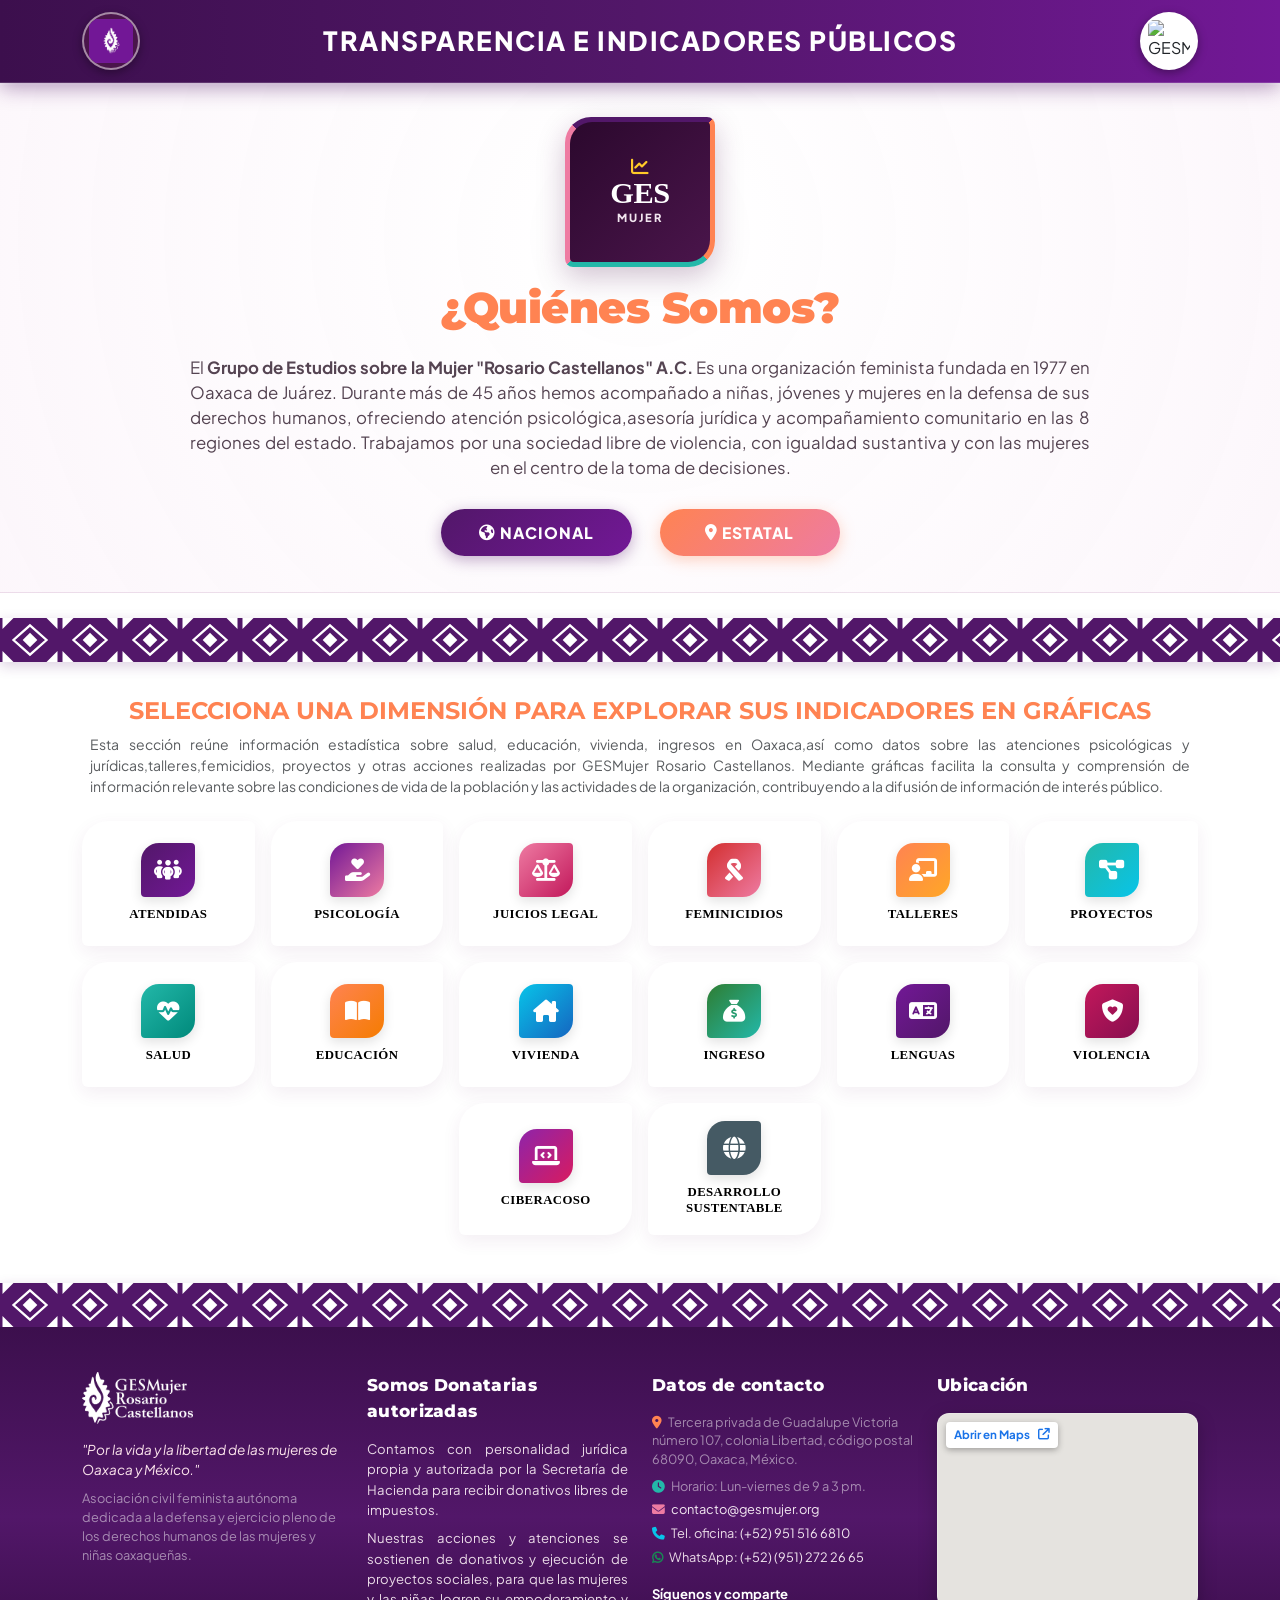
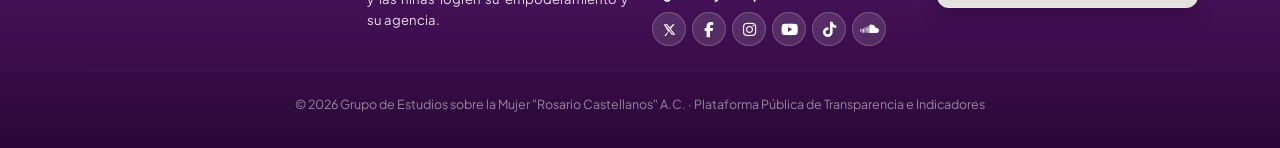
==== commit f2ae081d: "Graficas_cibery_desarrollo-sustentable." ====
--- a/index.html
+++ b/index.html
@@ -222,6 +222,15 @@
         </div>
     </div>
 
+    <div class="col-6 col-sm-4 col-md-3 col-lg-2 item-fuente-inegi">
+        <div class="tema-card" onclick="mostrarTema('sustentable', this)">
+            <div class="tema-icon-wrapper tema-sustentable">
+                <i class="fa-solid fa-globe"></i>
+            </div>
+            <span class="tema-nombre">Desarrollo Sustentable</span>
+        </div>
+    </div>
+
     </div>
 
     </main>
@@ -645,6 +654,11 @@
                                             </div>
                                         </div>
                                         <small class="text-muted d-block mt-3" style="font-size: 0.74rem;">Fuente:INEGI. Estadísticas de Defunciones Registradas EDR 2025.</small>
+                                        <div class="mt-2 pt-2 border-top">
+                                            <a href="https://www.inegi.org.mx/sistemas/olap/consulta/general_ver4/MDXQueryDatos.asp?#Regreso&c=11144" target="_blank" rel="noopener noreferrer" class="btn btn-sm btn-outline-secondary d-inline-flex align-items-center gap-1 text-decoration-none py-1 px-2" style="font-size: 0.72rem; border-radius: 6px;">
+                                                <i class="fa-solid fa-arrow-up-right-from-square" style="font-size: 0.7rem; color: #48b5c4;"></i> Consultar fuente oficial (INEGI)
+                                            </a>
+                                        </div>
                                     </div>
                                 </div>
                             </div>
@@ -683,6 +697,11 @@
                                             </div>
                                         </div>
                                         <small class="text-muted d-block mt-3" style="font-size: 0.74rem;">Fuente INEGI. Estadísticas de Defunciones Registradas EDR 2025.</small>
+                                        <div class="mt-2 pt-2 border-top">
+                                            <a href="https://www.inegi.org.mx/app/tabulados/interactivos/?pxq=Salud_Mental_07_2cc5c0fc-a84a-4905-90fa-5aa74491c824" target="_blank" rel="noopener noreferrer" class="btn btn-sm btn-outline-secondary d-inline-flex align-items-center gap-1 text-decoration-none py-1 px-2" style="font-size: 0.72rem; border-radius: 6px;">
+                                                <i class="fa-solid fa-arrow-up-right-from-square" style="font-size: 0.7rem; color: #60ced8;"></i> Consultar fuente interactiva (INEGI)
+                                            </a>
+                                        </div>
                                     </div>
                                 </div>
                             </div>
@@ -722,6 +741,11 @@
                                             </div>
                                         </div>
                                         <small class="text-muted d-block mt-3" style="font-size: 0.74rem;">Fuente INEGI. Estadísticas de Defunciones Registradas EDR 2025.</small>
+                                        <div class="mt-2 pt-2 border-top">
+                                            <a href="https://www.inegi.org.mx/app/tabulados/interactivos/?pxq=mortalidad_Mortalidad_05_31099426-f9d4-491e-bf34-214a85a7bc0f" target="_blank" rel="noopener noreferrer" class="btn btn-sm btn-outline-secondary d-inline-flex align-items-center gap-1 text-decoration-none py-1 px-2" style="font-size: 0.72rem; border-radius: 6px;">
+                                                <i class="fa-solid fa-arrow-up-right-from-square" style="font-size: 0.7rem; color: #e67eb7;"></i> Consultar fuente interactiva (INEGI)
+                                            </a>
+                                        </div>
                                     </div>
                                 </div>
                             </div>
@@ -760,6 +784,11 @@
                                             </div>
                                         </div>
                                         <small class="text-muted d-block mt-3" style="font-size: 0.74rem;">Fuente INEGI. Estadísticas de Defunciones Registradas EDR 2025.</small>
+                                        <div class="mt-2 pt-2 border-top">
+                                            <a href="https://www.inegi.org.mx/app/tabulados/interactivos/?pxq=mortalidad_Mortalidad_04_1e3bddc9-7bd7-482b-aef6-77e9f55315e1" target="_blank" rel="noopener noreferrer" class="btn btn-sm btn-outline-secondary d-inline-flex align-items-center gap-1 text-decoration-none py-1 px-2" style="font-size: 0.72rem; border-radius: 6px;">
+                                                <i class="fa-solid fa-arrow-up-right-from-square" style="font-size: 0.7rem; color: #5aa348;"></i> Consultar fuente interactiva (INEGI)
+                                            </a>
+                                        </div>
                                     </div>
                                 </div>
                             </div>
@@ -798,6 +827,11 @@
                                             </div>
                                         </div>
                                         <small class="text-muted d-block mt-3" style="font-size: 0.74rem;">Fuente INEGI.Estadisticas deDefunciones Registradas EDR  2024.</small>
+                                        <div class="mt-2 pt-2 border-top">
+                                            <a href="https://www.inegi.org.mx/sistemas/olap/consulta/general_ver4/MDXQueryDatos.asp?proy=mortgral_mg" target="_blank" rel="noopener noreferrer" class="btn btn-sm btn-outline-secondary d-inline-flex align-items-center gap-1 text-decoration-none py-1 px-2" style="font-size: 0.72rem; border-radius: 6px;">
+                                                <i class="fa-solid fa-arrow-up-right-from-square" style="font-size: 0.7rem; color: #d81b60;"></i> Consultar fuente interactiva (INEGI)
+                                            </a>
+                                        </div>
                                     </div>
                                 </div>
                             </div>
@@ -836,6 +870,11 @@
                                             </div>
                                         </div>
                                         <small class="text-muted d-block mt-3" style="font-size: 0.74rem;">Fuente: INEGI. Estadísticas de Defunciones Registradas (EDR) 2024.</small>
+                                        <div class="mt-2 pt-2 border-top">
+                                            <a href="https://www.inegi.org.mx/sistemas/olap/consulta/general_ver4/MDXQueryDatos.asp?#Regreso&c=11144" target="_blank" rel="noopener noreferrer" class="btn btn-sm btn-outline-secondary d-inline-flex align-items-center gap-1 text-decoration-none py-1 px-2" style="font-size: 0.72rem; border-radius: 6px;">
+                                                <i class="fa-solid fa-arrow-up-right-from-square" style="font-size: 0.7rem; color: #ab47bc;"></i> Consultar fuente interactiva (INEGI)
+                                            </a>
+                                        </div>
                                     </div>
                                 </div>
                             </div>
@@ -848,10 +887,10 @@
                                 <div>
                                     <div class="fw-bold mb-1" style="font-size: 0.85rem; letter-spacing: 0.5px;">Fuentes oficiales:</div>
                                     <div style="font-size: 0.8rem; line-height: 1.4;">
-                                        1. INEGI. Estadísticas de Defunciones Registradas (EDR) 2025 preliminar (Causas generales, suicidios, mama y diabetes en mujeres).
+                                        <a href="https://www.inegi.org.mx/sistemas/olap/consulta/general_ver4/MDXQueryDatos.asp?#Regreso&c=11144" target="_blank" rel="noopener noreferrer" class="text-white text-decoration-underline">1. INEGI. Estadísticas de Defunciones Registradas (EDR) 2025 preliminar (Causas generales, suicidios, mama y diabetes en mujeres).</a>
                                     </div>
                                     <div style="font-size: 0.8rem; line-height: 1.4;">
-                                        2. INEGI. Estadísticas de Defunciones Registradas (EDR) 2024 (Defunciones maternas totales y defunciones infantiles en niñas).
+                                        <a href="https://www.inegi.org.mx/sistemas/olap/consulta/general_ver4/MDXQueryDatos.asp?proy=mortgral_mg" target="_blank" rel="noopener noreferrer" class="text-white text-decoration-underline">2. INEGI. Estadísticas de Defunciones Registradas (EDR) 2024 (Defunciones maternas totales y defunciones infantiles en niñas).</a>
                                     </div>
                                 </div>
                                 <div class="text-end" style="font-size: 0.78rem; opacity: 0.95;">
@@ -899,6 +938,11 @@
                                             </div>
                                         </div>
                                         <small class="text-muted d-block mt-3" style="font-size: 0.74rem;">Fuente: INEGI. Encuesta Intercensal 2025.</small>
+                                        <div class="mt-2 pt-2 border-top">
+                                            <a href="https://www.inegi.org.mx/app/tabulados/interactivos/?pxq=educacion_Educacion_01_72199959-16b9-47e6-8cfa-2a4d5fb27958" target="_blank" rel="noopener noreferrer" class="btn btn-sm btn-outline-secondary d-inline-flex align-items-center gap-1 text-decoration-none py-1 px-2" style="font-size: 0.72rem; border-radius: 6px;">
+                                                <i class="fa-solid fa-arrow-up-right-from-square" style="font-size: 0.7rem; color: #48b5c4;"></i> Consultar fuente interactiva (INEGI)
+                                            </a>
+                                        </div>
                                     </div>
                                 </div>
                             </div>
@@ -938,6 +982,11 @@
                                             </div>
                                         </div>
                                         <small class="text-muted d-block mt-3" style="font-size: 0.74rem;">Fuente: INEGI. Encuesta Intercensal 2025.</small>
+                                        <div class="mt-2 pt-2 border-top">
+                                            <a href="https://www.inegi.org.mx/app/tabulados/interactivos/?pxq=educacion_Educacion_02_75e5d2bc-f8f5-43bb-b105-c40515ff8023" target="_blank" rel="noopener noreferrer" class="btn btn-sm btn-outline-secondary d-inline-flex align-items-center gap-1 text-decoration-none py-1 px-2" style="font-size: 0.72rem; border-radius: 6px;">
+                                                <i class="fa-solid fa-arrow-up-right-from-square" style="font-size: 0.7rem; color: #5aa348;"></i> Consultar fuente interactiva (INEGI)
+                                            </a>
+                                        </div>
                                     </div>
                                 </div>
                             </div>
@@ -977,6 +1026,11 @@
                                             </div>
                                         </div>
                                         <small class="text-muted d-block mt-3" style="font-size: 0.74rem;">Fuente: SEP. Sistema Interactivo de Consulta de Estadística Educativa / INEGI.</small>
+                                        <div class="mt-2 pt-2 border-top">
+                                            <a href="https://www.inegi.org.mx/app/tabulados/interactivos/?pxq=Educacion_Educacion_06_b2f874c8-0871-4ccf-8dd2-ca367cc21f7f" target="_blank" rel="noopener noreferrer" class="btn btn-sm btn-outline-secondary d-inline-flex align-items-center gap-1 text-decoration-none py-1 px-2" style="font-size: 0.72rem; border-radius: 6px;">
+                                                <i class="fa-solid fa-arrow-up-right-from-square" style="font-size: 0.7rem; color: #60ced8;"></i> Consultar fuente interactiva (INEGI)
+                                            </a>
+                                        </div>
                                     </div>
                                 </div>
                             </div>
@@ -1016,6 +1070,11 @@
                                             </div>
                                         </div>
                                         <small class="text-muted d-block mt-3" style="font-size: 0.74rem;">Fuente: INEGI. Encuesta Intercensal 2025.</small>
+                                        <div class="mt-2 pt-2 border-top">
+                                            <a href="https://www.inegi.org.mx/app/tabulados/interactivos/?pxq=educacion_Educacion_04_484be2f6-9811-4ab4-8310-0aa56305b50e" target="_blank" rel="noopener noreferrer" class="btn btn-sm btn-outline-secondary d-inline-flex align-items-center gap-1 text-decoration-none py-1 px-2" style="font-size: 0.72rem; border-radius: 6px;">
+                                                <i class="fa-solid fa-arrow-up-right-from-square" style="font-size: 0.7rem; color: #7b1fa2;"></i> Consultar fuente interactiva (INEGI)
+                                            </a>
+                                        </div>
                                     </div>
                                 </div>
                             </div>
@@ -1054,6 +1113,11 @@
                                             </div>
                                         </div>
                                         <small class="text-muted d-block mt-3" style="font-size: 0.74rem;">Fuente: INEGI. Encuesta Intercensal 2025.</small>
+                                        <div class="mt-2 pt-2 border-top">
+                                            <a href="https://www.inegi.org.mx/app/tabulados/interactivos/?pxq=educacion_Educacion_03_f7d23e0c-311b-4799-82d3-a3af566a1fbf" target="_blank" rel="noopener noreferrer" class="btn btn-sm btn-outline-secondary d-inline-flex align-items-center gap-1 text-decoration-none py-1 px-2" style="font-size: 0.72rem; border-radius: 6px;">
+                                                <i class="fa-solid fa-arrow-up-right-from-square" style="font-size: 0.7rem; color: #f57c00;"></i> Consultar fuente interactiva (INEGI)
+                                            </a>
+                                        </div>
                                     </div>
                                 </div>
                             </div>
@@ -1065,10 +1129,10 @@
                                 <div>
                                     <div class="fw-bold mb-1" style="font-size: 0.85rem; letter-spacing: 0.5px;">Fuentes oficiales:</div>
                                     <div style="font-size: 0.8rem; line-height: 1.4;">
-                                        INEGI. Encuesta Intercensal 2025 · Actualización: 22 de septiembre de 2026.
+                                        <a href="https://www.inegi.org.mx/app/tabulados/interactivos/?pxq=educacion_Educacion_01_72199959-16b9-47e6-8cfa-2a4d5fb27958" target="_blank" rel="noopener noreferrer" class="text-white text-decoration-underline">1. INEGI. Encuesta Intercensal 2025 · Actualización: 22 de septiembre de 2026.</a>
                                     </div>
                                     <div style="font-size: 0.78rem; opacity: 0.88;">
-                                        SEP. Sistema Interactivo de Consulta de Estadística Educativa · Matrícula escolarizada ciclo 2024/2025.
+                                        <a href="https://www.inegi.org.mx/app/tabulados/interactivos/?pxq=Educacion_Educacion_06_b2f874c8-0871-4ccf-8dd2-ca367cc21f7f" target="_blank" rel="noopener noreferrer" class="text-white text-decoration-underline">2. SEP. Sistema Interactivo de Consulta de Estadística Educativa · Matrícula escolarizada ciclo 2024/2025.</a>
                                     </div>
                                 </div>
                                 <div class="text-end" style="font-size: 0.78rem; opacity: 0.95;">
@@ -1116,6 +1180,11 @@
                                             </div>
                                         </div>
                                         <small class="text-muted d-block mt-3" style="font-size: 0.74rem;">Fuente: INEGI. Censo de Población y Vivienda 2020.</small>
+                                        <div class="mt-2 pt-2 border-top">
+                                            <a href="https://www.inegi.org.mx/app/tabulados/interactivos/?pxq=Vivienda_Vivienda_04_1fb94584-4816-4435-a1b7-4689b8d2ee81&idrt=56&opc=t" target="_blank" rel="noopener noreferrer" class="btn btn-sm btn-outline-secondary d-inline-flex align-items-center gap-1 text-decoration-none py-1 px-2" style="font-size: 0.72rem; border-radius: 6px;">
+                                                <i class="fa-solid fa-arrow-up-right-from-square" style="font-size: 0.7rem; color: #1565c0;"></i> Consultar fuente interactiva (INEGI)
+                                            </a>
+                                        </div>
                                     </div>
                                 </div>
                             </div>
@@ -1154,6 +1223,11 @@
                                             </div>
                                         </div>
                                         <small class="text-muted d-block mt-3" style="font-size: 0.74rem;">Fuente: INEGI. Censo de Población y Vivienda 2020.</small>
+                                        <div class="mt-2 pt-2 border-top">
+                                            <a href="https://www.inegi.org.mx/app/tabulados/interactivos/?pxq=Vivienda_Vivienda_03_216bf423-3a75-4264-a709-f02295e98275&idrt=56&opc=t" target="_blank" rel="noopener noreferrer" class="btn btn-sm btn-outline-secondary d-inline-flex align-items-center gap-1 text-decoration-none py-1 px-2" style="font-size: 0.72rem; border-radius: 6px;">
+                                                <i class="fa-solid fa-arrow-up-right-from-square" style="font-size: 0.7rem; color: #5aa348;"></i> Consultar fuente interactiva (INEGI)
+                                            </a>
+                                        </div>
                                     </div>
                                 </div>
                             </div>
@@ -1165,10 +1239,10 @@
                                 <div>
                                     <div class="fw-bold mb-1" style="font-size: 0.85rem; letter-spacing: 0.5px;">Fuentes oficiales:</div>
                                     <div style="font-size: 0.8rem; line-height: 1.4;">
-                                        INEGI. Censo de Población y Vivienda 2020 · Información referida al 15 de marzo de 2020.
-                                    </div>
-                                    <div style="font-size: 0.78rem; opacity: 0.88;">
-                                        Consulta de: Viviendas particulares habitadas según disponibilidad de servicios y material durable en pisos.
+                                        <a href="https://www.inegi.org.mx/app/tabulados/interactivos/?pxq=Vivienda_Vivienda_04_1fb94584-4816-4435-a1b7-4689b8d2ee81&idrt=56&opc=t" target="_blank" rel="noopener noreferrer" class="text-white text-decoration-underline">1. INEGI. Censo de Población y Vivienda 2020 · Disponibilidad de servicios básicos en viviendas.</a>
+                                    </div>
+                                    <div style="font-size: 0.8rem; line-height: 1.4;">
+                                        <a href="https://www.inegi.org.mx/app/tabulados/interactivos/?pxq=Vivienda_Vivienda_03_216bf423-3a75-4264-a709-f02295e98275&idrt=56&opc=t" target="_blank" rel="noopener noreferrer" class="text-white text-decoration-underline">2. INEGI. Censo de Población y Vivienda 2020 · Material durable en pisos.</a>
                                     </div>
                                 </div>
                                 <div class="text-end" style="font-size: 0.78rem; opacity: 0.95;">
@@ -1215,6 +1289,11 @@
                                             </div>
                                         </div>
                                         <small class="text-muted d-block mt-3" style="font-size: 0.74rem;">Fuente: INEGI. Encuesta Nacional de Ingresos y Gastos de los Hogares (ENIGH).</small>
+                                        <div class="mt-2 pt-2 border-top">
+                                            <a href="https://www.inegi.org.mx/app/tabulados/interactivos/?pxq=Hogares_Hogares_11_861f5732-c3db-4614-be03-741f649d605c&idrt=54&opc=t" target="_blank" rel="noopener noreferrer" class="btn btn-sm btn-outline-secondary d-inline-flex align-items-center gap-1 text-decoration-none py-1 px-2" style="font-size: 0.72rem; border-radius: 6px;">
+                                                <i class="fa-solid fa-arrow-up-right-from-square" style="font-size: 0.7rem; color: #2e7d32;"></i> Consultar fuente interactiva (INEGI)
+                                            </a>
+                                        </div>
                                     </div>
                                 </div>
                             </div>
@@ -1253,6 +1332,11 @@
                                             </div>
                                         </div>
                                         <small class="text-muted d-block mt-3" style="font-size: 0.74rem;">Fuente: INEGI. Encuesta Nacional de Ocupación y Empleo (ENOE).</small>
+                                        <div class="mt-2 pt-2 border-top">
+                                            <a href="https://www.inegi.org.mx/app/tabulados/default.html?nc=624&idrt=18&opc=t" target="_blank" rel="noopener noreferrer" class="btn btn-sm btn-outline-secondary d-inline-flex align-items-center gap-1 text-decoration-none py-1 px-2" style="font-size: 0.72rem; border-radius: 6px;">
+                                                <i class="fa-solid fa-arrow-up-right-from-square" style="font-size: 0.7rem; color: #0288d1;"></i> Consultar fuente interactiva (INEGI)
+                                            </a>
+                                        </div>
                                     </div>
                                 </div>
                             </div>
@@ -1292,6 +1376,11 @@
                                             </div>
                                         </div>
                                         <small class="text-muted d-block mt-3" style="font-size: 0.74rem;">Fuente: INEGI. Encuesta Nacional sobre la Dinámica de las Relaciones en los Hogares (ENDIREH) 2006, 2011, 2016 y 2021.</small>
+                                        <div class="mt-2 pt-2 border-top">
+                                            <a href="https://sc.inegi.org.mx/SIESVIM1/paginas/contenido.jsf?t=24&s=52&c=52&i=738" target="_blank" rel="noopener noreferrer" class="btn btn-sm btn-outline-secondary d-inline-flex align-items-center gap-1 text-decoration-none py-1 px-2" style="font-size: 0.72rem; border-radius: 6px;">
+                                                <i class="fa-solid fa-arrow-up-right-from-square" style="font-size: 0.7rem; color: #2e7d32;"></i> Consultar fuente oficial (INEGI / SIESVIM)
+                                            </a>
+                                        </div>
                                     </div>
                                 </div>
                             </div>
@@ -1303,13 +1392,13 @@
                                 <div>
                                     <div class="fw-bold mb-1" style="font-size: 0.85rem; letter-spacing: 0.5px;">Fuentes oficiales:</div>
                                     <div style="font-size: 0.8rem; line-height: 1.4;">
-                                        1. INEGI. Encuesta Nacional de Ingresos y Gastos de los Hogares (ENIGH) · Ingreso corriente promedio trimestral según rubros.
+                                        <a href="https://www.inegi.org.mx/app/tabulados/interactivos/?pxq=Hogares_Hogares_11_861f5732-c3db-4614-be03-741f649d605c&idrt=54&opc=t" target="_blank" rel="noopener noreferrer" class="text-white text-decoration-underline">1. INEGI. Encuesta Nacional de Ingresos y Gastos de los Hogares (ENIGH) · Ingreso corriente promedio trimestral según rubros.</a>
                                     </div>
                                     <div style="font-size: 0.8rem; line-height: 1.4;">
-                                        2. INEGI. Encuesta Nacional de Ocupación y Empleo (ENOE) · Desocupación: Tasa de desocupación total trimestral según entidad federativa (2023 - 2026).
+                                        <a href="https://www.inegi.org.mx/app/tabulados/default.html?nc=624&idrt=18&opc=t" target="_blank" rel="noopener noreferrer" class="text-white text-decoration-underline">2. INEGI. Encuesta Nacional de Ocupación y Empleo (ENOE) · Desocupación: Tasa de desocupación total trimestral según entidad federativa (2023 - 2026).</a>
                                     </div>
                                     <div style="font-size: 0.8rem; line-height: 1.4;">
-                                        3. INEGI. Encuesta Nacional sobre la Dinámica de las Relaciones en los Hogares (ENDIREH) 2006, 2011, 2016 y 2021 · Posición en la ocupación de las mujeres trabajadoras en Oaxaca.
+                                        <a href="https://sc.inegi.org.mx/SIESVIM1/paginas/contenido.jsf?t=24&s=52&c=52&i=738" target="_blank" rel="noopener noreferrer" class="text-white text-decoration-underline">3. INEGI. Encuesta Nacional sobre la Dinámica de las Relaciones en los Hogares (ENDIREH) 2006, 2011, 2016 y 2021 · Posición en la ocupación de las mujeres trabajadoras en Oaxaca.</a>
                                     </div>
                                 </div>
                                 <div class="text-end" style="font-size: 0.78rem; opacity: 0.95;">
@@ -1357,6 +1446,11 @@
                                             </div>
                                         </div>
                                         <small class="text-muted d-block mt-3" style="font-size: 0.74rem;">Fuentes: INEGI. Censo de Población y Vivienda 2010. INEGI. Censo de Población y Vivienda 2020.</small>
+                                        <div class="mt-2 pt-2 border-top">
+                                            <a href="https://www.inegi.org.mx/app/tabulados/interactivos/?pxq=LenguaIndigena_Lengua_02_2fc3e39a-e279-413e-897d-6240bc5bf881&idrt=132&opc=t" target="_blank" rel="noopener noreferrer" class="btn btn-sm btn-outline-secondary d-inline-flex align-items-center gap-1 text-decoration-none py-1 px-2" style="font-size: 0.72rem; border-radius: 6px;">
+                                                <i class="fa-solid fa-arrow-up-right-from-square" style="font-size: 0.7rem; color: #7b1fa2;"></i> Consultar fuente interactiva (INEGI)
+                                            </a>
+                                        </div>
                                     </div>
                                 </div>
                             </div>
@@ -1396,6 +1490,11 @@
                                             </div>
                                         </div>
                                         <small class="text-muted d-block mt-3" style="font-size: 0.74rem;">Fuente: INEGI. Encuesta Intercensal 2025.</small>
+                                        <div class="mt-2 pt-2 border-top">
+                                            <a href="https://www.inegi.org.mx/app/tabulados/interactivos/?pxq=lenguaindigena_Lengua_09_613a9c34-5499-4906-ac3d-1dbc5fa75c50" target="_blank" rel="noopener noreferrer" class="btn btn-sm btn-outline-secondary d-inline-flex align-items-center gap-1 text-decoration-none py-1 px-2" style="font-size: 0.72rem; border-radius: 6px;">
+                                                <i class="fa-solid fa-arrow-up-right-from-square" style="font-size: 0.7rem; color: #00897b;"></i> Consultar fuente interactiva (INEGI)
+                                            </a>
+                                        </div>
                                     </div>
                                 </div>
                             </div>
@@ -1435,6 +1534,14 @@
                                             </div>
                                         </div>
                                         <small class="text-muted d-block mt-3" style="font-size: 0.74rem;">Fuente: INEGI. Censo de Población y Vivienda 2020. Tabulados del Cuestionario Ampliado (Etnicidad 2).</small>
+                                        <div class="mt-2 pt-2 border-top d-flex flex-wrap gap-1">
+                                            <a href="https://www.inegi.org.mx/contenidos/programas/ccpv/2020/tabulados/ampliado/cpv2020_a_eum_05_etnicidad.xlsx" target="_blank" rel="noopener noreferrer" class="btn btn-sm btn-outline-secondary d-inline-flex align-items-center gap-1 text-decoration-none py-1 px-2" style="font-size: 0.72rem; border-radius: 6px;">
+                                                <i class="fa-solid fa-file-excel text-success" style="font-size: 0.7rem;"></i> Tabulado Excel Etnicidad (INEGI)
+                                            </a>
+                                            <a href="https://www.inegi.org.mx/programas/ccpv/2020/#tabulados" target="_blank" rel="noopener noreferrer" class="btn btn-sm btn-outline-secondary d-inline-flex align-items-center gap-1 text-decoration-none py-1 px-2" style="font-size: 0.72rem; border-radius: 6px;">
+                                                <i class="fa-solid fa-arrow-up-right-from-square" style="font-size: 0.7rem; color: #7b1fa2;"></i> Portal Tabulados
+                                            </a>
+                                        </div>
                                     </div>
                                 </div>
                             </div>
@@ -1474,6 +1581,14 @@
                                             </div>
                                         </div>
                                         <small class="text-muted d-block mt-3" style="font-size: 0.74rem;">Fuente: INEGI. Censo de Población y Vivienda 2020. Tabulados del Cuestionario Ampliado (Etnicidad 4).</small>
+                                        <div class="mt-2 pt-2 border-top d-flex flex-wrap gap-1">
+                                            <a href="https://www.inegi.org.mx/contenidos/programas/ccpv/2020/tabulados/ampliado/cpv2020_a_eum_05_etnicidad.xlsx" target="_blank" rel="noopener noreferrer" class="btn btn-sm btn-outline-secondary d-inline-flex align-items-center gap-1 text-decoration-none py-1 px-2" style="font-size: 0.72rem; border-radius: 6px;">
+                                                <i class="fa-solid fa-file-excel text-success" style="font-size: 0.7rem;"></i> Tabulado Excel Etnicidad (INEGI)
+                                            </a>
+                                            <a href="https://www.inegi.org.mx/programas/ccpv/2020/#tabulados" target="_blank" rel="noopener noreferrer" class="btn btn-sm btn-outline-secondary d-inline-flex align-items-center gap-1 text-decoration-none py-1 px-2" style="font-size: 0.72rem; border-radius: 6px;">
+                                                <i class="fa-solid fa-arrow-up-right-from-square" style="font-size: 0.7rem; color: #00897b;"></i> Portal Tabulados
+                                            </a>
+                                        </div>
                                     </div>
                                 </div>
                             </div>
@@ -1485,16 +1600,16 @@
                                 <div>
                                     <div class="fw-bold mb-1" style="font-size: 0.85rem; letter-spacing: 0.5px;">Fuentes oficiales:</div>
                                     <div style="font-size: 0.8rem; line-height: 1.4;">
-                                        1. INEGI. Censo de Población y Vivienda 2010 y Censo de Población y Vivienda 2020.
+                                        <a href="https://www.inegi.org.mx/app/tabulados/interactivos/?pxq=LenguaIndigena_Lengua_02_2fc3e39a-e279-413e-897d-6240bc5bf881&idrt=132&opc=t" target="_blank" rel="noopener noreferrer" class="text-white text-decoration-underline">1. INEGI. Censo de Población y Vivienda 2010 y Censo de Población y Vivienda 2020.</a>
                                     </div>
                                     <div style="font-size: 0.8rem; line-height: 1.4;">
-                                        2. INEGI. Encuesta Intercensal 2025.
+                                        <a href="https://www.inegi.org.mx/app/tabulados/interactivos/?pxq=lenguaindigena_Lengua_09_613a9c34-5499-4906-ac3d-1dbc5fa75c50" target="_blank" rel="noopener noreferrer" class="text-white text-decoration-underline">2. INEGI. Encuesta Intercensal 2025.</a>
                                     </div>
                                     <div style="font-size: 0.8rem; line-height: 1.4;">
-                                        3. INEGI. Censo de Población y Vivienda 2020. Tabulados del Cuestionario Ampliado (Etnicidad 2: Autoadscripción indígena).
+                                        <a href="https://www.inegi.org.mx/contenidos/programas/ccpv/2020/tabulados/ampliado/cpv2020_a_eum_05_etnicidad.xlsx" target="_blank" rel="noopener noreferrer" class="text-white text-decoration-underline">3. INEGI. Censo de Población y Vivienda 2020. Tabulados del Cuestionario Ampliado (Etnicidad 2: Autoadscripción indígena).</a>
                                     </div>
                                     <div style="font-size: 0.8rem; line-height: 1.4;">
-                                        4. INEGI. Censo de Población y Vivienda 2020. Tabulados del Cuestionario Ampliado (Etnicidad 4: Comprensión de lengua indígena).
+                                        <a href="https://www.inegi.org.mx/contenidos/programas/ccpv/2020/tabulados/ampliado/cpv2020_a_eum_05_etnicidad.xlsx" target="_blank" rel="noopener noreferrer" class="text-white text-decoration-underline">4. INEGI. Censo de Población y Vivienda 2020. Tabulados del Cuestionario Ampliado (Etnicidad 4: Comprensión de lengua indígena).</a>
                                     </div>
                                 </div>
                                 <div class="text-end" style="font-size: 0.78rem; opacity: 0.95;">
@@ -1543,6 +1658,11 @@
                                             </div>
                                         </div>
                                         <small class="text-muted d-block mt-3" style="font-size: 0.74rem;">Fuente: INEGI. Encuesta Nacional sobre la Dinámica de las Relaciones en los Hogares, 2006, 2016 y 2021.</small>
+                                        <div class="mt-2 pt-2 border-top">
+                                            <a href="https://sc.inegi.org.mx/SIESVIM1/paginas/indicadores.jsf?t=24&s=50&c=50" target="_blank" rel="noopener noreferrer" class="btn btn-sm btn-outline-secondary d-inline-flex align-items-center gap-1 text-decoration-none py-1 px-2" style="font-size: 0.72rem; border-radius: 6px;">
+                                                <i class="fa-solid fa-arrow-up-right-from-square" style="font-size: 0.7rem; color: #c2185b;"></i> Consultar fuente oficial (INEGI / SIESVIM)
+                                            </a>
+                                        </div>
                                     </div>
                                 </div>
                             </div>
@@ -1582,6 +1702,11 @@
                                             </div>
                                         </div>
                                         <small class="text-muted d-block mt-3" style="font-size: 0.74rem;">Fuente: SSA/INEGI. Estadísticas de Defunciones Registradas (EDR), 1990-2024.</small>
+                                        <div class="mt-2 pt-2 border-top">
+                                            <a href="https://sc.inegi.org.mx/SIESVIM1/paginas/contenido.jsf?t=24&s=231&c=231&i=725" target="_blank" rel="noopener noreferrer" class="btn btn-sm btn-outline-secondary d-inline-flex align-items-center gap-1 text-decoration-none py-1 px-2" style="font-size: 0.72rem; border-radius: 6px;">
+                                                <i class="fa-solid fa-arrow-up-right-from-square" style="font-size: 0.7rem; color: #c2185b;"></i> Consultar fuente oficial (INEGI / SIESVIM)
+                                            </a>
+                                        </div>
                                     </div>
                                 </div>
                             </div>
@@ -1621,6 +1746,11 @@
                                             </div>
                                         </div>
                                         <small class="text-muted d-block mt-3" style="font-size: 0.74rem;">Fuente: INEGI. Encuesta Nacional sobre la Dinámica de las Relaciones en los Hogares (ENDIREH) 2016 y 2021.</small>
+                                        <div class="mt-2 pt-2 border-top">
+                                            <a href="https://sc.inegi.org.mx/SIESVIM1/paginas/indicadores.jsf?t=24&s=424&c=424" target="_blank" rel="noopener noreferrer" class="btn btn-sm btn-outline-secondary d-inline-flex align-items-center gap-1 text-decoration-none py-1 px-2" style="font-size: 0.72rem; border-radius: 6px;">
+                                                <i class="fa-solid fa-arrow-up-right-from-square" style="font-size: 0.7rem; color: #7b1fa2;"></i> Consultar fuente oficial (INEGI / SIESVIM)
+                                            </a>
+                                        </div>
                                     </div>
                                 </div>
                             </div>
@@ -1655,6 +1785,11 @@
                                         </div>
                                     </div>
                                     <small class="text-muted d-block mt-3" style="font-size: 0.74rem;">Fuente: INEGI. Encuesta Nacional sobre la Dinámica de las Relaciones en los Hogares (ENDIREH) 2006, 2011, 2016 y 2021.</small>
+                                    <div class="mt-2 pt-2 border-top">
+                                        <a href="https://sc.inegi.org.mx/SIESVIM1/paginas/contenido.jsf?t=24&s=425&c=425&i=922" target="_blank" rel="noopener noreferrer" class="btn btn-sm btn-outline-secondary d-inline-flex align-items-center gap-1 text-decoration-none py-1 px-2" style="font-size: 0.72rem; border-radius: 6px;">
+                                            <i class="fa-solid fa-arrow-up-right-from-square" style="font-size: 0.7rem; color: #c2185b;"></i> Consultar fuente oficial (INEGI / SIESVIM)
+                                        </a>
+                                    </div>
                                 </div>
                             </div>
                         </div>
@@ -1665,16 +1800,16 @@
                                 <div>
                                     <div class="fw-bold mb-1" style="font-size: 0.85rem; letter-spacing: 0.5px;">Fuentes oficiales:</div>
                                     <div style="font-size: 0.8rem; line-height: 1.4;">
-                                        1. INEGI. Encuesta Nacional sobre la Dinámica de las Relaciones en los Hogares (ENDIREH) 2006, 2016 y 2021 (Violencia contra las mujeres en el ámbito familiar).
+                                        <a href="https://sc.inegi.org.mx/SIESVIM1/paginas/indicadores.jsf?t=24&s=50&c=50" target="_blank" rel="noopener noreferrer" class="text-white text-decoration-underline">1. INEGI. Encuesta Nacional sobre la Dinámica de las Relaciones en los Hogares (ENDIREH) 2006, 2016 y 2021 (Violencia contra las mujeres en el ámbito familiar).</a>
                                     </div>
                                     <div style="font-size: 0.8rem; line-height: 1.4;">
-                                        2. SSA/INEGI. Estadísticas de Defunciones Registradas (EDR), 1990-2024 (Defunciones por Suicidio, Homicidio y Causas Accidentales según sexo).
+                                        <a href="https://sc.inegi.org.mx/SIESVIM1/paginas/contenido.jsf?t=24&s=231&c=231&i=725" target="_blank" rel="noopener noreferrer" class="text-white text-decoration-underline">2. SSA/INEGI. Estadísticas de Defunciones Registradas (EDR), 1990-2024 (Defunciones por Suicidio, Homicidio y Causas Accidentales según sexo).</a>
                                     </div>
                                     <div style="font-size: 0.8rem; line-height: 1.4;">
-                                        3. INEGI. Encuesta Nacional sobre la Dinámica de las Relaciones en los Hogares (ENDIREH) 2016 y 2021 (Prevalencia de violencia durante la infancia en mujeres de 15 años y más).
+                                        <a href="https://sc.inegi.org.mx/SIESVIM1/paginas/indicadores.jsf?t=24&s=424&c=424" target="_blank" rel="noopener noreferrer" class="text-white text-decoration-underline">3. INEGI. Encuesta Nacional sobre la Dinámica de las Relaciones en los Hogares (ENDIREH) 2016 y 2021 (Prevalencia de violencia durante la infancia en mujeres de 15 años y más).</a>
                                     </div>
                                     <div style="font-size: 0.8rem; line-height: 1.4;">
-                                        4. INEGI. Encuesta Nacional sobre la Dinámica de las Relaciones en los Hogares (ENDIREH) 2006, 2011, 2016 y 2021 (Prevalencia total de violencia contra las mujeres a lo largo de la vida en Oaxaca).
+                                        <a href="https://sc.inegi.org.mx/SIESVIM1/paginas/contenido.jsf?t=24&s=425&c=425&i=922" target="_blank" rel="noopener noreferrer" class="text-white text-decoration-underline">4. INEGI. Encuesta Nacional sobre la Dinámica de las Relaciones en los Hogares (ENDIREH) 2006, 2011, 2016 y 2021 (Prevalencia total de violencia contra las mujeres a lo largo de la vida en Oaxaca).</a>
                                     </div>
                                 </div>
                                 <div class="text-end" style="font-size: 0.78rem; opacity: 0.95;">
@@ -1722,6 +1857,153 @@
                                         </div>
 
                                         <small class="text-muted d-block mt-3" style="font-size: 0.74rem;">Fuente: INEGI. Módulo sobre Ciberacoso (MOCIBA) 2025.</small>
+                                        <div class="mt-2 pt-2 border-top">
+                                            <a href="https://www.inegi.org.mx/app/tabulados/interactivos/?px=MOCIBA2025_pre-cib_es&bd=mociba" target="_blank" rel="noopener noreferrer" class="btn btn-sm btn-outline-secondary d-inline-flex align-items-center gap-1 text-decoration-none py-1 px-2" style="font-size: 0.72rem; border-radius: 6px;">
+                                                <i class="fa-solid fa-arrow-up-right-from-square" style="font-size: 0.7rem; color: #d81b60;"></i> Consultar fuente interactiva (INEGI · MOCIBA)
+                                            </a>
+                                        </div>
+                                    </div>
+                                </div>
+                            </div>
+                        </div>
+
+                        <!-- 2. POBLACIÓN DE MUJERES QUE VIVIÓ CIBERACOSO SEGÚN TIPO DE PERSONA IDENTIFICADA (CUADRO 1.27) -->
+                        <div class="row g-4 align-items-stretch mb-4">
+                            <!-- DIVISIÓN 1: GRÁFICA -->
+                            <div class="col-12 col-xl-7 col-lg-6">
+                                <div class="card modal-nacional-card h-100">
+                                    <div class="d-flex justify-content-between align-items-start mb-2 flex-wrap gap-2">
+                                        <div>
+                                            <h6 class="modal-nacional-titulo-seccion mb-1" style="color: #4a154b; font-weight: 700;">
+                                                <i class="fa-solid fa-users-viewfinder me-2" style="color: #8e24aa;"></i>
+                                       Ciberacoso en mujeres de 12 años y más por tipo de agresor y entidad                                            </h6>
+                                        </div>
+                                        <span class="badge bg-light text-secondary border px-2 py-1 flex-shrink-0">INEGI · MOCIBA 2025</span>
+                                    </div>
+                                    <div class="grafica-barras-contenedor mb-2 mt-2" style="height: 350px;">
+                                        <canvas id="canvasCiberacosoTipoPersona"></canvas>
+                                    </div>
+                                </div>
+                            </div>
+
+                            <!-- DIVISIÓN 2: MÉTRICA Y LECTURA DE DATOS -->
+                            <div class="col-12 col-xl-5 col-lg-6">
+                                <div class="card modal-nacional-card h-100">
+                                    <div class="mt-2">
+                                        <div class="d-flex align-items-start gap-2 mb-2">
+                                            <i class="fa-solid fa-lightbulb" style="color:#e65100; font-size:1.1rem; margin-top:2px;"></i>
+                                            <div style="flex:1;">
+                                                <div class="fw-bold small text-uppercase mb-1" style="color:#4a154b;">Lectura de datos</div>
+                                                <p class="small mb-0" style="color:#444; line-height:1.55; text-align:justify;">
+                                                Un total de mujeres de 12 años y más manifestaron haber vivido alguna situación de ciberacoso durante los últimos doce meses. Al clasificar la identidad de las personas agresoras, la mayoría reportó agresiones perpetradas exclusivamente por personas desconocidas, seguidas por quienes señalaron a personas conocidas, y en menor medida quienes identificaron agresiones provenientes de ambos tipos. El predominio del ciberacoso por personas desconocidas subraya la necesidad de fortalecer los mecanismos de denuncia, rastreo digital y medidas de seguridad y privacidad en plataformas virtuales.
+                                                </p>
+                                            </div>
+                                        </div>
+
+                                        <small class="text-muted d-block mt-3" style="font-size: 0.74rem;">Fuente: INEGI. Módulo sobre Ciberacoso (MOCIBA) 2025. Tabulados básicos (Cuadro 1.27).</small>
+                                        <div class="mt-2 pt-2 border-top">
+                                            <a href="https://view.officeapps.live.com/op/view.aspx?src=https%3A%2F%2Fwww.inegi.org.mx%2Fcontenidos%2Fprogramas%2Fmociba%2F2025%2Ftabulados%2Fmociba2025_tabulados.xlsx&wdOrigin=BROWSELINK" target="_blank" rel="noopener noreferrer" class="btn btn-sm btn-outline-secondary d-inline-flex align-items-center gap-1 text-decoration-none py-1 px-2" style="font-size: 0.72rem; border-radius: 6px;">
+                                                <i class="fa-solid fa-arrow-up-right-from-square" style="font-size: 0.7rem; color: #8e24aa;"></i> Consultar Cuadro 1.27 oficial (MOCIBA)
+                                            </a>
+                                        </div>
+                                    </div>
+                                </div>
+                            </div>
+                        </div>
+
+                        <!-- 3. SITUACIONES DE CIBERACOSO SEGÚN MEDIO DIGITAL MÁS FRECUENTE (CUADRO 1.45) -->
+                        <div class="row g-4 align-items-stretch mb-4">
+                            <!-- DIVISIÓN 1: GRÁFICA -->
+                            <div class="col-12 col-xl-7 col-lg-6">
+                                <div class="card modal-nacional-card h-100">
+                                    <div class="d-flex justify-content-between align-items-start mb-2 flex-wrap gap-2">
+                                        <div>
+                                            <h6 class="modal-nacional-titulo-seccion mb-1" style="color: #4a154b; font-weight: 700;">
+                                                <i class="fa-solid fa-tower-broadcast me-2" style="color: #d81b60;"></i>
+                          Ciberacoso por situación y medio digital del agresor, según entidad federativa                                            </h6>
+                                        </div>
+                                        <span class="badge bg-light text-secondary border px-2 py-1 flex-shrink-0">INEGI · MOCIBA 2025</span>
+                                    </div>
+                                    <div class="grafica-barras-contenedor mb-2 mt-2" style="height: 390px;">
+                                        <canvas id="canvasCiberacosoMedios"></canvas>
+                                    </div>
+                                    <div class="d-flex flex-wrap justify-content-center gap-3 mt-2 pt-2 border-top">
+                                        <span class="badge" style="background:#5c85bb; font-size: 0.78rem; font-weight: 600;">Facebook</span>
+                                        <span class="badge" style="background:#25d366; font-size: 0.78rem; font-weight: 600;">WhatsApp</span>
+                                        <span class="badge" style="background:#e65100; font-size: 0.78rem; font-weight: 600;">Llamadas de teléfono celular</span>
+                                    </div>
+                                </div>
+                            </div>
+
+                            <!-- DIVISIÓN 2: MÉTRICA Y LECTURA DE DATOS -->
+                            <div class="col-12 col-xl-5 col-lg-6">
+                                <div class="card modal-nacional-card h-100">
+                                    <div class="mt-2">
+                                        <div class="d-flex align-items-start gap-2 mb-2">
+                                            <i class="fa-solid fa-lightbulb" style="color:#e65100; font-size:1.1rem; margin-top:2px;"></i>
+                                            <div style="flex:1;">
+                                                <div class="fw-bold small text-uppercase mb-1" style="color:#4a154b;">Lectura de datos</div>
+                                                <p class="small mb-0" style="color:#444; line-height:1.55; text-align:justify;">
+                                                Al analizar las distintas modalidades de ciberacoso experimentadas en el estado de Oaxaca según el medio digital más recurrente, se observa que las conductas de mayor gravedad asociadas a la difusión no consentida y comercialización de imágenes o videos íntimos, así como la publicación no autorizada de información personal, fotos o videos, se concentran predominantemente a través de Facebook, al igual que las conductas de insinuaciones o propuestas sexuales y la suplantación de identidad. Por su parte, las llamadas de teléfono celular constituyen la principal vía empleada para efectuar llamadas ofensivas, hostigamiento mediante identidades encubiertas y amenazas de extorsión digital. Asimismo, aplicaciones de mensajería como WhatsApp fungen como conducto primordial para el envío reiterado de mensajes hostiles y el rastreo de cuentas.
+                                                </p>
+                                            </div>
+                                        </div>
+
+                                        <small class="text-muted d-block mt-3" style="font-size: 0.74rem;">Fuente: INEGI. Módulo sobre Ciberacoso (MOCIBA) 2025. Tabulados básicos (Cuadro 1.45).</small>
+                                        <div class="mt-2 pt-2 border-top">
+                                            <a href="https://view.officeapps.live.com/op/view.aspx?src=https%3A%2F%2Fwww.inegi.org.mx%2Fcontenidos%2Fprogramas%2Fmociba%2F2025%2Ftabulados%2Fmociba2025_tabulados.xlsx&wdOrigin=BROWSELINK" target="_blank" rel="noopener noreferrer" class="btn btn-sm btn-outline-secondary d-inline-flex align-items-center gap-1 text-decoration-none py-1 px-2" style="font-size: 0.72rem; border-radius: 6px;">
+                                                <i class="fa-solid fa-arrow-up-right-from-square" style="font-size: 0.7rem; color: #d81b60;"></i> Consultar Cuadro 1.45 oficial (MOCIBA)
+                                            </a>
+                                        </div>
+                                    </div>
+                                </div>
+                            </div>
+                        </div>
+
+                        <!-- 4. POBLACIÓN QUE VIVIÓ CIBERACOSO SEGÚN NIVEL DE ESCOLARIDAD (CUADRO 1.46) -->
+                        <div class="row g-4 align-items-stretch mb-4">
+                            <!-- DIVISIÓN 1: GRÁFICA -->
+                            <div class="col-12 col-xl-7 col-lg-6">
+                                <div class="card modal-nacional-card h-100">
+                                    <div class="d-flex justify-content-between align-items-start mb-2 flex-wrap gap-2">
+                                        <div>
+                                            <h6 class="modal-nacional-titulo-seccion mb-1" style="color: #4a154b; font-weight: 700;">
+                                                <i class="fa-solid fa-graduation-cap me-2" style="color: #7b1fa2;"></i>
+                     Ciberacoso por situación experimentada y escolaridad, según entidad federativa                                            </h6>
+                                        </div>
+                                        <span class="badge bg-light text-secondary border px-2 py-1 flex-shrink-0">INEGI · MOCIBA 2025</span>
+                                    </div>
+                                    <div class="grafica-barras-contenedor mb-2 mt-2" style="height: 420px;">
+                                        <canvas id="canvasCiberacosoEscolaridad"></canvas>
+                                    </div>
+                                    <div class="d-flex flex-wrap justify-content-center gap-3 mt-2 pt-2 border-top">
+                                        <span class="badge" style="background:#1565c0; font-size: 0.78rem; font-weight: 600;">Básica</span>
+                                        <span class="badge" style="background:#f57c00; font-size: 0.78rem; font-weight: 600;">Media Superior</span>
+                                        <span class="badge" style="background:#7b1fa2; font-size: 0.78rem; font-weight: 600;">Superior</span>
+                                    </div>
+                                </div>
+                            </div>
+
+                            <!-- DIVISIÓN 2: MÉTRICA Y LECTURA DE DATOS -->
+                            <div class="col-12 col-xl-5 col-lg-6">
+                                <div class="card modal-nacional-card h-100">
+                                    <div class="mt-2">
+                                        <div class="d-flex align-items-start gap-2 mb-2">
+                                            <i class="fa-solid fa-lightbulb" style="color:#e65100; font-size:1.1rem; margin-top:2px;"></i>
+                                            <div style="flex:1;">
+                                                <div class="fw-bold small text-uppercase mb-1" style="color:#4a154b;">Lectura de datos</div>
+                                                <p class="small mb-0" style="color:#444; line-height:1.55; text-align:justify;">
+                                                Al desagregar las experiencias de ciberacoso en el estado de Oaxaca según el nivel de escolaridad de las víctimas, se evidencia una distribución diferenciada según la complejidad de las conductas agresivas. La población con educación básica concentra la mayor proporción general de situaciones de ciberacoso, destacando principalmente en la recepción de mensajes y llamadas ofensivas, difusión no consentida de información personal y agresiones directas. Por su parte, en el nivel medio superior sobresale con especial intensidad la problemática vinculada a la comercialización o publicación no consentida de material con contenido sexual íntimo. En contraste, las personas con estudios de nivel superior presentan una incidencia marcadamente más alta en conductas de insinuaciones o propuestas sexuales no deseadas, críticas basadas en apariencia o condición social, y rastreo o suplantación en plataformas digitales. 
+                                                </p>
+                                            </div>
+                                        </div>
+
+                                        <small class="text-muted d-block mt-3" style="font-size: 0.74rem;">Fuente: INEGI. Módulo sobre Ciberacoso (MOCIBA) 2025. Tabulados básicos (Cuadro 1.46).</small>
+                                        <div class="mt-2 pt-2 border-top">
+                                            <a href="https://view.officeapps.live.com/op/view.aspx?src=https%3A%2F%2Fwww.inegi.org.mx%2Fcontenidos%2Fprogramas%2Fmociba%2F2025%2Ftabulados%2Fmociba2025_tabulados.xlsx&wdOrigin=BROWSELINK" target="_blank" rel="noopener noreferrer" class="btn btn-sm btn-outline-secondary d-inline-flex align-items-center gap-1 text-decoration-none py-1 px-2" style="font-size: 0.72rem; border-radius: 6px;">
+                                                <i class="fa-solid fa-arrow-up-right-from-square" style="font-size: 0.7rem; color: #7b1fa2;"></i> Consultar Cuadro 1.46 oficial (MOCIBA)
+                                            </a>
+                                        </div>
                                     </div>
                                 </div>
                             </div>
@@ -1731,9 +2013,18 @@
                         <div class="card p-3 border-0 mt-3 mb-2 shadow-sm" style="background-color: #6c757d; color: #ffffff; border-radius: 8px;">
                             <div class="d-flex justify-content-between align-items-center flex-wrap gap-2">
                                 <div>
-                                    <div class="fw-bold mb-1" style="font-size: 0.85rem; letter-spacing: 0.5px;">Fuente oficial:</div>
+                                    <div class="fw-bold mb-1" style="font-size: 0.85rem; letter-spacing: 0.5px;">Fuentes oficiales:</div>
                                     <div style="font-size: 0.8rem; line-height: 1.4;">
-                                        INEGI. Módulo sobre Ciberacoso (MOCIBA) 2025. Prevalencia de ciberacoso en las personas de 12 años y más durante los últimos 12 meses por entidad federativa y sexo de la víctima (Oaxaca · Mujeres).
+                                        <a href="https://www.inegi.org.mx/app/tabulados/interactivos/?px=MOCIBA2025_pre-cib_es&bd=mociba" target="_blank" rel="noopener noreferrer" class="text-white text-decoration-underline">1. INEGI. Módulo sobre Ciberacoso (MOCIBA) 2025. Prevalencia de ciberacoso en las personas de 12 años y más durante los últimos 12 meses por entidad federativa y sexo de la víctima (Oaxaca · Mujeres).</a>
+                                    </div>
+                                    <div style="font-size: 0.8rem; line-height: 1.4;">
+                                        <a href="https://view.officeapps.live.com/op/view.aspx?src=https%3A%2F%2Fwww.inegi.org.mx%2Fcontenidos%2Fprogramas%2Fmociba%2F2025%2Ftabulados%2Fmociba2025_tabulados.xlsx&wdOrigin=BROWSELINK" target="_blank" rel="noopener noreferrer" class="text-white text-decoration-underline">2. INEGI. Módulo sobre Ciberacoso (MOCIBA) 2025. Tabulados básicos. Cuadro 1.27: Población de mujeres de 12 años y más según tipo de persona identificada (Oaxaca · Estimaciones puntuales).</a>
+                                    </div>
+                                    <div style="font-size: 0.8rem; line-height: 1.4;">
+                                        <a href="https://view.officeapps.live.com/op/view.aspx?src=https%3A%2F%2Fwww.inegi.org.mx%2Fcontenidos%2Fprogramas%2Fmociba%2F2025%2Ftabulados%2Fmociba2025_tabulados.xlsx&wdOrigin=BROWSELINK" target="_blank" rel="noopener noreferrer" class="text-white text-decoration-underline">3. INEGI. Módulo sobre Ciberacoso (MOCIBA) 2025. Tabulados básicos. Cuadro 1.45: Situaciones de ciberacoso según el medio digital más frecuente (Oaxaca · Estimaciones puntuales).</a>
+                                    </div>
+                                    <div style="font-size: 0.8rem; line-height: 1.4;">
+                                        <a href="https://view.officeapps.live.com/op/view.aspx?src=https%3A%2F%2Fwww.inegi.org.mx%2Fcontenidos%2Fprogramas%2Fmociba%2F2025%2Ftabulados%2Fmociba2025_tabulados.xlsx&wdOrigin=BROWSELINK" target="_blank" rel="noopener noreferrer" class="text-white text-decoration-underline">4. INEGI. Módulo sobre Ciberacoso (MOCIBA) 2025. Tabulados básicos. Cuadro 1.46: Situaciones de ciberacoso experimentadas según nivel de escolaridad (Oaxaca · Estimaciones puntuales).</a>
                                     </div>
                                 </div>
                                 <div class="text-end" style="font-size: 0.78rem; opacity: 0.95;">
@@ -1741,6 +2032,49 @@
                                 </div>
                             </div>
                         </div>
+                    </div>
+
+                    <!-- LAYOUT TEMÁTICO DESARROLLO SUSTENTABLE (PORTAL OFICIAL SIODS AGENDA 2030) -->
+                    <div id="layoutTematicoSustentable" class="d-none">
+
+                        <div class="card bg-white border rounded-3 p-3 shadow-sm mb-3">
+                            <div class="d-flex justify-content-between align-items-center mb-3 pb-2 border-bottom flex-wrap gap-2">
+                                <div>
+                                    <h5 class="fw-bold mb-1 text-dark">
+                                        <i class="fa-solid fa-globe text-secondary me-2"></i>
+                                        México | SIODS | Sistema de Información de los Objetivos de Desarrollo Sostenible
+                                    </h5>
+                                    <div class="small text-muted">
+                                        Plataforma oficial: <a href="https://agenda2030.mx/#/home" target="_blank" rel="noopener noreferrer" class="text-decoration-underline text-dark fw-bold">https://agenda2030.mx/#/home</a>
+                                    </div>
+                                </div>
+                                <div>
+                                    <a href="https://agenda2030.mx/#/home" target="_blank" rel="noopener noreferrer" class="btn btn-dark fw-bold px-3 py-2 btn-sm rounded-2">
+                                        <i class="fa-solid fa-arrow-up-right-from-square me-1"></i> Abrir portal en ventana completa
+                                    </a>
+                                </div>
+                            </div>
+
+                            <!-- Visor del Portal SIODS -->
+                            <div class="border rounded-2 overflow-hidden bg-light position-relative" style="height: 680px;">
+                                <iframe id="iframeSiodsPortal"
+                                        src="https://agenda2030.mx/#/home" 
+                                        style="width: 100%; height: 100%; border: none;" 
+                                        title="México | SIODS | Sistema de Información de los Objetivos de Desarrollo Sostenible"
+                                        loading="lazy">
+                                </iframe>
+                            </div>
+
+                            <div class="d-flex justify-content-between align-items-center mt-3 pt-2 border-top text-muted small flex-wrap gap-2">
+                                <span>
+                                    <i class="fa-solid fa-circle-info me-1"></i> Si el portal oficial no carga dentro del recuadro por políticas de seguridad del sitio, haz clic en el botón superior para visitarlo directamente.
+                                </span>
+                                <a href="https://agenda2030.mx/#/home" target="_blank" rel="noopener noreferrer" class="text-dark fw-bold">
+                                    Visitar agenda2030.mx <i class="fa-solid fa-chevron-right ms-1"></i>
+                                </a>
+                            </div>
+                        </div>
+
                     </div>
 
                 </div> <!-- Cierra modal-body -->
@@ -3251,10 +3585,11 @@
                                             <span class="badge bg-light text-secondary border px-3 py-1">INEGI · MOCIBA 2025</span>
                                         </div>
 
+                                        <!-- Cat 1: Indicadores de Prevalencia -->
                                         <div class="p-3 rounded-3 mb-4 bg-light border">
                                             <div class="d-flex justify-content-between align-items-center mb-2">
                                                 <h6 class="fw-bold mb-0 text-dark">
-                                                    <span class="badge me-2" style="background-color: #d81b60;">1</span> Indicadores de Prevalencia en Oaxaca (Mujeres de 12 años y más)
+                                                    <span class="badge me-2" style="background-color: #d81b60;">1</span> Gráfica 1: Prevalencia en Oaxaca (Mujeres de 12 años y más)
                                                 </h6>
                                                 <span class="badge bg-white text-secondary border px-2 py-1 small">MOCIBA 2025</span>
                                             </div>
@@ -3292,9 +3627,268 @@
                                                     </div>
                                                 </div>
                                             </div>
+                                        </div>
+
+                                        <!-- Cat 2: Tipo de Persona Identificada que Efectuó el Ciberacoso (Cuadro 1.27) -->
+                                        <div class="p-3 rounded-3 mb-4 bg-light border">
+                                            <div class="d-flex justify-content-between align-items-center mb-2">
+                                                <h6 class="fw-bold mb-0 text-dark">
+                                                    <span class="badge me-2" style="background-color: #8e24aa;">2</span> Gráfica 2: Tipo de Persona Identificada que Efectuó el Ciberacoso (Cuadro 1.27 · Oaxaca)
+                                                </h6>
+                                                <span class="badge bg-white text-secondary border px-2 py-1 small">INEGI · MOCIBA 2025</span>
+                                            </div>
+                                            <div class="p-3 bg-white rounded-2 border mb-3">
+                                                <div class="row g-3">
+                                                    <div class="col-12">
+                                                        <label class="form-label small fw-bold text-muted mb-1">
+                                                            <i class="fa-solid fa-venus me-1" style="color: #4a154b;"></i> Población de mujeres que vivió ciberacoso en Oaxaca (Total):
+                                                        </label>
+                                                        <input type="number" step="1" id="ciber_tipo_total" class="form-control" value="322177">
+                                                    </div>
+                                                    <div class="col-12 col-md-4">
+                                                        <div class="p-3 bg-light rounded-2 border h-100">
+                                                            <label class="form-label small fw-bold text-muted mb-1" style="min-height: 42px; display: flex; align-items: flex-end;">
+                                                                <span><i class="fa-solid fa-user-secret me-1" style="color: #d81b60;"></i> Solo desconocidas(os) (%):</span>
+                                                            </label>
+                                                            <input type="number" step="0.1" id="ciber_tipo_desconocidas_pct" class="form-control" value="62.3">
+                                                            <label class="form-label small text-muted mt-2 mb-1" style="min-height: 22px; display: flex; align-items: flex-end;">Casos absolutos:</label>
+                                                            <input type="number" step="1" id="ciber_tipo_desconocidas_abs" class="form-control form-control-sm" value="200855">
+                                                        </div>
+                                                    </div>
+                                                    <div class="col-12 col-md-4">
+                                                        <div class="p-3 bg-light rounded-2 border h-100">
+                                                            <label class="form-label small fw-bold text-muted mb-1" style="min-height: 42px; display: flex; align-items: flex-end;">
+                                                                <span><i class="fa-solid fa-user-group me-1" style="color: #8e24aa;"></i> Solo conocidas(os) (%):</span>
+                                                            </label>
+                                                            <input type="number" step="0.1" id="ciber_tipo_conocidas_pct" class="form-control" value="30.1">
+                                                            <label class="form-label small text-muted mt-2 mb-1" style="min-height: 22px; display: flex; align-items: flex-end;">Casos absolutos:</label>
+                                                            <input type="number" step="1" id="ciber_tipo_conocidas_abs" class="form-control form-control-sm" value="97010">
+                                                        </div>
+                                                    </div>
+                                                    <div class="col-12 col-md-4">
+                                                        <div class="p-3 bg-light rounded-2 border h-100">
+                                                            <label class="form-label small fw-bold text-muted mb-1" style="min-height: 42px; display: flex; align-items: flex-end;">
+                                                                <span><i class="fa-solid fa-people-arrows me-1" style="color: #e65100;"></i> Conocidas(os) y desconocidas(os) (%):</span>
+                                                            </label>
+                                                            <input type="number" step="0.1" id="ciber_tipo_ambas_pct" class="form-control" value="7.5">
+                                                            <label class="form-label small text-muted mt-2 mb-1" style="min-height: 22px; display: flex; align-items: flex-end;">Casos absolutos:</label>
+                                                            <input type="number" step="1" id="ciber_tipo_ambas_abs" class="form-control form-control-sm" value="24312">
+                                                        </div>
+                                                    </div>
+                                                </div>
+                                            </div>
+                                        </div>
+
+                                        <!-- Cat 3: Situaciones de Ciberacoso y Medio Digital Más Frecuente (Cuadro 1.45) -->
+                                        <div class="p-3 rounded-3 mb-4 bg-light border">
+                                            <div class="d-flex justify-content-between align-items-center mb-2">
+                                                <h6 class="fw-bold mb-0 text-dark">
+                                                    <span class="badge me-2" style="background-color: #d81b60;">3</span> Gráfica 3: Situaciones de ciberacoso y medio digital más frecuente (Cuadro 1.45 · Oaxaca)
+                                                </h6>
+                                                <span class="badge bg-white text-secondary border px-2 py-1 small">INEGI · MOCIBA 2025</span>
+                                            </div>
+                                            <div class="p-3 bg-white rounded-2 border mb-3">
+                                                <div class="row g-3">
+                                                    <!-- 1. Mensajes ofensivos -->
+                                                    <div class="col-12 col-md-6">
+                                                        <label class="form-label small fw-bold text-muted mb-1" style="min-height: 42px; display: flex; align-items: flex-end;">
+                                                            <span><i class="fa-brands fa-whatsapp text-success me-1"></i> 1. Mensajes ofensivos (% · WhatsApp):</span>
+                                                        </label>
+                                                        <input type="number" step="0.1" id="ciber_sit_mensajes_ofensivos" class="form-control form-control-sm" value="45.3">
+                                                    </div>
+                                                    <!-- 2. Llamadas ofensivas -->
+                                                    <div class="col-12 col-md-6">
+                                                        <label class="form-label small fw-bold text-muted mb-1" style="min-height: 42px; display: flex; align-items: flex-end;">
+                                                            <span><i class="fa-solid fa-phone text-warning me-1"></i> 2. Llamadas ofensivas (% · Llamadas celular):</span>
+                                                        </label>
+                                                        <input type="number" step="0.1" id="ciber_sit_llamadas_ofensivas" class="form-control form-control-sm" value="77.0">
+                                                    </div>
+                                                    <!-- 3. Críticas por apariencia o clase social -->
+                                                    <div class="col-12 col-md-6">
+                                                        <label class="form-label small fw-bold text-muted mb-1" style="min-height: 42px; display: flex; align-items: flex-end;">
+                                                            <span><i class="fa-brands fa-facebook text-primary me-1"></i> 3. Críticas apariencia/clase social (% · Facebook):</span>
+                                                        </label>
+                                                        <input type="number" step="0.1" id="ciber_sit_criticas_apariencia" class="form-control form-control-sm" value="45.2">
+                                                    </div>
+                                                    <!-- 4. Suplantación de identidad -->
+                                                    <div class="col-12 col-md-6">
+                                                        <label class="form-label small fw-bold text-muted mb-1" style="min-height: 42px; display: flex; align-items: flex-end;">
+                                                            <span><i class="fa-brands fa-facebook text-primary me-1"></i> 4. Suplantación de identidad (% · Facebook):</span>
+                                                        </label>
+                                                        <input type="number" step="0.1" id="ciber_sit_suplantacion" class="form-control form-control-sm" value="40.2">
+                                                    </div>
+                                                    <!-- 5. Contacto mediante identidades falsas -->
+                                                    <div class="col-12 col-md-6">
+                                                        <label class="form-label small fw-bold text-muted mb-1" style="min-height: 42px; display: flex; align-items: flex-end;">
+                                                            <span><i class="fa-solid fa-phone text-warning me-1"></i> 5. Contacto identidades falsas (% · Llamadas celular):</span>
+                                                        </label>
+                                                        <input type="number" step="0.1" id="ciber_sit_identidades_falsas" class="form-control form-control-sm" value="50.2">
+                                                    </div>
+                                                    <!-- 6. Rastreo de cuentas o sitios web -->
+                                                    <div class="col-12 col-md-6">
+                                                        <label class="form-label small fw-bold text-muted mb-1" style="min-height: 42px; display: flex; align-items: flex-end;">
+                                                            <span><i class="fa-brands fa-whatsapp text-success me-1"></i> 6. Rastreo cuentas o sitios web (% · WhatsApp):</span>
+                                                        </label>
+                                                        <input type="number" step="0.1" id="ciber_sit_rastreo_cuentas" class="form-control form-control-sm" value="29.3">
+                                                    </div>
+                                                    <!-- 7. Provocaciones para reaccionar de forma negativa -->
+                                                    <div class="col-12 col-md-6">
+                                                        <label class="form-label small fw-bold text-muted mb-1" style="min-height: 42px; display: flex; align-items: flex-end;">
+                                                            <span><i class="fa-solid fa-phone text-warning me-1"></i> 7. Provocaciones reacción negativa (% · Llamadas celular):</span>
+                                                        </label>
+                                                        <input type="number" step="0.1" id="ciber_sit_provocaciones" class="form-control form-control-sm" value="33.8">
+                                                    </div>
+                                                    <!-- 8. Insinuaciones o propuestas sexuales -->
+                                                    <div class="col-12 col-md-6">
+                                                        <label class="form-label small fw-bold text-muted mb-1" style="min-height: 42px; display: flex; align-items: flex-end;">
+                                                            <span><i class="fa-brands fa-facebook text-primary me-1"></i> 8. Insinuaciones/propuestas sexuales (% · Facebook):</span>
+                                                        </label>
+                                                        <input type="number" step="0.1" id="ciber_sit_insinuaciones_sex" class="form-control form-control-sm" value="39.3">
+                                                    </div>
+                                                    <!-- 9. Recibir contenido sexual -->
+                                                    <div class="col-12 col-md-6">
+                                                        <label class="form-label small fw-bold text-muted mb-1" style="min-height: 42px; display: flex; align-items: flex-end;">
+                                                            <span><i class="fa-brands fa-facebook text-primary me-1"></i> 9. Recibir contenido sexual (% · Facebook):</span>
+                                                        </label>
+                                                        <input type="number" step="0.1" id="ciber_sit_contenido_sexual" class="form-control form-control-sm" value="40.9">
+                                                    </div>
+                                                    <!-- 10. Publicar o vender imágenes o videos de contenido sexual -->
+                                                    <div class="col-12 col-md-6">
+                                                        <label class="form-label small fw-bold text-muted mb-1" style="min-height: 42px; display: flex; align-items: flex-end;">
+                                                            <span><i class="fa-brands fa-facebook text-primary me-1"></i> 10. Publicar/vender contenido sexual (% · Facebook):</span>
+                                                        </label>
+                                                        <input type="number" step="0.1" id="ciber_sit_vender_sexual" class="form-control form-control-sm" value="84.2">
+                                                    </div>
+                                                    <!-- 11. Publicar y/o enviar información personal, fotos o videos -->
+                                                    <div class="col-12 col-md-6">
+                                                        <label class="form-label small fw-bold text-muted mb-1" style="min-height: 42px; display: flex; align-items: flex-end;">
+                                                            <span><i class="fa-brands fa-facebook text-primary me-1"></i> 11. Publicar info personal, fotos/videos (% · Facebook):</span>
+                                                        </label>
+                                                        <input type="number" step="0.1" id="ciber_sit_publicar_personal" class="form-control form-control-sm" value="83.0">
+                                                    </div>
+                                                    <!-- 12. Amenazar con publicar información personal, audios o videos para extorsionar -->
+                                                    <div class="col-12 col-md-6">
+                                                        <label class="form-label small fw-bold text-muted mb-1" style="min-height: 42px; display: flex; align-items: flex-end;">
+                                                            <span><i class="fa-solid fa-phone text-warning me-1"></i> 12. Amenazar publicar info/extorsionar (% · Llamadas celular):</span>
+                                                        </label>
+                                                        <input type="number" step="0.1" id="ciber_sit_amenazar_extorsion" class="form-control form-control-sm" value="49.1">
+                                                    </div>
+                                                    <!-- 13. Otra situación -->
+                                                    <div class="col-12">
+                                                        <label class="form-label small fw-bold text-muted mb-1">
+                                                            <i class="fa-solid fa-phone text-warning me-1"></i> 13. Otra situación (% · Llamadas celular):
+                                                        </label>
+                                                        <input type="number" step="0.1" id="ciber_sit_otra_situacion" class="form-control form-control-sm" value="71.4">
+                                                    </div>
+                                                </div>
+                                            </div>
+                                        </div>
+
+                                        <!-- Cat 4: Situaciones de Ciberacoso según Nivel de Escolaridad (Cuadro 1.46) -->
+                                        <div class="p-3 rounded-3 mb-4 bg-light border">
+                                            <div class="d-flex justify-content-between align-items-center mb-2">
+                                                <h6 class="fw-bold mb-0 text-dark">
+                                                    <span class="badge me-2" style="background-color: #7b1fa2;">4</span> Gráfica 4: Población que vivió ciberacoso según nivel de escolaridad (Cuadro 1.46 · Oaxaca)
+                                                </h6>
+                                                <span class="badge bg-white text-secondary border px-2 py-1 small">INEGI · MOCIBA 2025</span>
+                                            </div>
+                                            <div class="p-3 bg-white rounded-2 border mb-3">
+                                                <div class="table-responsive">
+                                                    <table class="table table-sm table-bordered align-middle mb-0" style="font-size: 0.82rem;">
+                                                        <thead class="table-light">
+                                                            <tr>
+                                                                <th style="min-width: 220px;">Situación de Ciberacoso</th>
+                                                                <th class="text-center" style="color: #1565c0; width: 110px;">Básica (%)</th>
+                                                                <th class="text-center" style="color: #f57c00; width: 110px;">Media Sup. (%)</th>
+                                                                <th class="text-center" style="color: #7b1fa2; width: 110px;">Superior (%)</th>
+                                                            </tr>
+                                                        </thead>
+                                                        <tbody>
+                                                            <tr>
+                                                                <td>1. Mensajes ofensivos</td>
+                                                                <td><input type="number" step="0.1" id="ciber_esc_mensajes_bas" class="form-control form-control-sm text-center" value="49.0"></td>
+                                                                <td><input type="number" step="0.1" id="ciber_esc_mensajes_med" class="form-control form-control-sm text-center" value="27.2"></td>
+                                                                <td><input type="number" step="0.1" id="ciber_esc_mensajes_sup" class="form-control form-control-sm text-center" value="22.3"></td>
+                                                            </tr>
+                                                            <tr>
+                                                                <td>2. Llamadas ofensivas</td>
+                                                                <td><input type="number" step="0.1" id="ciber_esc_llamadas_bas" class="form-control form-control-sm text-center" value="44.3"></td>
+                                                                <td><input type="number" step="0.1" id="ciber_esc_llamadas_med" class="form-control form-control-sm text-center" value="24.4"></td>
+                                                                <td><input type="number" step="0.1" id="ciber_esc_llamadas_sup" class="form-control form-control-sm text-center" value="27.8"></td>
+                                                            </tr>
+                                                            <tr>
+                                                                <td>3. Críticas por apariencia o clase social</td>
+                                                                <td><input type="number" step="0.1" id="ciber_esc_criticas_bas" class="form-control form-control-sm text-center" value="39.3"></td>
+                                                                <td><input type="number" step="0.1" id="ciber_esc_criticas_med" class="form-control form-control-sm text-center" value="16.8"></td>
+                                                                <td><input type="number" step="0.1" id="ciber_esc_criticas_sup" class="form-control form-control-sm text-center" value="41.4"></td>
+                                                            </tr>
+                                                            <tr>
+                                                                <td>4. Suplantación de identidad</td>
+                                                                <td><input type="number" step="0.1" id="ciber_esc_suplantacion_bas" class="form-control form-control-sm text-center" value="39.5"></td>
+                                                                <td><input type="number" step="0.1" id="ciber_esc_suplantacion_med" class="form-control form-control-sm text-center" value="24.1"></td>
+                                                                <td><input type="number" step="0.1" id="ciber_esc_suplantacion_sup" class="form-control form-control-sm text-center" value="36.4"></td>
+                                                            </tr>
+                                                            <tr>
+                                                                <td>5. Contacto mediante identidades falsas</td>
+                                                                <td><input type="number" step="0.1" id="ciber_esc_identidades_bas" class="form-control form-control-sm text-center" value="37.9"></td>
+                                                                <td><input type="number" step="0.1" id="ciber_esc_identidades_med" class="form-control form-control-sm text-center" value="25.7"></td>
+                                                                <td><input type="number" step="0.1" id="ciber_esc_identidades_sup" class="form-control form-control-sm text-center" value="33.4"></td>
+                                                            </tr>
+                                                            <tr>
+                                                                <td>6. Rastreo de cuentas o sitios web</td>
+                                                                <td><input type="number" step="0.1" id="ciber_esc_rastreo_bas" class="form-control form-control-sm text-center" value="37.8"></td>
+                                                                <td><input type="number" step="0.1" id="ciber_esc_rastreo_med" class="form-control form-control-sm text-center" value="23.5"></td>
+                                                                <td><input type="number" step="0.1" id="ciber_esc_rastreo_sup" class="form-control form-control-sm text-center" value="36.5"></td>
+                                                            </tr>
+                                                            <tr>
+                                                                <td>7. Provocaciones para reaccionar de forma negativa</td>
+                                                                <td><input type="number" step="0.1" id="ciber_esc_provocaciones_bas" class="form-control form-control-sm text-center" value="33.8"></td>
+                                                                <td><input type="number" step="0.1" id="ciber_esc_provocaciones_med" class="form-control form-control-sm text-center" value="27.5"></td>
+                                                                <td><input type="number" step="0.1" id="ciber_esc_provocaciones_sup" class="form-control form-control-sm text-center" value="37.5"></td>
+                                                            </tr>
+                                                            <tr>
+                                                                <td>8. Insinuaciones o propuestas sexuales</td>
+                                                                <td><input type="number" step="0.1" id="ciber_esc_insinuaciones_bas" class="form-control form-control-sm text-center" value="25.8"></td>
+                                                                <td><input type="number" step="0.1" id="ciber_esc_insinuaciones_med" class="form-control form-control-sm text-center" value="19.5"></td>
+                                                                <td><input type="number" step="0.1" id="ciber_esc_insinuaciones_sup" class="form-control form-control-sm text-center" value="54.7"></td>
+                                                            </tr>
+                                                            <tr>
+                                                                <td>9. Recibir contenido sexual</td>
+                                                                <td><input type="number" step="0.1" id="ciber_esc_contenido_bas" class="form-control form-control-sm text-center" value="40.6"></td>
+                                                                <td><input type="number" step="0.1" id="ciber_esc_contenido_med" class="form-control form-control-sm text-center" value="23.9"></td>
+                                                                <td><input type="number" step="0.1" id="ciber_esc_contenido_sup" class="form-control form-control-sm text-center" value="35.6"></td>
+                                                            </tr>
+                                                            <tr>
+                                                                <td>10. Publicar o vender imágenes o videos de contenido sexual</td>
+                                                                <td><input type="number" step="0.1" id="ciber_esc_vender_bas" class="form-control form-control-sm text-center" value="30.0"></td>
+                                                                <td><input type="number" step="0.1" id="ciber_esc_vender_med" class="form-control form-control-sm text-center" value="70.0"></td>
+                                                                <td><input type="number" step="0.1" id="ciber_esc_vender_sup" class="form-control form-control-sm text-center" value="0.0"></td>
+                                                            </tr>
+                                                            <tr>
+                                                                <td>11. Publicar y/o enviar información personal, fotos o videos</td>
+                                                                <td><input type="number" step="0.1" id="ciber_esc_publicar_bas" class="form-control form-control-sm text-center" value="52.9"></td>
+                                                                <td><input type="number" step="0.1" id="ciber_esc_publicar_med" class="form-control form-control-sm text-center" value="9.9"></td>
+                                                                <td><input type="number" step="0.1" id="ciber_esc_publicar_sup" class="form-control form-control-sm text-center" value="37.1"></td>
+                                                            </tr>
+                                                            <tr>
+                                                                <td>12. Amenazar con publicar información personal, audios o videos para extorsionar</td>
+                                                                <td><input type="number" step="0.1" id="ciber_esc_amenazar_bas" class="form-control form-control-sm text-center" value="45.7"></td>
+                                                                <td><input type="number" step="0.1" id="ciber_esc_amenazar_med" class="form-control form-control-sm text-center" value="29.5"></td>
+                                                                <td><input type="number" step="0.1" id="ciber_esc_amenazar_sup" class="form-control form-control-sm text-center" value="21.2"></td>
+                                                            </tr>
+                                                            <tr>
+                                                                <td>13. Otra situación</td>
+                                                                <td><input type="number" step="0.1" id="ciber_esc_otra_bas" class="form-control form-control-sm text-center" value="64.0"></td>
+                                                                <td><input type="number" step="0.1" id="ciber_esc_otra_med" class="form-control form-control-sm text-center" value="28.6"></td>
+                                                                <td><input type="number" step="0.1" id="ciber_esc_otra_sup" class="form-control form-control-sm text-center" value="7.4"></td>
+                                                            </tr>
+                                                        </tbody>
+                                                    </table>
+                                                </div>
+                                            </div>
                                             <div class="d-flex justify-content-end">
                                                 <button type="button" class="btn text-white fw-bold px-4 py-2" style="background: linear-gradient(135deg, #d81b60, #8e24aa); border-radius: 8px;" onclick="AdminDatosUI.guardarCiberacoso()">
-                                                    <i class="fa-solid fa-floppy-disk me-2"></i> Guardar Datos de Ciberacoso
+                                                    <i class="fa-solid fa-floppy-disk me-2"></i> Guardar
                                                 </button>
                                             </div>
                                         </div>
@@ -3340,9 +3934,19 @@
                                                     <i class="fa-solid fa-language me-1" style="color: #7b1fa2;"></i> 5. Lenguas
                                                 </button>
                                             </li>
+                                            <li class="nav-item" role="presentation">
+                                                <button class="nav-link fw-bold px-3 py-2" id="pill-fuente-violencia-tab" data-bs-toggle="pill" data-bs-target="#pill-fuente-violencia" type="button" role="tab" style="border-radius: 8px;">
+                                                    <i class="fa-solid fa-shield-heart me-1" style="color: #c2185b;"></i> 6. Violencia
+                                                </button>
+                                            </li>
+                                            <li class="nav-item" role="presentation">
+                                                <button class="nav-link fw-bold px-3 py-2" id="pill-fuente-ciberacoso-tab" data-bs-toggle="pill" data-bs-target="#pill-fuente-ciberacoso" type="button" role="tab" style="border-radius: 8px;">
+                                                    <i class="fa-solid fa-laptop-code me-1" style="color: #d81b60;"></i> 7. Ciberacoso
+                                                </button>
+                                            </li>
                                         </ul>
 
-                                        <!-- Contenido de las 5 Dimensiones -->
+                                        <!-- Contenido de las 7 Dimensiones -->
                                         <div class="tab-content" id="pillsFuentesTabContent">
                                             <!-- PESTAÑA 1: SALUD -->
                                             <div class="tab-pane fade show active" id="pill-fuente-salud" role="tabpanel">
@@ -3565,6 +4169,94 @@
                                                 </div>
                                                 <div class="d-flex justify-content-end">
                                                     <button type="button" class="btn text-white fw-bold px-4 py-2" style="background: linear-gradient(135deg, #00897b, #00695c); border-radius: 8px;" onclick="AdminDatosUI.guardarFuentes('lenguas')">
+                                                        <i class="fa-solid fa-floppy-disk me-1"></i> Guardar
+                                                    </button>
+                                                </div>
+                                            </div>
+
+                                            <!-- PESTAÑA 6: VIOLENCIA -->
+                                            <div class="tab-pane fade" id="pill-fuente-violencia" role="tabpanel">
+                                                <div class="p-3 rounded-3 mb-3 bg-light border">
+                                                    <div class="mb-3">
+                                                        <label class="form-label small fw-bold text-dark mb-1">Etiqueta:</label>
+                                                        <input type="text" id="fuente_badge_violencia" class="form-control form-control-sm fw-semibold" value="INEGI · ENDIREH" placeholder="INEGI · ENDIREH" oninput="AdminDatosUI.sincronizarFuenteBadge('violencia', this.value)">
+                                                    </div>
+                                                    <div class="mb-3">
+                                                        <label class="form-label small fw-bold text-dark mb-1">Fuente debajo de la descripción:</label>
+                                                        <textarea id="fuente_desc_violencia" class="form-control form-control-sm" rows="2" placeholder="Fuente: INEGI..." oninput="AdminDatosUI.sincronizarFuenteDesc('violencia', this.value)">Fuente: INEGI. Encuesta Nacional sobre la Dinámica de las Relaciones en los Hogares (ENDIREH).</textarea>
+                                                    </div>
+                                                    <div class="mb-2">
+                                                        <label class="form-label small fw-bold text-dark mb-1">Cuadro oficial inferior:</label>
+                                                        <div class="p-2 rounded-2 border bg-white">
+                                                            <div class="mb-2">
+                                                                <label class="small text-muted d-block mb-1">Línea 1:</label>
+                                                                <input type="text" id="fuente_cuadro1_violencia" class="form-control form-control-sm" value="1. INEGI. Encuesta Nacional sobre la Dinámica de las Relaciones en los Hogares (ENDIREH) 2006, 2016 y 2021 (Violencia contra las mujeres en el ámbito familiar).">
+                                                            </div>
+                                                            <div class="mb-2">
+                                                                <label class="small text-muted d-block mb-1">Línea 2:</label>
+                                                                <input type="text" id="fuente_cuadro2_violencia" class="form-control form-control-sm" value="2. SSA/INEGI. Estadísticas de Defunciones Registradas (EDR), 1990-2024 (Defunciones por Suicidio, Homicidio y Causas Accidentales según sexo).">
+                                                            </div>
+                                                            <div class="mb-2">
+                                                                <label class="small text-muted d-block mb-1">Línea 3:</label>
+                                                                <input type="text" id="fuente_cuadro3_violencia" class="form-control form-control-sm" value="3. INEGI. Encuesta Nacional sobre la Dinámica de las Relaciones en los Hogares (ENDIREH) 2016 y 2021 (Prevalencia de violencia durante la infancia en mujeres de 15 años y más).">
+                                                            </div>
+                                                            <div class="mb-2">
+                                                                <label class="small text-muted d-block mb-1">Línea 4:</label>
+                                                                <input type="text" id="fuente_cuadro4_violencia" class="form-control form-control-sm" value="4. INEGI. Encuesta Nacional sobre la Dinámica de las Relaciones en los Hogares (ENDIREH) 2006, 2011, 2016 y 2021 (Prevalencia total de violencia contra las mujeres a lo largo de la vida en Oaxaca).">
+                                                            </div>
+                                                            <div>
+                                                                <label class="small text-muted d-block mb-1">Derechos reservados:</label>
+                                                                <input type="text" id="fuente_cuadro_derechos_violencia" class="form-control form-control-sm" value="Derechos Reservados © INEGI">
+                                                            </div>
+                                                        </div>
+                                                    </div>
+                                                </div>
+                                                <div class="d-flex justify-content-end">
+                                                    <button type="button" class="btn text-white fw-bold px-4 py-2" style="background: linear-gradient(135deg, #c2185b, #880e4f); border-radius: 8px;" onclick="AdminDatosUI.guardarFuentes('violencia')">
+                                                        <i class="fa-solid fa-floppy-disk me-1"></i> Guardar
+                                                    </button>
+                                                </div>
+                                            </div>
+
+                                            <!-- PESTAÑA 7: CIBERACOSO -->
+                                            <div class="tab-pane fade" id="pill-fuente-ciberacoso" role="tabpanel">
+                                                <div class="p-3 rounded-3 mb-3 bg-light border">
+                                                    <div class="mb-3">
+                                                        <label class="form-label small fw-bold text-dark mb-1">Etiqueta:</label>
+                                                        <input type="text" id="fuente_badge_ciberacoso" class="form-control form-control-sm fw-semibold" value="INEGI · MOCIBA 2025" placeholder="INEGI · MOCIBA 2025" oninput="AdminDatosUI.sincronizarFuenteBadge('ciberacoso', this.value)">
+                                                    </div>
+                                                    <div class="mb-3">
+                                                        <label class="form-label small fw-bold text-dark mb-1">Fuente debajo de la descripción:</label>
+                                                        <textarea id="fuente_desc_ciberacoso" class="form-control form-control-sm" rows="2" placeholder="Fuente: INEGI..." oninput="AdminDatosUI.sincronizarFuenteDesc('ciberacoso', this.value)">Fuente: INEGI. Módulo sobre Ciberacoso (MOCIBA) 2025.</textarea>
+                                                    </div>
+                                                    <div class="mb-2">
+                                                        <label class="form-label small fw-bold text-dark mb-1">Cuadro oficial inferior:</label>
+                                                        <div class="p-2 rounded-2 border bg-white">
+                                                            <div class="mb-2">
+                                                                <label class="small text-muted d-block mb-1">Línea 1:</label>
+                                                                <input type="text" id="fuente_cuadro1_ciberacoso" class="form-control form-control-sm" value="1. INEGI. Módulo sobre Ciberacoso (MOCIBA) 2025. Prevalencia de ciberacoso en las personas de 12 años y más durante los últimos 12 meses por entidad federativa y sexo de la víctima (Oaxaca · Mujeres).">
+                                                            </div>
+                                                            <div class="mb-2">
+                                                                <label class="small text-muted d-block mb-1">Línea 2:</label>
+                                                                <input type="text" id="fuente_cuadro2_ciberacoso" class="form-control form-control-sm" value="2. INEGI. Módulo sobre Ciberacoso (MOCIBA) 2025. Tabulados básicos. Cuadro 1.27: Población de mujeres de 12 años y más según tipo de persona identificada (Oaxaca · Estimaciones puntuales).">
+                                                            </div>
+                                                            <div class="mb-2">
+                                                                <label class="small text-muted d-block mb-1">Línea 3:</label>
+                                                                <input type="text" id="fuente_cuadro3_ciberacoso" class="form-control form-control-sm" value="3. INEGI. Módulo sobre Ciberacoso (MOCIBA) 2025. Tabulados básicos. Cuadro 1.45: Situaciones de ciberacoso según el medio digital más frecuente (Oaxaca · Estimaciones puntuales).">
+                                                            </div>
+                                                            <div class="mb-2">
+                                                                <label class="small text-muted d-block mb-1">Línea 4:</label>
+                                                                <input type="text" id="fuente_cuadro4_ciberacoso" class="form-control form-control-sm" value="4. INEGI. Módulo sobre Ciberacoso (MOCIBA) 2025. Tabulados básicos. Cuadro 1.46: Situaciones de ciberacoso experimentadas según nivel de escolaridad (Oaxaca · Estimaciones puntuales).">
+                                                            </div>
+                                                            <div>
+                                                                <label class="small text-muted d-block mb-1">Derechos reservados:</label>
+                                                                <input type="text" id="fuente_cuadro_derechos_ciberacoso" class="form-control form-control-sm" value="Derechos Reservados © INEGI">
+                                                            </div>
+                                                        </div>
+                                                    </div>
+                                                </div>
+                                                <div class="d-flex justify-content-end">
+                                                    <button type="button" class="btn text-white fw-bold px-4 py-2" style="background: linear-gradient(135deg, #d81b60, #8e24aa); border-radius: 8px;" onclick="AdminDatosUI.guardarFuentes('ciberacoso')">
                                                         <i class="fa-solid fa-floppy-disk me-1"></i> Guardar
                                                     </button>
                                                 </div>
@@ -3665,16 +4357,16 @@
                 ciberacoso: {
                     label: '<i class="fa-solid fa-laptop-code me-2"></i>CIBERACOSO (MOCIBA)',
                     clase: 'recuadro-ciberacoso',
-                    titulo: 'Ciberacoso contra las Mujeres (MOCIBA)',
+                    titulo: 'Ciberacoso contra las Mujeres (MOCIBA 2025)',
                     kpi1: { label: 'Prevalencia en Mujeres', sub: 'Oaxaca (12 años y más)' },
-                    kpi2: { label: 'Límites de Confianza', sub: 'Inferior y Superior' },
-                    kpi3: { label: 'Fuente Oficial', sub: 'INEGI MOCIBA 2025' }
+                    kpi2: { label: 'Mujeres Víctimas', sub: 'Cuadro 1.27 MOCIBA' },
+                    kpi3: { label: 'Principal Agresor', sub: 'Solo personas desconocidas' }
                 },
                 fuentes: {
                     label: '<i class="fa-solid fa-book-bookmark me-2"></i>FUENTES OFICIALES',
                     clase: 'recuadro-fuentes',
-                    titulo: 'Fuentes Oficiales',
-                    sub: 'Gestión en tiempo real de badges, notas al pie y cuadros de fuentes de las 5 dimensiones'
+                    titulo: 'Fuentes Oficiales y Metadatos',
+                    sub: 'Gestión en tiempo real de badges, notas al pie y cuadros de fuentes de las 7 dimensiones'
                 }
             },
 
@@ -3819,13 +4511,13 @@
                     if (b3) b3.textContent = '47.5%';
                 } else if (cat === 'ciberacoso') {
                     const est = parseFloat(document.getElementById('ciber_estimacion')?.value) || 22.4;
-                    const inf = parseFloat(document.getElementById('ciber_lim_inf')?.value) || 19.4;
-                    const sup = parseFloat(document.getElementById('ciber_lim_sup')?.value) || 25.4;
+                    const tot = parseInt(document.getElementById('ciber_tipo_total')?.value, 10) || 322177;
+                    const desc = parseFloat(document.getElementById('ciber_tipo_desconocidas_pct')?.value) || 62.3;
                     if (v1) v1.textContent = est.toFixed(1) + '%';
-                    if (v2) v2.textContent = inf.toFixed(1) + '% - ' + sup.toFixed(1) + '%';
-                    if (b2) b2.textContent = 'Rango';
-                    if (v3) v3.textContent = 'MOCIBA 2025';
-                    if (b3) b3.textContent = 'INEGI';
+                    if (v2) v2.textContent = this.formatearNumero(tot) + ' mujeres';
+                    if (b2) b2.textContent = 'Oaxaca';
+                    if (v3) v3.textContent = desc.toFixed(1) + '% descon.';
+                    if (b3) b3.textContent = 'MOCIBA 2025';
                 }
             },
 
@@ -4467,7 +5159,8 @@
         { id: 'ingreso',      nombre: 'Ingreso',      icono: 'fa-sack-dollar',        color: 'tema-ingreso' },
         { id: 'lenguas',      nombre: 'Lenguas',      icono: 'fa-language',           color: 'tema-lenguas' },
         { id: 'violencia',    nombre: 'Violencia',    icono: 'fa-shield-heart',       color: 'tema-violencia' },
-        { id: 'ciberacoso',  nombre: 'Ciberacoso',   icono: 'fa-laptop-code',        color: 'tema-ciberacoso' }
+        { id: 'ciberacoso',  nombre: 'Ciberacoso',   icono: 'fa-laptop-code',        color: 'tema-ciberacoso' },
+        { id: 'sustentable', nombre: 'Sustentable',  icono: 'fa-globe',              color: 'tema-sustentable' }
     ];
 
     let timerTarjetaMiniActiva = null;
@@ -4521,7 +5214,9 @@
             modalTematicoEl.addEventListener('shown.bs.modal', function() {
                 renderizarTarjetasFooter();
                 if (typeof window.temaActual !== 'undefined') {
-                    if (window.temaActual === 'ciberacoso' && typeof window.renderizarCiberacosoINEGI === 'function') {
+                    if (window.temaActual === 'sustentable' && typeof window.renderizarSustentableSIODS === 'function') {
+                        window.renderizarSustentableSIODS();
+                    } else if (window.temaActual === 'ciberacoso' && typeof window.renderizarCiberacosoINEGI === 'function') {
                         window.renderizarCiberacosoINEGI();
                     } else if (window.temaActual === 'violencia' && typeof window.renderizarViolenciaINEGI === 'function') {
                         window.renderizarViolenciaINEGI();
--- a/assets/css/estilos.css
+++ b/assets/css/estilos.css
@@ -332,6 +332,7 @@
 .tema-lenguas     { background: linear-gradient(135deg, #721896, #521769); }
 .tema-violencia   { background: linear-gradient(135deg, #c2185b, #880e4f); }
 .tema-ciberacoso { background: linear-gradient(135deg, #8e24aa, #d81b60); }
+.tema-sustentable { background: #455a64; }
 
 /* 8. PIE DE PÁGINA INSTITUCIONAL ENRIQUECIDO */
 .footer-ges {
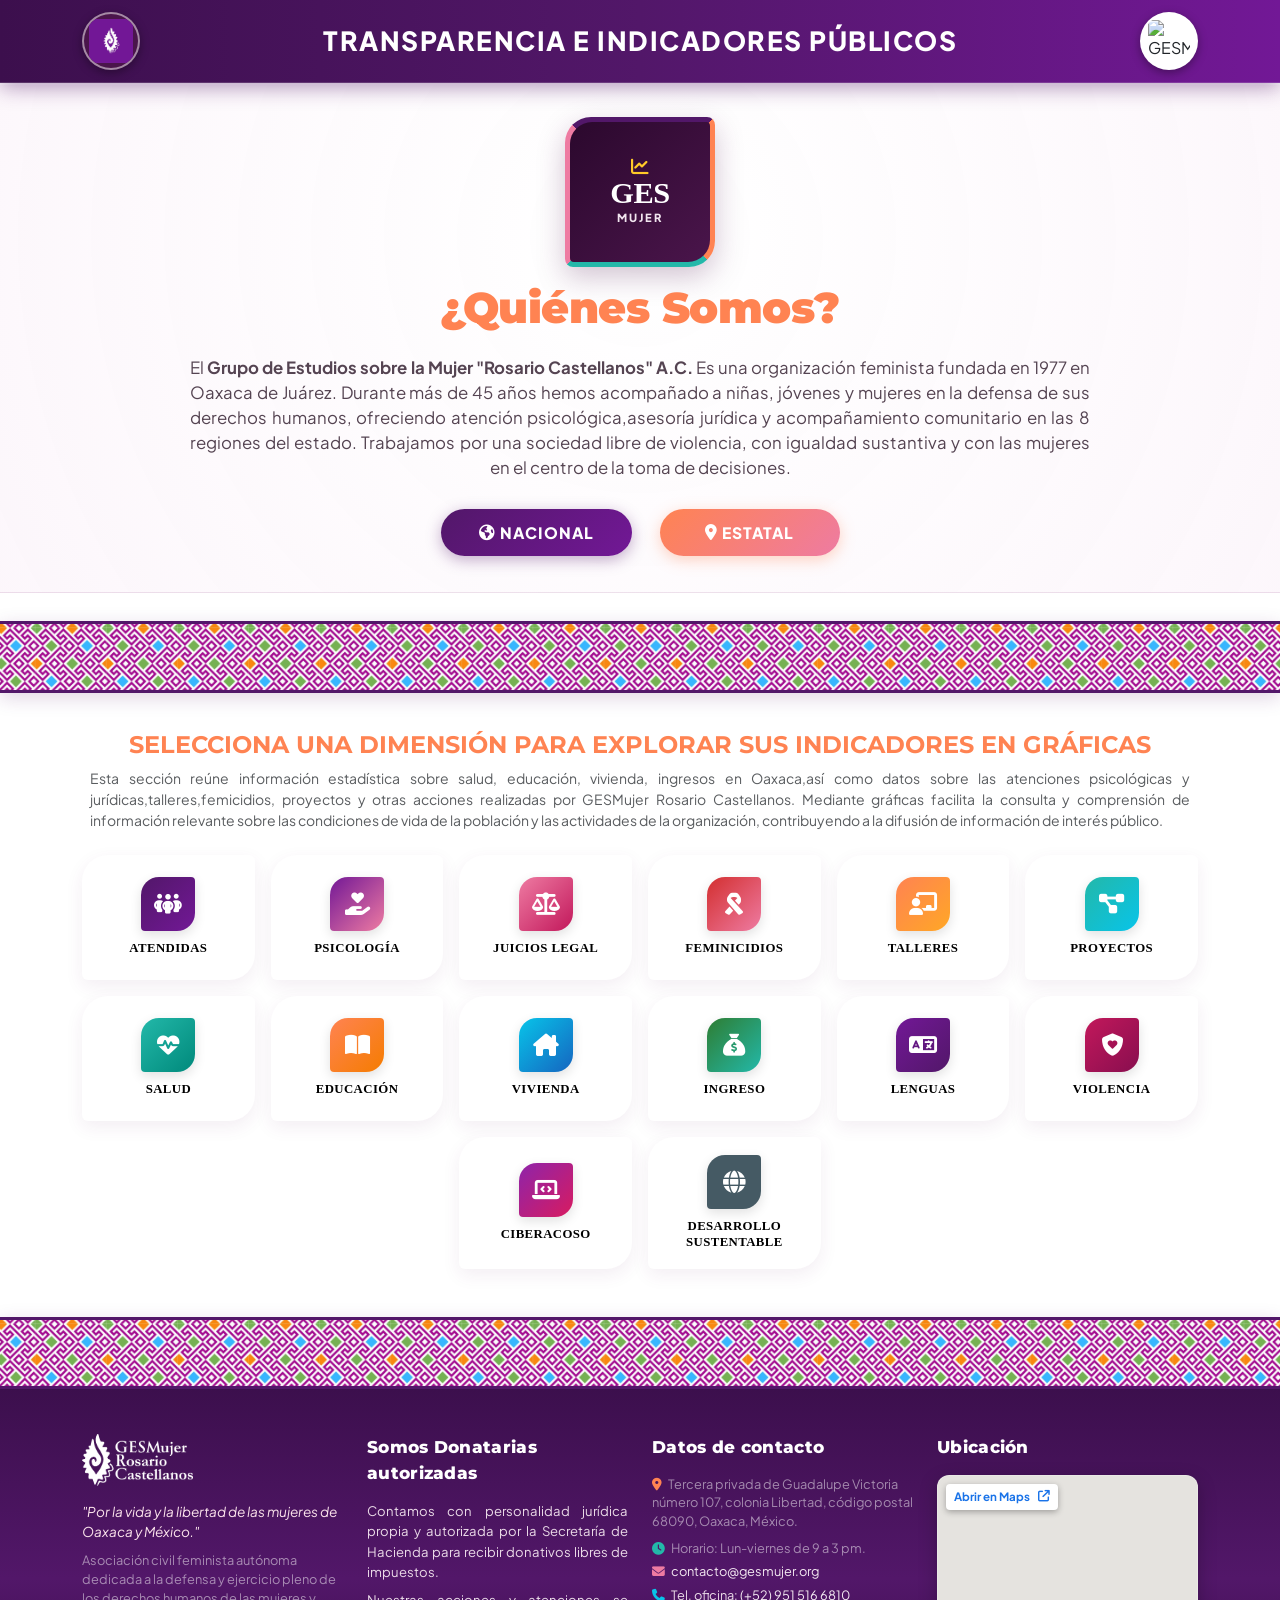
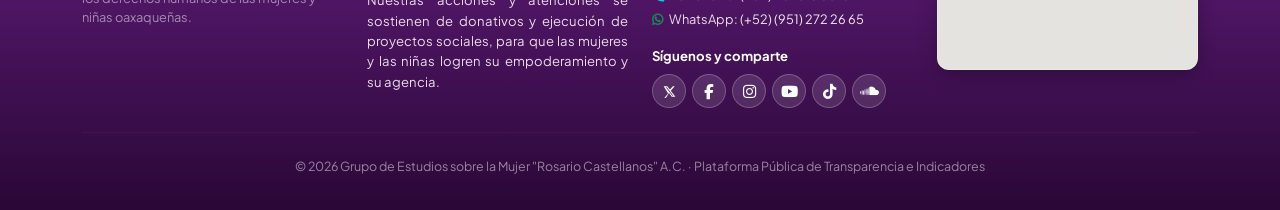
==== commit 51f396bf: "Bor_tarjetas" ====
--- a/index.html
+++ b/index.html
@@ -37,7 +37,7 @@
     <script src="assets/js/mexico_estados.js"></script>
     <script src="assets/js/tarjetas.js?v=20261112_v3"></script>
     <script src="assets/js/admin_datos.js?v=20261112_v3"></script>
-    <link rel="stylesheet" href="assets/css/estilos.css">
+    <link rel="stylesheet" href="assets/css/estilos.css?v=20261118_borde_v2">
 </head>
 <body>
     <nav class="navbar navbar-expand-lg navbar-dark navbar-ges sticky-top">
@@ -653,8 +653,8 @@
                                                 </p>
                                             </div>
                                         </div>
-                                        <small class="text-muted d-block mt-3" style="font-size: 0.74rem;">Fuente:INEGI. Estadísticas de Defunciones Registradas EDR 2025.</small>
-                                        <div class="mt-2 pt-2 border-top">
+                                        <small class="text-muted d-block mt-3" style="font-size: 0.74rem;">Fuente: INEGI. Estadísticas de Defunciones Registradas EDR 2025.</small>
+                                        <div class="mt-4 pt-3 border-top">
                                             <a href="https://www.inegi.org.mx/sistemas/olap/consulta/general_ver4/MDXQueryDatos.asp?#Regreso&c=11144" target="_blank" rel="noopener noreferrer" class="btn btn-sm btn-outline-secondary d-inline-flex align-items-center gap-1 text-decoration-none py-1 px-2" style="font-size: 0.72rem; border-radius: 6px;">
                                                 <i class="fa-solid fa-arrow-up-right-from-square" style="font-size: 0.7rem; color: #48b5c4;"></i> Consultar fuente oficial (INEGI)
                                             </a>
@@ -697,7 +697,7 @@
                                             </div>
                                         </div>
                                         <small class="text-muted d-block mt-3" style="font-size: 0.74rem;">Fuente INEGI. Estadísticas de Defunciones Registradas EDR 2025.</small>
-                                        <div class="mt-2 pt-2 border-top">
+                                        <div class="mt-4 pt-3 border-top">
                                             <a href="https://www.inegi.org.mx/app/tabulados/interactivos/?pxq=Salud_Mental_07_2cc5c0fc-a84a-4905-90fa-5aa74491c824" target="_blank" rel="noopener noreferrer" class="btn btn-sm btn-outline-secondary d-inline-flex align-items-center gap-1 text-decoration-none py-1 px-2" style="font-size: 0.72rem; border-radius: 6px;">
                                                 <i class="fa-solid fa-arrow-up-right-from-square" style="font-size: 0.7rem; color: #60ced8;"></i> Consultar fuente interactiva (INEGI)
                                             </a>
@@ -741,7 +741,7 @@
                                             </div>
                                         </div>
                                         <small class="text-muted d-block mt-3" style="font-size: 0.74rem;">Fuente INEGI. Estadísticas de Defunciones Registradas EDR 2025.</small>
-                                        <div class="mt-2 pt-2 border-top">
+                                        <div class="mt-4 pt-3 border-top">
                                             <a href="https://www.inegi.org.mx/app/tabulados/interactivos/?pxq=mortalidad_Mortalidad_05_31099426-f9d4-491e-bf34-214a85a7bc0f" target="_blank" rel="noopener noreferrer" class="btn btn-sm btn-outline-secondary d-inline-flex align-items-center gap-1 text-decoration-none py-1 px-2" style="font-size: 0.72rem; border-radius: 6px;">
                                                 <i class="fa-solid fa-arrow-up-right-from-square" style="font-size: 0.7rem; color: #e67eb7;"></i> Consultar fuente interactiva (INEGI)
                                             </a>
@@ -784,7 +784,7 @@
                                             </div>
                                         </div>
                                         <small class="text-muted d-block mt-3" style="font-size: 0.74rem;">Fuente INEGI. Estadísticas de Defunciones Registradas EDR 2025.</small>
-                                        <div class="mt-2 pt-2 border-top">
+                                        <div class="mt-4 pt-3 border-top">
                                             <a href="https://www.inegi.org.mx/app/tabulados/interactivos/?pxq=mortalidad_Mortalidad_04_1e3bddc9-7bd7-482b-aef6-77e9f55315e1" target="_blank" rel="noopener noreferrer" class="btn btn-sm btn-outline-secondary d-inline-flex align-items-center gap-1 text-decoration-none py-1 px-2" style="font-size: 0.72rem; border-radius: 6px;">
                                                 <i class="fa-solid fa-arrow-up-right-from-square" style="font-size: 0.7rem; color: #5aa348;"></i> Consultar fuente interactiva (INEGI)
                                             </a>
@@ -827,7 +827,7 @@
                                             </div>
                                         </div>
                                         <small class="text-muted d-block mt-3" style="font-size: 0.74rem;">Fuente INEGI.Estadisticas deDefunciones Registradas EDR  2024.</small>
-                                        <div class="mt-2 pt-2 border-top">
+                                        <div class="mt-4 pt-3 border-top">
                                             <a href="https://www.inegi.org.mx/sistemas/olap/consulta/general_ver4/MDXQueryDatos.asp?proy=mortgral_mg" target="_blank" rel="noopener noreferrer" class="btn btn-sm btn-outline-secondary d-inline-flex align-items-center gap-1 text-decoration-none py-1 px-2" style="font-size: 0.72rem; border-radius: 6px;">
                                                 <i class="fa-solid fa-arrow-up-right-from-square" style="font-size: 0.7rem; color: #d81b60;"></i> Consultar fuente interactiva (INEGI)
                                             </a>
@@ -870,7 +870,7 @@
                                             </div>
                                         </div>
                                         <small class="text-muted d-block mt-3" style="font-size: 0.74rem;">Fuente: INEGI. Estadísticas de Defunciones Registradas (EDR) 2024.</small>
-                                        <div class="mt-2 pt-2 border-top">
+                                        <div class="mt-4 pt-3 border-top">
                                             <a href="https://www.inegi.org.mx/sistemas/olap/consulta/general_ver4/MDXQueryDatos.asp?#Regreso&c=11144" target="_blank" rel="noopener noreferrer" class="btn btn-sm btn-outline-secondary d-inline-flex align-items-center gap-1 text-decoration-none py-1 px-2" style="font-size: 0.72rem; border-radius: 6px;">
                                                 <i class="fa-solid fa-arrow-up-right-from-square" style="font-size: 0.7rem; color: #ab47bc;"></i> Consultar fuente interactiva (INEGI)
                                             </a>
@@ -938,7 +938,7 @@
                                             </div>
                                         </div>
                                         <small class="text-muted d-block mt-3" style="font-size: 0.74rem;">Fuente: INEGI. Encuesta Intercensal 2025.</small>
-                                        <div class="mt-2 pt-2 border-top">
+                                        <div class="mt-4 pt-3 border-top">
                                             <a href="https://www.inegi.org.mx/app/tabulados/interactivos/?pxq=educacion_Educacion_01_72199959-16b9-47e6-8cfa-2a4d5fb27958" target="_blank" rel="noopener noreferrer" class="btn btn-sm btn-outline-secondary d-inline-flex align-items-center gap-1 text-decoration-none py-1 px-2" style="font-size: 0.72rem; border-radius: 6px;">
                                                 <i class="fa-solid fa-arrow-up-right-from-square" style="font-size: 0.7rem; color: #48b5c4;"></i> Consultar fuente interactiva (INEGI)
                                             </a>
@@ -982,7 +982,7 @@
                                             </div>
                                         </div>
                                         <small class="text-muted d-block mt-3" style="font-size: 0.74rem;">Fuente: INEGI. Encuesta Intercensal 2025.</small>
-                                        <div class="mt-2 pt-2 border-top">
+                                        <div class="mt-4 pt-3 border-top">
                                             <a href="https://www.inegi.org.mx/app/tabulados/interactivos/?pxq=educacion_Educacion_02_75e5d2bc-f8f5-43bb-b105-c40515ff8023" target="_blank" rel="noopener noreferrer" class="btn btn-sm btn-outline-secondary d-inline-flex align-items-center gap-1 text-decoration-none py-1 px-2" style="font-size: 0.72rem; border-radius: 6px;">
                                                 <i class="fa-solid fa-arrow-up-right-from-square" style="font-size: 0.7rem; color: #5aa348;"></i> Consultar fuente interactiva (INEGI)
                                             </a>
@@ -1026,7 +1026,7 @@
                                             </div>
                                         </div>
                                         <small class="text-muted d-block mt-3" style="font-size: 0.74rem;">Fuente: SEP. Sistema Interactivo de Consulta de Estadística Educativa / INEGI.</small>
-                                        <div class="mt-2 pt-2 border-top">
+                                        <div class="mt-4 pt-3 border-top">
                                             <a href="https://www.inegi.org.mx/app/tabulados/interactivos/?pxq=Educacion_Educacion_06_b2f874c8-0871-4ccf-8dd2-ca367cc21f7f" target="_blank" rel="noopener noreferrer" class="btn btn-sm btn-outline-secondary d-inline-flex align-items-center gap-1 text-decoration-none py-1 px-2" style="font-size: 0.72rem; border-radius: 6px;">
                                                 <i class="fa-solid fa-arrow-up-right-from-square" style="font-size: 0.7rem; color: #60ced8;"></i> Consultar fuente interactiva (INEGI)
                                             </a>
@@ -1070,7 +1070,7 @@
                                             </div>
                                         </div>
                                         <small class="text-muted d-block mt-3" style="font-size: 0.74rem;">Fuente: INEGI. Encuesta Intercensal 2025.</small>
-                                        <div class="mt-2 pt-2 border-top">
+                                        <div class="mt-4 pt-3 border-top">
                                             <a href="https://www.inegi.org.mx/app/tabulados/interactivos/?pxq=educacion_Educacion_04_484be2f6-9811-4ab4-8310-0aa56305b50e" target="_blank" rel="noopener noreferrer" class="btn btn-sm btn-outline-secondary d-inline-flex align-items-center gap-1 text-decoration-none py-1 px-2" style="font-size: 0.72rem; border-radius: 6px;">
                                                 <i class="fa-solid fa-arrow-up-right-from-square" style="font-size: 0.7rem; color: #7b1fa2;"></i> Consultar fuente interactiva (INEGI)
                                             </a>
@@ -1113,7 +1113,7 @@
                                             </div>
                                         </div>
                                         <small class="text-muted d-block mt-3" style="font-size: 0.74rem;">Fuente: INEGI. Encuesta Intercensal 2025.</small>
-                                        <div class="mt-2 pt-2 border-top">
+                                        <div class="mt-4 pt-3 border-top">
                                             <a href="https://www.inegi.org.mx/app/tabulados/interactivos/?pxq=educacion_Educacion_03_f7d23e0c-311b-4799-82d3-a3af566a1fbf" target="_blank" rel="noopener noreferrer" class="btn btn-sm btn-outline-secondary d-inline-flex align-items-center gap-1 text-decoration-none py-1 px-2" style="font-size: 0.72rem; border-radius: 6px;">
                                                 <i class="fa-solid fa-arrow-up-right-from-square" style="font-size: 0.7rem; color: #f57c00;"></i> Consultar fuente interactiva (INEGI)
                                             </a>
@@ -1180,7 +1180,7 @@
                                             </div>
                                         </div>
                                         <small class="text-muted d-block mt-3" style="font-size: 0.74rem;">Fuente: INEGI. Censo de Población y Vivienda 2020.</small>
-                                        <div class="mt-2 pt-2 border-top">
+                                        <div class="mt-4 pt-3 border-top">
                                             <a href="https://www.inegi.org.mx/app/tabulados/interactivos/?pxq=Vivienda_Vivienda_04_1fb94584-4816-4435-a1b7-4689b8d2ee81&idrt=56&opc=t" target="_blank" rel="noopener noreferrer" class="btn btn-sm btn-outline-secondary d-inline-flex align-items-center gap-1 text-decoration-none py-1 px-2" style="font-size: 0.72rem; border-radius: 6px;">
                                                 <i class="fa-solid fa-arrow-up-right-from-square" style="font-size: 0.7rem; color: #1565c0;"></i> Consultar fuente interactiva (INEGI)
                                             </a>
@@ -1223,7 +1223,7 @@
                                             </div>
                                         </div>
                                         <small class="text-muted d-block mt-3" style="font-size: 0.74rem;">Fuente: INEGI. Censo de Población y Vivienda 2020.</small>
-                                        <div class="mt-2 pt-2 border-top">
+                                        <div class="mt-4 pt-3 border-top">
                                             <a href="https://www.inegi.org.mx/app/tabulados/interactivos/?pxq=Vivienda_Vivienda_03_216bf423-3a75-4264-a709-f02295e98275&idrt=56&opc=t" target="_blank" rel="noopener noreferrer" class="btn btn-sm btn-outline-secondary d-inline-flex align-items-center gap-1 text-decoration-none py-1 px-2" style="font-size: 0.72rem; border-radius: 6px;">
                                                 <i class="fa-solid fa-arrow-up-right-from-square" style="font-size: 0.7rem; color: #5aa348;"></i> Consultar fuente interactiva (INEGI)
                                             </a>
@@ -1289,7 +1289,7 @@
                                             </div>
                                         </div>
                                         <small class="text-muted d-block mt-3" style="font-size: 0.74rem;">Fuente: INEGI. Encuesta Nacional de Ingresos y Gastos de los Hogares (ENIGH).</small>
-                                        <div class="mt-2 pt-2 border-top">
+                                        <div class="mt-4 pt-3 border-top">
                                             <a href="https://www.inegi.org.mx/app/tabulados/interactivos/?pxq=Hogares_Hogares_11_861f5732-c3db-4614-be03-741f649d605c&idrt=54&opc=t" target="_blank" rel="noopener noreferrer" class="btn btn-sm btn-outline-secondary d-inline-flex align-items-center gap-1 text-decoration-none py-1 px-2" style="font-size: 0.72rem; border-radius: 6px;">
                                                 <i class="fa-solid fa-arrow-up-right-from-square" style="font-size: 0.7rem; color: #2e7d32;"></i> Consultar fuente interactiva (INEGI)
                                             </a>
@@ -1332,7 +1332,7 @@
                                             </div>
                                         </div>
                                         <small class="text-muted d-block mt-3" style="font-size: 0.74rem;">Fuente: INEGI. Encuesta Nacional de Ocupación y Empleo (ENOE).</small>
-                                        <div class="mt-2 pt-2 border-top">
+                                        <div class="mt-4 pt-3 border-top">
                                             <a href="https://www.inegi.org.mx/app/tabulados/default.html?nc=624&idrt=18&opc=t" target="_blank" rel="noopener noreferrer" class="btn btn-sm btn-outline-secondary d-inline-flex align-items-center gap-1 text-decoration-none py-1 px-2" style="font-size: 0.72rem; border-radius: 6px;">
                                                 <i class="fa-solid fa-arrow-up-right-from-square" style="font-size: 0.7rem; color: #0288d1;"></i> Consultar fuente interactiva (INEGI)
                                             </a>
@@ -1376,7 +1376,7 @@
                                             </div>
                                         </div>
                                         <small class="text-muted d-block mt-3" style="font-size: 0.74rem;">Fuente: INEGI. Encuesta Nacional sobre la Dinámica de las Relaciones en los Hogares (ENDIREH) 2006, 2011, 2016 y 2021.</small>
-                                        <div class="mt-2 pt-2 border-top">
+                                        <div class="mt-4 pt-3 border-top">
                                             <a href="https://sc.inegi.org.mx/SIESVIM1/paginas/contenido.jsf?t=24&s=52&c=52&i=738" target="_blank" rel="noopener noreferrer" class="btn btn-sm btn-outline-secondary d-inline-flex align-items-center gap-1 text-decoration-none py-1 px-2" style="font-size: 0.72rem; border-radius: 6px;">
                                                 <i class="fa-solid fa-arrow-up-right-from-square" style="font-size: 0.7rem; color: #2e7d32;"></i> Consultar fuente oficial (INEGI / SIESVIM)
                                             </a>
@@ -1446,7 +1446,7 @@
                                             </div>
                                         </div>
                                         <small class="text-muted d-block mt-3" style="font-size: 0.74rem;">Fuentes: INEGI. Censo de Población y Vivienda 2010. INEGI. Censo de Población y Vivienda 2020.</small>
-                                        <div class="mt-2 pt-2 border-top">
+                                        <div class="mt-4 pt-3 border-top">
                                             <a href="https://www.inegi.org.mx/app/tabulados/interactivos/?pxq=LenguaIndigena_Lengua_02_2fc3e39a-e279-413e-897d-6240bc5bf881&idrt=132&opc=t" target="_blank" rel="noopener noreferrer" class="btn btn-sm btn-outline-secondary d-inline-flex align-items-center gap-1 text-decoration-none py-1 px-2" style="font-size: 0.72rem; border-radius: 6px;">
                                                 <i class="fa-solid fa-arrow-up-right-from-square" style="font-size: 0.7rem; color: #7b1fa2;"></i> Consultar fuente interactiva (INEGI)
                                             </a>
@@ -1490,7 +1490,7 @@
                                             </div>
                                         </div>
                                         <small class="text-muted d-block mt-3" style="font-size: 0.74rem;">Fuente: INEGI. Encuesta Intercensal 2025.</small>
-                                        <div class="mt-2 pt-2 border-top">
+                                        <div class="mt-4 pt-3 border-top">
                                             <a href="https://www.inegi.org.mx/app/tabulados/interactivos/?pxq=lenguaindigena_Lengua_09_613a9c34-5499-4906-ac3d-1dbc5fa75c50" target="_blank" rel="noopener noreferrer" class="btn btn-sm btn-outline-secondary d-inline-flex align-items-center gap-1 text-decoration-none py-1 px-2" style="font-size: 0.72rem; border-radius: 6px;">
                                                 <i class="fa-solid fa-arrow-up-right-from-square" style="font-size: 0.7rem; color: #00897b;"></i> Consultar fuente interactiva (INEGI)
                                             </a>
@@ -1534,7 +1534,7 @@
                                             </div>
                                         </div>
                                         <small class="text-muted d-block mt-3" style="font-size: 0.74rem;">Fuente: INEGI. Censo de Población y Vivienda 2020. Tabulados del Cuestionario Ampliado (Etnicidad 2).</small>
-                                        <div class="mt-2 pt-2 border-top d-flex flex-wrap gap-1">
+                                        <div class="mt-4 pt-3 border-top d-flex flex-wrap gap-1">
                                             <a href="https://www.inegi.org.mx/contenidos/programas/ccpv/2020/tabulados/ampliado/cpv2020_a_eum_05_etnicidad.xlsx" target="_blank" rel="noopener noreferrer" class="btn btn-sm btn-outline-secondary d-inline-flex align-items-center gap-1 text-decoration-none py-1 px-2" style="font-size: 0.72rem; border-radius: 6px;">
                                                 <i class="fa-solid fa-file-excel text-success" style="font-size: 0.7rem;"></i> Tabulado Excel Etnicidad (INEGI)
                                             </a>
@@ -1581,7 +1581,7 @@
                                             </div>
                                         </div>
                                         <small class="text-muted d-block mt-3" style="font-size: 0.74rem;">Fuente: INEGI. Censo de Población y Vivienda 2020. Tabulados del Cuestionario Ampliado (Etnicidad 4).</small>
-                                        <div class="mt-2 pt-2 border-top d-flex flex-wrap gap-1">
+                                        <div class="mt-4 pt-3 border-top d-flex flex-wrap gap-1">
                                             <a href="https://www.inegi.org.mx/contenidos/programas/ccpv/2020/tabulados/ampliado/cpv2020_a_eum_05_etnicidad.xlsx" target="_blank" rel="noopener noreferrer" class="btn btn-sm btn-outline-secondary d-inline-flex align-items-center gap-1 text-decoration-none py-1 px-2" style="font-size: 0.72rem; border-radius: 6px;">
                                                 <i class="fa-solid fa-file-excel text-success" style="font-size: 0.7rem;"></i> Tabulado Excel Etnicidad (INEGI)
                                             </a>
@@ -1658,7 +1658,7 @@
                                             </div>
                                         </div>
                                         <small class="text-muted d-block mt-3" style="font-size: 0.74rem;">Fuente: INEGI. Encuesta Nacional sobre la Dinámica de las Relaciones en los Hogares, 2006, 2016 y 2021.</small>
-                                        <div class="mt-2 pt-2 border-top">
+                                        <div class="mt-4 pt-3 border-top">
                                             <a href="https://sc.inegi.org.mx/SIESVIM1/paginas/indicadores.jsf?t=24&s=50&c=50" target="_blank" rel="noopener noreferrer" class="btn btn-sm btn-outline-secondary d-inline-flex align-items-center gap-1 text-decoration-none py-1 px-2" style="font-size: 0.72rem; border-radius: 6px;">
                                                 <i class="fa-solid fa-arrow-up-right-from-square" style="font-size: 0.7rem; color: #c2185b;"></i> Consultar fuente oficial (INEGI / SIESVIM)
                                             </a>
@@ -1702,7 +1702,7 @@
                                             </div>
                                         </div>
                                         <small class="text-muted d-block mt-3" style="font-size: 0.74rem;">Fuente: SSA/INEGI. Estadísticas de Defunciones Registradas (EDR), 1990-2024.</small>
-                                        <div class="mt-2 pt-2 border-top">
+                                        <div class="mt-4 pt-3 border-top">
                                             <a href="https://sc.inegi.org.mx/SIESVIM1/paginas/contenido.jsf?t=24&s=231&c=231&i=725" target="_blank" rel="noopener noreferrer" class="btn btn-sm btn-outline-secondary d-inline-flex align-items-center gap-1 text-decoration-none py-1 px-2" style="font-size: 0.72rem; border-radius: 6px;">
                                                 <i class="fa-solid fa-arrow-up-right-from-square" style="font-size: 0.7rem; color: #c2185b;"></i> Consultar fuente oficial (INEGI / SIESVIM)
                                             </a>
@@ -1746,7 +1746,7 @@
                                             </div>
                                         </div>
                                         <small class="text-muted d-block mt-3" style="font-size: 0.74rem;">Fuente: INEGI. Encuesta Nacional sobre la Dinámica de las Relaciones en los Hogares (ENDIREH) 2016 y 2021.</small>
-                                        <div class="mt-2 pt-2 border-top">
+                                        <div class="mt-4 pt-3 border-top">
                                             <a href="https://sc.inegi.org.mx/SIESVIM1/paginas/indicadores.jsf?t=24&s=424&c=424" target="_blank" rel="noopener noreferrer" class="btn btn-sm btn-outline-secondary d-inline-flex align-items-center gap-1 text-decoration-none py-1 px-2" style="font-size: 0.72rem; border-radius: 6px;">
                                                 <i class="fa-solid fa-arrow-up-right-from-square" style="font-size: 0.7rem; color: #7b1fa2;"></i> Consultar fuente oficial (INEGI / SIESVIM)
                                             </a>
@@ -1785,7 +1785,7 @@
                                         </div>
                                     </div>
                                     <small class="text-muted d-block mt-3" style="font-size: 0.74rem;">Fuente: INEGI. Encuesta Nacional sobre la Dinámica de las Relaciones en los Hogares (ENDIREH) 2006, 2011, 2016 y 2021.</small>
-                                    <div class="mt-2 pt-2 border-top">
+                                    <div class="mt-4 pt-3 border-top">
                                         <a href="https://sc.inegi.org.mx/SIESVIM1/paginas/contenido.jsf?t=24&s=425&c=425&i=922" target="_blank" rel="noopener noreferrer" class="btn btn-sm btn-outline-secondary d-inline-flex align-items-center gap-1 text-decoration-none py-1 px-2" style="font-size: 0.72rem; border-radius: 6px;">
                                             <i class="fa-solid fa-arrow-up-right-from-square" style="font-size: 0.7rem; color: #c2185b;"></i> Consultar fuente oficial (INEGI / SIESVIM)
                                         </a>
@@ -1857,7 +1857,7 @@
                                         </div>
 
                                         <small class="text-muted d-block mt-3" style="font-size: 0.74rem;">Fuente: INEGI. Módulo sobre Ciberacoso (MOCIBA) 2025.</small>
-                                        <div class="mt-2 pt-2 border-top">
+                                        <div class="mt-4 pt-3 border-top">
                                             <a href="https://www.inegi.org.mx/app/tabulados/interactivos/?px=MOCIBA2025_pre-cib_es&bd=mociba" target="_blank" rel="noopener noreferrer" class="btn btn-sm btn-outline-secondary d-inline-flex align-items-center gap-1 text-decoration-none py-1 px-2" style="font-size: 0.72rem; border-radius: 6px;">
                                                 <i class="fa-solid fa-arrow-up-right-from-square" style="font-size: 0.7rem; color: #d81b60;"></i> Consultar fuente interactiva (INEGI · MOCIBA)
                                             </a>
@@ -1901,7 +1901,7 @@
                                         </div>
 
                                         <small class="text-muted d-block mt-3" style="font-size: 0.74rem;">Fuente: INEGI. Módulo sobre Ciberacoso (MOCIBA) 2025. Tabulados básicos (Cuadro 1.27).</small>
-                                        <div class="mt-2 pt-2 border-top">
+                                        <div class="mt-4 pt-3 border-top">
                                             <a href="https://view.officeapps.live.com/op/view.aspx?src=https%3A%2F%2Fwww.inegi.org.mx%2Fcontenidos%2Fprogramas%2Fmociba%2F2025%2Ftabulados%2Fmociba2025_tabulados.xlsx&wdOrigin=BROWSELINK" target="_blank" rel="noopener noreferrer" class="btn btn-sm btn-outline-secondary d-inline-flex align-items-center gap-1 text-decoration-none py-1 px-2" style="font-size: 0.72rem; border-radius: 6px;">
                                                 <i class="fa-solid fa-arrow-up-right-from-square" style="font-size: 0.7rem; color: #8e24aa;"></i> Consultar Cuadro 1.27 oficial (MOCIBA)
                                             </a>
@@ -1950,7 +1950,7 @@
                                         </div>
 
                                         <small class="text-muted d-block mt-3" style="font-size: 0.74rem;">Fuente: INEGI. Módulo sobre Ciberacoso (MOCIBA) 2025. Tabulados básicos (Cuadro 1.45).</small>
-                                        <div class="mt-2 pt-2 border-top">
+                                        <div class="mt-4 pt-3 border-top">
                                             <a href="https://view.officeapps.live.com/op/view.aspx?src=https%3A%2F%2Fwww.inegi.org.mx%2Fcontenidos%2Fprogramas%2Fmociba%2F2025%2Ftabulados%2Fmociba2025_tabulados.xlsx&wdOrigin=BROWSELINK" target="_blank" rel="noopener noreferrer" class="btn btn-sm btn-outline-secondary d-inline-flex align-items-center gap-1 text-decoration-none py-1 px-2" style="font-size: 0.72rem; border-radius: 6px;">
                                                 <i class="fa-solid fa-arrow-up-right-from-square" style="font-size: 0.7rem; color: #d81b60;"></i> Consultar Cuadro 1.45 oficial (MOCIBA)
                                             </a>
@@ -1999,7 +1999,7 @@
                                         </div>
 
                                         <small class="text-muted d-block mt-3" style="font-size: 0.74rem;">Fuente: INEGI. Módulo sobre Ciberacoso (MOCIBA) 2025. Tabulados básicos (Cuadro 1.46).</small>
-                                        <div class="mt-2 pt-2 border-top">
+                                        <div class="mt-4 pt-3 border-top">
                                             <a href="https://view.officeapps.live.com/op/view.aspx?src=https%3A%2F%2Fwww.inegi.org.mx%2Fcontenidos%2Fprogramas%2Fmociba%2F2025%2Ftabulados%2Fmociba2025_tabulados.xlsx&wdOrigin=BROWSELINK" target="_blank" rel="noopener noreferrer" class="btn btn-sm btn-outline-secondary d-inline-flex align-items-center gap-1 text-decoration-none py-1 px-2" style="font-size: 0.72rem; border-radius: 6px;">
                                                 <i class="fa-solid fa-arrow-up-right-from-square" style="font-size: 0.7rem; color: #7b1fa2;"></i> Consultar Cuadro 1.46 oficial (MOCIBA)
                                             </a>
@@ -3110,7 +3110,7 @@
                                                 </div>
                                                 <div class="col-12 col-md-4">
                                                     <label class="small text-muted">No especificado:</label>
-                                                    <input type="number" step="1" id="viv_pisos_noesp" class="form-control form-control-sm" value="0">
+                                                    <input type="number" step="1" id="viv_pisos_noesp" class="form-control form-control-sm" value="2898">
                                                 </div>
                                             </div>
                                         </div>
@@ -3157,7 +3157,7 @@
                                                 </div>
                                                 <div class="col-12 col-md-6">
                                                     <label class="small text-muted">Otros ingresos corrientes:</label>
-                                                    <input type="number" step="1" id="ing_rubro_otros" class="form-control form-control-sm" value="0">
+                                                    <input type="number" step="1" id="ing_rubro_otros" class="form-control form-control-sm" value="22">
                                                 </div>
                                             </div>
                                         </div>
--- a/assets/css/estilos.css
+++ b/assets/css/estilos.css
@@ -252,15 +252,34 @@
     box-shadow: 0 0 0 4px #ffffff, 0 0 0 7px var(--ges-morado-profundo);
 }
 
-/* 6. CENEFA OAXAQUEÑA */
+/* 6. CENEFA OAXAQUEÑA CON IMAGEN */
 .cenefa-oaxaca {
-    background-color: var(--ges-morado-profundo);
-    height: 44px;
-    width: 100%;
-    background-image: url('data:image/svg+xml;utf8,<svg xmlns="http://www.w3.org/2000/svg" width="60" height="44" viewBox="0 0 60 48"><polygon points="30,8 48,24 30,40 12,24" fill="none" stroke="white" stroke-width="2.5"/><polygon points="30,16 38,24 30,32 22,24" fill="white"/><polygon points="0,0 12,0 0,12" fill="white"/><polygon points="60,0 48,0 60,12" fill="white"/><polygon points="0,48 12,48 0,36" fill="white"/><polygon points="60,48 48,48 60,36" fill="white"/></svg>');
+    height: 72px;
+    width: 100%;
+    background-image: url('../img/Borde.png');
     background-repeat: repeat-x;
-    margin: 25px 0 35px 0;
-    box-shadow: 0 4px 14px rgba(82, 23, 105, 0.2);
+    background-size: auto 200px;
+    background-position: center;
+    margin: 28px 0 38px 0;
+    box-shadow: 0 5px 18px rgba(82, 23, 105, 0.18);
+    border-top: 3px solid #521769;
+    border-bottom: 3px solid #521769;
+}
+
+/* Variante alternativa con la franja morada de rombos ampliada */
+.cenefa-oaxaca.cenefa-morada,
+.cenefa-morada {
+    height: 68px;
+    width: 100%;
+    background-color: #ffffff;
+    background-image: url('../img/borde_oaxaca.png');
+    background-repeat: repeat-x;
+    background-size: auto 140px;
+    background-position: center;
+    margin: 28px 0 38px 0;
+    box-shadow: 0 5px 18px rgba(82, 23, 105, 0.12);
+    border-top: 2px solid rgba(82, 23, 105, 0.35);
+    border-bottom: 2px solid rgba(82, 23, 105, 0.35);
 }
 
 /* 7. TARJETAS TEMÁTICAS */
@@ -509,8 +528,33 @@
 #modalTematico .col-12.col-xl-5.col-lg-6 .modal-nacional-card {
     display: flex;
     flex-direction: column;
-    justify-content: center;
+    justify-content: flex-start;
     padding: 1.5rem;
+}
+#modalTematico .col-12.col-xl-5.col-lg-6 .modal-nacional-card .border-top {
+    margin-top: 1.75rem !important;
+    padding-top: 1rem !important;
+    border-top: 1px solid #ebdbe9 !important;
+}
+#modalTematico .col-12.col-xl-5.col-lg-6 .modal-nacional-card .btn-outline-secondary {
+    border-color: #d1c4e9;
+    color: #4a154b;
+    font-weight: 600;
+    font-size: 0.74rem;
+    padding: 6px 14px;
+    background-color: #faf7fb;
+    border-radius: 6px;
+    transition: all 0.2s ease-in-out;
+}
+#modalTematico .col-12.col-xl-5.col-lg-6 .modal-nacional-card .btn-outline-secondary:hover {
+    background-color: #4a154b;
+    border-color: #4a154b;
+    color: #ffffff;
+    transform: translateY(-1px);
+    box-shadow: 0 4px 10px rgba(74, 21, 75, 0.18);
+}
+#modalTematico .col-12.col-xl-5.col-lg-6 .modal-nacional-card .btn-outline-secondary:hover i {
+    color: #ffffff !important;
 }
 .card-metrica-mujeres {
     background: #fdf4f8;
